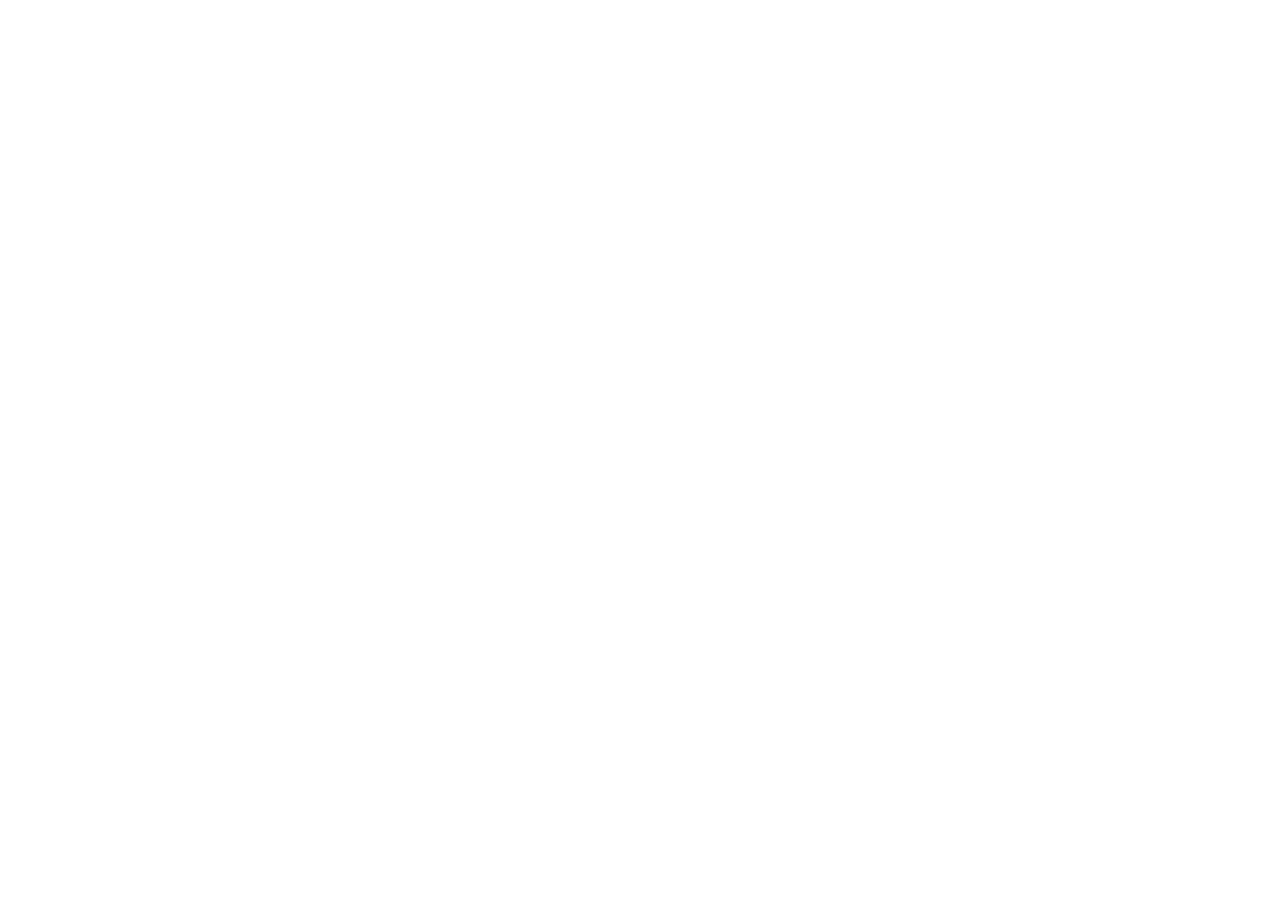
==== index.html @ dbd0dc6c "saved" ====
<!DOCTYPE html>
<html lang="en">
<head>
    <meta charset="utf-8">
    <meta name="viewport" content="width=device-width, initial-scale=1, shrink-to-fit=no">
   <meta name="description" content="">
    <title>Picotechnologies || Training & Consulting</title>
    <link rel="icon" href="images/favicon.png">
    <link rel="stylesheet" href="css/bundle.min.css">
    <link rel="stylesheet" href="css/owl.carousel.min.css">
    <link rel="stylesheet" href="css/owl.theme.default.min.css">
    <link rel="stylesheet" href="css/custom.css">
</head>
<body>

<script src="js/bundle.min.js"></script>
<script src="js/wow.min.js"></script>
<script src="js/owl.carousel.js"></script>
<script src="js/script.js"></script>

</body>
</html>
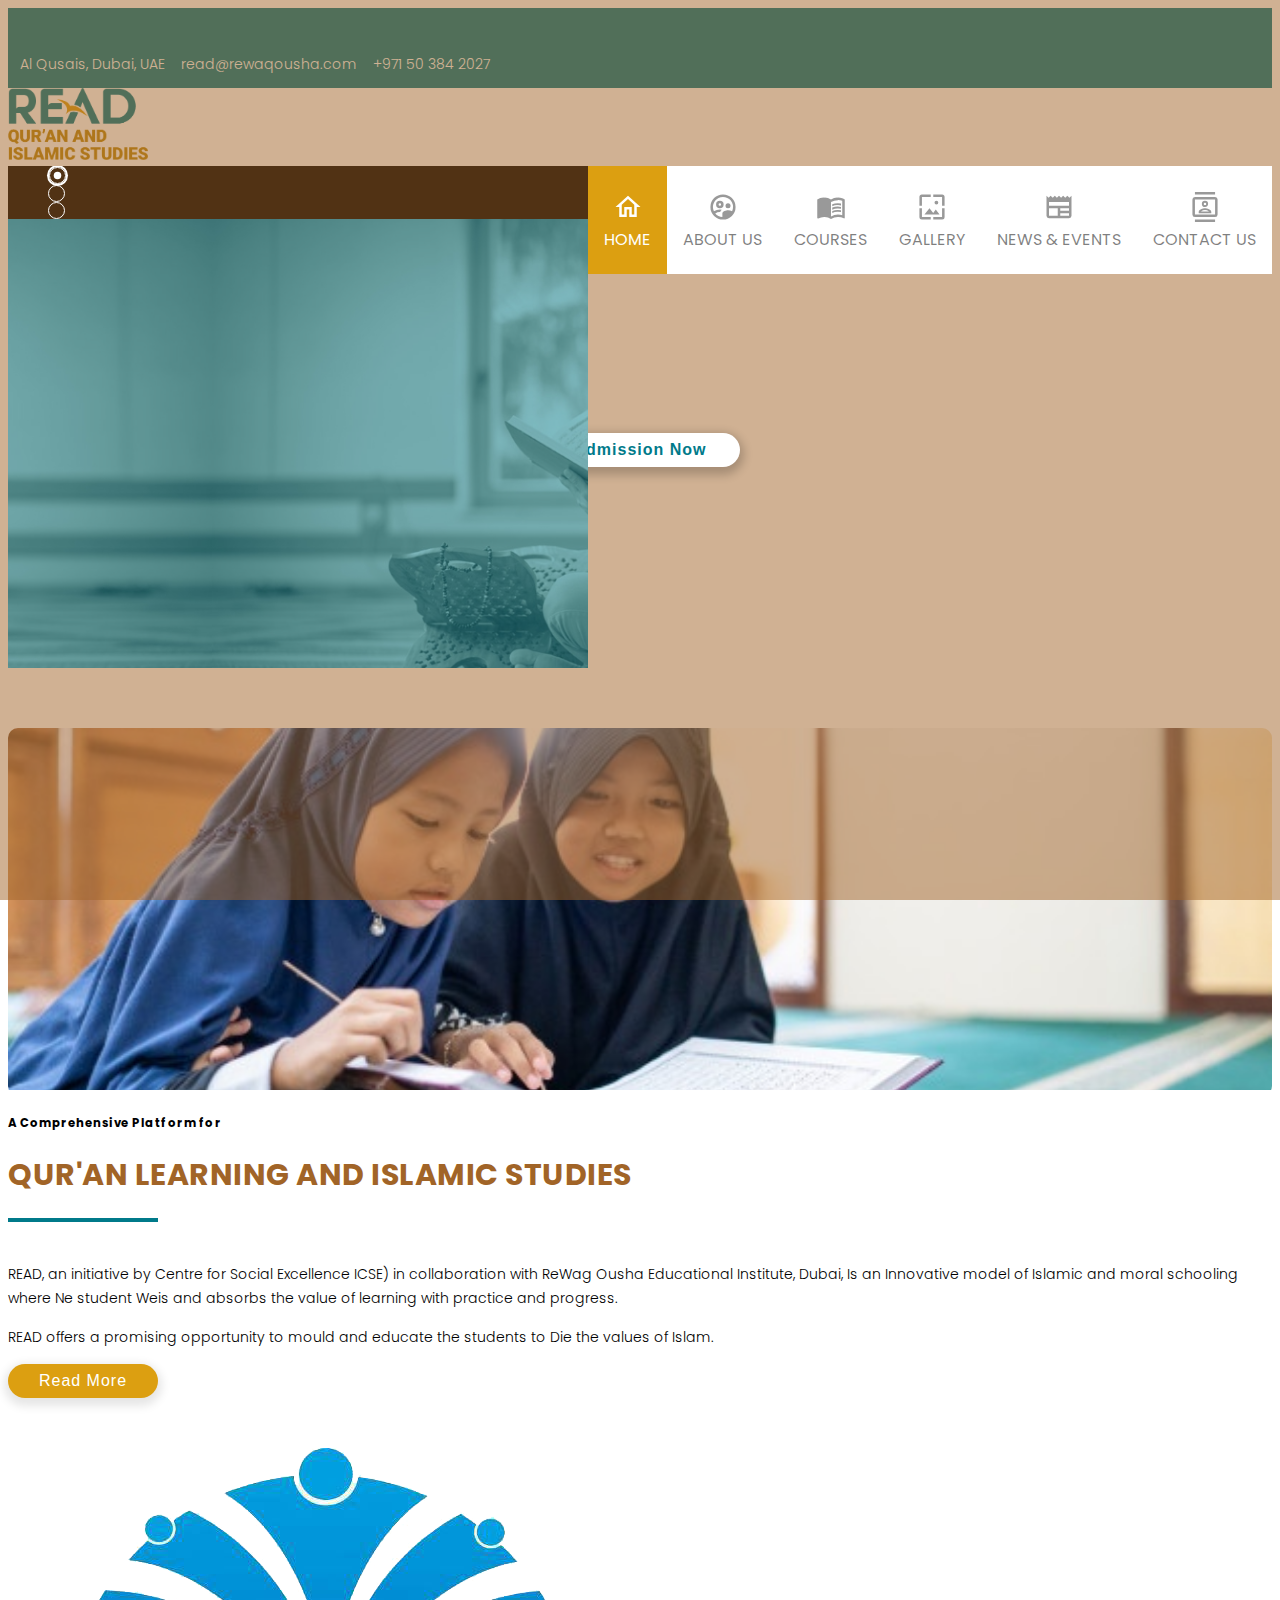
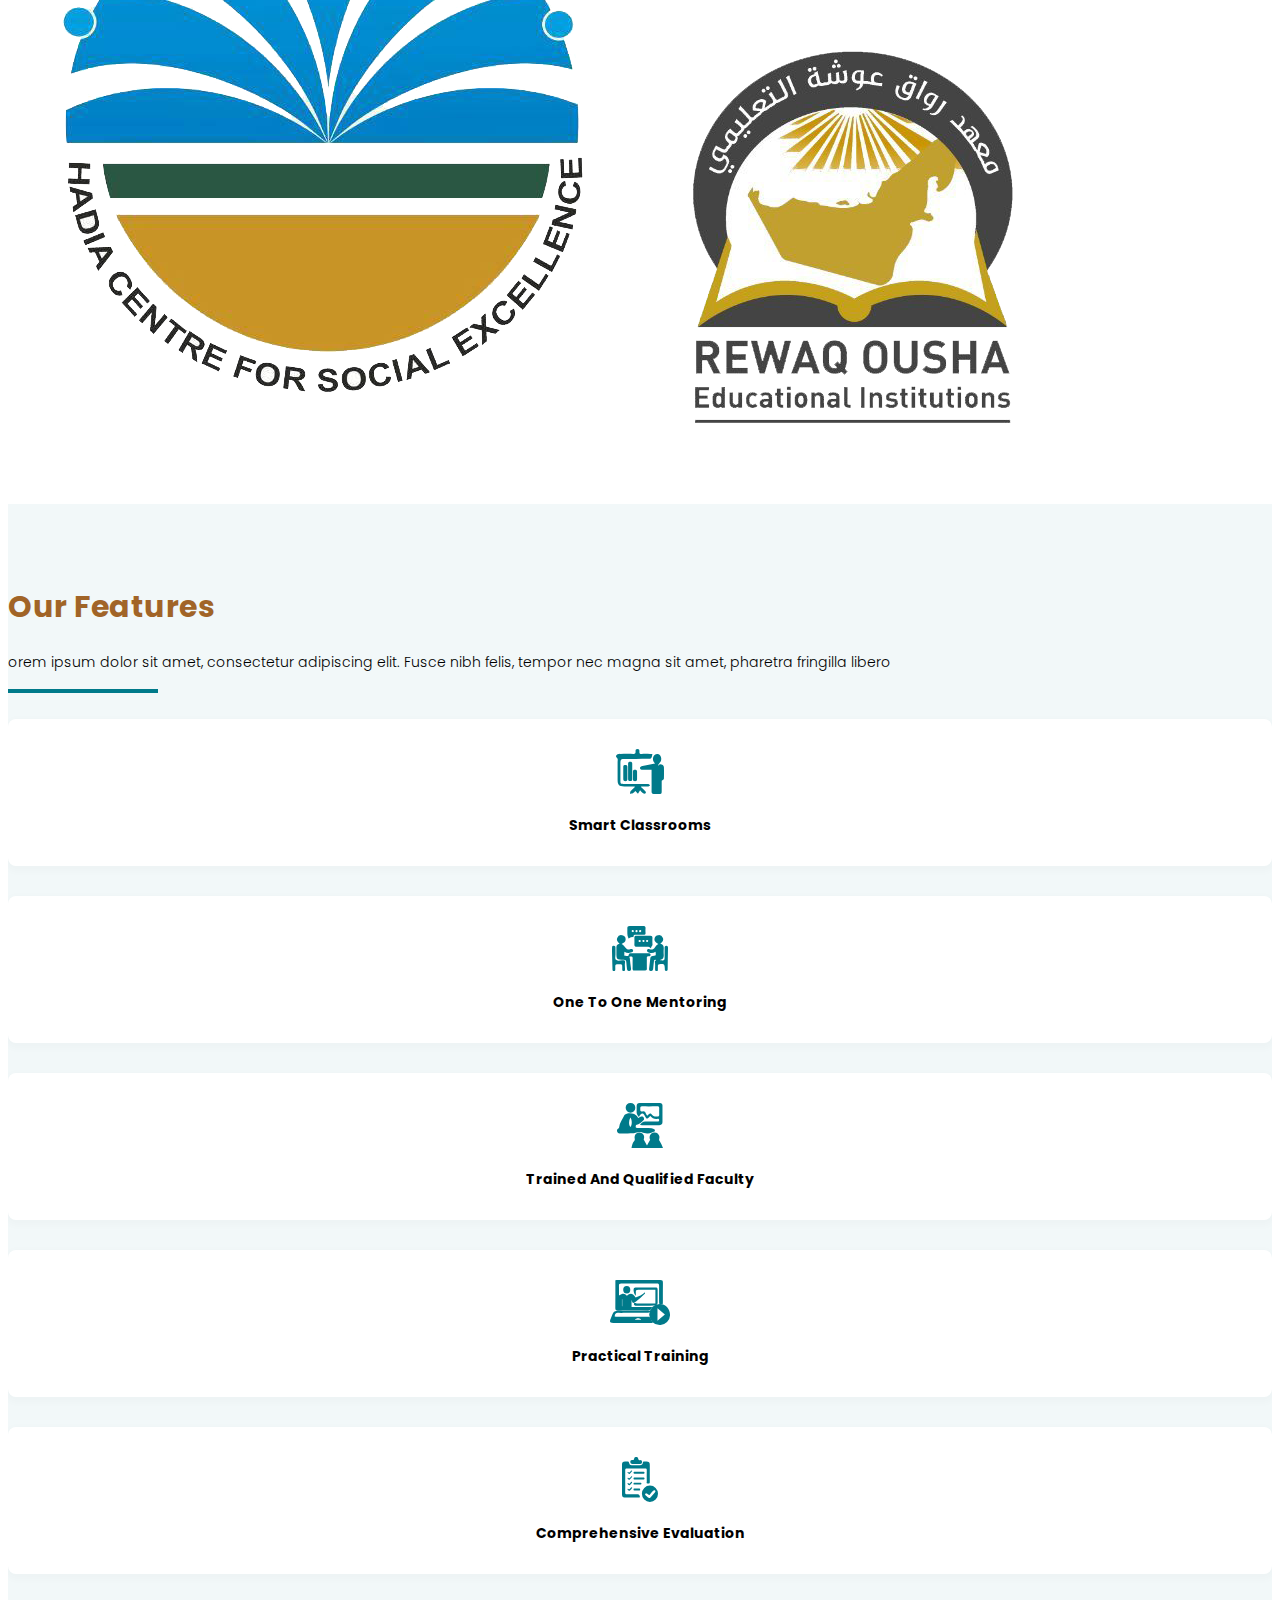
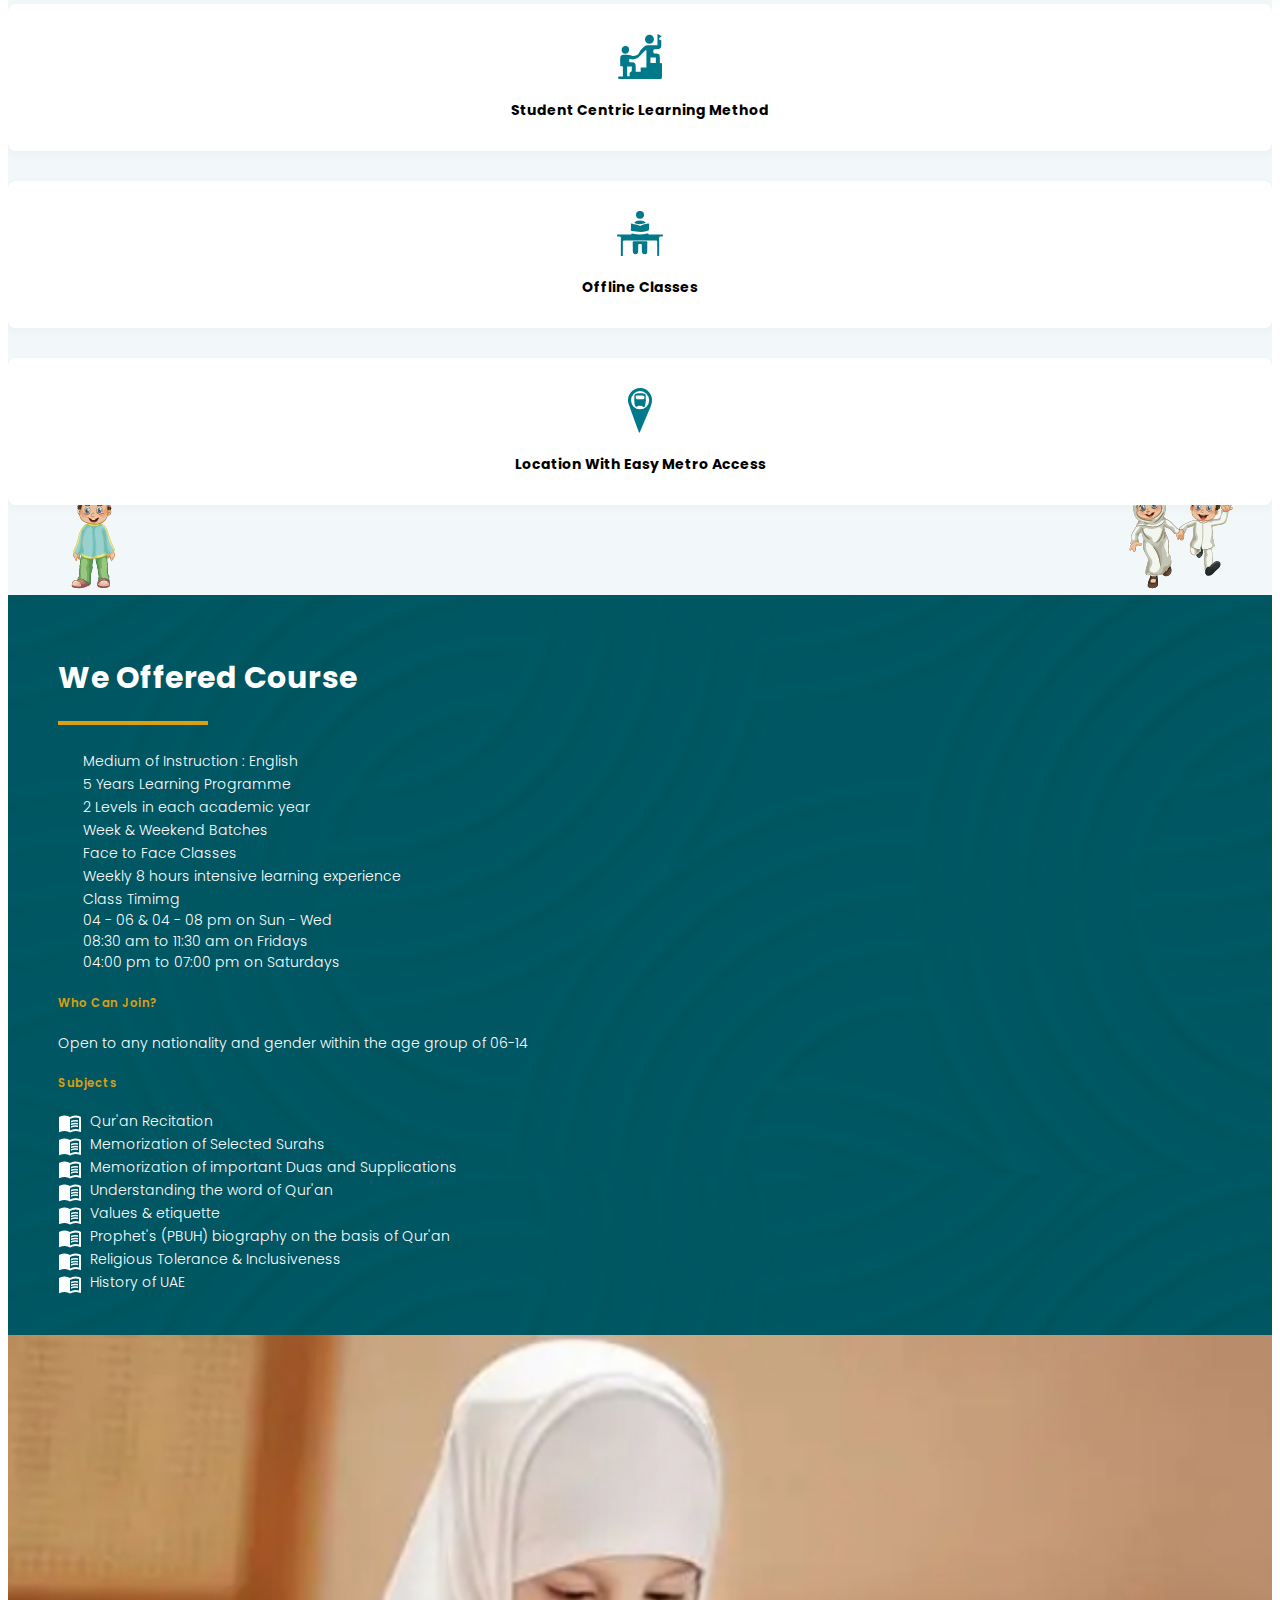
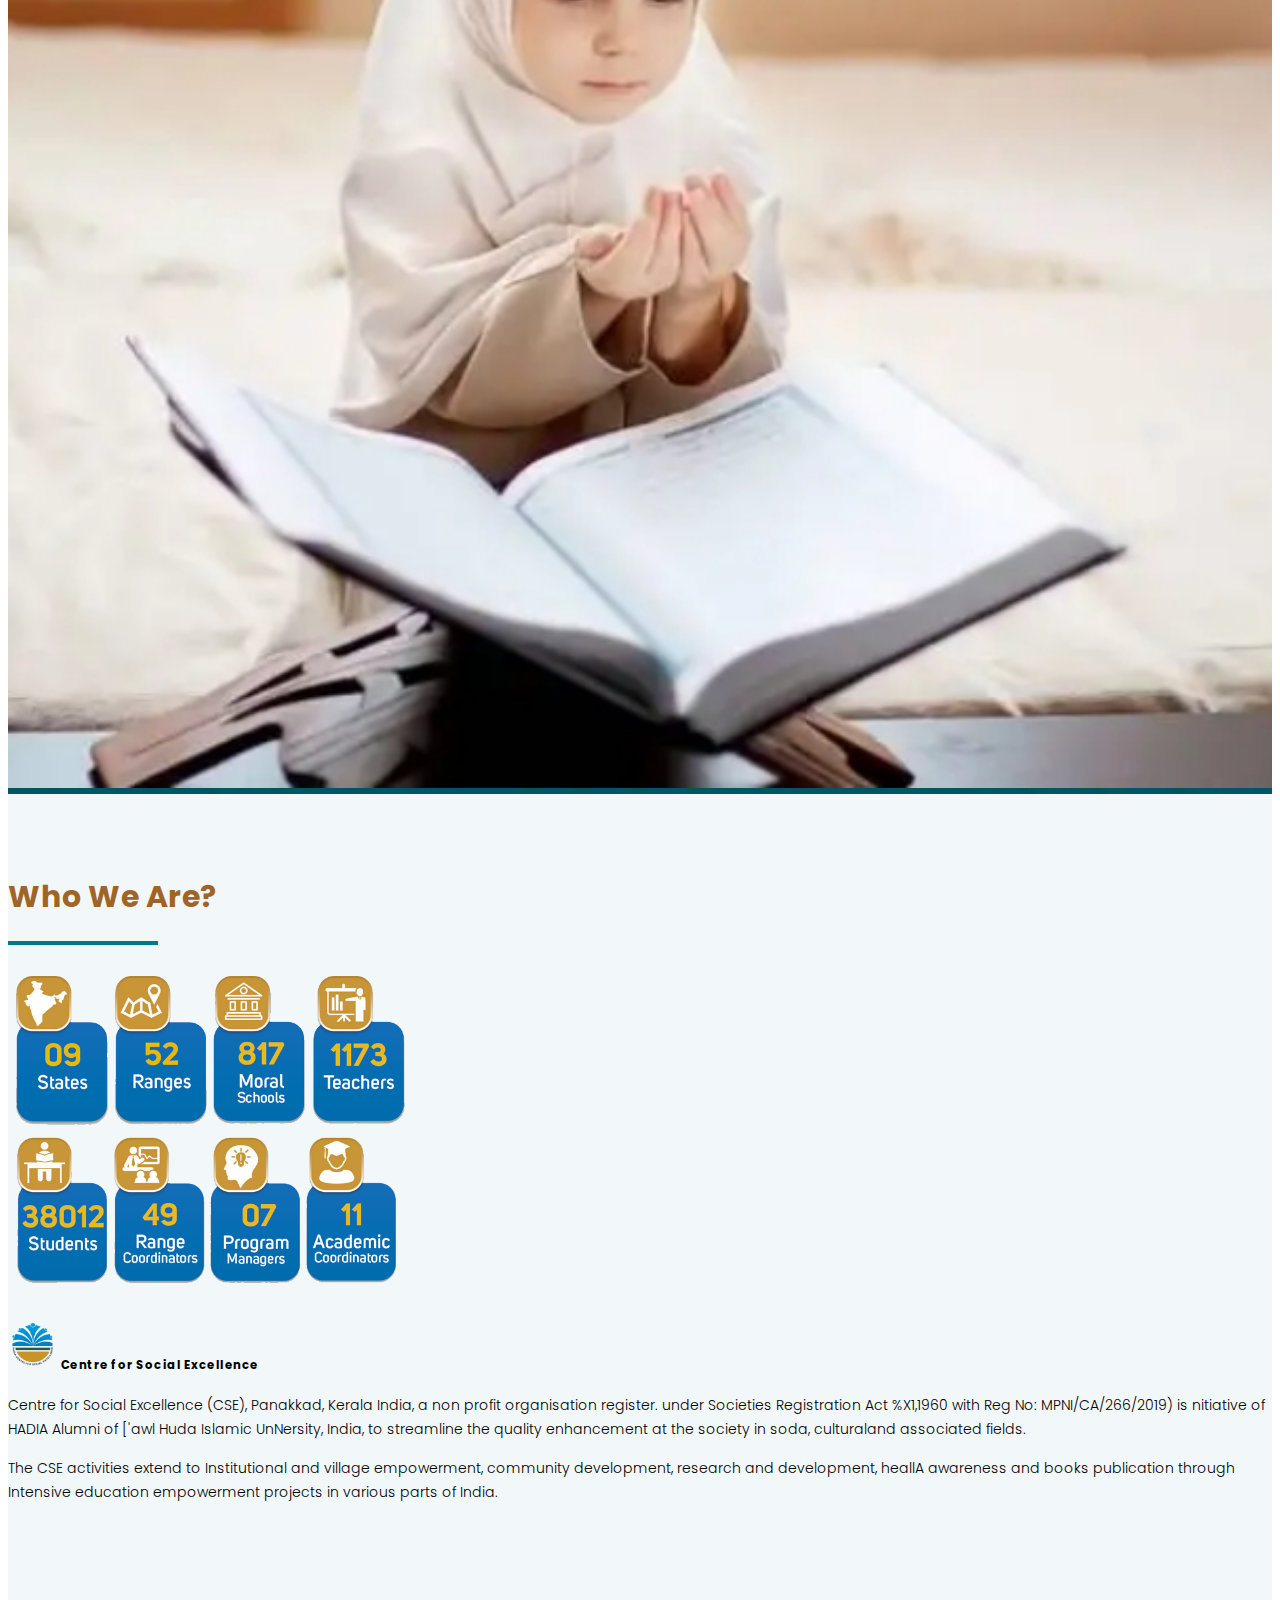
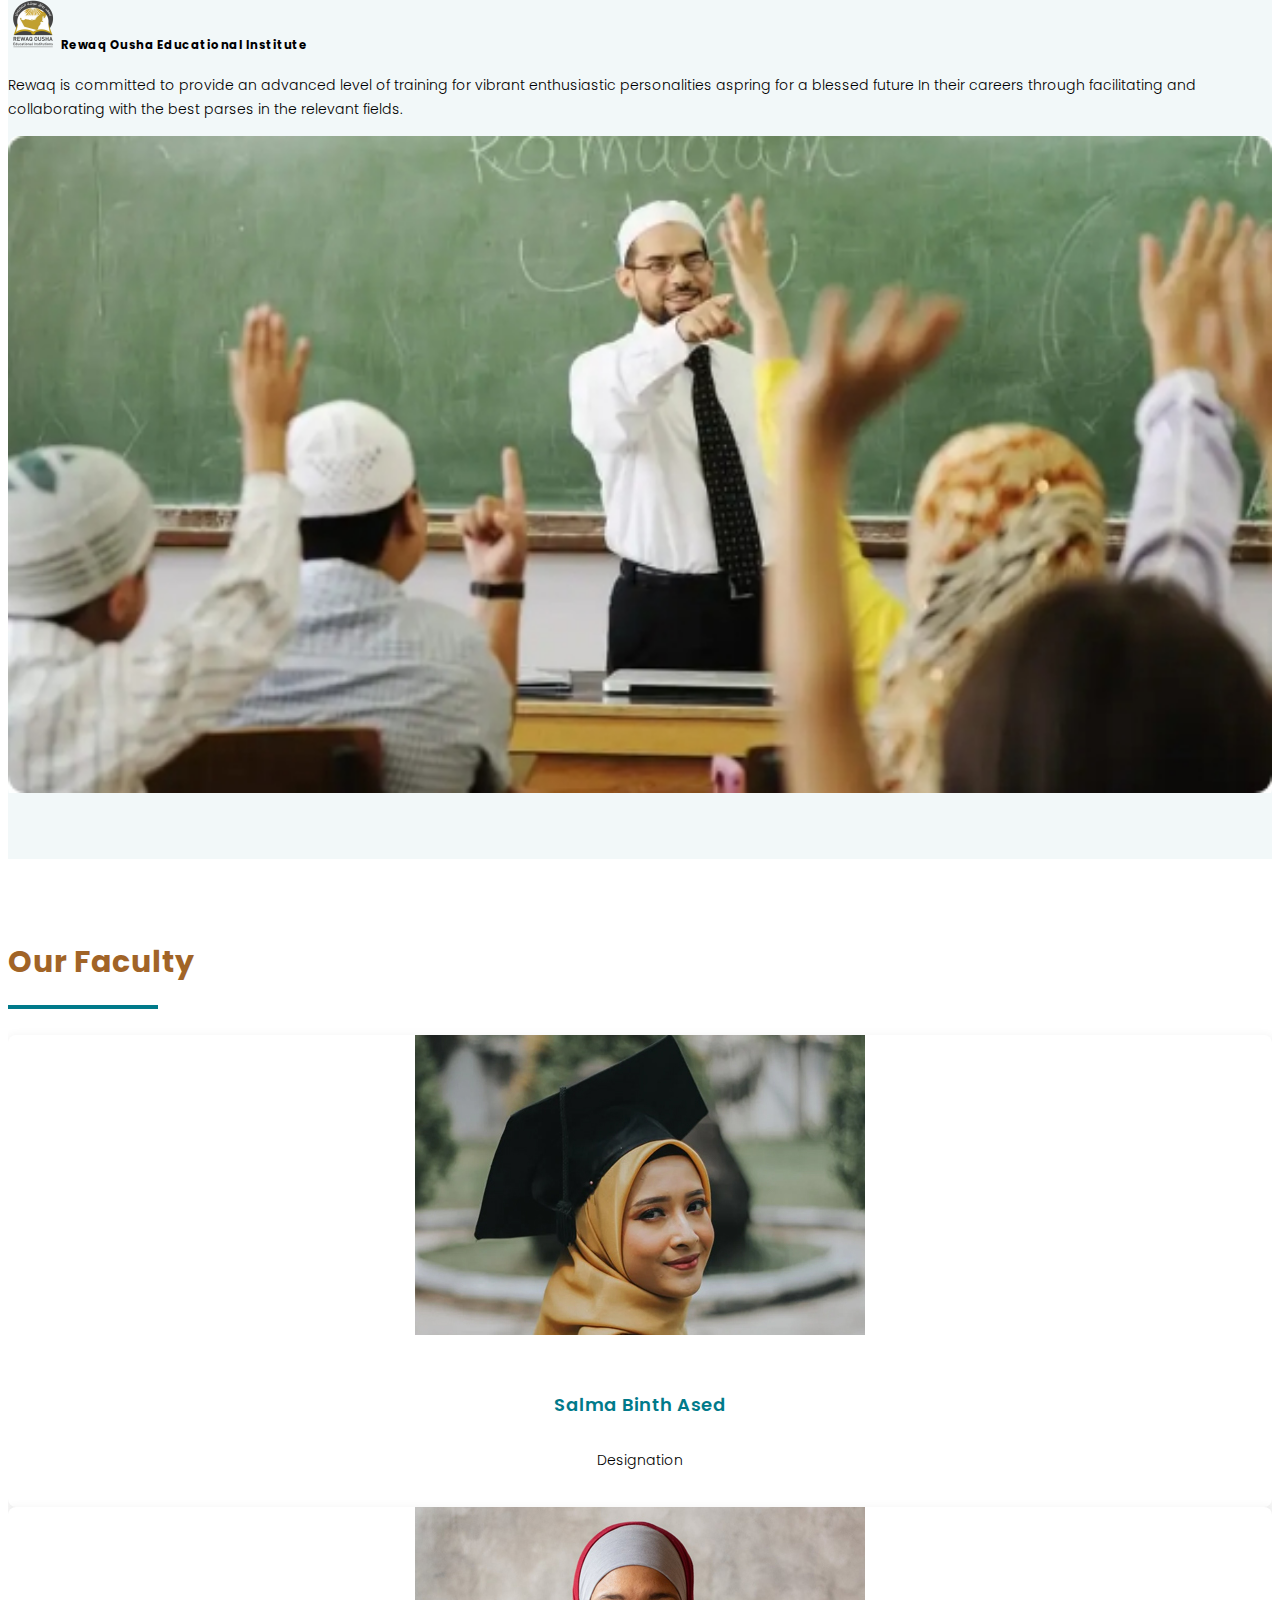
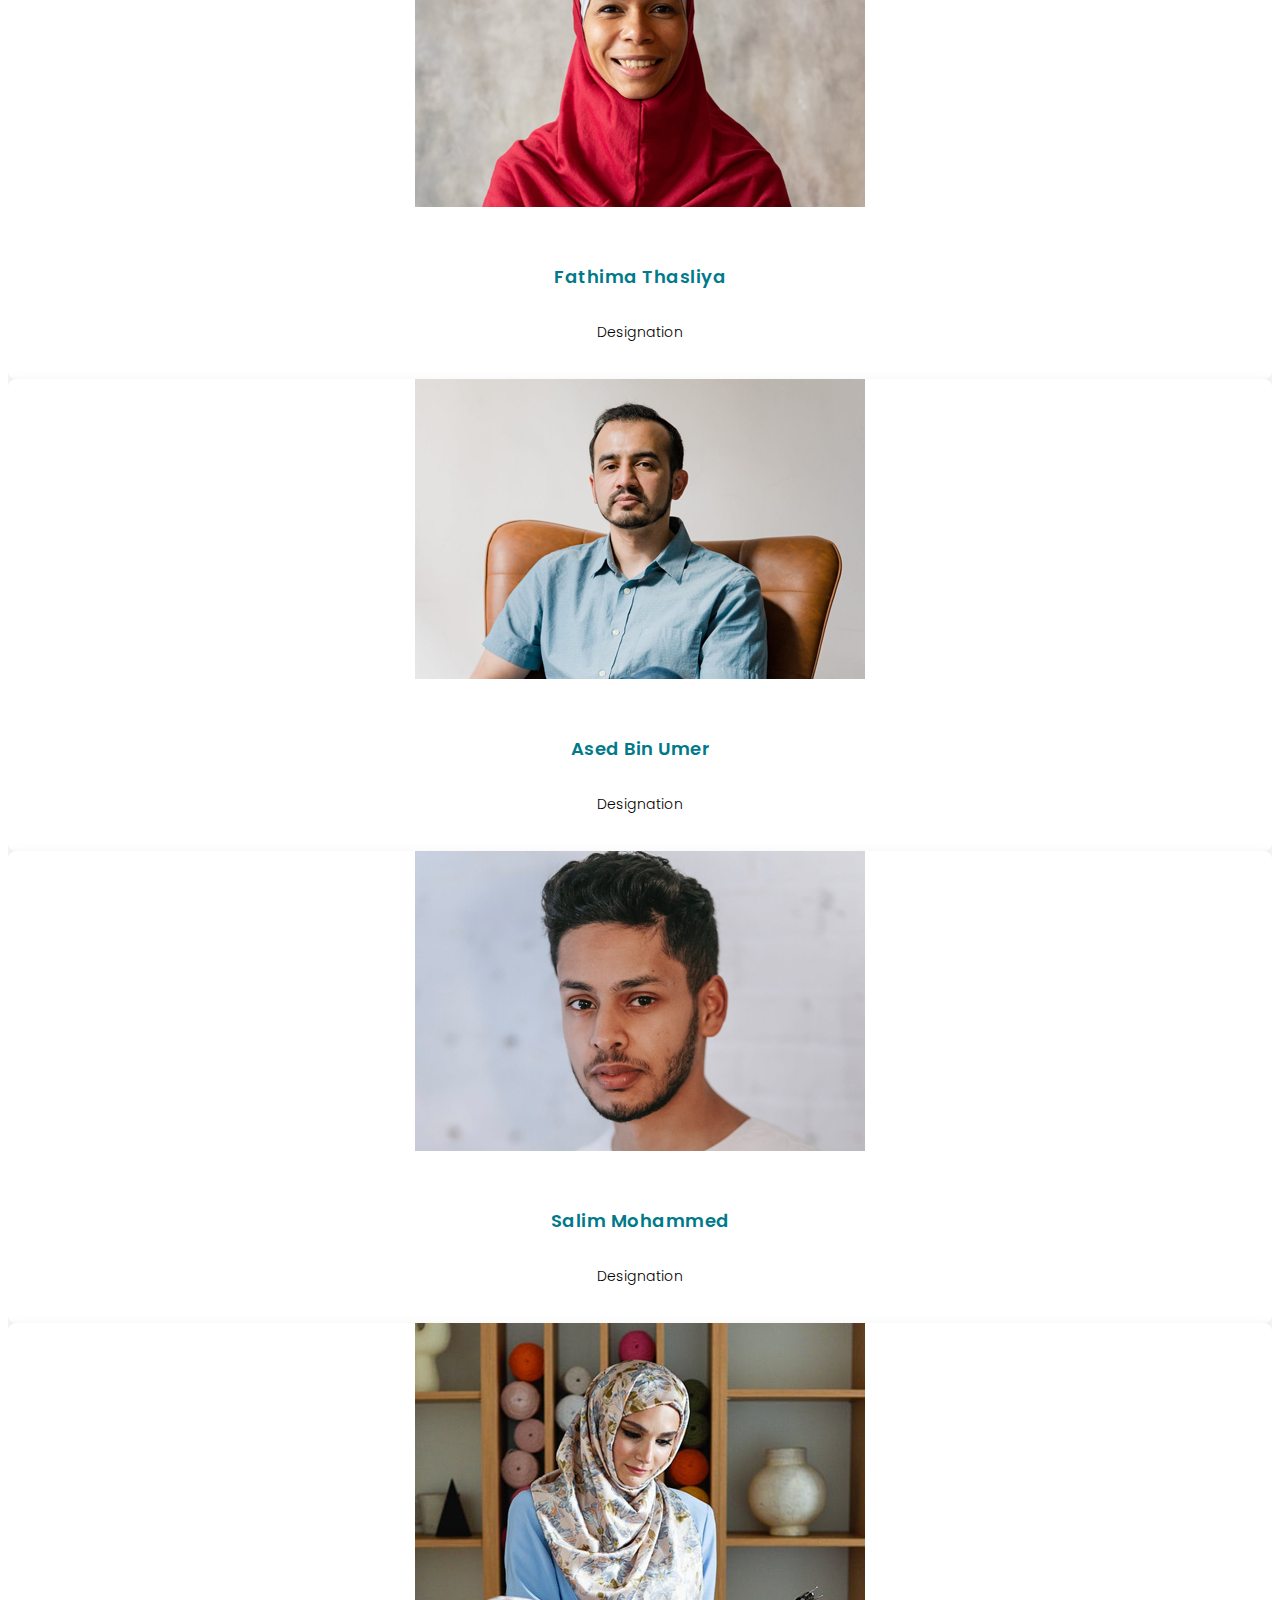
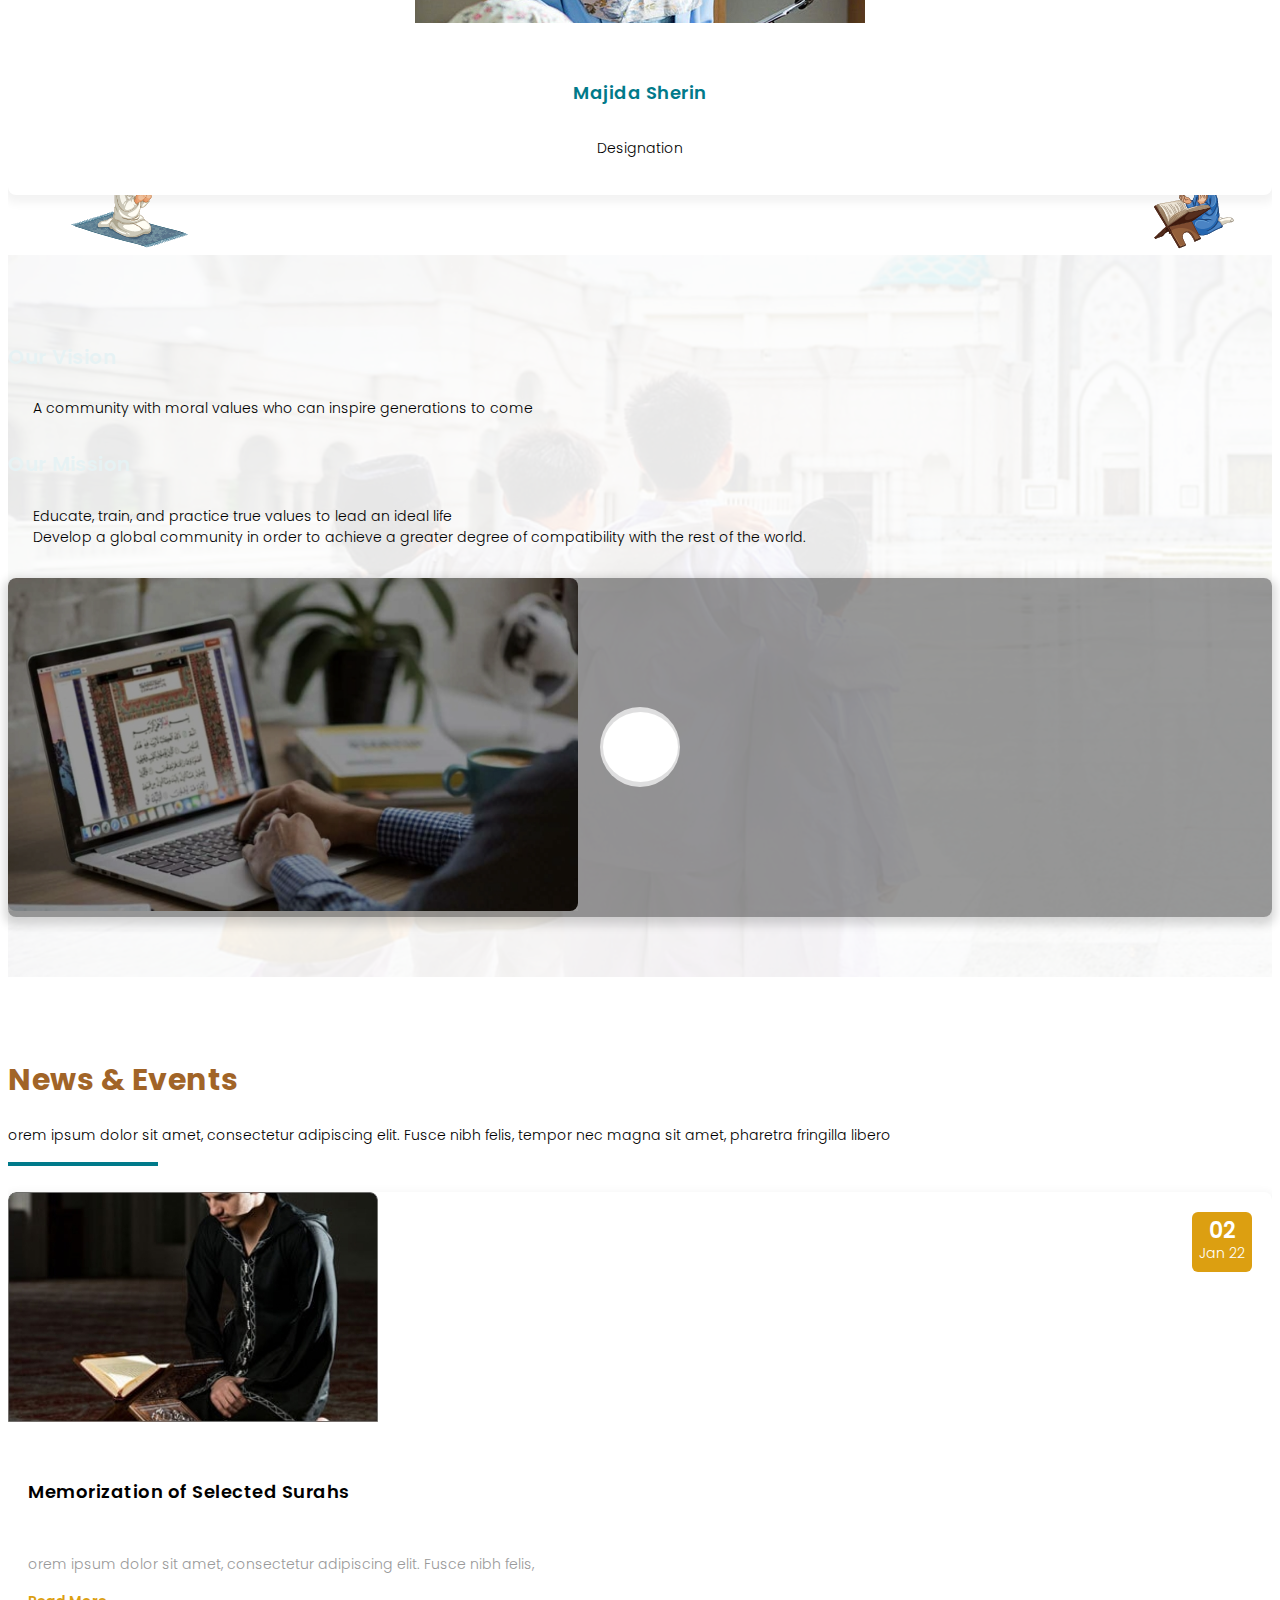
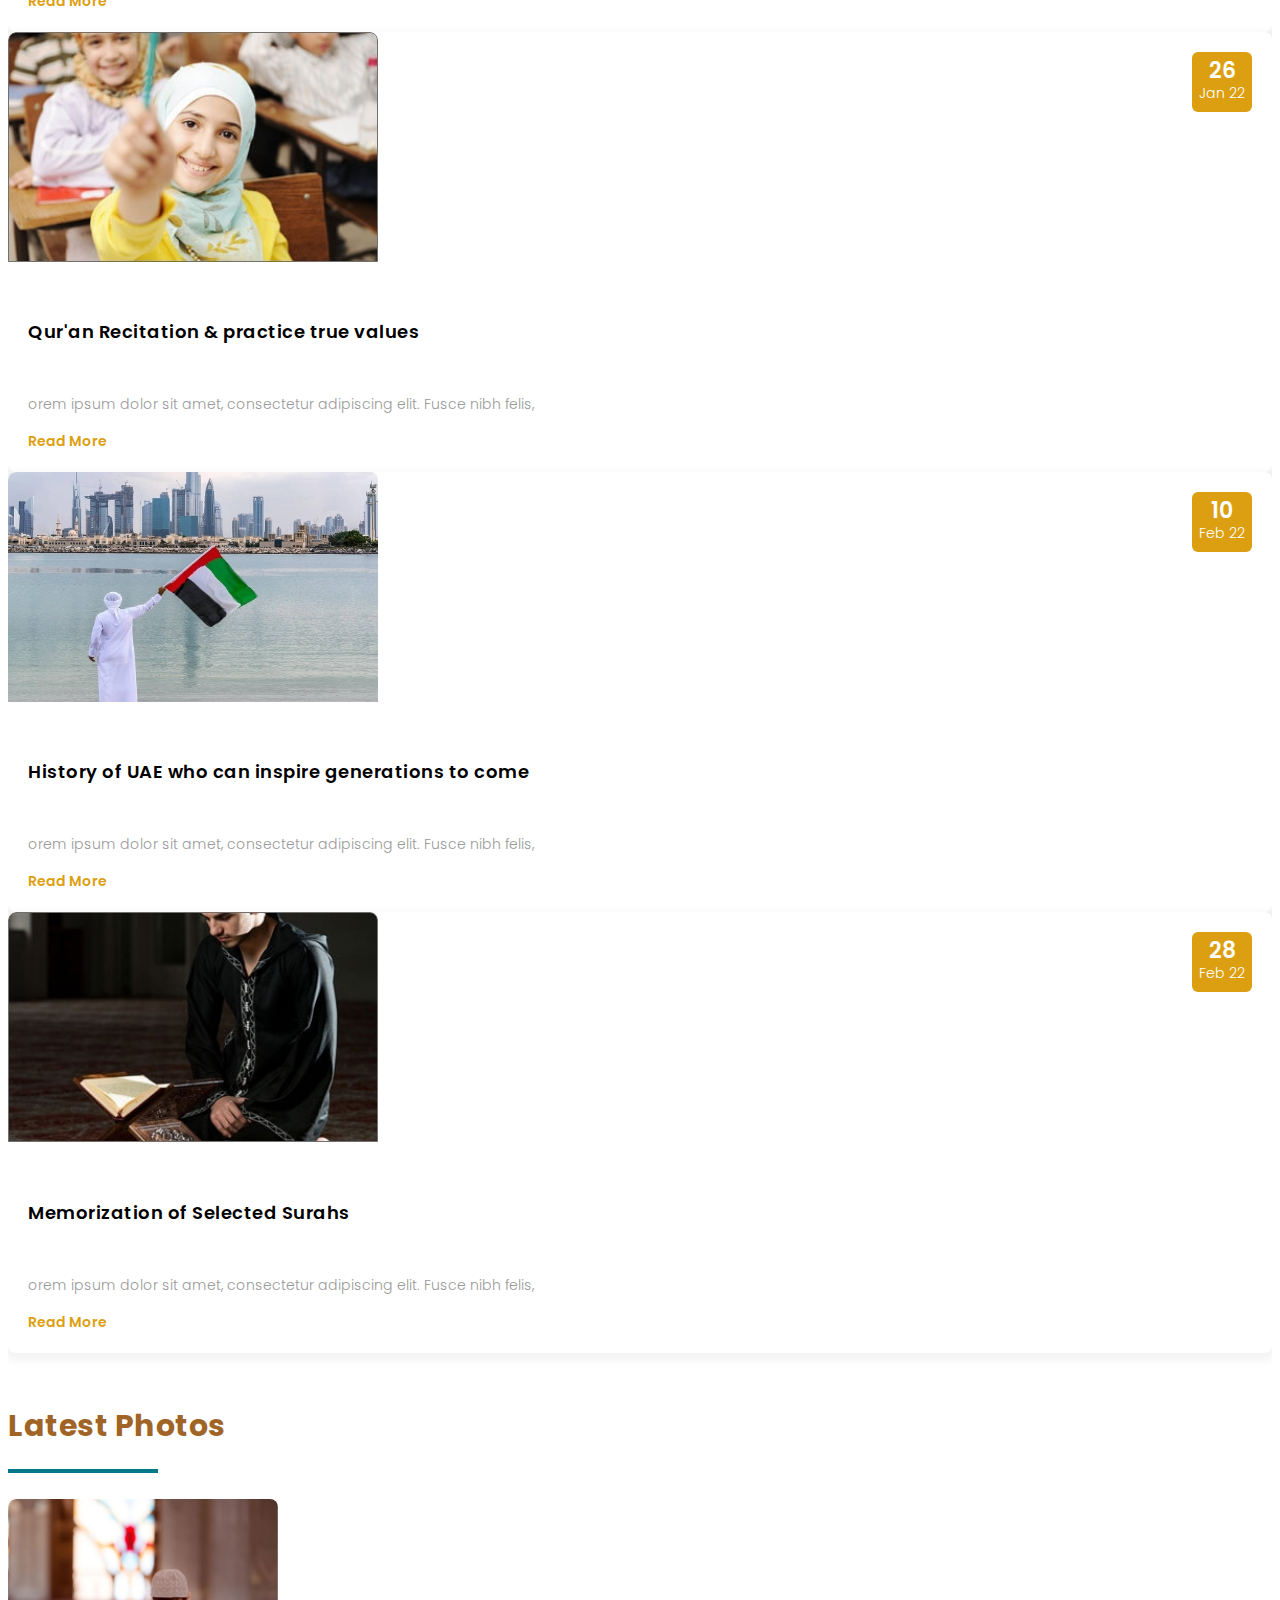
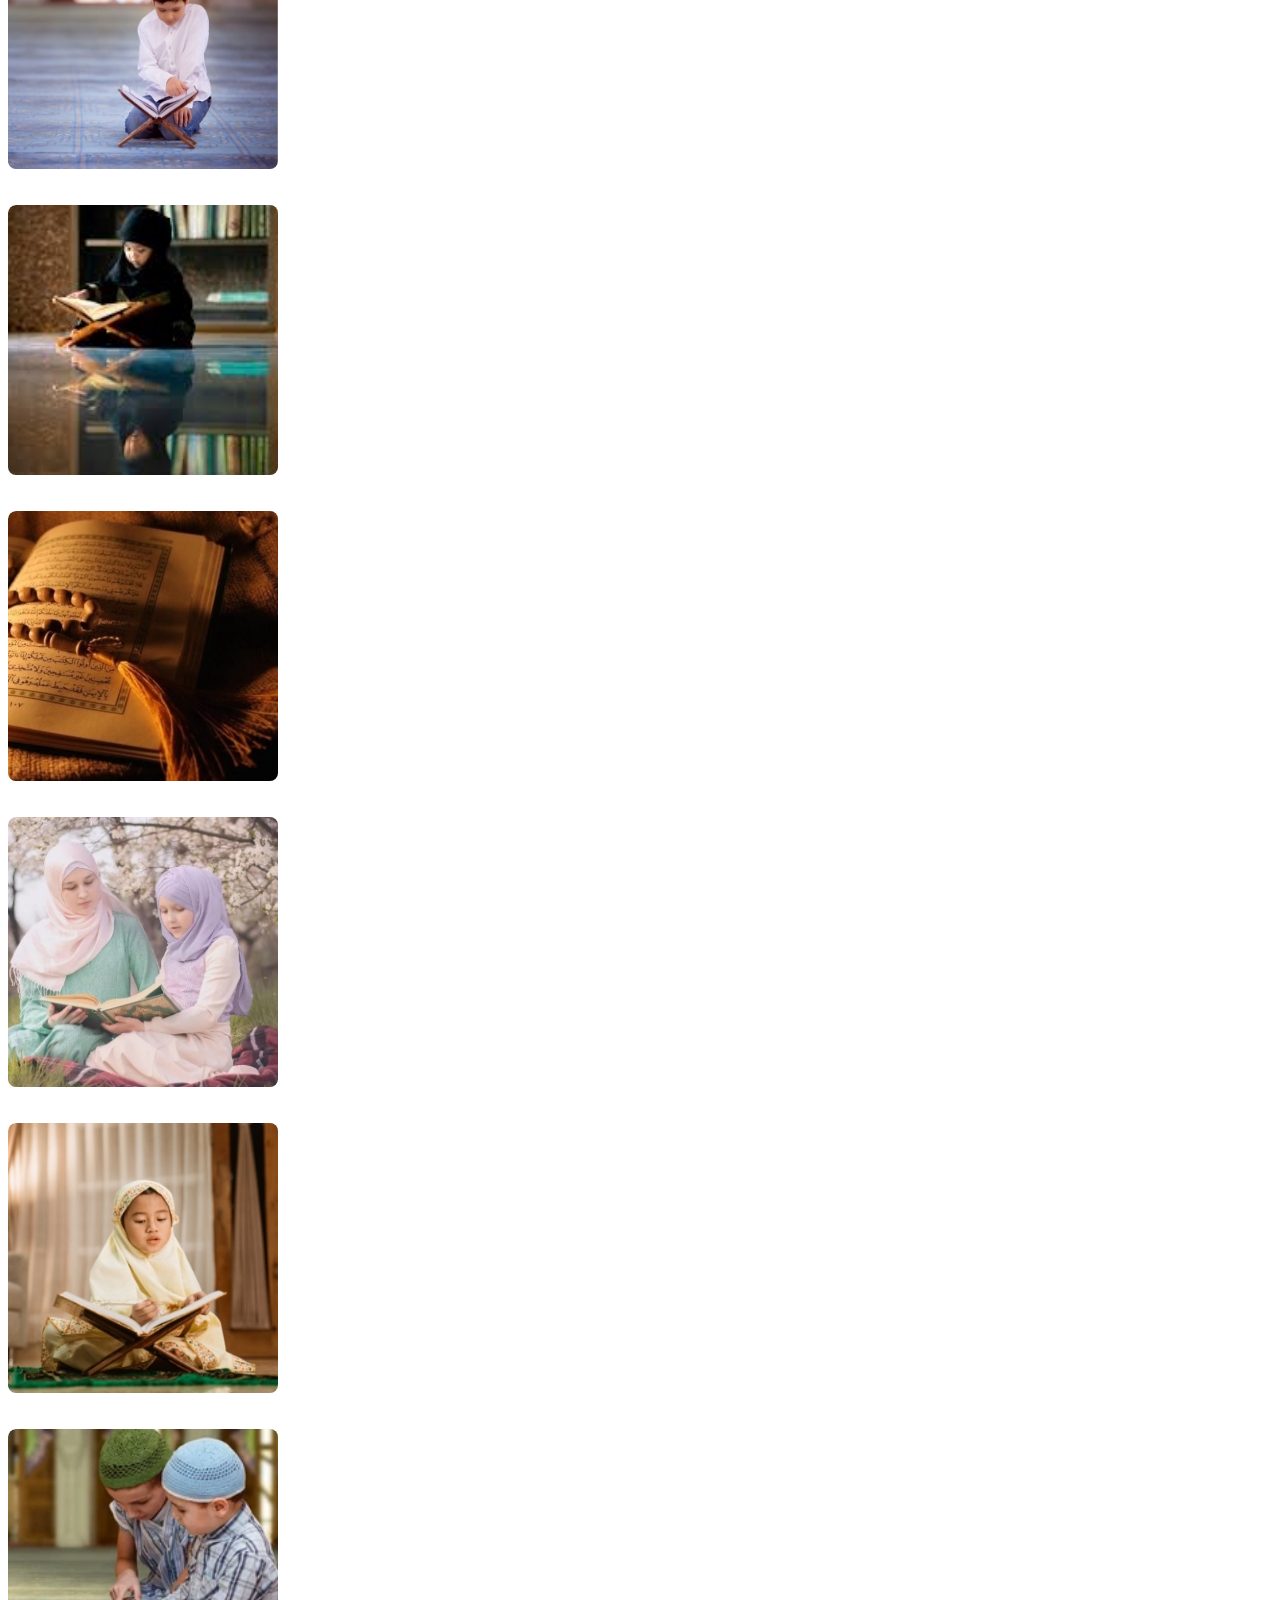
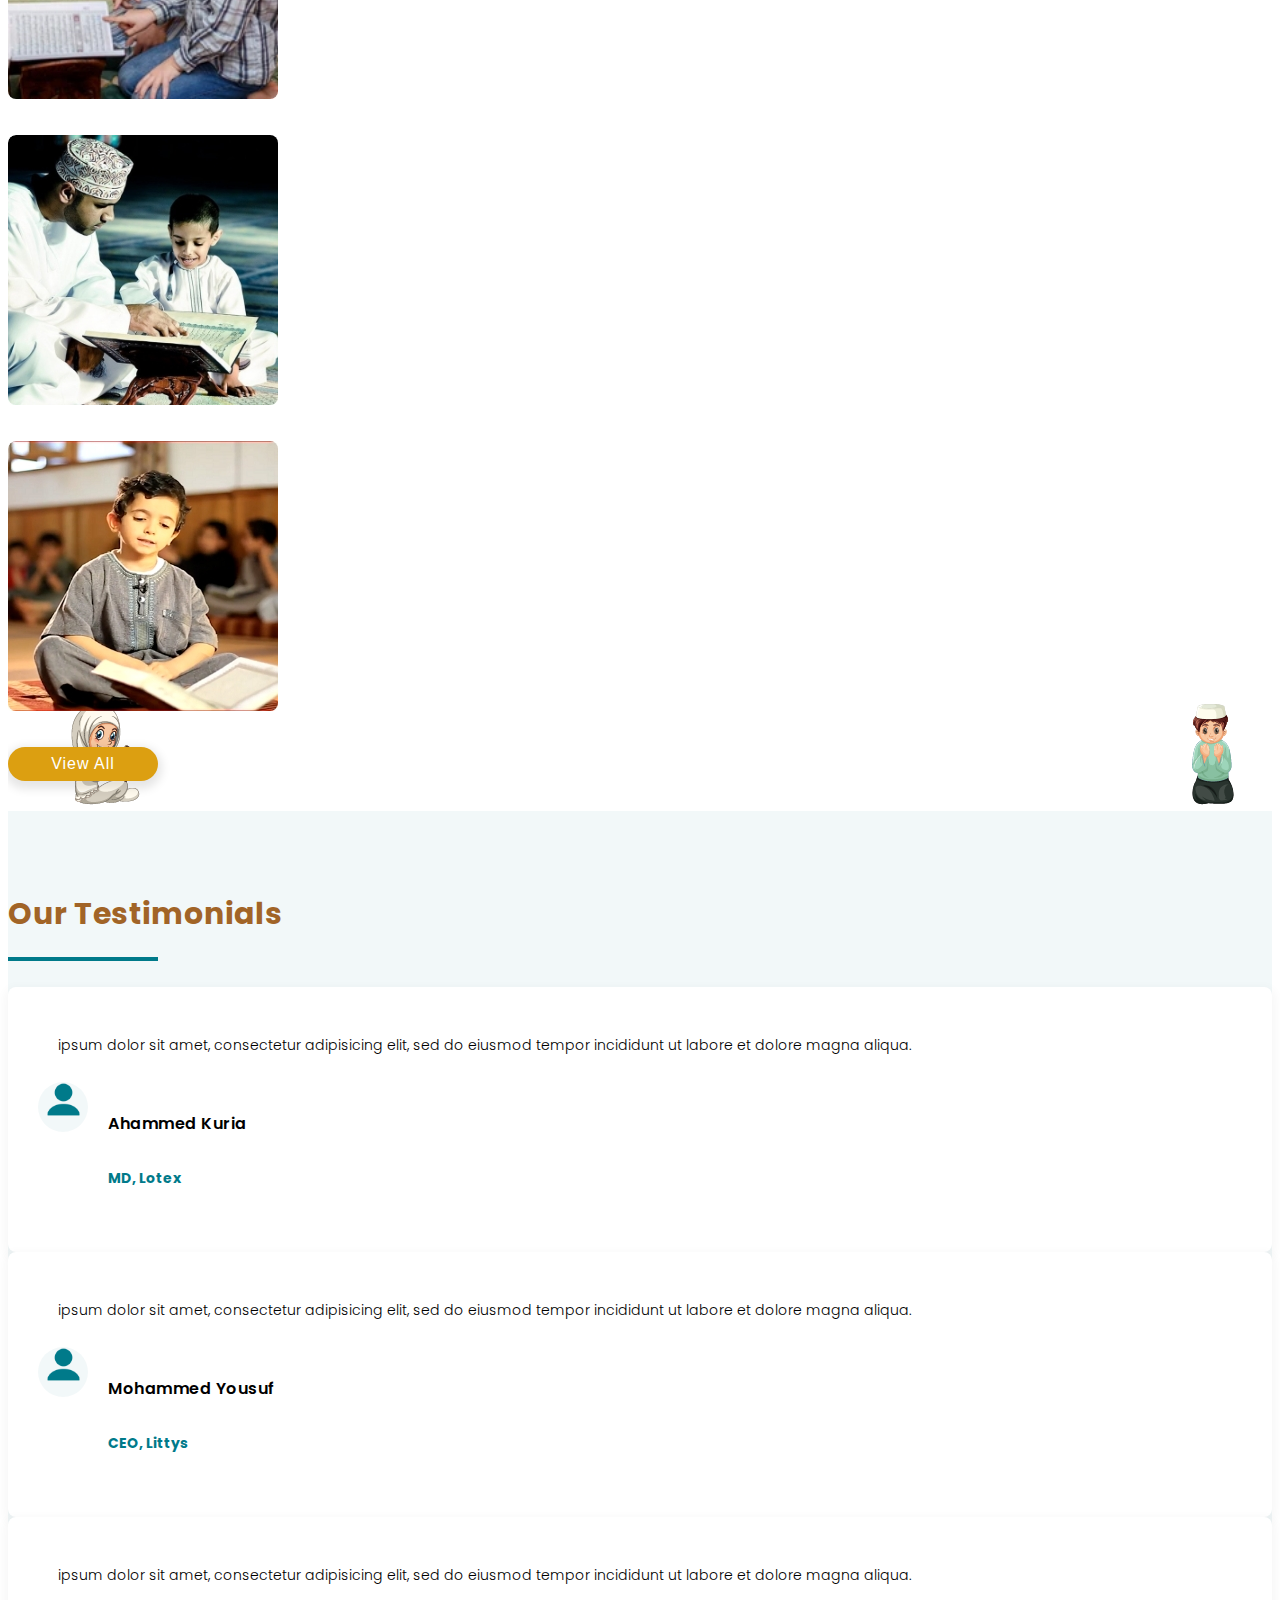
==== commit d9873ab4: "first commit" ====
--- a/index.html
+++ b/index.html
@@ -4,18 +4,610 @@
     <meta charset="utf-8">
     <meta name="viewport" content="width=device-width, initial-scale=1, shrink-to-fit=no">
    <meta name="description" content="">
-    <title>Picotechnologies || Training & Consulting</title>
+    <title>READ || Qur'an & Islamic Studies</title>
     <link rel="icon" href="images/favicon.png">
     <link rel="stylesheet" href="css/bundle.min.css">
     <link rel="stylesheet" href="css/owl.carousel.min.css">
     <link rel="stylesheet" href="css/owl.theme.default.min.css">
+    <link rel="stylesheet" href="css/magnific-popup.css">
+    <link rel="stylesheet" href="css/menu.css">
+    <link rel="stylesheet" href="css/slider.css">
     <link rel="stylesheet" href="css/custom.css">
+
+    <link rel="stylesheet" href="css/responsive.css">
+
 </head>
 <body>
+    <section class="top-header">
+        <div class="container">
+            <div class="row">
+                <div class="col-lg-3 col-md-12">
+                    <a href="javaScript:void(0)"><i class="fab fa-facebook-f"></i></a>
+                    <a href="javaScript:void(0)"><i class="fab fa-twitter"></i></a>
+                    <a href="javaScript:void(0)"><i class="fab fa-instagram"></i></a>
+                </div>
+                <div class="col-lg-9 col-md-12 text-right">
+                    <ul>
+                        <li><i class="fas fa-map-marker-alt"></i> Al Qusais, Dubai, UAE</li>
+                        <li><i class="far fa-envelope"></i> <a href="mailto:read@rewaqousha.com">read@rewaqousha.com</a></li>
+                        <li><i class="fab fa-whatsapp"></i> <a href="https://api.whatsapp.com/send?phone=+971503842027" target="_blank">+971 50 384 2027</a></li>
+                    </ul>
+                </div>
+            </div>
+        </div>
+    </section>
+
+    <header>
+        <div class="container">
+            <div class="row align-items-center">
+                <div class="col-lg-3 col-md-12">
+                    <a href="index.html"><img src="images/logo.png" class="logo"></a>
+                </div>
+                <div class="col-lg-9 col-md-12">
+                    <div id='cssmenu'>
+                        <ul class="tab-menupad">
+                          <li class="active"><a href='javaScript:void(0)'><img src="images/icons/home.svg"> Home</a></li>
+                          <li><a href='javaScript:void(0)'><img src="images/icons/about.svg"> About Us</a></li>
+                          <li><a href='javaScript:void(0)'><img src="images/icons/course.svg"> Courses</a></li>
+                          <li><a href='javaScript:void(0)'><img src="images/icons/gallery.svg"> Gallery</a></li>
+                          <li><a href='javaScript:void(0)'><img src="images/icons/news.svg"> News & Events</a></li>
+                          <li><a href='javaScript:void(0)'><img src="images/icons/contact.svg"> Contact us</a></li>
+                        </ul>
+                      </div>
+    
+                </div>
+            </div>
+        </div>
+    </header>
+
+    <section>
+        <div id="bootstrap-touch-slider" class="carousel bs-slider fade  control-round indicators-line" data-ride="carousel" data-pause="hover" data-interval="5000" >
+
+            <!-- Indicators -->
+            <ol class="carousel-indicators">
+                <li data-target="#bootstrap-touch-slider" data-slide-to="0" class="active"></li>
+                <li data-target="#bootstrap-touch-slider" data-slide-to="1"></li>
+                <li data-target="#bootstrap-touch-slider" data-slide-to="2"></li>
+            </ol>
+
+            <!-- Wrapper For Slides -->
+            <div class="carousel-inner" role="listbox">
+                <div class="item active">
+                    <img src="images/slide-1.jpg" alt=""  class="slide-image"/>
+                    <div class="bs-slider-overlay"></div>
+                </div>
+                <div class="item">
+                    <img src="images/slide-2.jpg" alt=""  class="slide-image"/>
+                    <div class="bs-slider-overlay"></div>
+                </div>
+                <div class="item">
+                    <img src="images/slide-3.jpg" alt=""  class="slide-image"/>
+                    <div class="bs-slider-overlay"></div>
+                </div>
+                <!-- End of Slide -->
+
+
+            </div><!-- End of Wrapper For Slides -->
+
+            <!-- Left Control -->
+            <a class="left carousel-control" href="#bootstrap-touch-slider" role="button" data-slide="prev">
+                <span class="fa fa-angle-left" aria-hidden="true"></span>
+                <span class="sr-only">Previous</span>
+            </a>
+
+            <!-- Right Control -->
+            <a class="right carousel-control" href="#bootstrap-touch-slider" role="button" data-slide="next">
+                <span class="fa fa-angle-right" aria-hidden="true"></span>
+                <span class="sr-only">Next</span>
+            </a>
+
+        </div> <!-- End  bootstrap-touch-slider Slider -->
+    </section>
+
+    <section class="about-us">
+        <div class="container">
+            <div class="row">
+                <div class="col-lg-4 col-md-12">
+                    <div class="about-img">
+                        <img src="images/about-us.jpg">
+                    </div>
+                </div>
+                <div class="col-lg-6 col-md-12">
+                    <h5>A Comprehensive Platform for </h5>
+                    <h1>QUR'AN LEARNING AND ISLAMIC STUDIES </h1>
+                    <div class="line-1"></div>
+                    <p>READ, an initiative by Centre for Social Excellence ICSE) in collaboration with ReWag 
+                        Ousha Educational Institute, Dubai, Is an Innovative model of Islamic and moral 
+                        schooling where Ne student Weis and absorbs the value of learning with practice and progress.</p>
+                    <p>READ offers a promising opportunity to mould and educate the students to Die the values of Islam. 
+                    </p> 
+                    <button>Read More</button>   
+                </div>
+                <div class="col-lg-2 col-md-12">
+                    <img src="images/hadiacenter.png">
+                    <img src="images/rewaq.png" class="mr-top40">
+                </div>
+            </div>
+        </div>
+    </section>
+
+    <section class="our-features">
+        <div class="container">
+            <div class="row justify-content-center">
+                <div class="col-md-12 text-center">
+                    <h1>Our Features</h1>
+                    <p>orem ipsum dolor sit amet, consectetur adipiscing elit. Fusce nibh felis, tempor nec 
+                        magna sit amet, pharetra fringilla libero</p>
+                     <div class="line-1"></div>   
+                </div>
+                <div class="col-lg-3 col-md-4 col-6">
+                    <div class="feature-box">
+                        <img src="images/icons/smart-classroom.svg">
+                        <h6>Smart Classrooms</h6>
+                    </div>
+                </div>
+                <div class="col-lg-3 col-md-4 col-6">
+                    <div class="feature-box">
+                        <img src="images/icons/one-to-one.svg">
+                        <h6>One to One Mentoring</h6>
+                    </div>
+                </div>
+                <div class="col-lg-3 col-md-4 col-6">
+                    <div class="feature-box">
+                        <img src="images/icons/trained.svg">
+                        <h6>Trained and qualified faculty</h6>
+                    </div>
+                </div>
+                <div class="col-lg-3 col-md-4 col-6">
+                    <div class="feature-box">
+                        <img src="images/icons/practical.svg">
+                        <h6>Practical training</h6>
+                    </div>
+                </div>
+                <div class="col-lg-3 col-md-4 col-6">
+                    <div class="feature-box">
+                        <img src="images/icons/evaluation.svg">
+                        <h6>Comprehensive evaluation </h6>
+                    </div>
+                </div>
+                <div class="col-lg-3 col-md-4 col-6">
+                    <div class="feature-box">
+                        <img src="images/icons/student-centeric.svg">
+                        <h6>Student centric Learning method  </h6>
+                    </div>
+                </div>
+                <div class="col-lg-3 col-md-4 col-6">
+                    <div class="feature-box">
+                        <img src="images/icons/offline-class.svg">
+                        <h6>Offline Classes  </h6>
+                    </div>
+                </div>
+                <div class="col-lg-3 col-md-4 col-6">
+                    <div class="feature-box">
+                        <img src="images/icons/location-easy.svg">
+                        <h6>location with easy metro access  </h6>
+                    </div>
+                </div>
+            </div>
+        </div>
+        <div class="kids-icon">
+            <img src="images/icon-2.png">
+        </div>
+        <div class="kids-icon2">
+            <img src="images/icon-1.png">
+        </div>
+    </section>
+
+    <div class="container-fluid course">
+        <div class="row">
+            <div class="col-lg-7 col-md-12 pad-50">
+                <div class="row">
+                    <div class="col-md-6">
+                        <h1>We Offered Course</h1>
+                        <div class="line-1"></div>
+                        <ul class="offer">
+                            <li> Medium of Instruction : English</li>
+                            <li>5 Years Learning Programme</li>
+                            <li>2 Levels in each academic year</li>
+                            <li>Week & Weekend Batches</li>
+                            <li>Face to Face Classes</li>
+                            <li>Weekly 8 hours intensive learning experience</li>
+                            <li>Class Timimg <br>
+                                04 - 06 & 04 - 08 pm on Sun - Wed <br>
+                                08:30 am to 11:30 am on Fridays <br>
+                                04:00 pm to 07:00 pm on Saturdays</li>
+                        </ul>
+                    </div>
+                    <div class=" col-md-6">
+                        <h5>Who Can Join?</h5>
+                        <p>Open to any nationality and gender within the age group of 06-14 </p>
+                        <h5>Subjects</h5>
+                        <ul class="subject">
+                            <li> Qur'an Recitation</li>
+                            <li> Memorization of Selected Surahs</li>
+                            <li> Memorization of important Duas and Supplications</li>
+                            <li> Understanding the word of Qur'an</li>
+                            <li> Values & etiquette</li>
+                            <li> Prophet's (PBUH) biography on the basis of Qur'an</li>
+                            <li> Religious Tolerance & Inclusiveness </li>
+                            <li> History of UAE</li>
+                        </ul>
+                    </div>
+                </div>
+            </div>
+
+            <div class="col-lg-5 col-md-12 zero">
+                <img src="images/course.jpg">
+                <div class="course-overlay">
+                    <a href="javaScript:void(0)"><button>Admission Now</button></a>
+                </div>
+            </div>
+        </div>
+    </div>
+
+    <section class="who-we-are">
+        <div class="container">
+            <div class="row align-items-center">
+                <div class="col-md-12 text-center">
+                    <h1>who we are?</h1>
+                    <div class="line-1"></div>
+                </div>
+                <div class="col-lg-6 col-md-12 text-center">
+                    <img src="images/cse.png">
+                </div>
+                <div class="col-lg-6 col-md-12">
+                    <h5><img src="images/hadiacenter.png"> Centre for Social Excellence </h5>
+                    <p>Centre for Social Excellence (CSE), Panakkad, Kerala India, a non profit organisation 
+                        register. under Societies Registration Act %X1,1960 with Reg No: MPNI/CA/266/2019) is 
+                        nitiative of HADIA Alumni of ['awl Huda Islamic UnNersity, India, to streamline the 
+                        quality enhancement at the society in soda, culturaland associated fields. </p>
+                        <p>The CSE activities extend to Institutional and village empowerment, community development, research and development, heallA awareness and books publication through Intensive education empowerment projects in various parts of India. 
+                        </p>
+                </div>
+            </div>
+            <div class="row align-items-center pad-top60">
+                <div class="col-md-6">
+                    <h5><img src="images/rewaq.png"> Rewaq Ousha Educational Institute </h5>
+                    <p>Rewaq is committed to provide an advanced level of training for vibrant enthusiastic 
+                        personalities aspring for a blessed future In their careers through facilitating 
+                        and collaborating with the best parses in the relevant fields. </p>
+                </div>
+                <div class="col-md-6">
+                    <div class="about-img">
+                        <img src="images/who-weare.jpg">
+                    </div>
+                </div>
+            </div>
+        </div>
+    </section>
+
+    <section class="our-faculty">
+        <div class="container">
+            <div class="row">
+                <div class="col-md-12">
+                    <h1>Our Faculty </h1>
+                    <div class="line-1"></div>
+                </div>
+                <div class="col-md-12">
+                    <div class="team-classic owl-team owl-carousel">
+                        <div class="faculty-box">
+                           <div class="faculty-img"> <img src="images/faculty-1.jpg"></div>
+                            <div class="faculty-box-content">
+                                <h5>Salma Binth Ased</h5>
+                                <p>Designation</p>
+                            </div>
+                        </div>
+                        <div class="faculty-box">
+                            <div class="faculty-img"> <img src="images/faculty-2.jpg"></div>
+                             <div class="faculty-box-content">
+                                 <h5>Fathima Thasliya</h5>
+                                 <p>Designation</p>
+                             </div>
+                         </div>
+                         <div class="faculty-box">
+                            <div class="faculty-img"> <img src="images/faculty-3.jpg"></div>
+                             <div class="faculty-box-content">
+                                 <h5>Ased Bin Umer</h5>
+                                 <p>Designation</p>
+                             </div>
+                         </div>
+                         <div class="faculty-box">
+                            <div class="faculty-img"> <img src="images/faculty-4.jpg"></div>
+                             <div class="faculty-box-content">
+                                 <h5>Salim Mohammed</h5>
+                                 <p>Designation</p>
+                             </div>
+                         </div>
+                         <div class="faculty-box">
+                            <div class="faculty-img"> <img src="images/faculty-5.jpg"></div>
+                             <div class="faculty-box-content">
+                                 <h5>Majida Sherin</h5>
+                                 <p>Designation</p>
+                             </div>
+                         </div>
+                    </div>
+                </div>
+            </div>
+        </div>
+        <div class="kids-icon">
+            <img src="images/icon-4.png">
+        </div>
+        <div class="kids-icon2">
+            <img src="images/icon-3.png">
+        </div>
+    </section>
+
+    <section class="vision">
+        <div class="vision-overlay"></div>
+        <div class="container">
+            <div class="row align-items-center">
+                <div class="col-md-6">
+                    <h4>Our Vision</h4>
+                    <ul>
+                        <li>A community with moral values who can inspire generations to come</li>
+                    </ul>
+                    <h4>Our Mission</h4>
+                    <ul>
+                        <li>Educate, train, and practice true values to lead an ideal life </li>
+                        <li>Develop a global community in order to achieve a greater degree of 
+                            compatibility with the rest of the world. </li>
+                    </ul>
+                </div>
+                <div class="col-md-6">
+                    <div class="video-thumb">
+                        <img src="images/video-thumb.jpg">
+                        <div class="video-thumb-overlay">
+                          <a class="popup-youtube" href="https://www.youtube.com/watch?v=WvClFPAhmT4">  <div class="video-play-btn"><i class="fa fa-play"></i></div></a>
+                        </div>
+                    </div>
+                </div>
+            </div>
+        </div>
+    </section>
+
+    <section class="news-events">
+        <div class="container">
+            <div class="row">
+                <div class="col-md-12">
+                    <h1>News & events </h1>
+                    <p>orem ipsum dolor sit amet, consectetur adipiscing elit. Fusce nibh felis, tempor nec 
+                        magna sit amet, pharetra fringilla libero</p>
+                    <div class="line-1"></div>
+                </div>
+                <div class="col-md-12">
+                    <div class="news-carousel owl-carousel">
+                        <div class="news-box">
+                            <div class="news-box-img">
+                                <img src="images/news-1.jpg">
+                                <div class="news-date"><div class="dates"> 02 <span>Jan 22</span></div></div>
+                            </div>
+                            <div class="news-box-content">
+                                <h5>Memorization of Selected Surahs</h5>
+                                <p>orem ipsum dolor sit amet, consectetur adipiscing elit. Fusce nibh felis,</p>
+                                <a href="javaScript:void(0)" class="read-more">Read More <i class="fas fa-angle-right"></i></a>
+                            </div>
+                        </div>
+                        <div class="news-box">
+                            <div class="news-box-img">
+                                <img src="images/news-2.jpg">
+                                <div class="news-date"><div class="dates"> 26 <span>Jan 22</span></div></div>
+                            </div>
+                            <div class="news-box-content">
+                                <h5>Qur'an Recitation &  practice true values</h5>
+                                <p>orem ipsum dolor sit amet, consectetur adipiscing elit. Fusce nibh felis,</p>
+                                <a href="javaScript:void(0)" class="read-more">Read More <i class="fas fa-angle-right"></i></a>
+                            </div>
+                        </div>
+                        <div class="news-box">
+                            <div class="news-box-img">
+                                <img src="images/news-3.jpg">
+                                <div class="news-date"><div class="dates"> 10 <span>Feb 22</span></div></div>
+                            </div>
+                            <div class="news-box-content">
+                                <h5>History of UAE who can inspire generations to come</h5>
+                                <p>orem ipsum dolor sit amet, consectetur adipiscing elit. Fusce nibh felis,</p>
+                                <a href="javaScript:void(0)" class="read-more">Read More <i class="fas fa-angle-right"></i></a>
+                            </div>
+                        </div>
+                        <div class="news-box">
+                            <div class="news-box-img">
+                                <img src="images/news-1.jpg">
+                                <div class="news-date"><div class="dates"> 28 <span>Feb 22</span></div></div>
+                            </div>
+                            <div class="news-box-content">
+                                <h5>Memorization of Selected Surahs</h5>
+                                <p>orem ipsum dolor sit amet, consectetur adipiscing elit. Fusce nibh felis,</p>
+                                <a href="javaScript:void(0)" class="read-more">Read More <i class="fas fa-angle-right"></i></a>
+                            </div>
+                        </div>
+                    </div>
+                </div>
+            </div>
+        </div>
+    </section>
+
+    <section class="latest-photos">
+        <div class="container">
+            <div class="row">
+                <div class="col-md-12">
+                    <h1>Latest Photos </h1>
+                    <div class="line-1"></div>
+                </div>
+                <div class="col-md-3 col-6">
+                    <div class="photo-box">
+                        <img src="images/photo-1.jpg">
+                        <a class="image-popup" href="images/photo-1.jpg"><i class="fas fa-plus"></i></a>
+                    </div>
+                </div>
+                <div class="col-md-3 col-6">
+                    <div class="photo-box">
+                        <img src="images/photo-2.jpg">
+                        <a class="image-popup" href="images/photo-2.jpg"><i class="fas fa-plus"></i></a>
+                    </div>
+                </div>
+                <div class="col-md-3 col-6">
+                    <div class="photo-box">
+                        <img src="images/photo-3.jpg">
+                        <a class="image-popup" href="images/photo-3.jpg"><i class="fas fa-plus"></i></a>
+                    </div>
+                </div>
+                <div class="col-md-3 col-6">
+                    <div class="photo-box">
+                        <img src="images/photo-4.jpg">
+                        <a class="image-popup" href="images/photo-4.jpg"><i class="fas fa-plus"></i></a>
+                    </div>
+                </div>
+                <div class="col-md-3 col-6">
+                    <div class="photo-box">
+                        <img src="images/photo-5.jpg">
+                        <a class="image-popup" href="images/photo-5.jpg"><i class="fas fa-plus"></i></a>
+                    </div>
+                </div>
+                <div class="col-md-3 col-6">
+                    <div class="photo-box">
+                        <img src="images/photo-6.jpg">
+                        <a class="image-popup" href="images/photo-6.jpg"><i class="fas fa-plus"></i></a>
+                    </div>
+                </div>
+                <div class="col-md-3 col-6">
+                    <div class="photo-box">
+                        <img src="images/photo-7.jpg">
+                        <a class="image-popup" href="images/photo-7.jpg"><i class="fas fa-plus"></i></a>
+                    </div>
+                </div>
+                <div class="col-md-3 col-6">
+                    <div class="photo-box">
+                        <img src="images/photo-8.jpg">
+                        <a class="image-popup" href="images/photo-8.jpg"><i class="fas fa-plus"></i></a>
+                    </div>
+                </div>
+                <div class="col-md-12 text-center">
+                    <a href="javaScript:void(0)"><button>View All</button></a>
+                </div>
+            </div>
+        </div>
+        <div class="kids-icon">
+            <img src="images/icon-5.png">
+        </div>
+        <div class="kids-icon2">
+            <img src="images/icon-6.png">
+        </div>
+    </section>
+
+    <section class="testimonials">
+        <div class="container">
+            <div class="row">
+                <div class="col-md-12 text-center">
+                    <h1>Our Testimonials </h1>
+                    <div class="line-1"></div>
+                </div>
+                <div class="col-md-12">
+                    <div class="testimonials-carousel owl-carousel">
+                    <div class="testimonials-box">
+                        <p><i class="fas fa-quote-left"></i> <span> ipsum dolor sit amet, consectetur adipisicing elit, sed do eiusmod 
+                            tempor incididunt ut labore et dolore magna aliqua.</span> <i class="fas fa-quote-right"></i></p>
+                        <div class="testimonials-img">
+                            <img src="images/icons/Avatar_icon_green.svg.svg">
+                        </div>
+                        <div class="author">
+                            <h5>Ahammed Kuria</h5>
+                            <h6>MD, Lotex</h6>
+                        </div>
+                    </div>
+                    <div class="testimonials-box">
+                        <p><i class="fas fa-quote-left"></i> <span> ipsum dolor sit amet, consectetur adipisicing elit, sed do eiusmod 
+                            tempor incididunt ut labore et dolore magna aliqua.</span> <i class="fas fa-quote-right"></i></p>
+                        <div class="testimonials-img">
+                            <img src="images/icons/Avatar_icon_green.svg.svg">
+                        </div>
+                        <div class="author">
+                            <h5>Mohammed Yousuf</h5>
+                            <h6>CEO, Littys</h6>
+                        </div>
+                    </div>
+                    <div class="testimonials-box">
+                        <p><i class="fas fa-quote-left"></i> <span> ipsum dolor sit amet, consectetur adipisicing elit, sed do eiusmod 
+                            tempor incididunt ut labore et dolore magna aliqua.</span> <i class="fas fa-quote-right"></i></p>
+                        <div class="testimonials-img">
+                            <img src="images/icons/Avatar_icon_green.svg.svg">
+                        </div>
+                        <div class="author">
+                            <h5>Salim Mohammed</h5>
+                            <h6>Co-Founder, D5N</h6>
+                        </div>
+                    </div>
+
+                    </div>
+                </div>
+            </div>
+        </div>
+    </section>
+
+    <footer>
+        <div class="container">
+            <div class="row">
+                <div class="col-lg-3 col-md-12 footer-logo">
+                    <a href="index.html"><img src="images/logo.png"></a>
+                    <h5>Working Hours</h5>
+                    <p>04 - 06 & 04 - 08 pm on Sun - Wed <br>
+                        08:30 am to 11:30 am on Fridays <br>
+                        04:00 pm to 07:00 pm on Saturdays</p>
+                </div>
+                <div class="col-lg-3 col-md-4 footer-contact">
+                    <h4>Reach us</h4>
+                    <ul>
+                        <li><i class="fas fa-map-marker-alt"></i> Rewaq Ousha Educational Institute
+                            Villa 3, Al Twar  2 - Dubai
+                            UAE </li>
+                        <li><i class="fas fa-mobile-alt"></i> 
+                            +971 50 384 2027 <br> +971 426 11 200
+                        </li>
+                        <li><i class="far fa-envelope"></i> 
+                            <a href="mailto:read@rewaqousha.com">read@rewaqousha.com</a>
+                        </li>
+                    </ul>
+                </div>
+                <div class="col-lg-3 col-md-4 footer-links">
+                    <h4>quick links</h4>
+                    <ul>
+                        <li><a href="javaScript:void(0)">Home</a></li>
+                        <li><a href="javaScript:void(0)">About Us</a></li>
+                        <li><a href="javaScript:void(0)">Courses</a></li>
+                        <li><a href="javaScript:void(0)">Gallery</a></li>
+                        <li><a href="javaScript:void(0)">News & Events</a></li>
+                        <li><a href="javaScript:void(0)">Contact Us</a></li>
+                    </ul>
+                </div>
+                <div class="col-lg-3 col-md-4 footer-subscribe">
+                    <h4>Follow Us</h4>
+                    <p>Lorem ipsum dolor sit amet, conectet ur adipiscing elit</p>
+                    <div class="subscribe">
+                        <input type="text" class="form-control" placeholder="Enter Your Email">
+                        <button><i class="fas fa-paper-plane"></i></button>
+                    </div>
+                    <a href="javaScript:void(0)"><i class="fab fa-facebook-f"></i></a>
+                    <a href="javaScript:void(0)"><i class="fab fa-twitter"></i></a>
+                    <a href="javaScript:void(0)"><i class="fab fa-instagram"></i></a>
+                </div>
+                <div class="col-md-12 copy-right">
+                    <p>©2022 READ. All Rights Reserved</p>
+                    <ul>
+                        <li><a href="javaScript:void(0)">Privacy Policy  </a></li>
+                        <span>|</span>
+                        <li><a href="javaScript:void(0)">Terms & Conditions  </a></li>
+                    </ul>
+                </div>
+            </div>
+        </div>
+    </footer>
 
 <script src="js/bundle.min.js"></script>
 <script src="js/wow.min.js"></script>
 <script src="js/owl.carousel.js"></script>
+<script src="js/menu.js"></script>
+<script src="js/slider.min.js"></script>
+<script src="js/jquery.magnific-popup.min.js"></script>
+<script src="js/scrolltoTop.min.js"></script>
 <script src="js/script.js"></script>
 
 </body>
--- a/css/menu.css
+++ b/css/menu.css
@@ -0,0 +1,413 @@
+
+#cssmenu,
+#cssmenu ul,
+#cssmenu ul li,
+#cssmenu ul li a,
+#cssmenu #menu-button {
+  margin: 0;
+  padding: 0;
+  border: 0;
+  list-style: none;
+  line-height: 1;
+  display: block;
+  position: relative;
+  -webkit-box-sizing: border-box;
+  -moz-box-sizing: border-box;
+  box-sizing: border-box;
+}
+#cssmenu:after,
+#cssmenu > ul:after {
+  content: ".";
+  display: block;
+  clear: both;
+  visibility: hidden;
+  line-height: 0;
+  height: 0;
+}
+#cssmenu #menu-button {
+  display: none;
+}
+#cssmenu {
+  width: auto;
+  line-height: 1;
+  background: #ffffff;
+  float: right; position: relative; z-index: 101;
+}
+/*#menu-line {
+  position: absolute;
+  top: 0;
+  left: 0;
+  height: 3px;
+  background: #614d90;
+  -webkit-transition: all 0.25s ease-out;
+  -moz-transition: all 0.25s ease-out;
+  -ms-transition: all 0.25s ease-out;
+  -o-transition: all 0.25s ease-out;
+  transition: all 0.25s ease-out;
+}*/
+#cssmenu > ul > li {
+  float: left;
+}
+#cssmenu.align-center > ul {
+  font-size: 0;
+  text-align: center;
+}
+#cssmenu.align-center > ul > li {
+  display: inline-block;
+  float: none;
+}
+#cssmenu.align-center ul ul {
+  text-align: left;
+}
+#cssmenu.align-right > ul > li {
+  float: right;
+}
+#cssmenu.align-right ul ul {
+  text-align: right;
+}
+#cssmenu > ul > li > a {
+  padding: 26px 16px;
+  font-size: 16px;
+  text-decoration: none;
+  text-transform: uppercase;
+  color: rgba(0, 0, 0, 0.5);
+  -webkit-transition: color .2s ease;
+  -moz-transition: color .2s ease;
+  -ms-transition: color .2s ease;
+  -o-transition: color .2s ease;
+  transition: color .2s ease; font-weight: 400;
+}
+#cssmenu > ul > li:hover > a,
+#cssmenu > ul > li.active > a {
+  color: #fff;
+  background: #DC9F11;
+}
+#cssmenu > ul > li:hover > a img,
+#cssmenu > ul > li.active > a img { filter: brightness(0) invert(1);}
+#cssmenu > ul > li.has-sub > a {
+  padding-right: 25px;
+}
+#cssmenu > ul > li.has-sub > a::after {
+  position: absolute;
+  top: 25px;
+  right: 10px;
+  width: 4px;
+  height: 4px;
+  border-bottom: 1px solid #f9a222;
+  border-right: 1px solid #f9a222;
+  content: "";
+  -webkit-transform: rotate(45deg);
+  -moz-transform: rotate(45deg);
+  -ms-transform: rotate(45deg);
+  -o-transform: rotate(45deg);
+  transform: rotate(45deg);
+  -webkit-transition: border-color 0.2s ease;
+  -moz-transition: border-color 0.2s ease;
+  -ms-transition: border-color 0.2s ease;
+  -o-transition: border-color 0.2s ease;
+  transition: border-color 0.2s ease;
+}
+#cssmenu > ul > li.has-sub:hover > a::after {
+  border-color: #614d90;
+}
+#cssmenu ul ul {
+  position: absolute;
+  left: -9999px;
+}
+#cssmenu li:hover > ul {
+  left: auto;
+}
+#cssmenu.align-right li:hover > ul {
+  right: 0;
+}
+#cssmenu ul ul ul {
+  margin-left: 100%;
+  top: 0;
+}
+#cssmenu.align-right ul ul ul {
+  margin-left: 0;
+  margin-right: 100%;
+}
+#cssmenu ul ul li {
+  height: 0;
+  -webkit-transition: height .2s ease;
+  -moz-transition: height .2s ease;
+  -ms-transition: height .2s ease;
+  -o-transition: height .2s ease;
+  transition: height .2s ease;
+}
+#cssmenu ul ul li img{width: 22px; margin-top: -3px; margin-right: 4px;}
+#cssmenu ul li:hover > ul > li {
+  height: auto;
+}
+#cssmenu ul ul li a {
+  padding: 14px 20px;
+  width: 250px;
+  font-size: 13px;
+  background: #fff;
+  text-decoration: none;
+  color: #1c1c1c;
+  -webkit-transition: color .2s ease;
+  -moz-transition: color .2s ease;
+  -ms-transition: color .2s ease;
+  -o-transition: color .2s ease;
+  transition: color .2s ease;
+  -webkit-box-shadow: 0px 0px 20px rgba(0,0,0,0.050);
+    -moz-box-shadow: 0px 0px 20px rgba(0,0,0,0.050);
+    box-shadow: 0px 0px 20px rgba(0,0,0,0.050);
+}
+#cssmenu ul ul li:hover > a,
+#cssmenu ul ul li a:hover {
+  background: #614d90;
+  box-shadow: 0px 0px 20px rgba(0,0,0,0.50);
+color: #fff;
+}
+#cssmenu ul ul li:hover > a img, #cssmenu ul ul li a:hover img{filter: brightness(0) invert(1);}
+#cssmenu ul ul ul ul li:hover > a img, #cssmenu ul ul ul ul li a:hover img{filter:none;}
+#cssmenu ul ul li.has-sub > a::after {
+  position: absolute;
+  top: 22px;
+  right: 10px;
+  width: 4px;
+  height: 4px;
+  border-bottom: 1px solid #333;
+  border-right: 1px solid #333;
+  content: "";
+  -webkit-transform: rotate(-45deg);
+  -moz-transform: rotate(-45deg);
+  -ms-transform: rotate(-45deg);
+  -o-transform: rotate(-45deg);
+  transform: rotate(-45deg);
+  -webkit-transition: border-color 0.2s ease;
+  -moz-transition: border-color 0.2s ease;
+  -ms-transition: border-color 0.2s ease;
+  -o-transition: border-color 0.2s ease;
+  transition: border-color 0.2s ease;
+}
+#cssmenu ul ul ul li.has-sub > a::after{top: 18px;}
+#cssmenu.align-right ul ul li.has-sub > a::after {
+  right: auto;
+  left: 10px;
+  border-bottom: 0;
+  border-right: 0;
+  border-top: 1px solid #dddddd;
+  border-left: 1px solid #dddddd;
+}
+#cssmenu ul ul li.has-sub:hover > a::after {
+  border-color: #ccc;
+}
+
+.button-duration {
+  border: none;
+  padding: 5px;
+  background: #ddd;
+  font-size: 12px;
+  border-radius: 30px;
+  position: absolute;
+  margin-top: -28px;
+  margin-left: -1px;
+  display: block;
+}
+@media all and (max-width: 768px), only screen and (-webkit-min-device-pixel-ratio: 2) and (max-width: 1024px), only screen and (min--moz-device-pixel-ratio: 2) and (max-width: 1024px), only screen and (-o-min-device-pixel-ratio: 2/1) and (max-width: 1024px), only screen and (min-device-pixel-ratio: 2) and (max-width: 1024px), only screen and (min-resolution: 192dpi) and (max-width: 1024px), only screen and (min-resolution: 2dppx) and (max-width: 1024px) {
+  #cssmenu {
+    width: 100%;
+  }
+  #cssmenu ul {
+    width: 100%;
+    display: none;
+  }
+  #cssmenu.align-center > ul,
+  #cssmenu.align-right ul ul {
+    text-align: left;
+  }
+  #cssmenu ul li,
+  #cssmenu ul ul li,
+  #cssmenu ul li:hover > ul > li {
+    width: 100%;
+    height: auto;
+    border-top: 1px solid rgba(120, 120, 120, 0.15);
+  }
+  #cssmenu ul li a,
+  #cssmenu ul ul li a {
+    width: 100%;
+  }
+  #cssmenu > ul > li,
+  #cssmenu.align-center > ul > li,
+  #cssmenu.align-right > ul > li {
+    float: none;
+    display: block;
+  }
+  #cssmenu ul ul li a {
+    padding: 20px 20px 20px 30px;
+    font-size: 12px;
+    color: #000000;
+    background: none;
+  }
+  #cssmenu ul ul li:hover > a,
+  #cssmenu ul ul li a:hover {
+    color: #000000;
+  }
+  #cssmenu ul ul ul li a {
+    padding-left: 40px;
+  }
+  #cssmenu ul ul,
+  #cssmenu ul ul ul {
+    position: relative;
+    left: 0;
+    right: auto;
+    width: 100%;
+    margin: 0;
+  }
+  #cssmenu > ul > li.has-sub > a::after,
+  #cssmenu ul ul li.has-sub > a::after {
+    display: none;
+  }
+  #menu-line {
+    display: none;
+  }
+  #cssmenu #menu-button {
+    display: block;
+    padding: 20px;
+    color: #000000;
+    cursor: pointer;
+    font-size: 12px;
+    text-transform: uppercase;
+     position: absolute; right: 0;
+  }
+  #cssmenu #menu-button::after {
+    content: '';
+    position: absolute;
+    top: 20px;
+    right: 20px;
+    display: block;
+    width: 15px;
+    height: 2px;
+    background: #000000;
+  }
+  #cssmenu #menu-button::before {
+    content: '';
+    position: absolute;
+    top: 25px;
+    right: 20px;
+    display: block;
+    width: 15px;
+    height: 3px;
+    border-top: 2px solid #000000;
+    border-bottom: 2px solid #000000;
+  }
+  #cssmenu .submenu-button {
+    position: absolute;
+    z-index: 10;
+    right: 0;
+    top: 0;
+    display: block;
+    border-left: 1px solid rgba(120, 120, 120, 0.15);
+    height: 52px;
+    width: 52px;
+    cursor: pointer;
+  }
+  #cssmenu .submenu-button::after {
+    content: '';
+    position: absolute;
+    top: 21px;
+    left: 26px;
+    display: block;
+    width: 1px;
+    height: 11px;
+    background: #000000;
+    z-index: 99;
+  }
+  #cssmenu .submenu-button::before {
+    content: '';
+    position: absolute;
+    left: 21px;
+    top: 26px;
+    display: block;
+    width: 11px;
+    height: 1px;
+    background: #000000;
+    z-index: 99;
+  }
+  #cssmenu .submenu-button.submenu-opened:after {
+    display: none;
+  }
+  #cssmenu #menu-button.menu-opened::after{transform: translate(-50%, -50%) rotate(-45deg); right:10px;}
+  #cssmenu #menu-button.menu-opened::before{transform: translate(-50%, -50%) rotate(45deg); border-top: none; 
+  top: 20px; right: 10px; height: 2px;}
+}
+
+
+
+.custom-select-first {
+  position: absolute;
+  bottom: 40%;
+  left: 25%;
+  width: 50%;
+  text-align: left;
+}
+
+/* .course-search .custom-select-first select{
+  color: #000;
+  padding: 8px 16px;
+  height: auto;
+} */
+
+.custom-select-items{
+  position: absolute;
+    top: 63%;
+    left: 25%;
+    text-align: left;
+}
+.custom-select-items .select2-container--default .select2-selection--single {
+  background-color: #fff;
+  border: 1px solid #aaa;
+  border-radius: 4px;
+  padding: 6px 0px !important;
+  height: auto !important;
+  width: 100% !important;
+}
+.custom-select-items .select2-container--default .select2-selection--single .select2-selection__arrow b {
+  border-color: #888 transparent transparent transparent;
+  border-style: solid;
+  border-width: 5px 4px 0 4px;
+  height: 0;
+  left: 50%;
+  margin-left: -4px;
+  margin-top: -2px;
+  position: absolute;
+  top: 80% !important;
+}
+.custom-select-items .select2-container {
+ width: 280px !important;
+}
+
+
+
+.custom-select-first .select2-container--default .select2-selection--single {
+  background-color: #fff;
+  border: 1px solid #aaa;
+  border-radius: 4px;
+  padding: 6px 0px !important;
+  height: auto !important;
+  width: 100% !important;
+}
+.custom-select-first .select2-container--default .select2-selection--single .select2-selection__arrow b {
+  border-color: #888 transparent transparent transparent;
+  border-style: solid;
+  border-width: 5px 4px 0 4px;
+  height: 0;
+  left: 50%;
+  margin-left: -4px;
+  margin-top: -2px;
+  position: absolute;
+  top: 80% !important;
+}
+.custom-select-first .select2-container {
+ width: 280px !important;
+}
+
+
+
+
+
+
--- a/css/slider.css
+++ b/css/slider.css
@@ -0,0 +1,338 @@
+
+.bs-slider{
+    overflow: hidden;
+    height: 502px;
+    position: relative;
+    background: #000000;
+}
+.bs-slider:hover {
+    cursor: -moz-grab;
+    cursor: -webkit-grab;
+}
+.bs-slider:active {
+    cursor: -moz-grabbing;
+    cursor: -webkit-grabbing;
+}
+.bs-slider .bs-slider-overlay {
+    position: absolute;
+    top: 0;
+    left: 0;
+    width: 100%;
+    height: 100%;
+    background-color:rgba(0, 122, 138, 0.5);
+}
+.bs-slider > .carousel-inner > .item > img,
+.bs-slider > .carousel-inner > .item > a > img {
+    margin: auto;
+    width: 100% !important; object-fit: cover; height: 502px;
+}
+
+/********************
+*****Slide effect
+**********************/
+
+.fade {
+    opacity: 1 !important;
+}
+.fade .item {
+    top: 0;
+    z-index: 1;
+    opacity: 0;
+    width: 100%;
+    position: absolute;
+    left: 0 !important;
+    display: block !important;
+    -webkit-transition: opacity ease-in-out 1s;
+    -moz-transition: opacity ease-in-out 1s;
+    -ms-transition: opacity ease-in-out 1s;
+    -o-transition: opacity ease-in-out 1s;
+    transition: opacity ease-in-out 1s;
+}
+.fade .item:first-child {
+    top: auto;
+    position: relative;
+}
+.fade .item.active {
+    opacity: 1;
+    z-index: 2;
+    -webkit-transition: opacity ease-in-out 1s;
+    -moz-transition: opacity ease-in-out 1s;
+    -ms-transition: opacity ease-in-out 1s;
+    -o-transition: opacity ease-in-out 1s;
+    transition: opacity ease-in-out 1s;
+}
+
+
+
+
+
+
+/*---------- LEFT/RIGHT ROUND CONTROL ----------*/
+.control-round .carousel-control {
+    top: 47%;
+    opacity: 0;
+    width: 45px;
+    height: 45px;
+    z-index: 100;
+    color: #ffffff;
+    display: block;
+    font-size: 20px;
+    cursor: pointer;
+    overflow: hidden;
+    line-height: 43px;
+    text-shadow: none;
+    position: absolute;
+    font-weight: normal;
+    background: transparent;
+    -webkit-border-radius: 100px;
+    border-radius: 100px; text-align: center;
+}
+.control-round:hover .carousel-control{
+    opacity: 1;
+}
+.control-round .carousel-control.left {
+    left: 1%;
+}
+.control-round .carousel-control.right {
+    right: 1%;
+}
+.control-round .carousel-control.left:hover,
+.control-round .carousel-control.right:hover{
+    color: #fdfdfd;
+    background: rgba(161, 100, 39, 0.5);
+    border: 0px transparent;
+}
+.control-round .carousel-control.left>span:nth-child(1){
+    left: 45%;
+}
+.control-round .carousel-control.right>span:nth-child(1){
+    right: 45%;
+}
+
+
+
+
+
+/*---------- INDICATORS CONTROL ----------*/
+.indicators-line > .carousel-indicators{
+   
+    bottom: 10px;
+    font-size: 0;
+}
+.indicators-line > .carousel-indicators li{
+    padding: 0;
+    width: 15px;
+    height: 15px;
+    border: 1px solid rgb(255, 255, 255); background: none;
+    text-indent: 0;
+    overflow: hidden;
+    text-align: left;
+    position: relative;
+    -webkit-font-smoothing: antialiased;
+    -webkit-border-radius: 50%;
+    border-radius: 50%;
+    margin-right: 5px;
+    -webkit-transition: all 0.5s cubic-bezier(0.22,0.81,0.01,0.99);
+    transition: all 0.5s cubic-bezier(0.22,0.81,0.01,0.99);
+    z-index: 10;
+    cursor:pointer;
+}
+.indicators-line > .carousel-indicators li:last-child{
+    margin-right: 0;
+}
+.indicators-line > .carousel-indicators .active{
+    margin: 1px 5px 1px 1px;
+    box-shadow: 0 0 0 2px #fff;
+    background-color: transparent;
+    position: relative;
+    -webkit-transition: box-shadow 0.3s ease;
+    -moz-transition: box-shadow 0.3s ease;
+    -o-transition: box-shadow 0.3s ease;
+    transition: box-shadow 0.3s ease;
+    -webkit-transition: background-color 0.3s ease;
+    -moz-transition: background-color 0.3s ease;
+    -o-transition: background-color 0.3s ease;
+    transition: background-color 0.3s ease;
+
+}
+.indicators-line > .carousel-indicators .active:before{
+    transform: scale(0.5);
+    background-color: #fff;
+    content:"";
+    position: absolute;
+    width:15px;
+    height: 15px;
+    border-radius: 50%;
+    -webkit-transition: background-color 0.3s ease;
+    -moz-transition: background-color 0.3s ease;
+    -o-transition: background-color 0.3s ease;
+    transition: background-color 0.3s ease;
+}
+
+
+
+/*---------- SLIDE CAPTION ----------*/
+.slide_style_left {
+    text-align: left !important;
+}
+.slide_style_right {
+    text-align: right !important;
+}
+.slide_style_center {
+    text-align: center !important;
+}
+
+.slide-text {
+    left: 0;
+    top: 25%;
+    right: 0;
+    margin: auto;
+    padding: 10px;
+    position: absolute;
+    text-align: left;
+    padding: 10px 85px;
+    
+}
+
+.slide-text > h1 {
+    
+    padding: 0;
+    color: #ffffff;
+    font-size: 70px;
+    font-style: normal;
+    line-height: 84px;
+    margin-bottom: 30px;
+    letter-spacing: 1px;
+    display: inline-block;
+    -webkit-animation-delay: 0.7s;
+    animation-delay: 0.7s;
+}
+.slide-text > p {
+    padding: 0;
+    color: #ffffff;
+    font-size: 20px;
+    line-height: 24px;
+    font-weight: 300;
+    margin-bottom: 40px;
+    letter-spacing: 1px;
+    -webkit-animation-delay: 1.1s;
+    animation-delay: 1.1s;
+}
+.slide-text > a.btn-default{
+    color: #000;
+    font-weight: 400;
+    font-size: 13px;
+    line-height: 15px;
+    margin-right: 10px;
+    text-align: center;
+    padding: 17px 30px;
+    white-space: nowrap;
+    letter-spacing: 1px;
+    display: inline-block;
+    border: none;
+    text-transform: uppercase;
+    -webkit-animation-delay: 2s;
+    animation-delay: 2s;
+    -webkit-transition: background 0.3s ease-in-out, color 0.3s ease-in-out;
+    transition: background 0.3s ease-in-out, color 0.3s ease-in-out;
+
+}
+.slide-text > a.btn-primary{
+    color: #ffffff;
+    cursor: pointer;
+    font-weight: 400;
+    font-size: 13px;
+    line-height: 15px;
+    margin-left: 10px;
+    text-align: center;
+    padding: 17px 30px;
+    white-space: nowrap;
+    letter-spacing: 1px;
+    background: #00bfff;
+    display: inline-block;
+    text-decoration: none;
+    text-transform: uppercase;
+    border: none;
+    -webkit-animation-delay: 2s;
+    animation-delay: 2s;
+    -webkit-transition: background 0.3s ease-in-out, color 0.3s ease-in-out;
+    transition: background 0.3s ease-in-out, color 0.3s ease-in-out;
+}
+.slide-text > a:hover,
+.slide-text > a:active {
+    color: #ffffff;
+    background: #222222;
+    -webkit-transition: background 0.5s ease-in-out, color 0.5s ease-in-out;
+    transition: background 0.5s ease-in-out, color 0.5s ease-in-out;
+}
+
+
+
+
+
+
+/*------------------------------------------------------*/
+/* RESPONSIVE
+/*------------------------------------------------------*/
+
+@media (max-width: 991px) {
+    .slide-text h1 {
+        font-size: 40px;
+        line-height: 50px;
+        margin-bottom: 20px;
+    }
+    .slide-text > p {
+
+        font-size: 18px;
+    }
+}
+
+
+/*---------- MEDIA 480px ----------*/
+@media  (max-width: 768px) {
+    .slide-text {
+        padding: 10px 50px;
+        top: 15%;
+    }
+    .slide-text h1 {
+        font-size: 30px;
+        line-height: 40px;
+        margin-bottom: 10px;
+    }
+    .slide-text > p {
+        font-size: 14px;
+        line-height: 20px;
+        margin-bottom: 20px;
+    }
+    .control-round .carousel-control{
+        display: none;
+    }
+
+}
+@media  (max-width: 480px) {
+    .slide-text {
+        padding: 10px 30px;
+    }
+    .slide-text h1 {
+        font-size: 20px;
+        line-height: 25px;
+        margin-bottom: 5px;
+    }
+    .slide-text > p {
+        font-size: 12px;
+        line-height: 18px;
+        margin-bottom: 10px;
+    }
+    .slide-text > a.btn-default, 
+    .slide-text > a.btn-primary {
+        font-size: 10px;
+        line-height: 10px;
+        margin-right: 10px;
+        text-align: center;
+        padding: 10px 15px;
+    }
+    .indicators-line > .carousel-indicators{
+        display: none;
+    }
+
+}
--- a/css/custom.css
+++ b/css/custom.css
@@ -0,0 +1,154 @@
+@import url('https://fonts.googleapis.com/css2?family=Poppins:wght@100;300;600;700&display=swap');
+body{ font-size: 14px; overflow-x: hidden; font-family: 'Poppins', sans-serif; color: #000; letter-spacing: 0; font-weight: 300;}
+a, a:link, a:visited, a:hover, a:active, button, button:hover, i, i:hover, h6, h6:hover, :hover, img{ text-decoration:none; outline:none; -webkit-transition: all .3s ease-in-out; transition: all .3s ease-in-out; }
+img{ max-width:100%;} input, textarea, button, input:focus, textarea:focus, button:focus{outline: none;}
+a, a:hover, a:focus{color:inherit;}
+ul{list-style: none; padding: 0px; margin: 0px;}
+p{line-height: 24px; margin-bottom: 15px;}
+h5, h4, h3, h2{letter-spacing: 0.5px;}
+h1{font-size: 30px; color: #A16427; letter-spacing: 0.5px; text-transform: capitalize;}
+.top-header{background: #007A8A; padding: 8px 0px; color: #fff;}
+.top-header i{width: 32px; height: 32px; border-radius: 50%; line-height: 32px; text-align: center; border: 1px solid transparent;}
+.top-header a i:hover{border: 1px solid #fff;}
+.top-header ul{padding: 0px; margin: 0px; list-style: none;}
+.top-header ul li{display: inline-block; margin-left: 10px;}
+.top-header ul li a:hover{text-decoration: underline;}
+.logo{max-width: 140px;}
+header #cssmenu ul img{display: block; margin: 0 auto; margin-bottom: 10px;}
+header #cssmenu ul li{text-align: center;}
+.about-us{padding: 60px 0px;}
+.about-img{position: relative; overflow: hidden; border-radius: 10px;}
+.about-img img{ height: 362px; object-fit: cover; transition: all 0.3s ease-in; width: 100%;}
+.about-img:hover img{transform: scale(1.5);}
+.line-1{width: 150px; height: 4px; background: #007A8A; margin-bottom: 20px; display: inline-block;}
+.about-us h1{ font-weight: 700;}
+button{min-width: 150px; background: #DC9F11; border-radius: 30px; color: #fff; font-size: 16px; letter-spacing: 1px;
+padding: 8px 14px; border: none; box-shadow: 0px 4px 10px 4px rgb(0 0 0 / 10%);}
+button:hover{background: #007A8A;}
+.mr-top40{margin-top: 40px;}
+.our-features{background: rgba(0, 122, 138, 0.05); padding: 60px 0px; position: relative; overflow: hidden;}
+.feature-box{background: #fff; border-radius: 8px; padding: 30px 12px; text-align: center; margin-bottom: 30px; box-shadow: 0px 3px 7px 3px rgb(0 0 0 / 2%); }
+.feature-box img{max-height: 45px; margin-bottom: 15px; transition: all ease-in 0.3s;}
+.feature-box h6{ margin: 0px; text-transform: capitalize; font-size: 14px;}
+.feature-box:hover{background: #007A8A;}
+.feature-box:hover img{filter: brightness(0) invert(1); transform: translateY(-10px);}
+.feature-box:hover h6{color: #fff;}
+.header-appear{position: fixed; width: 100%; background: #fff; top: 0px; z-index: 15;     box-shadow: 0px 0px 20px rgb(0 0 0 / 15%);}
+.kids-icon{position: absolute; bottom: 0px; left: 5%; z-index: -1;}
+.kids-icon2{position: absolute; bottom: 0px; right: 3%; z-index: -1;}
+.zero{margin: 0px; padding: 0px;}
+.course-overlay{background: rgba(161, 100, 39, 0.5); top: 0; left: 0; bottom: 0; right: 0; position: absolute;}
+.course-overlay button{position: absolute; top: 50%; left: 50%; transform: translate(-50%, -50%); background: #fff;
+color: #007A8A; min-width: 200px; font-weight: 700; box-shadow: 0px 4px 10px 4px rgb(0 0 0 / 20%);}
+.course-overlay button:hover{background: #007A8A; color: #fff;}
+.course{background: url(../images/bgm-2.jpg); background-position: 100%; color: #fff;}
+.pad-50{padding:40px 50px;}
+.course h1{color: #fff;}
+.course h5{color: #DC9F11; font-weight: 600;}
+.course .line-1{background: #DC9F11;}
+.offer, .subject{margin: 0px; padding: 0px; list-style: none;}
+.offer li, .subject li{padding-left: 25px; position: relative; padding-bottom: 2px;}
+.offer li::before{content: "\f192"; font-family: "Font Awesome 5 Free"; position: absolute; font-weight: 400; left: 0px;}
+.subject li::before{content: ''; background: url(../images/icons/course.svg); position: absolute;  width: 24px; height: 24px; background-size: cover;
+left: 0px;  filter: brightness(0) invert(1);}
+.subject li{padding-left: 32px;}
+.course img{width: 100%; height: 100%; object-fit: cover;;}
+.who-we-are{padding: 60px 0px; background: rgba(0, 122, 138, 0.05);}
+.who-we-are h5 img{max-width: 50px;}
+.pad-top60{padding-top: 60px;}
+.who-we-are img{max-width: 400px; width: 100%;}
+.who-we-are .about-img img{height: auto; width: 100%; max-width: 100%;}
+.our-faculty{padding: 60px 0px; position: relative; overflow: hidden;}
+.faculty-box{background: #fff; border-radius: 8px; box-shadow: 0px 4px 10px 4px rgb(0 0 0 / 5%); text-align: center; overflow: hidden;}
+.faculty-box-content{padding: 20px;}
+.faculty-box-content h5{color: #007A8A; font-weight: 600; font-size: 18px;}
+.faculty-img, .news-box-img{overflow: hidden; position: relative;}
+.faculty-img img{transition: all ease-in 0.3s;}
+.faculty-box:hover .faculty-img img, .news-box:hover .news-box-img img{transform: scale(1.5);}
+.owl-carousel {touch-action: manipulation;}
+.owl-stage-outer{padding-bottom: 30px;}
+.owl-dots{text-align: center;}
+.owl-dots .owl-dot {height: 15px; width: 15px; margin: 2px 4px; position: relative; display: inline-block; padding: 2px;
+-webkit-border-radius: 50%; border-radius: 50%; background: #fff; cursor: pointer; border: 1px solid #007A8A;}
+.owl-dots .owl-dot.active{background: #007A8A;}
+.vision{background: url(../images/parallax1.jpg); background-size: cover; padding: 60px 0px; position: relative;}
+.vision-overlay{position: absolute; background: rgba(255, 255, 255, 0.9); top: 0; left: 0; right: 0; bottom: 0;}
+.vision h4{color: #007A8A; font-weight: 600; font-size: 20px;}
+.vision ul{list-style: none; margin-bottom: 30px;}
+.vision ul li{padding-left: 25px; position: relative;}
+.vision ul li::before{content: "\f192"; font-family: "Font Awesome 5 Free"; position: absolute; font-weight: 400; left: 0px; color: #DC9F11;}
+.video-thumb{position: relative; overflow: hidden; border-radius: 8px;  box-shadow: 0px 4px 10px 4px rgb(0 0 0 / 15%);}
+.video-thumb-overlay{position: absolute; background: rgba(0, 0, 0, 0.4); top: 0; left: 0; right: 0; bottom: 0;}
+.video-play-btn {display: inline-block;width: 70px;height: 70px;line-height: 70px;text-align: center;font-size: 24px;background-color: #fff;border-radius: 50%;color: #007A8A;z-index: 1;position: absolute;left: 0%;right: 0%;top: 0%;bottom: 0%;margin: auto;padding-left: 5px;}
+.video-play-btn:before {content: "";position: absolute;z-index: 0;left: 50%;top: 50%;-ms-transform: translateX(-50%) translateY(-50%);-webkit-transform: translateX(-50%) translateY(-50%);transform: translateX(-50%) translateY(-50%);display: block; width: 80px; height: 80px; background: rgba(255, 255, 255, 0.7); border-radius: 50%; -webkit-animation: pulse-border 1500ms ease-out infinite; animation: pulse-border 1500ms ease-out infinite;z-index: -1;}
+.video-play-btn:hover { color: #DC9F11;cursor: pointer;}
+.mfp-close:hover, .mfp-arrow:hover{background: none;}
+.news-events{padding: 60px 0px 30px; position: relative; overflow: hidden;}
+.news-box{background: #fff; border-radius: 8px; box-shadow: 0px 4px 10px 4px rgb(0 0 0 / 5%); overflow: hidden;}
+.news-box-content{padding: 20px;}
+.news-box-content h5{font-size: 18px; font-weight: 600; display: -webkit-box; -webkit-line-clamp: 2;  -webkit-box-orient: vertical;  text-overflow: ellipsis;
+overflow: hidden; height: 44px;}
+.news-box-content p{color: #999;  display: -webkit-box; -webkit-line-clamp: 2;  -webkit-box-orient: vertical;  text-overflow: ellipsis;
+    overflow: hidden;}
+.read-more{color: #DC9F11; font-weight: 600;}
+.read-more:hover{color: #007A8A;}
+.read-more:hover i{transform: translateX(20px);}
+.news-date{position: absolute; top: 20px; right: 20px; background: #DC9F11; color: #fff; font-size: 22px; text-align: center;
+width: 60px; height: 60px; border-radius: 6px; font-weight: 600; line-height: 20px;}
+.news-date span{font-size: 14px; font-weight: 300;}
+.dates{position: absolute; top: 50%; left: 50%; transform: translate(-50%, -50%); width: 85%;}
+.news-events .owl-nav .owl-prev,
+.news-events .owl-nav .owl-next { background: #DC9F11 none repeat scroll 0 0; box-shadow: 0px 4px 10px 4px rgb(0 0 0 / 5%); color: #fff; font-size: 16px; height: 35px;
+right: 0;  padding: 0; position: absolute; text-align: center; top: -26%; width: 35px; border-radius: 5px; line-height: 35px;
+}
+.news-events .owl-nav .owl-prev{right: 40px;}
+.news-events .owl-nav .owl-prev:hover,
+.news-events .owl-nav .owl-next:hover{background: #007A8A;}
+.latest-photos{padding-bottom: 30px; position: relative; overflow: hidden;}
+.photo-box{position: relative; overflow: hidden; border-radius: 8px; margin-bottom: 30px;}
+.photo-box:hover img{transform: scale(1.5);}
+.photo-box i{position: absolute; top: 50%; left: 50%; transform: translate(-50%, -50%); width: 35px; height: 35px; background: #DC9F11; color: #fff;
+line-height: 35px; border-radius: 50%; text-align: center; opacity: 0;}
+.photo-box:hover i{opacity: 1;}
+.testimonials{background: rgba(0, 122, 138, 0.05); padding: 60px 0px;}
+.testimonials-box{background: #fff; border-radius: 8px; box-shadow: 0px 4px 10px 4px rgb(0 0 0 / 3%); overflow: hidden; padding: 30px;}
+.testimonials-box i{color: #999; font-size: 20px; padding: 0px 10px;}
+.testimonials-img{background: rgba(0, 122, 138, 0.05); border-radius: 50%; display: inline-block; width: 50px; height: 50px; line-height: 50px; text-align: center; margin-top: 10px; float: left;}
+.author{display: inline-block; margin-left: 20px; padding-top: 12px; float: left;}
+.author h5{font-size: 16px; font-weight: 600;}
+.author h6{font-size: 14px; color: #007A8A;}
+footer{background:url(../images/bgm-2.jpg); padding: 60px 0px 30px; color: #fff;}
+.footer-logo img{max-width: 150px; filter: brightness(0) invert(1); margin-bottom: 30px;}
+footer h4{text-transform: capitalize; margin-bottom: 15px;}
+.footer-links ul li{line-height: 30px;}
+.footer-links ul li:hover{color: #DC9F11;}
+.footer-contact li{padding-left: 25px; position: relative;}
+.footer-contact li i{position: absolute; left: 0px; top: 5px;}
+.subscribe{position: relative; margin-bottom: 30px;}
+.subscribe .form-control{border: none; box-shadow: none; font-size: 14px; border-radius: 5px;}
+.subscribe button{width: 35px; height: 35px; border-radius: 5px; min-width: inherit; text-align: center; padding: 0px; top: 0px; right: 0px; position: absolute;}
+.footer-subscribe i{width: 35px; height: 35px; text-align: center; line-height: 35px; border-radius: 50%;}
+.footer-subscribe i:hover{background: #DC9F11;}
+.copy-right{margin-top: 30px; padding-top: 30px; border-top: 1px solid #fff;}
+.copy-right p{display: inline-block; margin-bottom: 0px;}
+.copy-right ul{display: inline-block; float: right;}
+.copy-right ul li{display: inline-block;}
+.copy-right ul li:hover{color: #DC9F11;}
+.copy-right ul span{padding: 0px 20px;}
+#topcontrol {font-size: 24px;color: #DC9F11; z-index: 222;}
+
+@keyframes pulse-border {
+    0% {
+        -webkit-transform: translateX(-50%) translateY(-50%) translateZ(0) scale(1);
+        transform: translateX(-50%) translateY(-50%) translateZ(0) scale(1);
+        opacity: 1;
+    }
+
+    100% {
+        -webkit-transform: translateX(-50%) translateY(-50%) translateZ(0) scale(1.3);
+        transform: translateX(-50%) translateY(-50%) translateZ(0) scale(1.3);
+        opacity: 0;
+    }
+}
+
+
--- a/css/responsive.css
+++ b/css/responsive.css
@@ -0,0 +1,77 @@
+
+  @media (min-width: 990px) {
+      
+  }
+
+/* Tablet-pro desktop :1024px. */
+@media  (max-width: 1024px) {
+  #cssmenu #menu-button{top: -60px;}
+    .tab-menupad{margin-top: 20px !important;}
+    .header-appear #cssmenu #menu-button{top: -60px;}
+}
+
+
+
+/* small mobile :825px. */
+@media (max-width: 825px) {
+  .top-header .col-md-12, .top-header .text-right{text-align: center !important;}
+  header{padding: 20px 0px;}
+  header #cssmenu ul img{display: inline-block; margin: 0px; margin-right: 10px;}
+  #cssmenu > ul > li > a{padding: 10px 16px; text-align: left;}
+  .about-img{margin-bottom: 20px;}
+  .about-us .col-lg-2.col-md-12 img{max-width: 45%; margin-top: 20px;}
+  h1{font-size: 24px;}
+  .feature-box{min-height: 135px; padding: 20px 8px;}
+  .who-we-are img{max-width: 100%; margin-bottom: 20px;}
+  .news-events .owl-nav .owl-prev, .news-events .owl-nav .owl-next{top: -35%;}
+  .footer-logo{text-align: center;}
+  footer h4{margin-top: 20px;}
+}
+
+/* small mobile :767px. */
+@media (max-width: 767px) {
+   .bs-slider{height: 410px;}
+   .header-appear #cssmenu #menu-button{top: -45px;}
+   .bs-slider > .carousel-inner > .item > img, .bs-slider > .carousel-inner > .item > a > img{height: 410px;}
+   .header-appear .logo{max-height: 40px;}
+   .header-appear{padding: 10px 0px;}
+   .about-us, .our-faculty, .who-we-are, .news-events, .testimonials, footer{padding: 30px 0px;}
+   .top-header ul li{margin-left: 0px; font-size: 12px;}
+   .line-1{margin-bottom: 10px;}
+   .about-us .col-md-2{text-align: center;}
+   .about-us .col-md-2 img{max-width: 45%; margin-top: 20px;}
+   .course h5, .who-we-are h5, footer h4{margin-top: 20px;}
+   .who-we-are h5{font-size: 15px;}
+   .pad-top60{padding-top: 30px;}
+   .who-we-are .about-img{margin-top: 20px;}
+   .news-events{padding-bottom: 0px;}
+   .owl-carousel .owl-item img{width: auto; display: inline-block;}
+   .footer-logo{text-align: center;}
+   .copy-right ul{float: none;}
+   .news-events .owl-nav .owl-prev, .news-events .owl-nav .owl-next{top: -30%;}
+   .news-events .owl-carousel .owl-item img{width: 100%;}
+   .news-box-content h5{height: auto;}
+
+
+    
+}
+
+/* Large Mobile :480px. */
+@media only screen and (min-width: 480px) and (max-width: 767px) {
+   
+  
+}
+
+@media (max-width: 480px) {
+  .pad-50{padding: 30px 20px;}
+  .our-features p, .news-events p{display: none;}
+  .news-events .owl-nav .owl-prev, .news-events .owl-nav .owl-next{top: -18%;}
+  .news-box-content{padding: 10px;}
+  .testimonials-box{padding: 20px;}
+  .copy-right{text-align: center;}
+}
+
+@media (max-width: 380px) {
+
+}
+ 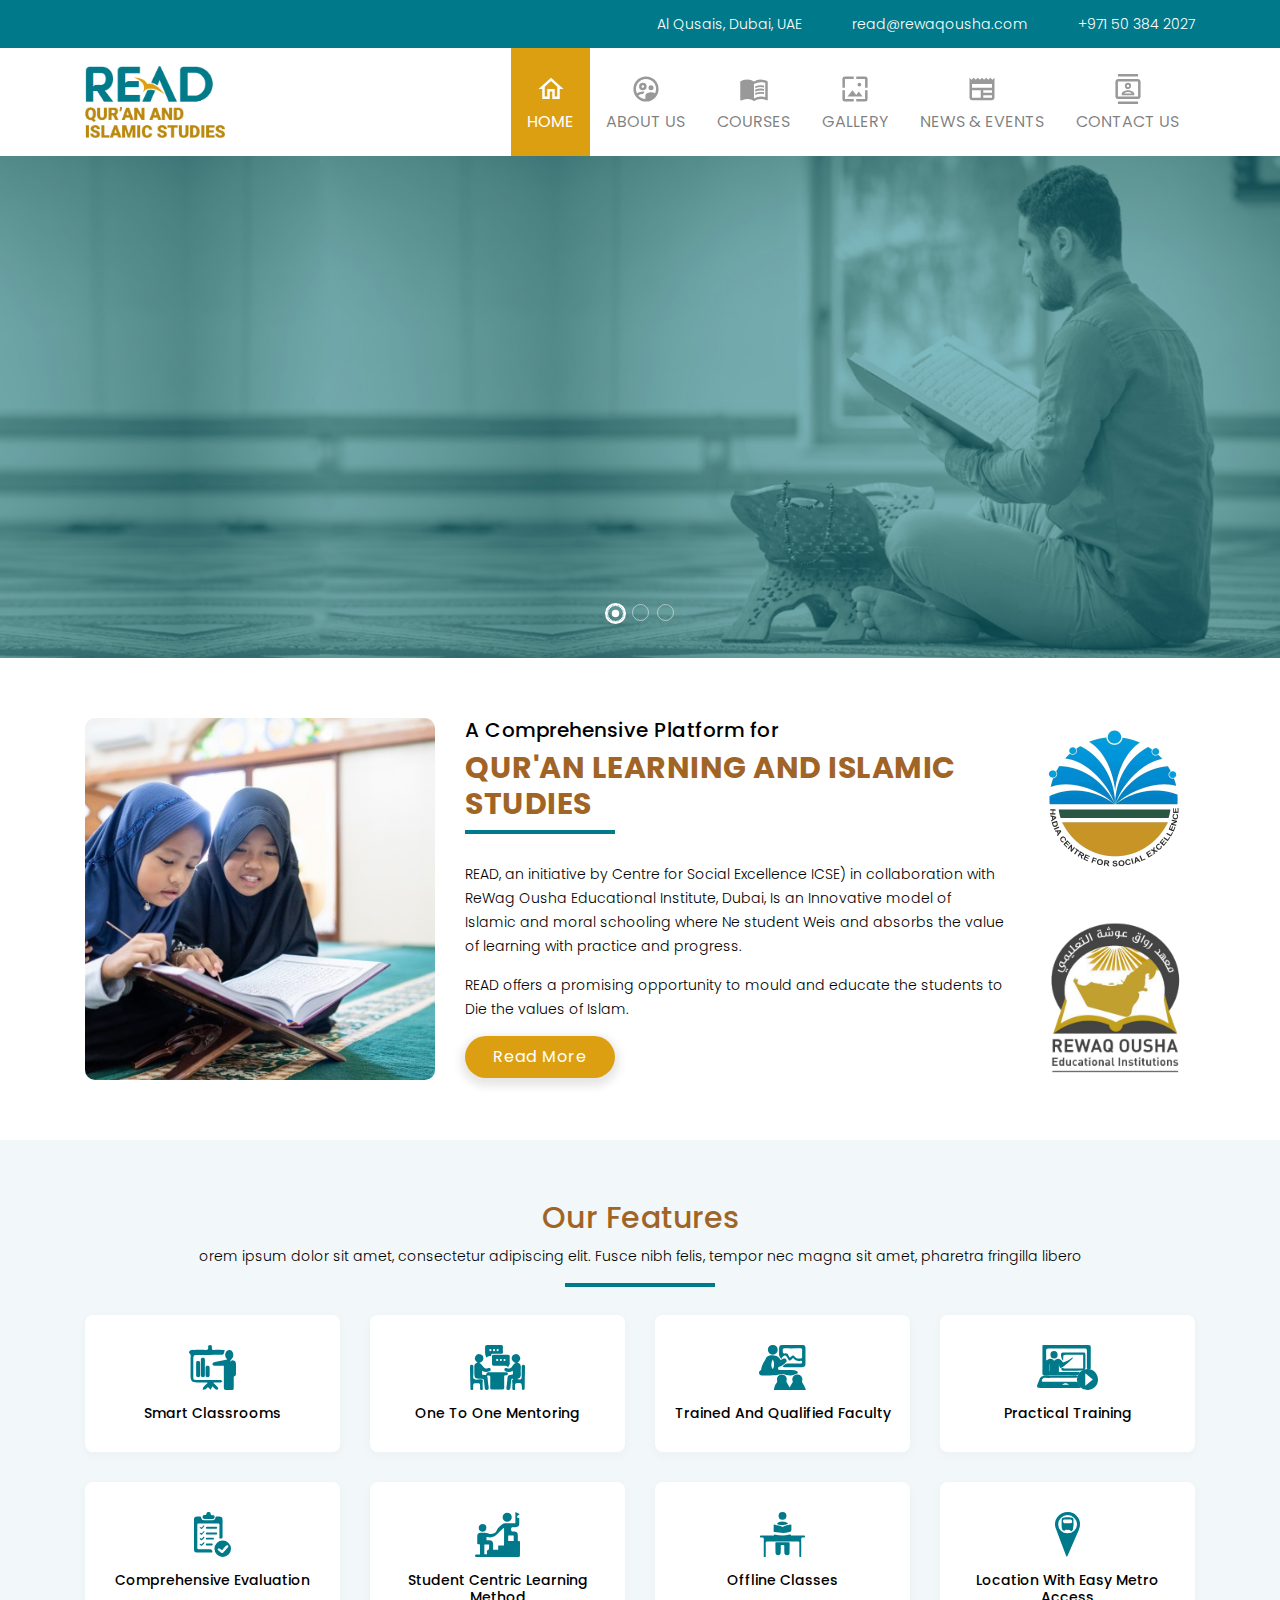
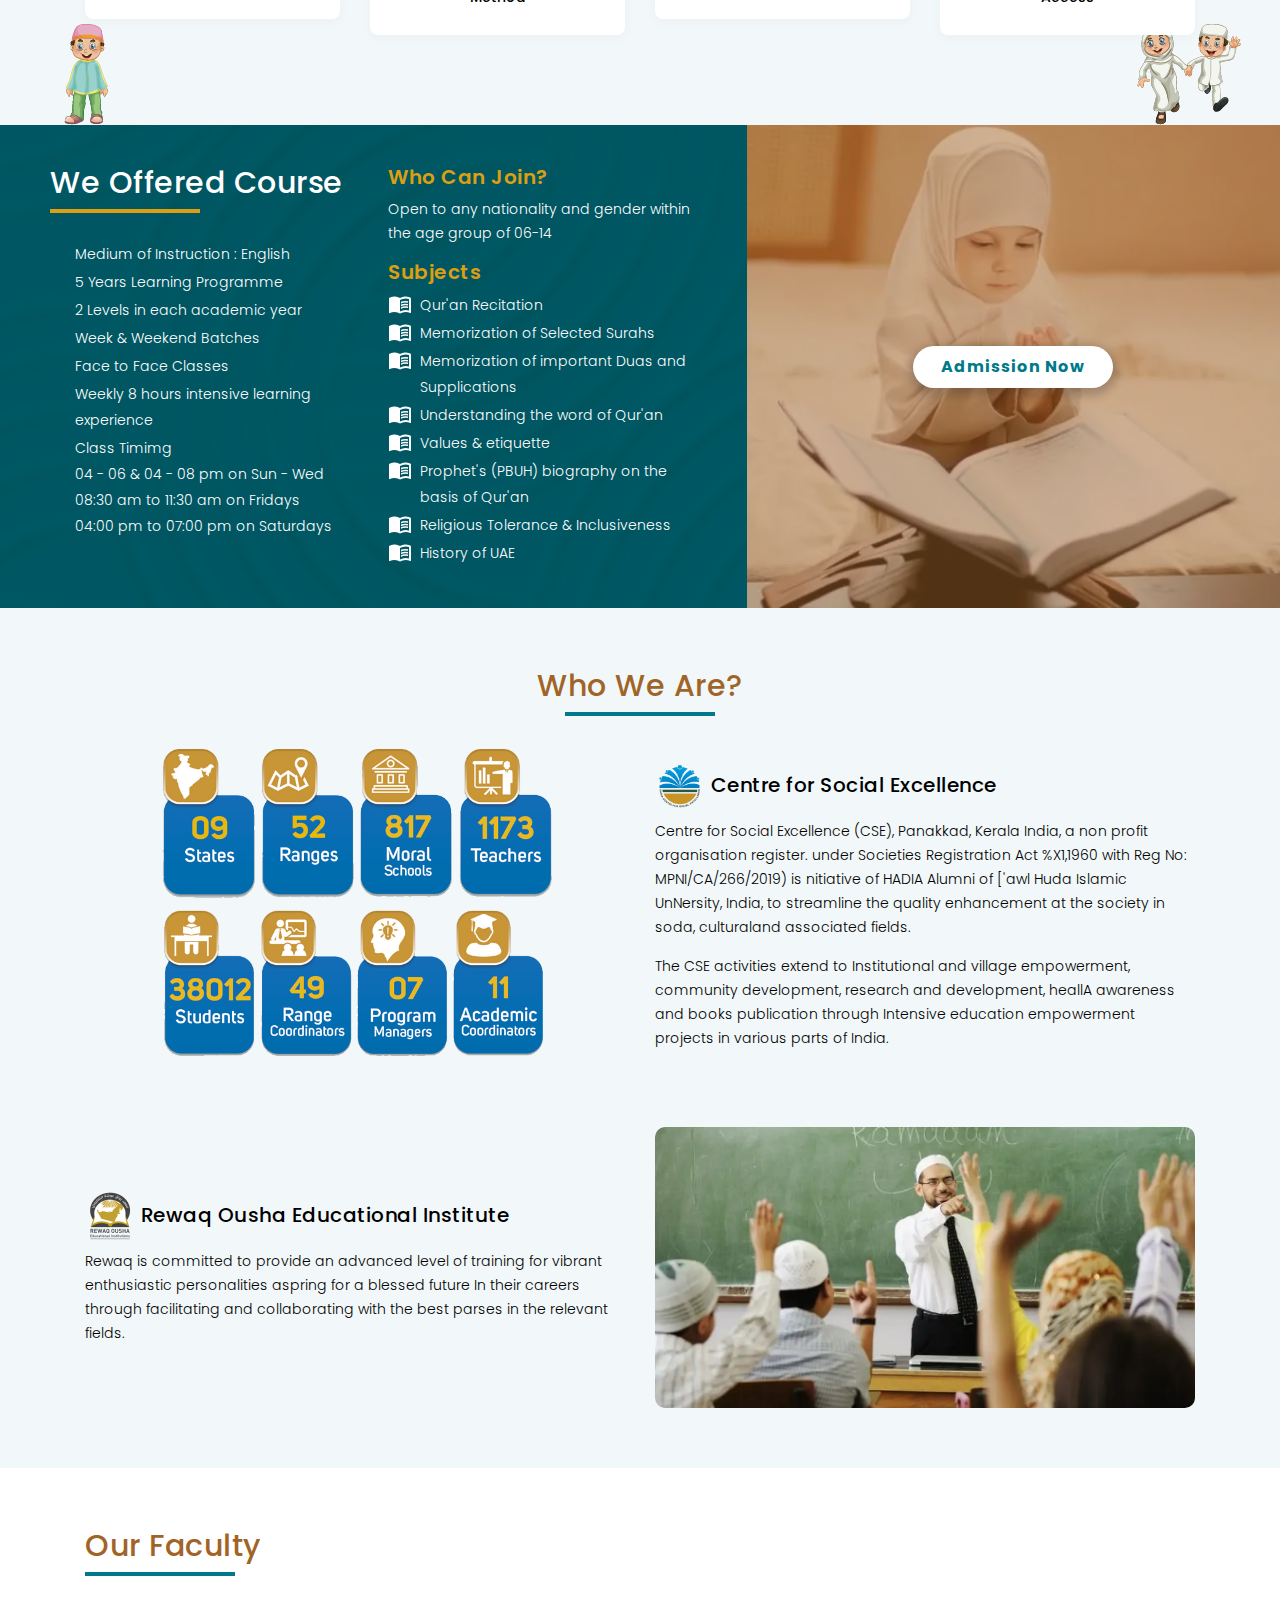
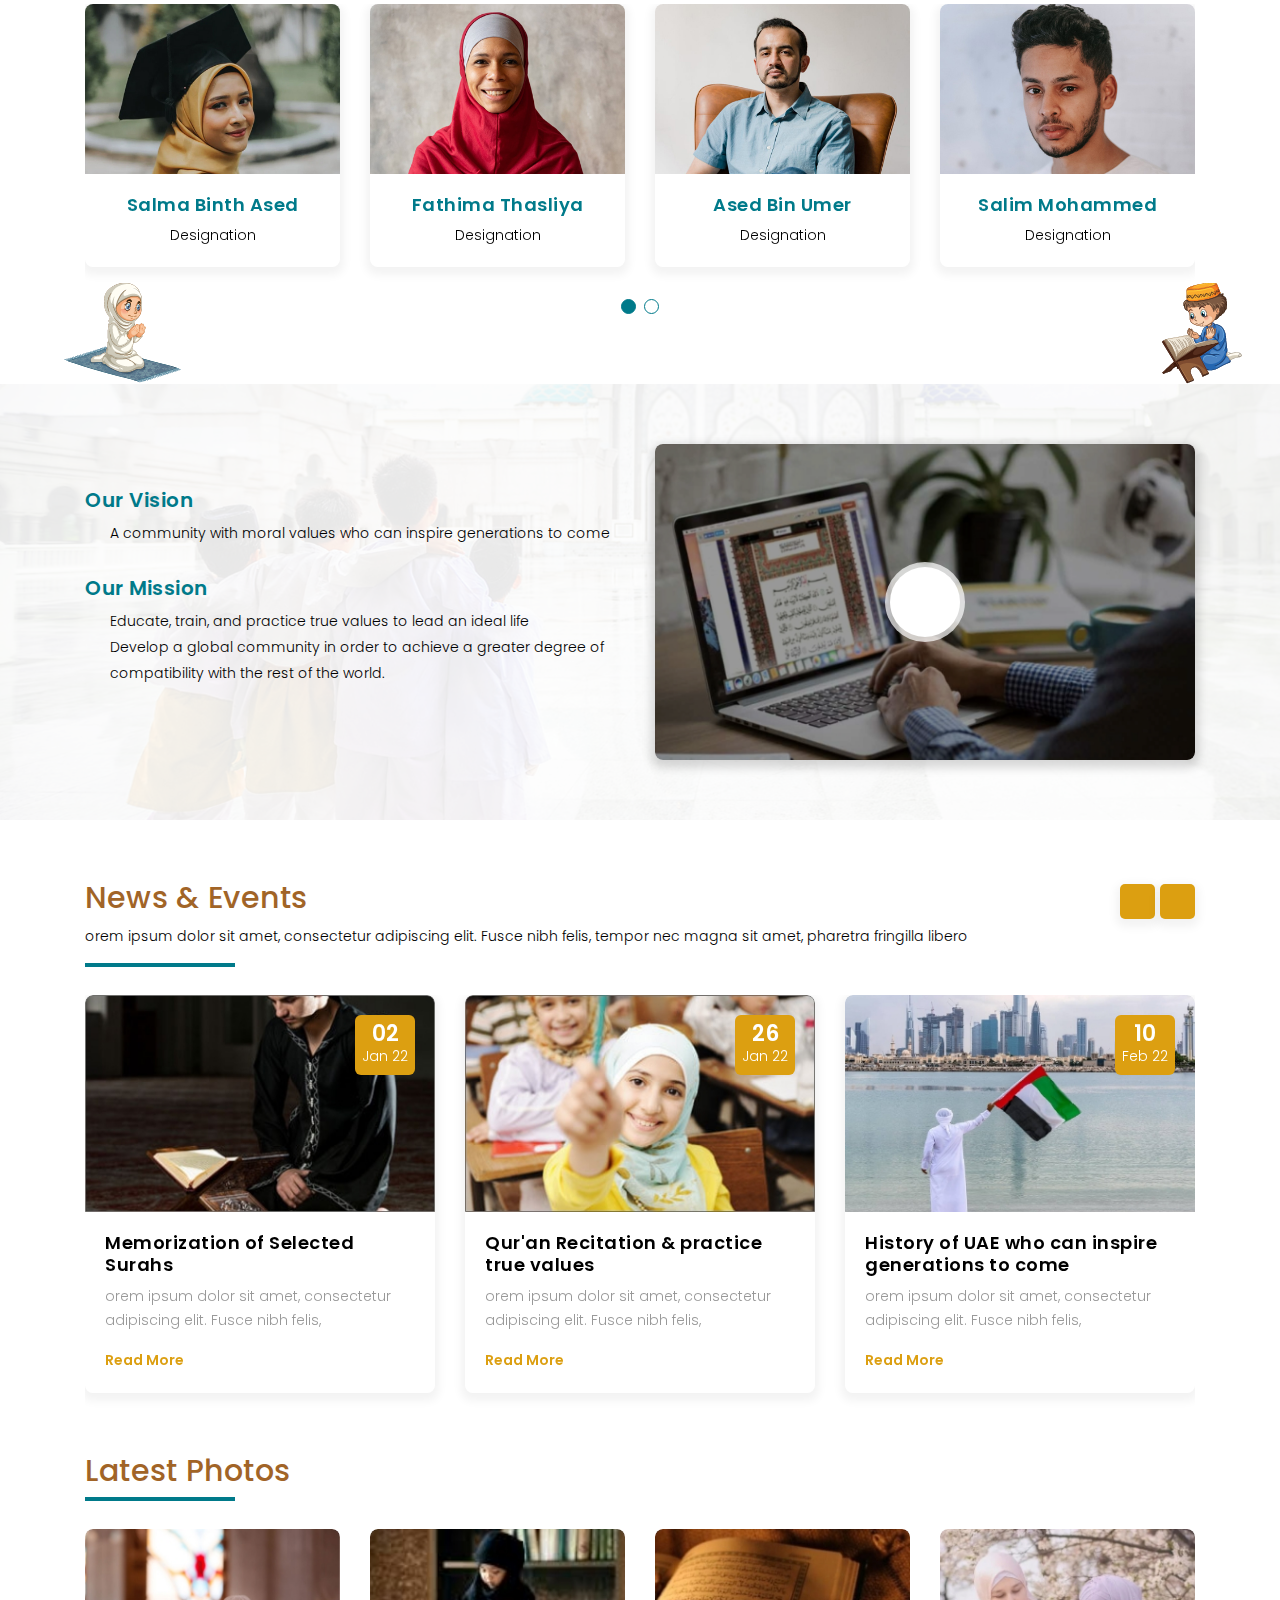
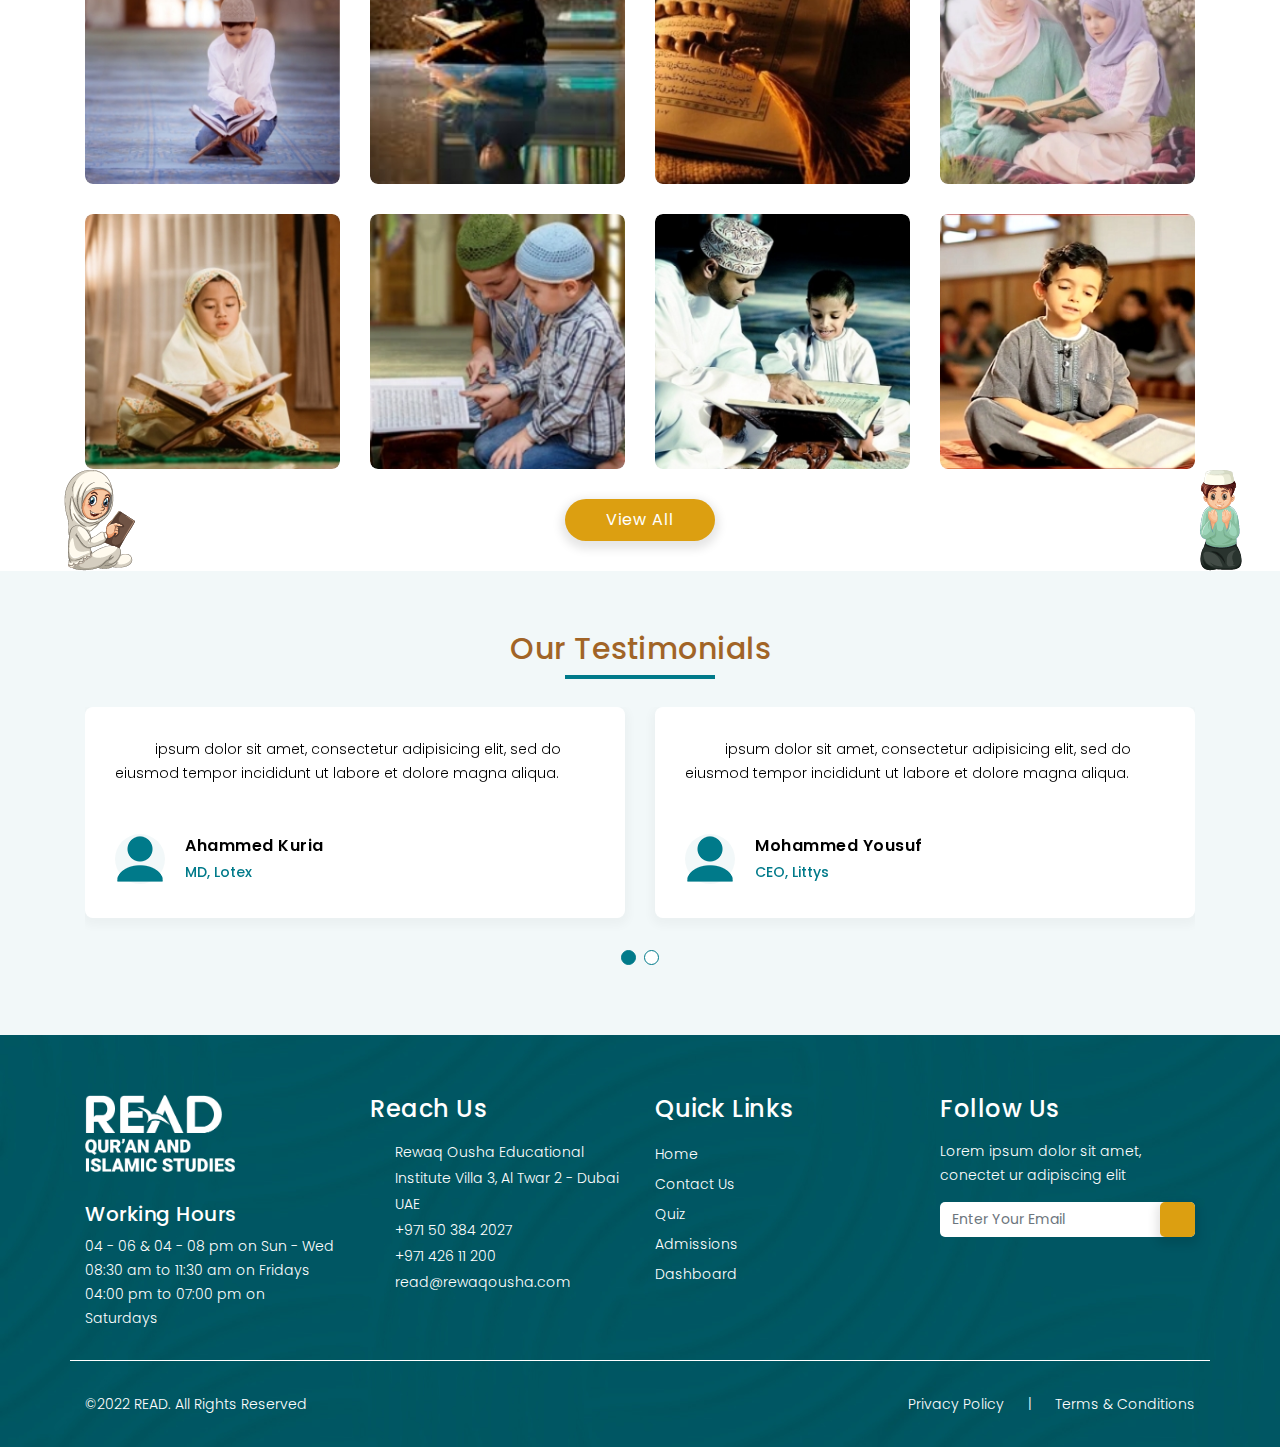
==== commit 3da179ae: "Add files via upload" ====
--- a/index.html
+++ b/index.html
@@ -1,614 +1,725 @@
-<!DOCTYPE html>
-<html lang="en">
-<head>
-    <meta charset="utf-8">
-    <meta name="viewport" content="width=device-width, initial-scale=1, shrink-to-fit=no">
-   <meta name="description" content="">
-    <title>READ || Qur'an & Islamic Studies</title>
-    <link rel="icon" href="images/favicon.png">
-    <link rel="stylesheet" href="css/bundle.min.css">
-    <link rel="stylesheet" href="css/owl.carousel.min.css">
-    <link rel="stylesheet" href="css/owl.theme.default.min.css">
-    <link rel="stylesheet" href="css/magnific-popup.css">
-    <link rel="stylesheet" href="css/menu.css">
-    <link rel="stylesheet" href="css/slider.css">
-    <link rel="stylesheet" href="css/custom.css">
-
-    <link rel="stylesheet" href="css/responsive.css">
-
-</head>
-<body>
-    <section class="top-header">
-        <div class="container">
-            <div class="row">
-                <div class="col-lg-3 col-md-12">
-                    <a href="javaScript:void(0)"><i class="fab fa-facebook-f"></i></a>
-                    <a href="javaScript:void(0)"><i class="fab fa-twitter"></i></a>
-                    <a href="javaScript:void(0)"><i class="fab fa-instagram"></i></a>
-                </div>
-                <div class="col-lg-9 col-md-12 text-right">
-                    <ul>
-                        <li><i class="fas fa-map-marker-alt"></i> Al Qusais, Dubai, UAE</li>
-                        <li><i class="far fa-envelope"></i> <a href="mailto:read@rewaqousha.com">read@rewaqousha.com</a></li>
-                        <li><i class="fab fa-whatsapp"></i> <a href="https://api.whatsapp.com/send?phone=+971503842027" target="_blank">+971 50 384 2027</a></li>
-                    </ul>
-                </div>
-            </div>
-        </div>
-    </section>
-
-    <header>
-        <div class="container">
-            <div class="row align-items-center">
-                <div class="col-lg-3 col-md-12">
-                    <a href="index.html"><img src="images/logo.png" class="logo"></a>
-                </div>
-                <div class="col-lg-9 col-md-12">
-                    <div id='cssmenu'>
-                        <ul class="tab-menupad">
-                          <li class="active"><a href='javaScript:void(0)'><img src="images/icons/home.svg"> Home</a></li>
-                          <li><a href='javaScript:void(0)'><img src="images/icons/about.svg"> About Us</a></li>
-                          <li><a href='javaScript:void(0)'><img src="images/icons/course.svg"> Courses</a></li>
-                          <li><a href='javaScript:void(0)'><img src="images/icons/gallery.svg"> Gallery</a></li>
-                          <li><a href='javaScript:void(0)'><img src="images/icons/news.svg"> News & Events</a></li>
-                          <li><a href='javaScript:void(0)'><img src="images/icons/contact.svg"> Contact us</a></li>
-                        </ul>
-                      </div>
-    
-                </div>
-            </div>
-        </div>
-    </header>
-
-    <section>
-        <div id="bootstrap-touch-slider" class="carousel bs-slider fade  control-round indicators-line" data-ride="carousel" data-pause="hover" data-interval="5000" >
-
-            <!-- Indicators -->
-            <ol class="carousel-indicators">
-                <li data-target="#bootstrap-touch-slider" data-slide-to="0" class="active"></li>
-                <li data-target="#bootstrap-touch-slider" data-slide-to="1"></li>
-                <li data-target="#bootstrap-touch-slider" data-slide-to="2"></li>
-            </ol>
-
-            <!-- Wrapper For Slides -->
-            <div class="carousel-inner" role="listbox">
-                <div class="item active">
-                    <img src="images/slide-1.jpg" alt=""  class="slide-image"/>
-                    <div class="bs-slider-overlay"></div>
-                </div>
-                <div class="item">
-                    <img src="images/slide-2.jpg" alt=""  class="slide-image"/>
-                    <div class="bs-slider-overlay"></div>
-                </div>
-                <div class="item">
-                    <img src="images/slide-3.jpg" alt=""  class="slide-image"/>
-                    <div class="bs-slider-overlay"></div>
-                </div>
-                <!-- End of Slide -->
-
-
-            </div><!-- End of Wrapper For Slides -->
-
-            <!-- Left Control -->
-            <a class="left carousel-control" href="#bootstrap-touch-slider" role="button" data-slide="prev">
-                <span class="fa fa-angle-left" aria-hidden="true"></span>
-                <span class="sr-only">Previous</span>
-            </a>
-
-            <!-- Right Control -->
-            <a class="right carousel-control" href="#bootstrap-touch-slider" role="button" data-slide="next">
-                <span class="fa fa-angle-right" aria-hidden="true"></span>
-                <span class="sr-only">Next</span>
-            </a>
-
-        </div> <!-- End  bootstrap-touch-slider Slider -->
-    </section>
-
-    <section class="about-us">
-        <div class="container">
-            <div class="row">
-                <div class="col-lg-4 col-md-12">
-                    <div class="about-img">
-                        <img src="images/about-us.jpg">
-                    </div>
-                </div>
-                <div class="col-lg-6 col-md-12">
-                    <h5>A Comprehensive Platform for </h5>
-                    <h1>QUR'AN LEARNING AND ISLAMIC STUDIES </h1>
-                    <div class="line-1"></div>
-                    <p>READ, an initiative by Centre for Social Excellence ICSE) in collaboration with ReWag 
-                        Ousha Educational Institute, Dubai, Is an Innovative model of Islamic and moral 
-                        schooling where Ne student Weis and absorbs the value of learning with practice and progress.</p>
-                    <p>READ offers a promising opportunity to mould and educate the students to Die the values of Islam. 
-                    </p> 
-                    <button>Read More</button>   
-                </div>
-                <div class="col-lg-2 col-md-12">
-                    <img src="images/hadiacenter.png">
-                    <img src="images/rewaq.png" class="mr-top40">
-                </div>
-            </div>
-        </div>
-    </section>
-
-    <section class="our-features">
-        <div class="container">
-            <div class="row justify-content-center">
-                <div class="col-md-12 text-center">
-                    <h1>Our Features</h1>
-                    <p>orem ipsum dolor sit amet, consectetur adipiscing elit. Fusce nibh felis, tempor nec 
-                        magna sit amet, pharetra fringilla libero</p>
-                     <div class="line-1"></div>   
-                </div>
-                <div class="col-lg-3 col-md-4 col-6">
-                    <div class="feature-box">
-                        <img src="images/icons/smart-classroom.svg">
-                        <h6>Smart Classrooms</h6>
-                    </div>
-                </div>
-                <div class="col-lg-3 col-md-4 col-6">
-                    <div class="feature-box">
-                        <img src="images/icons/one-to-one.svg">
-                        <h6>One to One Mentoring</h6>
-                    </div>
-                </div>
-                <div class="col-lg-3 col-md-4 col-6">
-                    <div class="feature-box">
-                        <img src="images/icons/trained.svg">
-                        <h6>Trained and qualified faculty</h6>
-                    </div>
-                </div>
-                <div class="col-lg-3 col-md-4 col-6">
-                    <div class="feature-box">
-                        <img src="images/icons/practical.svg">
-                        <h6>Practical training</h6>
-                    </div>
-                </div>
-                <div class="col-lg-3 col-md-4 col-6">
-                    <div class="feature-box">
-                        <img src="images/icons/evaluation.svg">
-                        <h6>Comprehensive evaluation </h6>
-                    </div>
-                </div>
-                <div class="col-lg-3 col-md-4 col-6">
-                    <div class="feature-box">
-                        <img src="images/icons/student-centeric.svg">
-                        <h6>Student centric Learning method  </h6>
-                    </div>
-                </div>
-                <div class="col-lg-3 col-md-4 col-6">
-                    <div class="feature-box">
-                        <img src="images/icons/offline-class.svg">
-                        <h6>Offline Classes  </h6>
-                    </div>
-                </div>
-                <div class="col-lg-3 col-md-4 col-6">
-                    <div class="feature-box">
-                        <img src="images/icons/location-easy.svg">
-                        <h6>location with easy metro access  </h6>
-                    </div>
-                </div>
-            </div>
-        </div>
-        <div class="kids-icon">
-            <img src="images/icon-2.png">
-        </div>
-        <div class="kids-icon2">
-            <img src="images/icon-1.png">
-        </div>
-    </section>
-
-    <div class="container-fluid course">
-        <div class="row">
-            <div class="col-lg-7 col-md-12 pad-50">
-                <div class="row">
-                    <div class="col-md-6">
-                        <h1>We Offered Course</h1>
-                        <div class="line-1"></div>
-                        <ul class="offer">
-                            <li> Medium of Instruction : English</li>
-                            <li>5 Years Learning Programme</li>
-                            <li>2 Levels in each academic year</li>
-                            <li>Week & Weekend Batches</li>
-                            <li>Face to Face Classes</li>
-                            <li>Weekly 8 hours intensive learning experience</li>
-                            <li>Class Timimg <br>
-                                04 - 06 & 04 - 08 pm on Sun - Wed <br>
-                                08:30 am to 11:30 am on Fridays <br>
-                                04:00 pm to 07:00 pm on Saturdays</li>
-                        </ul>
-                    </div>
-                    <div class=" col-md-6">
-                        <h5>Who Can Join?</h5>
-                        <p>Open to any nationality and gender within the age group of 06-14 </p>
-                        <h5>Subjects</h5>
-                        <ul class="subject">
-                            <li> Qur'an Recitation</li>
-                            <li> Memorization of Selected Surahs</li>
-                            <li> Memorization of important Duas and Supplications</li>
-                            <li> Understanding the word of Qur'an</li>
-                            <li> Values & etiquette</li>
-                            <li> Prophet's (PBUH) biography on the basis of Qur'an</li>
-                            <li> Religious Tolerance & Inclusiveness </li>
-                            <li> History of UAE</li>
-                        </ul>
-                    </div>
-                </div>
-            </div>
-
-            <div class="col-lg-5 col-md-12 zero">
-                <img src="images/course.jpg">
-                <div class="course-overlay">
-                    <a href="javaScript:void(0)"><button>Admission Now</button></a>
-                </div>
-            </div>
-        </div>
-    </div>
-
-    <section class="who-we-are">
-        <div class="container">
-            <div class="row align-items-center">
-                <div class="col-md-12 text-center">
-                    <h1>who we are?</h1>
-                    <div class="line-1"></div>
-                </div>
-                <div class="col-lg-6 col-md-12 text-center">
-                    <img src="images/cse.png">
-                </div>
-                <div class="col-lg-6 col-md-12">
-                    <h5><img src="images/hadiacenter.png"> Centre for Social Excellence </h5>
-                    <p>Centre for Social Excellence (CSE), Panakkad, Kerala India, a non profit organisation 
-                        register. under Societies Registration Act %X1,1960 with Reg No: MPNI/CA/266/2019) is 
-                        nitiative of HADIA Alumni of ['awl Huda Islamic UnNersity, India, to streamline the 
-                        quality enhancement at the society in soda, culturaland associated fields. </p>
-                        <p>The CSE activities extend to Institutional and village empowerment, community development, research and development, heallA awareness and books publication through Intensive education empowerment projects in various parts of India. 
-                        </p>
-                </div>
-            </div>
-            <div class="row align-items-center pad-top60">
-                <div class="col-md-6">
-                    <h5><img src="images/rewaq.png"> Rewaq Ousha Educational Institute </h5>
-                    <p>Rewaq is committed to provide an advanced level of training for vibrant enthusiastic 
-                        personalities aspring for a blessed future In their careers through facilitating 
-                        and collaborating with the best parses in the relevant fields. </p>
-                </div>
-                <div class="col-md-6">
-                    <div class="about-img">
-                        <img src="images/who-weare.jpg">
-                    </div>
-                </div>
-            </div>
-        </div>
-    </section>
-
-    <section class="our-faculty">
-        <div class="container">
-            <div class="row">
-                <div class="col-md-12">
-                    <h1>Our Faculty </h1>
-                    <div class="line-1"></div>
-                </div>
-                <div class="col-md-12">
-                    <div class="team-classic owl-team owl-carousel">
-                        <div class="faculty-box">
-                           <div class="faculty-img"> <img src="images/faculty-1.jpg"></div>
-                            <div class="faculty-box-content">
-                                <h5>Salma Binth Ased</h5>
-                                <p>Designation</p>
-                            </div>
-                        </div>
-                        <div class="faculty-box">
-                            <div class="faculty-img"> <img src="images/faculty-2.jpg"></div>
-                             <div class="faculty-box-content">
-                                 <h5>Fathima Thasliya</h5>
-                                 <p>Designation</p>
-                             </div>
-                         </div>
-                         <div class="faculty-box">
-                            <div class="faculty-img"> <img src="images/faculty-3.jpg"></div>
-                             <div class="faculty-box-content">
-                                 <h5>Ased Bin Umer</h5>
-                                 <p>Designation</p>
-                             </div>
-                         </div>
-                         <div class="faculty-box">
-                            <div class="faculty-img"> <img src="images/faculty-4.jpg"></div>
-                             <div class="faculty-box-content">
-                                 <h5>Salim Mohammed</h5>
-                                 <p>Designation</p>
-                             </div>
-                         </div>
-                         <div class="faculty-box">
-                            <div class="faculty-img"> <img src="images/faculty-5.jpg"></div>
-                             <div class="faculty-box-content">
-                                 <h5>Majida Sherin</h5>
-                                 <p>Designation</p>
-                             </div>
-                         </div>
-                    </div>
-                </div>
-            </div>
-        </div>
-        <div class="kids-icon">
-            <img src="images/icon-4.png">
-        </div>
-        <div class="kids-icon2">
-            <img src="images/icon-3.png">
-        </div>
-    </section>
-
-    <section class="vision">
-        <div class="vision-overlay"></div>
-        <div class="container">
-            <div class="row align-items-center">
-                <div class="col-md-6">
-                    <h4>Our Vision</h4>
-                    <ul>
-                        <li>A community with moral values who can inspire generations to come</li>
-                    </ul>
-                    <h4>Our Mission</h4>
-                    <ul>
-                        <li>Educate, train, and practice true values to lead an ideal life </li>
-                        <li>Develop a global community in order to achieve a greater degree of 
-                            compatibility with the rest of the world. </li>
-                    </ul>
-                </div>
-                <div class="col-md-6">
-                    <div class="video-thumb">
-                        <img src="images/video-thumb.jpg">
-                        <div class="video-thumb-overlay">
-                          <a class="popup-youtube" href="https://www.youtube.com/watch?v=WvClFPAhmT4">  <div class="video-play-btn"><i class="fa fa-play"></i></div></a>
-                        </div>
-                    </div>
-                </div>
-            </div>
-        </div>
-    </section>
-
-    <section class="news-events">
-        <div class="container">
-            <div class="row">
-                <div class="col-md-12">
-                    <h1>News & events </h1>
-                    <p>orem ipsum dolor sit amet, consectetur adipiscing elit. Fusce nibh felis, tempor nec 
-                        magna sit amet, pharetra fringilla libero</p>
-                    <div class="line-1"></div>
-                </div>
-                <div class="col-md-12">
-                    <div class="news-carousel owl-carousel">
-                        <div class="news-box">
-                            <div class="news-box-img">
-                                <img src="images/news-1.jpg">
-                                <div class="news-date"><div class="dates"> 02 <span>Jan 22</span></div></div>
-                            </div>
-                            <div class="news-box-content">
-                                <h5>Memorization of Selected Surahs</h5>
-                                <p>orem ipsum dolor sit amet, consectetur adipiscing elit. Fusce nibh felis,</p>
-                                <a href="javaScript:void(0)" class="read-more">Read More <i class="fas fa-angle-right"></i></a>
-                            </div>
-                        </div>
-                        <div class="news-box">
-                            <div class="news-box-img">
-                                <img src="images/news-2.jpg">
-                                <div class="news-date"><div class="dates"> 26 <span>Jan 22</span></div></div>
-                            </div>
-                            <div class="news-box-content">
-                                <h5>Qur'an Recitation &  practice true values</h5>
-                                <p>orem ipsum dolor sit amet, consectetur adipiscing elit. Fusce nibh felis,</p>
-                                <a href="javaScript:void(0)" class="read-more">Read More <i class="fas fa-angle-right"></i></a>
-                            </div>
-                        </div>
-                        <div class="news-box">
-                            <div class="news-box-img">
-                                <img src="images/news-3.jpg">
-                                <div class="news-date"><div class="dates"> 10 <span>Feb 22</span></div></div>
-                            </div>
-                            <div class="news-box-content">
-                                <h5>History of UAE who can inspire generations to come</h5>
-                                <p>orem ipsum dolor sit amet, consectetur adipiscing elit. Fusce nibh felis,</p>
-                                <a href="javaScript:void(0)" class="read-more">Read More <i class="fas fa-angle-right"></i></a>
-                            </div>
-                        </div>
-                        <div class="news-box">
-                            <div class="news-box-img">
-                                <img src="images/news-1.jpg">
-                                <div class="news-date"><div class="dates"> 28 <span>Feb 22</span></div></div>
-                            </div>
-                            <div class="news-box-content">
-                                <h5>Memorization of Selected Surahs</h5>
-                                <p>orem ipsum dolor sit amet, consectetur adipiscing elit. Fusce nibh felis,</p>
-                                <a href="javaScript:void(0)" class="read-more">Read More <i class="fas fa-angle-right"></i></a>
-                            </div>
-                        </div>
-                    </div>
-                </div>
-            </div>
-        </div>
-    </section>
-
-    <section class="latest-photos">
-        <div class="container">
-            <div class="row">
-                <div class="col-md-12">
-                    <h1>Latest Photos </h1>
-                    <div class="line-1"></div>
-                </div>
-                <div class="col-md-3 col-6">
-                    <div class="photo-box">
-                        <img src="images/photo-1.jpg">
-                        <a class="image-popup" href="images/photo-1.jpg"><i class="fas fa-plus"></i></a>
-                    </div>
-                </div>
-                <div class="col-md-3 col-6">
-                    <div class="photo-box">
-                        <img src="images/photo-2.jpg">
-                        <a class="image-popup" href="images/photo-2.jpg"><i class="fas fa-plus"></i></a>
-                    </div>
-                </div>
-                <div class="col-md-3 col-6">
-                    <div class="photo-box">
-                        <img src="images/photo-3.jpg">
-                        <a class="image-popup" href="images/photo-3.jpg"><i class="fas fa-plus"></i></a>
-                    </div>
-                </div>
-                <div class="col-md-3 col-6">
-                    <div class="photo-box">
-                        <img src="images/photo-4.jpg">
-                        <a class="image-popup" href="images/photo-4.jpg"><i class="fas fa-plus"></i></a>
-                    </div>
-                </div>
-                <div class="col-md-3 col-6">
-                    <div class="photo-box">
-                        <img src="images/photo-5.jpg">
-                        <a class="image-popup" href="images/photo-5.jpg"><i class="fas fa-plus"></i></a>
-                    </div>
-                </div>
-                <div class="col-md-3 col-6">
-                    <div class="photo-box">
-                        <img src="images/photo-6.jpg">
-                        <a class="image-popup" href="images/photo-6.jpg"><i class="fas fa-plus"></i></a>
-                    </div>
-                </div>
-                <div class="col-md-3 col-6">
-                    <div class="photo-box">
-                        <img src="images/photo-7.jpg">
-                        <a class="image-popup" href="images/photo-7.jpg"><i class="fas fa-plus"></i></a>
-                    </div>
-                </div>
-                <div class="col-md-3 col-6">
-                    <div class="photo-box">
-                        <img src="images/photo-8.jpg">
-                        <a class="image-popup" href="images/photo-8.jpg"><i class="fas fa-plus"></i></a>
-                    </div>
-                </div>
-                <div class="col-md-12 text-center">
-                    <a href="javaScript:void(0)"><button>View All</button></a>
-                </div>
-            </div>
-        </div>
-        <div class="kids-icon">
-            <img src="images/icon-5.png">
-        </div>
-        <div class="kids-icon2">
-            <img src="images/icon-6.png">
-        </div>
-    </section>
-
-    <section class="testimonials">
-        <div class="container">
-            <div class="row">
-                <div class="col-md-12 text-center">
-                    <h1>Our Testimonials </h1>
-                    <div class="line-1"></div>
-                </div>
-                <div class="col-md-12">
-                    <div class="testimonials-carousel owl-carousel">
-                    <div class="testimonials-box">
-                        <p><i class="fas fa-quote-left"></i> <span> ipsum dolor sit amet, consectetur adipisicing elit, sed do eiusmod 
-                            tempor incididunt ut labore et dolore magna aliqua.</span> <i class="fas fa-quote-right"></i></p>
-                        <div class="testimonials-img">
-                            <img src="images/icons/Avatar_icon_green.svg.svg">
-                        </div>
-                        <div class="author">
-                            <h5>Ahammed Kuria</h5>
-                            <h6>MD, Lotex</h6>
-                        </div>
-                    </div>
-                    <div class="testimonials-box">
-                        <p><i class="fas fa-quote-left"></i> <span> ipsum dolor sit amet, consectetur adipisicing elit, sed do eiusmod 
-                            tempor incididunt ut labore et dolore magna aliqua.</span> <i class="fas fa-quote-right"></i></p>
-                        <div class="testimonials-img">
-                            <img src="images/icons/Avatar_icon_green.svg.svg">
-                        </div>
-                        <div class="author">
-                            <h5>Mohammed Yousuf</h5>
-                            <h6>CEO, Littys</h6>
-                        </div>
-                    </div>
-                    <div class="testimonials-box">
-                        <p><i class="fas fa-quote-left"></i> <span> ipsum dolor sit amet, consectetur adipisicing elit, sed do eiusmod 
-                            tempor incididunt ut labore et dolore magna aliqua.</span> <i class="fas fa-quote-right"></i></p>
-                        <div class="testimonials-img">
-                            <img src="images/icons/Avatar_icon_green.svg.svg">
-                        </div>
-                        <div class="author">
-                            <h5>Salim Mohammed</h5>
-                            <h6>Co-Founder, D5N</h6>
-                        </div>
-                    </div>
-
-                    </div>
-                </div>
-            </div>
-        </div>
-    </section>
-
-    <footer>
-        <div class="container">
-            <div class="row">
-                <div class="col-lg-3 col-md-12 footer-logo">
-                    <a href="index.html"><img src="images/logo.png"></a>
-                    <h5>Working Hours</h5>
-                    <p>04 - 06 & 04 - 08 pm on Sun - Wed <br>
-                        08:30 am to 11:30 am on Fridays <br>
-                        04:00 pm to 07:00 pm on Saturdays</p>
-                </div>
-                <div class="col-lg-3 col-md-4 footer-contact">
-                    <h4>Reach us</h4>
-                    <ul>
-                        <li><i class="fas fa-map-marker-alt"></i> Rewaq Ousha Educational Institute
-                            Villa 3, Al Twar  2 - Dubai
-                            UAE </li>
-                        <li><i class="fas fa-mobile-alt"></i> 
-                            +971 50 384 2027 <br> +971 426 11 200
-                        </li>
-                        <li><i class="far fa-envelope"></i> 
-                            <a href="mailto:read@rewaqousha.com">read@rewaqousha.com</a>
-                        </li>
-                    </ul>
-                </div>
-                <div class="col-lg-3 col-md-4 footer-links">
-                    <h4>quick links</h4>
-                    <ul>
-                        <li><a href="javaScript:void(0)">Home</a></li>
-                        <li><a href="javaScript:void(0)">About Us</a></li>
-                        <li><a href="javaScript:void(0)">Courses</a></li>
-                        <li><a href="javaScript:void(0)">Gallery</a></li>
-                        <li><a href="javaScript:void(0)">News & Events</a></li>
-                        <li><a href="javaScript:void(0)">Contact Us</a></li>
-                    </ul>
-                </div>
-                <div class="col-lg-3 col-md-4 footer-subscribe">
-                    <h4>Follow Us</h4>
-                    <p>Lorem ipsum dolor sit amet, conectet ur adipiscing elit</p>
-                    <div class="subscribe">
-                        <input type="text" class="form-control" placeholder="Enter Your Email">
-                        <button><i class="fas fa-paper-plane"></i></button>
-                    </div>
-                    <a href="javaScript:void(0)"><i class="fab fa-facebook-f"></i></a>
-                    <a href="javaScript:void(0)"><i class="fab fa-twitter"></i></a>
-                    <a href="javaScript:void(0)"><i class="fab fa-instagram"></i></a>
-                </div>
-                <div class="col-md-12 copy-right">
-                    <p>©2022 READ. All Rights Reserved</p>
-                    <ul>
-                        <li><a href="javaScript:void(0)">Privacy Policy  </a></li>
-                        <span>|</span>
-                        <li><a href="javaScript:void(0)">Terms & Conditions  </a></li>
-                    </ul>
-                </div>
-            </div>
-        </div>
-    </footer>
-
-<script src="js/bundle.min.js"></script>
-<script src="js/wow.min.js"></script>
-<script src="js/owl.carousel.js"></script>
-<script src="js/menu.js"></script>
-<script src="js/slider.min.js"></script>
-<script src="js/jquery.magnific-popup.min.js"></script>
-<script src="js/scrolltoTop.min.js"></script>
-<script src="js/script.js"></script>
-
-</body>
+<!DOCTYPE html>
+<html lang="en">
+<head>
+    <meta charset="utf-8">
+    <meta name="viewport" content="width=device-width, initial-scale=1, shrink-to-fit=no">
+   <meta name="description" content="">
+    <title>READ || Qur'an & Islamic Studies</title>
+    <link rel="icon" href="images/favicon.png">
+    <link rel="stylesheet" href="css/bundle.min.css">
+    <link rel="stylesheet" href="css/owl.carousel.min.css">
+    <link rel="stylesheet" href="css/owl.theme.default.min.css">
+    <link rel="stylesheet" href="css/magnific-popup.css">
+    <link rel="stylesheet" href="css/menu.css">
+    <link rel="stylesheet" href="css/slider.css">
+    <link rel="stylesheet" href="css/custom.css">
+
+    <link rel="stylesheet" href="css/responsive.css">
+
+</head>
+<body>
+    <section class="top-header">
+        <div class="container">
+            <div class="row">
+                <div class="col-lg-3 col-md-12">
+                    <a href="javaScript:void(0)"><i class="fab fa-facebook-f"></i></a>
+                    <a href="javaScript:void(0)"><i class="fab fa-twitter"></i></a>
+                    <a href="javaScript:void(0)"><i class="fab fa-instagram"></i></a>
+                </div>
+                <div class="col-lg-9 col-md-12 text-right">
+                    <ul>
+                        <li><i class="fas fa-map-marker-alt"></i> Al Qusais, Dubai, UAE</li>
+                        <li><i class="far fa-envelope"></i> <a href="mailto:read@rewaqousha.com">read@rewaqousha.com</a></li>
+                        <li><i class="fab fa-whatsapp"></i> <a href="https://api.whatsapp.com/send?phone=+971503842027" target="_blank">+971 50 384 2027</a></li>
+                    </ul>
+                </div>
+            </div>
+        </div>
+    </section>
+
+    <header>
+        <div class="container">
+            <div class="row align-items-center">
+                <div class="col-lg-3 col-md-12">
+                    <a href="index.html"><img src="images/logo.png" class="logo"></a>
+                </div>
+                <div class="col-lg-9 col-md-12">
+                    <div id='cssmenu'>
+                        <ul class="tab-menupad">
+                          <li class="active"><a href='index.html'><img src="images/icons/home.svg"> Home</a></li>
+                          <li><a href='javaScript:void(0)'><img src="images/icons/about.svg"> About Us</a></li>
+                          <li><a href='javaScript:void(0)'><img src="images/icons/course.svg"> Courses</a></li>
+                          <li><a href='javaScript:void(0)'><img src="images/icons/gallery.svg"> Gallery</a></li>
+                          <li><a href='javaScript:void(0)'><img src="images/icons/news.svg"> News & Events</a></li>
+                          <li><a href='contact-us.html'><img src="images/icons/contact.svg"> Contact us</a></li>
+                        </ul>
+                      </div>
+    
+                </div>
+            </div>
+        </div>
+    </header>
+
+    <section>
+        <div id="bootstrap-touch-slider" class="carousel bs-slider fade  control-round indicators-line" data-ride="carousel" data-pause="hover" data-interval="5000" >
+
+            <!-- Indicators -->
+            <ol class="carousel-indicators">
+                <li data-target="#bootstrap-touch-slider" data-slide-to="0" class="active"></li>
+                <li data-target="#bootstrap-touch-slider" data-slide-to="1"></li>
+                <li data-target="#bootstrap-touch-slider" data-slide-to="2"></li>
+            </ol>
+
+            <!-- Wrapper For Slides -->
+            <div class="carousel-inner" role="listbox">
+                <div class="item active">
+                    <img src="images/slide-1.jpg" alt=""  class="slide-image"/>
+                    <div class="bs-slider-overlay"></div>
+                </div>
+                <div class="item">
+                    <img src="images/slide-2.jpg" alt=""  class="slide-image"/>
+                    <div class="bs-slider-overlay"></div>
+                </div>
+                <div class="item">
+                    <img src="images/slide-3.jpg" alt=""  class="slide-image"/>
+                    <div class="bs-slider-overlay"></div>
+                </div>
+                <!-- End of Slide -->
+
+
+            </div><!-- End of Wrapper For Slides -->
+
+            <!-- Left Control -->
+            <a class="left carousel-control" href="#bootstrap-touch-slider" role="button" data-slide="prev">
+                <span class="fa fa-angle-left" aria-hidden="true"></span>
+                <span class="sr-only">Previous</span>
+            </a>
+
+            <!-- Right Control -->
+            <a class="right carousel-control" href="#bootstrap-touch-slider" role="button" data-slide="next">
+                <span class="fa fa-angle-right" aria-hidden="true"></span>
+                <span class="sr-only">Next</span>
+            </a>
+
+        </div> <!-- End  bootstrap-touch-slider Slider -->
+    </section>
+
+    <section class="about-us">
+        <div class="container">
+            <div class="row">
+                <div class="col-lg-4 col-md-12">
+                    <div class="about-img">
+                        <img src="images/about-us.jpg">
+                    </div>
+                </div>
+                <div class="col-lg-6 col-md-12">
+                    <h5>A Comprehensive Platform for </h5>
+                    <h1>QUR'AN LEARNING AND ISLAMIC STUDIES </h1>
+                    <div class="line-1"></div>
+                    <p>READ, an initiative by Centre for Social Excellence ICSE) in collaboration with ReWag 
+                        Ousha Educational Institute, Dubai, Is an Innovative model of Islamic and moral 
+                        schooling where Ne student Weis and absorbs the value of learning with practice and progress.</p>
+                    <p>READ offers a promising opportunity to mould and educate the students to Die the values of Islam. 
+                    </p> 
+                    <button>Read More</button>   
+                </div>
+                <div class="col-lg-2 col-md-12">
+                    <img src="images/hadiacenter.png">
+                    <img src="images/rewaq.png" class="mr-top40">
+                </div>
+            </div>
+        </div>
+    </section>
+
+    <section class="our-features">
+        <div class="container">
+            <div class="row justify-content-center">
+                <div class="col-md-12 text-center">
+                    <h1>Our Features</h1>
+                    <p>orem ipsum dolor sit amet, consectetur adipiscing elit. Fusce nibh felis, tempor nec 
+                        magna sit amet, pharetra fringilla libero</p>
+                     <div class="line-1"></div>   
+                </div>
+                <div class="col-lg-3 col-md-4 col-6">
+                    <div class="feature-box">
+                        <img src="images/icons/smart-classroom.svg">
+                        <h6>Smart Classrooms</h6>
+                    </div>
+                </div>
+                <div class="col-lg-3 col-md-4 col-6">
+                    <div class="feature-box">
+                        <img src="images/icons/one-to-one.svg">
+                        <h6>One to One Mentoring</h6>
+                    </div>
+                </div>
+                <div class="col-lg-3 col-md-4 col-6">
+                    <div class="feature-box">
+                        <img src="images/icons/trained.svg">
+                        <h6>Trained and qualified faculty</h6>
+                    </div>
+                </div>
+                <div class="col-lg-3 col-md-4 col-6">
+                    <div class="feature-box">
+                        <img src="images/icons/practical.svg">
+                        <h6>Practical training</h6>
+                    </div>
+                </div>
+                <div class="col-lg-3 col-md-4 col-6">
+                    <div class="feature-box">
+                        <img src="images/icons/evaluation.svg">
+                        <h6>Comprehensive evaluation </h6>
+                    </div>
+                </div>
+                <div class="col-lg-3 col-md-4 col-6">
+                    <div class="feature-box">
+                        <img src="images/icons/student-centeric.svg">
+                        <h6>Student centric Learning method  </h6>
+                    </div>
+                </div>
+                <div class="col-lg-3 col-md-4 col-6">
+                    <div class="feature-box">
+                        <img src="images/icons/offline-class.svg">
+                        <h6>Offline Classes  </h6>
+                    </div>
+                </div>
+                <div class="col-lg-3 col-md-4 col-6">
+                    <div class="feature-box">
+                        <img src="images/icons/location-easy.svg">
+                        <h6>location with easy metro access  </h6>
+                    </div>
+                </div>
+            </div>
+        </div>
+        <div class="kids-icon">
+            <img src="images/icon-2.png">
+        </div>
+        <div class="kids-icon2">
+            <img src="images/icon-1.png">
+        </div>
+    </section>
+
+    <div class="container-fluid course">
+        <div class="row">
+            <div class="col-lg-7 col-md-12 pad-50">
+                <div class="row">
+                    <div class="col-md-6">
+                        <h1>We Offered Course</h1>
+                        <div class="line-1"></div>
+                        <ul class="offer">
+                            <li> Medium of Instruction : English</li>
+                            <li>5 Years Learning Programme</li>
+                            <li>2 Levels in each academic year</li>
+                            <li>Week & Weekend Batches</li>
+                            <li>Face to Face Classes</li>
+                            <li>Weekly 8 hours intensive learning experience</li>
+                            <li>Class Timimg <br>
+                                04 - 06 & 04 - 08 pm on Sun - Wed <br>
+                                08:30 am to 11:30 am on Fridays <br>
+                                04:00 pm to 07:00 pm on Saturdays</li>
+                        </ul>
+                    </div>
+                    <div class=" col-md-6">
+                        <h5>Who Can Join?</h5>
+                        <p>Open to any nationality and gender within the age group of 06-14 </p>
+                        <h5>Subjects</h5>
+                        <ul class="subject">
+                            <li> Qur'an Recitation</li>
+                            <li> Memorization of Selected Surahs</li>
+                            <li> Memorization of important Duas and Supplications</li>
+                            <li> Understanding the word of Qur'an</li>
+                            <li> Values & etiquette</li>
+                            <li> Prophet's (PBUH) biography on the basis of Qur'an</li>
+                            <li> Religious Tolerance & Inclusiveness </li>
+                            <li> History of UAE</li>
+                        </ul>
+                    </div>
+                </div>
+            </div>
+
+            <div class="col-lg-5 col-md-12 zero">
+                <img src="images/course.jpg">
+                <div class="course-overlay">
+                    <a href="javaScript:void(0)"><button>Admission Now</button></a>
+                </div>
+            </div>
+        </div>
+    </div>
+
+    <section class="who-we-are">
+        <div class="container">
+            <div class="row align-items-center">
+                <div class="col-md-12 text-center">
+                    <h1>who we are?</h1>
+                    <div class="line-1"></div>
+                </div>
+                <div class="col-lg-6 col-md-12 text-center">
+                    <img src="images/cse.png">
+                </div>
+                <div class="col-lg-6 col-md-12">
+                    <h5><img src="images/hadiacenter.png"> Centre for Social Excellence </h5>
+                    <p>Centre for Social Excellence (CSE), Panakkad, Kerala India, a non profit organisation 
+                        register. under Societies Registration Act %X1,1960 with Reg No: MPNI/CA/266/2019) is 
+                        nitiative of HADIA Alumni of ['awl Huda Islamic UnNersity, India, to streamline the 
+                        quality enhancement at the society in soda, culturaland associated fields. </p>
+                        <p>The CSE activities extend to Institutional and village empowerment, community development, research and development, heallA awareness and books publication through Intensive education empowerment projects in various parts of India. 
+                        </p>
+                </div>
+            </div>
+            <div class="row align-items-center pad-top60">
+                <div class="col-md-6">
+                    <h5><img src="images/rewaq.png"> Rewaq Ousha Educational Institute </h5>
+                    <p>Rewaq is committed to provide an advanced level of training for vibrant enthusiastic 
+                        personalities aspring for a blessed future In their careers through facilitating 
+                        and collaborating with the best parses in the relevant fields. </p>
+                </div>
+                <div class="col-md-6">
+                    <div class="about-img">
+                        <img src="images/who-weare.jpg">
+                    </div>
+                </div>
+            </div>
+        </div>
+    </section>
+
+    <section class="our-faculty">
+        <div class="container">
+            <div class="row">
+                <div class="col-md-12">
+                    <h1>Our Faculty </h1>
+                    <div class="line-1"></div>
+                </div>
+                <div class="col-md-12">
+                    <div class="team-classic owl-team owl-carousel">
+                        <div class="faculty-box">
+                           <div class="faculty-img"> <img src="images/faculty-1.jpg"></div>
+                            <div class="faculty-box-content">
+                                <h5>Salma Binth Ased</h5>
+                                <p>Designation</p>
+                            </div>
+                        </div>
+                        <div class="faculty-box">
+                            <div class="faculty-img"> <img src="images/faculty-2.jpg"></div>
+                             <div class="faculty-box-content">
+                                 <h5>Fathima Thasliya</h5>
+                                 <p>Designation</p>
+                             </div>
+                         </div>
+                         <div class="faculty-box">
+                            <div class="faculty-img"> <img src="images/faculty-3.jpg"></div>
+                             <div class="faculty-box-content">
+                                 <h5>Ased Bin Umer</h5>
+                                 <p>Designation</p>
+                             </div>
+                         </div>
+                         <div class="faculty-box">
+                            <div class="faculty-img"> <img src="images/faculty-4.jpg"></div>
+                             <div class="faculty-box-content">
+                                 <h5>Salim Mohammed</h5>
+                                 <p>Designation</p>
+                             </div>
+                         </div>
+                         <div class="faculty-box">
+                            <div class="faculty-img"> <img src="images/faculty-5.jpg"></div>
+                             <div class="faculty-box-content">
+                                 <h5>Majida Sherin</h5>
+                                 <p>Designation</p>
+                             </div>
+                         </div>
+                    </div>
+                </div>
+            </div>
+        </div>
+        <div class="kids-icon">
+            <img src="images/icon-4.png">
+        </div>
+        <div class="kids-icon2">
+            <img src="images/icon-3.png">
+        </div>
+    </section>
+
+    <section class="vision">
+        <div class="vision-overlay"></div>
+        <div class="container">
+            <div class="row align-items-center">
+                <div class="col-md-6">
+                    <h4>Our Vision</h4>
+                    <ul>
+                        <li>A community with moral values who can inspire generations to come</li>
+                    </ul>
+                    <h4>Our Mission</h4>
+                    <ul>
+                        <li>Educate, train, and practice true values to lead an ideal life </li>
+                        <li>Develop a global community in order to achieve a greater degree of 
+                            compatibility with the rest of the world. </li>
+                    </ul>
+                </div>
+                <div class="col-md-6">
+                    <div class="video-thumb">
+                        <img src="images/video-thumb.jpg">
+                        <div class="video-thumb-overlay">
+                          <a class="popup-youtube" href="https://www.youtube.com/watch?v=WvClFPAhmT4">  <div class="video-play-btn"><i class="fa fa-play"></i></div></a>
+                        </div>
+                    </div>
+                </div>
+            </div>
+        </div>
+    </section>
+
+    <section class="news-events">
+        <div class="container">
+            <div class="row">
+                <div class="col-md-12">
+                    <h1>News & events </h1>
+                    <p>orem ipsum dolor sit amet, consectetur adipiscing elit. Fusce nibh felis, tempor nec 
+                        magna sit amet, pharetra fringilla libero</p>
+                    <div class="line-1"></div>
+                </div>
+                <div class="col-md-12">
+                    <div class="news-carousel owl-carousel">
+                        <div class="news-box">
+                            <div class="news-box-img">
+                                <img src="images/news-1.jpg">
+                                <div class="news-date"><div class="dates"> 02 <span>Jan 22</span></div></div>
+                            </div>
+                            <div class="news-box-content">
+                                <h5>Memorization of Selected Surahs</h5>
+                                <p>orem ipsum dolor sit amet, consectetur adipiscing elit. Fusce nibh felis,</p>
+                                <a href="javaScript:void(0)" class="read-more">Read More <i class="fas fa-angle-right"></i></a>
+                            </div>
+                        </div>
+                        <div class="news-box">
+                            <div class="news-box-img">
+                                <img src="images/news-2.jpg">
+                                <div class="news-date"><div class="dates"> 26 <span>Jan 22</span></div></div>
+                            </div>
+                            <div class="news-box-content">
+                                <h5>Qur'an Recitation &  practice true values</h5>
+                                <p>orem ipsum dolor sit amet, consectetur adipiscing elit. Fusce nibh felis,</p>
+                                <a href="javaScript:void(0)" class="read-more">Read More <i class="fas fa-angle-right"></i></a>
+                            </div>
+                        </div>
+                        <div class="news-box">
+                            <div class="news-box-img">
+                                <img src="images/news-3.jpg">
+                                <div class="news-date"><div class="dates"> 10 <span>Feb 22</span></div></div>
+                            </div>
+                            <div class="news-box-content">
+                                <h5>History of UAE who can inspire generations to come</h5>
+                                <p>orem ipsum dolor sit amet, consectetur adipiscing elit. Fusce nibh felis,</p>
+                                <a href="javaScript:void(0)" class="read-more">Read More <i class="fas fa-angle-right"></i></a>
+                            </div>
+                        </div>
+                        <div class="news-box">
+                            <div class="news-box-img">
+                                <img src="images/news-1.jpg">
+                                <div class="news-date"><div class="dates"> 28 <span>Feb 22</span></div></div>
+                            </div>
+                            <div class="news-box-content">
+                                <h5>Memorization of Selected Surahs</h5>
+                                <p>orem ipsum dolor sit amet, consectetur adipiscing elit. Fusce nibh felis,</p>
+                                <a href="javaScript:void(0)" class="read-more">Read More <i class="fas fa-angle-right"></i></a>
+                            </div>
+                        </div>
+                    </div>
+                </div>
+            </div>
+        </div>
+    </section>
+
+    <section class="latest-photos">
+        <div class="container">
+            <div class="row">
+                <div class="col-md-12">
+                    <h1>Latest Photos </h1>
+                    <div class="line-1"></div>
+                </div>
+                <div class="col-md-3 col-6">
+                    <div class="photo-box">
+                        <img src="images/photo-1.jpg">
+                        <a class="image-popup" href="images/photo-1.jpg"><i class="fas fa-plus"></i></a>
+                    </div>
+                </div>
+                <div class="col-md-3 col-6">
+                    <div class="photo-box">
+                        <img src="images/photo-2.jpg">
+                        <a class="image-popup" href="images/photo-2.jpg"><i class="fas fa-plus"></i></a>
+                    </div>
+                </div>
+                <div class="col-md-3 col-6">
+                    <div class="photo-box">
+                        <img src="images/photo-3.jpg">
+                        <a class="image-popup" href="images/photo-3.jpg"><i class="fas fa-plus"></i></a>
+                    </div>
+                </div>
+                <div class="col-md-3 col-6">
+                    <div class="photo-box">
+                        <img src="images/photo-4.jpg">
+                        <a class="image-popup" href="images/photo-4.jpg"><i class="fas fa-plus"></i></a>
+                    </div>
+                </div>
+                <div class="col-md-3 col-6">
+                    <div class="photo-box">
+                        <img src="images/photo-5.jpg">
+                        <a class="image-popup" href="images/photo-5.jpg"><i class="fas fa-plus"></i></a>
+                    </div>
+                </div>
+                <div class="col-md-3 col-6">
+                    <div class="photo-box">
+                        <img src="images/photo-6.jpg">
+                        <a class="image-popup" href="images/photo-6.jpg"><i class="fas fa-plus"></i></a>
+                    </div>
+                </div>
+                <div class="col-md-3 col-6">
+                    <div class="photo-box">
+                        <img src="images/photo-7.jpg">
+                        <a class="image-popup" href="images/photo-7.jpg"><i class="fas fa-plus"></i></a>
+                    </div>
+                </div>
+                <div class="col-md-3 col-6">
+                    <div class="photo-box">
+                        <img src="images/photo-8.jpg">
+                        <a class="image-popup" href="images/photo-8.jpg"><i class="fas fa-plus"></i></a>
+                    </div>
+                </div>
+                <div class="col-md-12 text-center">
+                    <a href="javaScript:void(0)"><button>View All</button></a>
+                </div>
+            </div>
+        </div>
+        <div class="kids-icon">
+            <img src="images/icon-5.png">
+        </div>
+        <div class="kids-icon2">
+            <img src="images/icon-6.png">
+        </div>
+    </section>
+
+    <section class="testimonials">
+        <div class="container">
+            <div class="row">
+                <div class="col-md-12 text-center">
+                    <h1>Our Testimonials </h1>
+                    <div class="line-1"></div>
+                </div>
+                <div class="col-md-12">
+                    <div class="testimonials-carousel owl-carousel">
+                    <div class="testimonials-box">
+                        <p><i class="fas fa-quote-left"></i> <span> ipsum dolor sit amet, consectetur adipisicing elit, sed do eiusmod 
+                            tempor incididunt ut labore et dolore magna aliqua.</span> <i class="fas fa-quote-right"></i></p>
+                        <div class="testimonials-img">
+                            <img src="images/icons/Avatar_icon_green.svg.svg">
+                        </div>
+                        <div class="author">
+                            <h5>Ahammed Kuria</h5>
+                            <h6>MD, Lotex</h6>
+                        </div>
+                    </div>
+                    <div class="testimonials-box">
+                        <p><i class="fas fa-quote-left"></i> <span> ipsum dolor sit amet, consectetur adipisicing elit, sed do eiusmod 
+                            tempor incididunt ut labore et dolore magna aliqua.</span> <i class="fas fa-quote-right"></i></p>
+                        <div class="testimonials-img">
+                            <img src="images/icons/Avatar_icon_green.svg.svg">
+                        </div>
+                        <div class="author">
+                            <h5>Mohammed Yousuf</h5>
+                            <h6>CEO, Littys</h6>
+                        </div>
+                    </div>
+                    <div class="testimonials-box">
+                        <p><i class="fas fa-quote-left"></i> <span> ipsum dolor sit amet, consectetur adipisicing elit, sed do eiusmod 
+                            tempor incididunt ut labore et dolore magna aliqua.</span> <i class="fas fa-quote-right"></i></p>
+                        <div class="testimonials-img">
+                            <img src="images/icons/Avatar_icon_green.svg.svg">
+                        </div>
+                        <div class="author">
+                            <h5>Salim Mohammed</h5>
+                            <h6>Co-Founder, D5N</h6>
+                        </div>
+                    </div>
+
+                    </div>
+                </div>
+            </div>
+        </div>
+    </section>
+
+    <footer>
+        <div class="container">
+            <div class="row">
+                <div class="col-lg-3 col-md-12 footer-logo">
+                    <a href="index.html"><img src="images/logo.png"></a>
+                    <h5>Working Hours</h5>
+                    <p>04 - 06 & 04 - 08 pm on Sun - Wed <br>
+                        08:30 am to 11:30 am on Fridays <br>
+                        04:00 pm to 07:00 pm on Saturdays</p>
+                </div>
+                <div class="col-lg-3 col-md-4 footer-contact">
+                    <h4>Reach us</h4>
+                    <ul>
+                        <li><i class="fas fa-map-marker-alt"></i> Rewaq Ousha Educational Institute
+                            Villa 3, Al Twar  2 - Dubai
+                            UAE </li>
+                        <li><i class="fas fa-mobile-alt"></i> 
+                            +971 50 384 2027 <br> +971 426 11 200
+                        </li>
+                        <li><i class="far fa-envelope"></i> 
+                            <a href="mailto:read@rewaqousha.com">read@rewaqousha.com</a>
+                        </li>
+                    </ul>
+                </div>
+                <div class="col-lg-3 col-md-4 footer-links">
+                    <h4>quick links</h4>
+                    <ul>
+                        <li><a href="index.html">Home</a></li>
+                        <li><a href="contact-us.html">Contact Us</a></li>
+                        <li><a href="quiz.html">Quiz</a></li>
+                        <li><a href="admission.html">Admissions</a></li>
+                        <li><a href="student-dashboard.html">Dashboard</a></li>
+                    </ul>
+                </div>
+                <div class="col-lg-3 col-md-4 footer-subscribe">
+                    <h4>Follow Us</h4>
+                    <p>Lorem ipsum dolor sit amet, conectet ur adipiscing elit</p>
+                    <div class="subscribe">
+                        <input type="text" class="form-control" placeholder="Enter Your Email">
+                        <button><i class="fas fa-paper-plane"></i></button>
+                    </div>
+                    <a href="javaScript:void(0)"><i class="fab fa-facebook-f"></i></a>
+                    <a href="javaScript:void(0)"><i class="fab fa-twitter"></i></a>
+                    <a href="javaScript:void(0)"><i class="fab fa-instagram"></i></a>
+                </div>
+                <div class="col-md-12 copy-right">
+                    <p>©2022 READ. All Rights Reserved</p>
+                    <ul>
+                        <li><a href="javaScript:void(0)">Privacy Policy  </a></li>
+                        <span>|</span>
+                        <li><a href="javaScript:void(0)">Terms & Conditions  </a></li>
+                    </ul>
+                </div>
+            </div>
+        </div>
+    </footer>
+
+   <a href="javaScript:void(0)" class="enquiry_open"> <div class="enqiury-btn">
+        Enquiry Now
+    </div></a>
+
+    <div id="enquiry" class="addleave-popup enquiry-popup">
+        <form>
+            <div class="row">
+                <div class="col-md-12">
+                    <h5>Application Form</h5>
+                </div>
+                <div class="col-md-12">
+                    <div class="form-group">
+                        <label>Name</label>
+                        <input type="text" class="form-control">
+                    </div>
+                </div>
+                <div class="col-md-6">
+                    <div class="form-group">
+                        <label>Parent Name</label>
+                        <input type="text" class="form-control">
+                    </div>
+                </div>
+                <div class="col-md-6">
+                    <div class="form-group">
+                        <label>Mobile Number</label>
+                        <input type="number" class="form-control">
+                    </div>
+                </div>
+                <div class="col-md-6">
+                    <div class="form-group">
+                        <label>Telephone</label>
+                        <input type="number" class="form-control">
+                    </div>
+                </div>
+                <div class="col-md-6">
+                    <div class="form-group">
+                        <label>Email ID</label>
+                        <input type="email" class="form-control">
+                    </div>
+                </div>
+                <div class="col-md-4">
+                    <div class="form-group">
+                        <label>Class</label>
+                        <select class="form-control">
+                            <option>IK2</option>
+                            <option>IK3</option>
+                            <option>Grade 1</option>
+                            <option>Grade 2</option>
+                            <option>Grade 3</option>
+                        </select>
+                    </div>
+                </div>
+                <div class="col-md-4">
+                    <div class="form-group">
+                        <label>Gender</label>
+                        <select class="form-control">
+                            <option>Male</option>
+                            <option>Female</option>
+                        </select>
+                    </div>
+                </div>
+                <div class="col-md-4">
+                    <div class="form-group">
+                        <label>Date of Birth</label>
+                        <input type="date" class="form-control">
+                    </div>
+                </div>
+                <div class="col-md-6">
+                    <div class="form-group">
+                        <label>Country</label>
+                        <input type="text" class="form-control">
+                    </div>
+                </div>
+                <div class="col-md-6">
+                    <div class="form-group">
+                        <label>State</label>
+                        <input type="text" class="form-control">
+                    </div>
+                </div>
+                <div class="col-md-6">
+                    <div class="form-group">
+                        <label>District</label>
+                        <input type="text" class="form-control">
+                    </div>
+                </div>
+                <div class="col-md-6">
+                    <div class="form-group">
+                        <label>City</label>
+                        <input type="text" class="form-control">
+                    </div>
+                </div>
+                <div class="col-md-12">
+                    <div class="form-group">
+                        <label>Address</label>
+                        <textarea rows="3" class="form-control"></textarea>
+                    </div>
+                </div>
+                <div class="col-md-12">
+                    <button>Apply Now</button>
+                </div>
+            </div>
+        </form>
+        <a href="javascript:void(0)" class="addleave_close enquiry_close"><i class="fas fa-times"></i></a>
+     </div>
+
+<script src="js/bundle.min.js"></script>
+<script src="js/wow.min.js"></script>
+<script src="js/owl.carousel.js"></script>
+<script src="js/menu.js"></script>
+<script src="js/slider.min.js"></script>
+<script src="js/jquery.magnific-popup.min.js"></script>
+<script src="js/scrolltoTop.min.js"></script>
+<script src="js/jquery.popupoverlay.js"></script>
+<script src="js/script.js"></script>
+
+<script type="text/javascript">
+    $('#enquiry').popup({pagecontainer: '.container',transition: 'all 0.3s',blur: false, scrolllock:true});
+
+
+</script>
+
+</body>
 </html>--- a/css/bundle.min.css
+++ b/css/bundle.min.css
@@ -0,0 +1,32 @@
+@charset "UTF-8";
+
+/*!
+ * animate.css -https://daneden.github.io/animate.css/
+ * Version - 3.7.2
+ * Licensed under the MIT license - http://opensource.org/licenses/MIT
+ *
+ * Copyright (c) 2019 Daniel Eden
+ */
+
+@-webkit-keyframes bounce{0%,20%,53%,80%,to{-webkit-animation-timing-function:cubic-bezier(.215,.61,.355,1);animation-timing-function:cubic-bezier(.215,.61,.355,1);-webkit-transform:translateZ(0);transform:translateZ(0)}40%,43%{-webkit-animation-timing-function:cubic-bezier(.755,.05,.855,.06);animation-timing-function:cubic-bezier(.755,.05,.855,.06);-webkit-transform:translate3d(0,-30px,0);transform:translate3d(0,-30px,0)}70%{-webkit-animation-timing-function:cubic-bezier(.755,.05,.855,.06);animation-timing-function:cubic-bezier(.755,.05,.855,.06);-webkit-transform:translate3d(0,-15px,0);transform:translate3d(0,-15px,0)}90%{-webkit-transform:translate3d(0,-4px,0);transform:translate3d(0,-4px,0)}}@keyframes bounce{0%,20%,53%,80%,to{-webkit-animation-timing-function:cubic-bezier(.215,.61,.355,1);animation-timing-function:cubic-bezier(.215,.61,.355,1);-webkit-transform:translateZ(0);transform:translateZ(0)}40%,43%{-webkit-animation-timing-function:cubic-bezier(.755,.05,.855,.06);animation-timing-function:cubic-bezier(.755,.05,.855,.06);-webkit-transform:translate3d(0,-30px,0);transform:translate3d(0,-30px,0)}70%{-webkit-animation-timing-function:cubic-bezier(.755,.05,.855,.06);animation-timing-function:cubic-bezier(.755,.05,.855,.06);-webkit-transform:translate3d(0,-15px,0);transform:translate3d(0,-15px,0)}90%{-webkit-transform:translate3d(0,-4px,0);transform:translate3d(0,-4px,0)}}.bounce{-webkit-animation-name:bounce;animation-name:bounce;-webkit-transform-origin:center bottom;transform-origin:center bottom}@-webkit-keyframes flash{0%,50%,to{opacity:1}25%,75%{opacity:0}}@keyframes flash{0%,50%,to{opacity:1}25%,75%{opacity:0}}.flash{-webkit-animation-name:flash;animation-name:flash}@-webkit-keyframes pulse{0%{-webkit-transform:scaleX(1);transform:scaleX(1)}50%{-webkit-transform:scale3d(1.05,1.05,1.05);transform:scale3d(1.05,1.05,1.05)}to{-webkit-transform:scaleX(1);transform:scaleX(1)}}@keyframes pulse{0%{-webkit-transform:scaleX(1);transform:scaleX(1)}50%{-webkit-transform:scale3d(1.05,1.05,1.05);transform:scale3d(1.05,1.05,1.05)}to{-webkit-transform:scaleX(1);transform:scaleX(1)}}.pulse{-webkit-animation-name:pulse;animation-name:pulse}@-webkit-keyframes rubberBand{0%{-webkit-transform:scaleX(1);transform:scaleX(1)}30%{-webkit-transform:scale3d(1.25,.75,1);transform:scale3d(1.25,.75,1)}40%{-webkit-transform:scale3d(.75,1.25,1);transform:scale3d(.75,1.25,1)}50%{-webkit-transform:scale3d(1.15,.85,1);transform:scale3d(1.15,.85,1)}65%{-webkit-transform:scale3d(.95,1.05,1);transform:scale3d(.95,1.05,1)}75%{-webkit-transform:scale3d(1.05,.95,1);transform:scale3d(1.05,.95,1)}to{-webkit-transform:scaleX(1);transform:scaleX(1)}}@keyframes rubberBand{0%{-webkit-transform:scaleX(1);transform:scaleX(1)}30%{-webkit-transform:scale3d(1.25,.75,1);transform:scale3d(1.25,.75,1)}40%{-webkit-transform:scale3d(.75,1.25,1);transform:scale3d(.75,1.25,1)}50%{-webkit-transform:scale3d(1.15,.85,1);transform:scale3d(1.15,.85,1)}65%{-webkit-transform:scale3d(.95,1.05,1);transform:scale3d(.95,1.05,1)}75%{-webkit-transform:scale3d(1.05,.95,1);transform:scale3d(1.05,.95,1)}to{-webkit-transform:scaleX(1);transform:scaleX(1)}}.rubberBand{-webkit-animation-name:rubberBand;animation-name:rubberBand}@-webkit-keyframes shake{0%,to{-webkit-transform:translateZ(0);transform:translateZ(0)}10%,30%,50%,70%,90%{-webkit-transform:translate3d(-10px,0,0);transform:translate3d(-10px,0,0)}20%,40%,60%,80%{-webkit-transform:translate3d(10px,0,0);transform:translate3d(10px,0,0)}}@keyframes shake{0%,to{-webkit-transform:translateZ(0);transform:translateZ(0)}10%,30%,50%,70%,90%{-webkit-transform:translate3d(-10px,0,0);transform:translate3d(-10px,0,0)}20%,40%,60%,80%{-webkit-transform:translate3d(10px,0,0);transform:translate3d(10px,0,0)}}.shake{-webkit-animation-name:shake;animation-name:shake}@-webkit-keyframes headShake{0%{-webkit-transform:translateX(0);transform:translateX(0)}6.5%{-webkit-transform:translateX(-6px) rotateY(-9deg);transform:translateX(-6px) rotateY(-9deg)}18.5%{-webkit-transform:translateX(5px) rotateY(7deg);transform:translateX(5px) rotateY(7deg)}31.5%{-webkit-transform:translateX(-3px) rotateY(-5deg);transform:translateX(-3px) rotateY(-5deg)}43.5%{-webkit-transform:translateX(2px) rotateY(3deg);transform:translateX(2px) rotateY(3deg)}50%{-webkit-transform:translateX(0);transform:translateX(0)}}@keyframes headShake{0%{-webkit-transform:translateX(0);transform:translateX(0)}6.5%{-webkit-transform:translateX(-6px) rotateY(-9deg);transform:translateX(-6px) rotateY(-9deg)}18.5%{-webkit-transform:translateX(5px) rotateY(7deg);transform:translateX(5px) rotateY(7deg)}31.5%{-webkit-transform:translateX(-3px) rotateY(-5deg);transform:translateX(-3px) rotateY(-5deg)}43.5%{-webkit-transform:translateX(2px) rotateY(3deg);transform:translateX(2px) rotateY(3deg)}50%{-webkit-transform:translateX(0);transform:translateX(0)}}.headShake{-webkit-animation-timing-function:ease-in-out;animation-timing-function:ease-in-out;-webkit-animation-name:headShake;animation-name:headShake}@-webkit-keyframes swing{20%{-webkit-transform:rotate(15deg);transform:rotate(15deg)}40%{-webkit-transform:rotate(-10deg);transform:rotate(-10deg)}60%{-webkit-transform:rotate(5deg);transform:rotate(5deg)}80%{-webkit-transform:rotate(-5deg);transform:rotate(-5deg)}to{-webkit-transform:rotate(0deg);transform:rotate(0deg)}}@keyframes swing{20%{-webkit-transform:rotate(15deg);transform:rotate(15deg)}40%{-webkit-transform:rotate(-10deg);transform:rotate(-10deg)}60%{-webkit-transform:rotate(5deg);transform:rotate(5deg)}80%{-webkit-transform:rotate(-5deg);transform:rotate(-5deg)}to{-webkit-transform:rotate(0deg);transform:rotate(0deg)}}.swing{-webkit-transform-origin:top center;transform-origin:top center;-webkit-animation-name:swing;animation-name:swing}@-webkit-keyframes tada{0%{-webkit-transform:scaleX(1);transform:scaleX(1)}10%,20%{-webkit-transform:scale3d(.9,.9,.9) rotate(-3deg);transform:scale3d(.9,.9,.9) rotate(-3deg)}30%,50%,70%,90%{-webkit-transform:scale3d(1.1,1.1,1.1) rotate(3deg);transform:scale3d(1.1,1.1,1.1) rotate(3deg)}40%,60%,80%{-webkit-transform:scale3d(1.1,1.1,1.1) rotate(-3deg);transform:scale3d(1.1,1.1,1.1) rotate(-3deg)}to{-webkit-transform:scaleX(1);transform:scaleX(1)}}@keyframes tada{0%{-webkit-transform:scaleX(1);transform:scaleX(1)}10%,20%{-webkit-transform:scale3d(.9,.9,.9) rotate(-3deg);transform:scale3d(.9,.9,.9) rotate(-3deg)}30%,50%,70%,90%{-webkit-transform:scale3d(1.1,1.1,1.1) rotate(3deg);transform:scale3d(1.1,1.1,1.1) rotate(3deg)}40%,60%,80%{-webkit-transform:scale3d(1.1,1.1,1.1) rotate(-3deg);transform:scale3d(1.1,1.1,1.1) rotate(-3deg)}to{-webkit-transform:scaleX(1);transform:scaleX(1)}}.tada{-webkit-animation-name:tada;animation-name:tada}@-webkit-keyframes wobble{0%{-webkit-transform:translateZ(0);transform:translateZ(0)}15%{-webkit-transform:translate3d(-25%,0,0) rotate(-5deg);transform:translate3d(-25%,0,0) rotate(-5deg)}30%{-webkit-transform:translate3d(20%,0,0) rotate(3deg);transform:translate3d(20%,0,0) rotate(3deg)}45%{-webkit-transform:translate3d(-15%,0,0) rotate(-3deg);transform:translate3d(-15%,0,0) rotate(-3deg)}60%{-webkit-transform:translate3d(10%,0,0) rotate(2deg);transform:translate3d(10%,0,0) rotate(2deg)}75%{-webkit-transform:translate3d(-5%,0,0) rotate(-1deg);transform:translate3d(-5%,0,0) rotate(-1deg)}to{-webkit-transform:translateZ(0);transform:translateZ(0)}}@keyframes wobble{0%{-webkit-transform:translateZ(0);transform:translateZ(0)}15%{-webkit-transform:translate3d(-25%,0,0) rotate(-5deg);transform:translate3d(-25%,0,0) rotate(-5deg)}30%{-webkit-transform:translate3d(20%,0,0) rotate(3deg);transform:translate3d(20%,0,0) rotate(3deg)}45%{-webkit-transform:translate3d(-15%,0,0) rotate(-3deg);transform:translate3d(-15%,0,0) rotate(-3deg)}60%{-webkit-transform:translate3d(10%,0,0) rotate(2deg);transform:translate3d(10%,0,0) rotate(2deg)}75%{-webkit-transform:translate3d(-5%,0,0) rotate(-1deg);transform:translate3d(-5%,0,0) rotate(-1deg)}to{-webkit-transform:translateZ(0);transform:translateZ(0)}}.wobble{-webkit-animation-name:wobble;animation-name:wobble}@-webkit-keyframes jello{0%,11.1%,to{-webkit-transform:translateZ(0);transform:translateZ(0)}22.2%{-webkit-transform:skewX(-12.5deg) skewY(-12.5deg);transform:skewX(-12.5deg) skewY(-12.5deg)}33.3%{-webkit-transform:skewX(6.25deg) skewY(6.25deg);transform:skewX(6.25deg) skewY(6.25deg)}44.4%{-webkit-transform:skewX(-3.125deg) skewY(-3.125deg);transform:skewX(-3.125deg) skewY(-3.125deg)}55.5%{-webkit-transform:skewX(1.5625deg) skewY(1.5625deg);transform:skewX(1.5625deg) skewY(1.5625deg)}66.6%{-webkit-transform:skewX(-.78125deg) skewY(-.78125deg);transform:skewX(-.78125deg) skewY(-.78125deg)}77.7%{-webkit-transform:skewX(.390625deg) skewY(.390625deg);transform:skewX(.390625deg) skewY(.390625deg)}88.8%{-webkit-transform:skewX(-.1953125deg) skewY(-.1953125deg);transform:skewX(-.1953125deg) skewY(-.1953125deg)}}@keyframes jello{0%,11.1%,to{-webkit-transform:translateZ(0);transform:translateZ(0)}22.2%{-webkit-transform:skewX(-12.5deg) skewY(-12.5deg);transform:skewX(-12.5deg) skewY(-12.5deg)}33.3%{-webkit-transform:skewX(6.25deg) skewY(6.25deg);transform:skewX(6.25deg) skewY(6.25deg)}44.4%{-webkit-transform:skewX(-3.125deg) skewY(-3.125deg);transform:skewX(-3.125deg) skewY(-3.125deg)}55.5%{-webkit-transform:skewX(1.5625deg) skewY(1.5625deg);transform:skewX(1.5625deg) skewY(1.5625deg)}66.6%{-webkit-transform:skewX(-.78125deg) skewY(-.78125deg);transform:skewX(-.78125deg) skewY(-.78125deg)}77.7%{-webkit-transform:skewX(.390625deg) skewY(.390625deg);transform:skewX(.390625deg) skewY(.390625deg)}88.8%{-webkit-transform:skewX(-.1953125deg) skewY(-.1953125deg);transform:skewX(-.1953125deg) skewY(-.1953125deg)}}.jello{-webkit-animation-name:jello;animation-name:jello;-webkit-transform-origin:center;transform-origin:center}@-webkit-keyframes heartBeat{0%{-webkit-transform:scale(1);transform:scale(1)}14%{-webkit-transform:scale(1.3);transform:scale(1.3)}28%{-webkit-transform:scale(1);transform:scale(1)}42%{-webkit-transform:scale(1.3);transform:scale(1.3)}70%{-webkit-transform:scale(1);transform:scale(1)}}@keyframes heartBeat{0%{-webkit-transform:scale(1);transform:scale(1)}14%{-webkit-transform:scale(1.3);transform:scale(1.3)}28%{-webkit-transform:scale(1);transform:scale(1)}42%{-webkit-transform:scale(1.3);transform:scale(1.3)}70%{-webkit-transform:scale(1);transform:scale(1)}}.heartBeat{-webkit-animation-name:heartBeat;animation-name:heartBeat;-webkit-animation-duration:1.3s;animation-duration:1.3s;-webkit-animation-timing-function:ease-in-out;animation-timing-function:ease-in-out}@-webkit-keyframes bounceIn{0%,20%,40%,60%,80%,to{-webkit-animation-timing-function:cubic-bezier(.215,.61,.355,1);animation-timing-function:cubic-bezier(.215,.61,.355,1)}0%{opacity:0;-webkit-transform:scale3d(.3,.3,.3);transform:scale3d(.3,.3,.3)}20%{-webkit-transform:scale3d(1.1,1.1,1.1);transform:scale3d(1.1,1.1,1.1)}40%{-webkit-transform:scale3d(.9,.9,.9);transform:scale3d(.9,.9,.9)}60%{opacity:1;-webkit-transform:scale3d(1.03,1.03,1.03);transform:scale3d(1.03,1.03,1.03)}80%{-webkit-transform:scale3d(.97,.97,.97);transform:scale3d(.97,.97,.97)}to{opacity:1;-webkit-transform:scaleX(1);transform:scaleX(1)}}@keyframes bounceIn{0%,20%,40%,60%,80%,to{-webkit-animation-timing-function:cubic-bezier(.215,.61,.355,1);animation-timing-function:cubic-bezier(.215,.61,.355,1)}0%{opacity:0;-webkit-transform:scale3d(.3,.3,.3);transform:scale3d(.3,.3,.3)}20%{-webkit-transform:scale3d(1.1,1.1,1.1);transform:scale3d(1.1,1.1,1.1)}40%{-webkit-transform:scale3d(.9,.9,.9);transform:scale3d(.9,.9,.9)}60%{opacity:1;-webkit-transform:scale3d(1.03,1.03,1.03);transform:scale3d(1.03,1.03,1.03)}80%{-webkit-transform:scale3d(.97,.97,.97);transform:scale3d(.97,.97,.97)}to{opacity:1;-webkit-transform:scaleX(1);transform:scaleX(1)}}.bounceIn{-webkit-animation-duration:.75s;animation-duration:.75s;-webkit-animation-name:bounceIn;animation-name:bounceIn}@-webkit-keyframes bounceInDown{0%,60%,75%,90%,to{-webkit-animation-timing-function:cubic-bezier(.215,.61,.355,1);animation-timing-function:cubic-bezier(.215,.61,.355,1)}0%{opacity:0;-webkit-transform:translate3d(0,-3000px,0);transform:translate3d(0,-3000px,0)}60%{opacity:1;-webkit-transform:translate3d(0,25px,0);transform:translate3d(0,25px,0)}75%{-webkit-transform:translate3d(0,-10px,0);transform:translate3d(0,-10px,0)}90%{-webkit-transform:translate3d(0,5px,0);transform:translate3d(0,5px,0)}to{-webkit-transform:translateZ(0);transform:translateZ(0)}}@keyframes bounceInDown{0%,60%,75%,90%,to{-webkit-animation-timing-function:cubic-bezier(.215,.61,.355,1);animation-timing-function:cubic-bezier(.215,.61,.355,1)}0%{opacity:0;-webkit-transform:translate3d(0,-3000px,0);transform:translate3d(0,-3000px,0)}60%{opacity:1;-webkit-transform:translate3d(0,25px,0);transform:translate3d(0,25px,0)}75%{-webkit-transform:translate3d(0,-10px,0);transform:translate3d(0,-10px,0)}90%{-webkit-transform:translate3d(0,5px,0);transform:translate3d(0,5px,0)}to{-webkit-transform:translateZ(0);transform:translateZ(0)}}.bounceInDown{-webkit-animation-name:bounceInDown;animation-name:bounceInDown}@-webkit-keyframes bounceInLeft{0%,60%,75%,90%,to{-webkit-animation-timing-function:cubic-bezier(.215,.61,.355,1);animation-timing-function:cubic-bezier(.215,.61,.355,1)}0%{opacity:0;-webkit-transform:translate3d(-3000px,0,0);transform:translate3d(-3000px,0,0)}60%{opacity:1;-webkit-transform:translate3d(25px,0,0);transform:translate3d(25px,0,0)}75%{-webkit-transform:translate3d(-10px,0,0);transform:translate3d(-10px,0,0)}90%{-webkit-transform:translate3d(5px,0,0);transform:translate3d(5px,0,0)}to{-webkit-transform:translateZ(0);transform:translateZ(0)}}@keyframes bounceInLeft{0%,60%,75%,90%,to{-webkit-animation-timing-function:cubic-bezier(.215,.61,.355,1);animation-timing-function:cubic-bezier(.215,.61,.355,1)}0%{opacity:0;-webkit-transform:translate3d(-3000px,0,0);transform:translate3d(-3000px,0,0)}60%{opacity:1;-webkit-transform:translate3d(25px,0,0);transform:translate3d(25px,0,0)}75%{-webkit-transform:translate3d(-10px,0,0);transform:translate3d(-10px,0,0)}90%{-webkit-transform:translate3d(5px,0,0);transform:translate3d(5px,0,0)}to{-webkit-transform:translateZ(0);transform:translateZ(0)}}.bounceInLeft{-webkit-animation-name:bounceInLeft;animation-name:bounceInLeft}@-webkit-keyframes bounceInRight{0%,60%,75%,90%,to{-webkit-animation-timing-function:cubic-bezier(.215,.61,.355,1);animation-timing-function:cubic-bezier(.215,.61,.355,1)}0%{opacity:0;-webkit-transform:translate3d(3000px,0,0);transform:translate3d(3000px,0,0)}60%{opacity:1;-webkit-transform:translate3d(-25px,0,0);transform:translate3d(-25px,0,0)}75%{-webkit-transform:translate3d(10px,0,0);transform:translate3d(10px,0,0)}90%{-webkit-transform:translate3d(-5px,0,0);transform:translate3d(-5px,0,0)}to{-webkit-transform:translateZ(0);transform:translateZ(0)}}@keyframes bounceInRight{0%,60%,75%,90%,to{-webkit-animation-timing-function:cubic-bezier(.215,.61,.355,1);animation-timing-function:cubic-bezier(.215,.61,.355,1)}0%{opacity:0;-webkit-transform:translate3d(3000px,0,0);transform:translate3d(3000px,0,0)}60%{opacity:1;-webkit-transform:translate3d(-25px,0,0);transform:translate3d(-25px,0,0)}75%{-webkit-transform:translate3d(10px,0,0);transform:translate3d(10px,0,0)}90%{-webkit-transform:translate3d(-5px,0,0);transform:translate3d(-5px,0,0)}to{-webkit-transform:translateZ(0);transform:translateZ(0)}}.bounceInRight{-webkit-animation-name:bounceInRight;animation-name:bounceInRight}@-webkit-keyframes bounceInUp{0%,60%,75%,90%,to{-webkit-animation-timing-function:cubic-bezier(.215,.61,.355,1);animation-timing-function:cubic-bezier(.215,.61,.355,1)}0%{opacity:0;-webkit-transform:translate3d(0,3000px,0);transform:translate3d(0,3000px,0)}60%{opacity:1;-webkit-transform:translate3d(0,-20px,0);transform:translate3d(0,-20px,0)}75%{-webkit-transform:translate3d(0,10px,0);transform:translate3d(0,10px,0)}90%{-webkit-transform:translate3d(0,-5px,0);transform:translate3d(0,-5px,0)}to{-webkit-transform:translateZ(0);transform:translateZ(0)}}@keyframes bounceInUp{0%,60%,75%,90%,to{-webkit-animation-timing-function:cubic-bezier(.215,.61,.355,1);animation-timing-function:cubic-bezier(.215,.61,.355,1)}0%{opacity:0;-webkit-transform:translate3d(0,3000px,0);transform:translate3d(0,3000px,0)}60%{opacity:1;-webkit-transform:translate3d(0,-20px,0);transform:translate3d(0,-20px,0)}75%{-webkit-transform:translate3d(0,10px,0);transform:translate3d(0,10px,0)}90%{-webkit-transform:translate3d(0,-5px,0);transform:translate3d(0,-5px,0)}to{-webkit-transform:translateZ(0);transform:translateZ(0)}}.bounceInUp{-webkit-animation-name:bounceInUp;animation-name:bounceInUp}@-webkit-keyframes bounceOut{20%{-webkit-transform:scale3d(.9,.9,.9);transform:scale3d(.9,.9,.9)}50%,55%{opacity:1;-webkit-transform:scale3d(1.1,1.1,1.1);transform:scale3d(1.1,1.1,1.1)}to{opacity:0;-webkit-transform:scale3d(.3,.3,.3);transform:scale3d(.3,.3,.3)}}@keyframes bounceOut{20%{-webkit-transform:scale3d(.9,.9,.9);transform:scale3d(.9,.9,.9)}50%,55%{opacity:1;-webkit-transform:scale3d(1.1,1.1,1.1);transform:scale3d(1.1,1.1,1.1)}to{opacity:0;-webkit-transform:scale3d(.3,.3,.3);transform:scale3d(.3,.3,.3)}}.bounceOut{-webkit-animation-duration:.75s;animation-duration:.75s;-webkit-animation-name:bounceOut;animation-name:bounceOut}@-webkit-keyframes bounceOutDown{20%{-webkit-transform:translate3d(0,10px,0);transform:translate3d(0,10px,0)}40%,45%{opacity:1;-webkit-transform:translate3d(0,-20px,0);transform:translate3d(0,-20px,0)}to{opacity:0;-webkit-transform:translate3d(0,2000px,0);transform:translate3d(0,2000px,0)}}@keyframes bounceOutDown{20%{-webkit-transform:translate3d(0,10px,0);transform:translate3d(0,10px,0)}40%,45%{opacity:1;-webkit-transform:translate3d(0,-20px,0);transform:translate3d(0,-20px,0)}to{opacity:0;-webkit-transform:translate3d(0,2000px,0);transform:translate3d(0,2000px,0)}}.bounceOutDown{-webkit-animation-name:bounceOutDown;animation-name:bounceOutDown}@-webkit-keyframes bounceOutLeft{20%{opacity:1;-webkit-transform:translate3d(20px,0,0);transform:translate3d(20px,0,0)}to{opacity:0;-webkit-transform:translate3d(-2000px,0,0);transform:translate3d(-2000px,0,0)}}@keyframes bounceOutLeft{20%{opacity:1;-webkit-transform:translate3d(20px,0,0);transform:translate3d(20px,0,0)}to{opacity:0;-webkit-transform:translate3d(-2000px,0,0);transform:translate3d(-2000px,0,0)}}.bounceOutLeft{-webkit-animation-name:bounceOutLeft;animation-name:bounceOutLeft}@-webkit-keyframes bounceOutRight{20%{opacity:1;-webkit-transform:translate3d(-20px,0,0);transform:translate3d(-20px,0,0)}to{opacity:0;-webkit-transform:translate3d(2000px,0,0);transform:translate3d(2000px,0,0)}}@keyframes bounceOutRight{20%{opacity:1;-webkit-transform:translate3d(-20px,0,0);transform:translate3d(-20px,0,0)}to{opacity:0;-webkit-transform:translate3d(2000px,0,0);transform:translate3d(2000px,0,0)}}.bounceOutRight{-webkit-animation-name:bounceOutRight;animation-name:bounceOutRight}@-webkit-keyframes bounceOutUp{20%{-webkit-transform:translate3d(0,-10px,0);transform:translate3d(0,-10px,0)}40%,45%{opacity:1;-webkit-transform:translate3d(0,20px,0);transform:translate3d(0,20px,0)}to{opacity:0;-webkit-transform:translate3d(0,-2000px,0);transform:translate3d(0,-2000px,0)}}@keyframes bounceOutUp{20%{-webkit-transform:translate3d(0,-10px,0);transform:translate3d(0,-10px,0)}40%,45%{opacity:1;-webkit-transform:translate3d(0,20px,0);transform:translate3d(0,20px,0)}to{opacity:0;-webkit-transform:translate3d(0,-2000px,0);transform:translate3d(0,-2000px,0)}}.bounceOutUp{-webkit-animation-name:bounceOutUp;animation-name:bounceOutUp}@-webkit-keyframes fadeIn{0%{opacity:0}to{opacity:1}}@keyframes fadeIn{0%{opacity:0}to{opacity:1}}.fadeIn{-webkit-animation-name:fadeIn;animation-name:fadeIn}@-webkit-keyframes fadeInDown{0%{opacity:0;-webkit-transform:translate3d(0,-100%,0);transform:translate3d(0,-100%,0)}to{opacity:1;-webkit-transform:translateZ(0);transform:translateZ(0)}}@keyframes fadeInDown{0%{opacity:0;-webkit-transform:translate3d(0,-100%,0);transform:translate3d(0,-100%,0)}to{opacity:1;-webkit-transform:translateZ(0);transform:translateZ(0)}}.fadeInDown{-webkit-animation-name:fadeInDown;animation-name:fadeInDown}@-webkit-keyframes fadeInDownBig{0%{opacity:0;-webkit-transform:translate3d(0,-2000px,0);transform:translate3d(0,-2000px,0)}to{opacity:1;-webkit-transform:translateZ(0);transform:translateZ(0)}}@keyframes fadeInDownBig{0%{opacity:0;-webkit-transform:translate3d(0,-2000px,0);transform:translate3d(0,-2000px,0)}to{opacity:1;-webkit-transform:translateZ(0);transform:translateZ(0)}}.fadeInDownBig{-webkit-animation-name:fadeInDownBig;animation-name:fadeInDownBig}@-webkit-keyframes fadeInLeft{0%{opacity:0;-webkit-transform:translate3d(-100%,0,0);transform:translate3d(-100%,0,0)}to{opacity:1;-webkit-transform:translateZ(0);transform:translateZ(0)}}@keyframes fadeInLeft{0%{opacity:0;-webkit-transform:translate3d(-100%,0,0);transform:translate3d(-100%,0,0)}to{opacity:1;-webkit-transform:translateZ(0);transform:translateZ(0)}}.fadeInLeft{-webkit-animation-name:fadeInLeft;animation-name:fadeInLeft}@-webkit-keyframes fadeInLeftBig{0%{opacity:0;-webkit-transform:translate3d(-2000px,0,0);transform:translate3d(-2000px,0,0)}to{opacity:1;-webkit-transform:translateZ(0);transform:translateZ(0)}}@keyframes fadeInLeftBig{0%{opacity:0;-webkit-transform:translate3d(-2000px,0,0);transform:translate3d(-2000px,0,0)}to{opacity:1;-webkit-transform:translateZ(0);transform:translateZ(0)}}.fadeInLeftBig{-webkit-animation-name:fadeInLeftBig;animation-name:fadeInLeftBig}@-webkit-keyframes fadeInRight{0%{opacity:0;-webkit-transform:translate3d(100%,0,0);transform:translate3d(100%,0,0)}to{opacity:1;-webkit-transform:translateZ(0);transform:translateZ(0)}}@keyframes fadeInRight{0%{opacity:0;-webkit-transform:translate3d(100%,0,0);transform:translate3d(100%,0,0)}to{opacity:1;-webkit-transform:translateZ(0);transform:translateZ(0)}}.fadeInRight{-webkit-animation-name:fadeInRight;animation-name:fadeInRight}@-webkit-keyframes fadeInRightBig{0%{opacity:0;-webkit-transform:translate3d(2000px,0,0);transform:translate3d(2000px,0,0)}to{opacity:1;-webkit-transform:translateZ(0);transform:translateZ(0)}}@keyframes fadeInRightBig{0%{opacity:0;-webkit-transform:translate3d(2000px,0,0);transform:translate3d(2000px,0,0)}to{opacity:1;-webkit-transform:translateZ(0);transform:translateZ(0)}}.fadeInRightBig{-webkit-animation-name:fadeInRightBig;animation-name:fadeInRightBig}@-webkit-keyframes fadeInUp{0%{opacity:0;-webkit-transform:translate3d(0,100%,0);transform:translate3d(0,100%,0)}to{opacity:1;-webkit-transform:translateZ(0);transform:translateZ(0)}}@keyframes fadeInUp{0%{opacity:0;-webkit-transform:translate3d(0,100%,0);transform:translate3d(0,100%,0)}to{opacity:1;-webkit-transform:translateZ(0);transform:translateZ(0)}}.fadeInUp{-webkit-animation-name:fadeInUp;animation-name:fadeInUp}@-webkit-keyframes fadeInUpBig{0%{opacity:0;-webkit-transform:translate3d(0,2000px,0);transform:translate3d(0,2000px,0)}to{opacity:1;-webkit-transform:translateZ(0);transform:translateZ(0)}}@keyframes fadeInUpBig{0%{opacity:0;-webkit-transform:translate3d(0,2000px,0);transform:translate3d(0,2000px,0)}to{opacity:1;-webkit-transform:translateZ(0);transform:translateZ(0)}}.fadeInUpBig{-webkit-animation-name:fadeInUpBig;animation-name:fadeInUpBig}@-webkit-keyframes fadeOut{0%{opacity:1}to{opacity:0}}@keyframes fadeOut{0%{opacity:1}to{opacity:0}}.fadeOut{-webkit-animation-name:fadeOut;animation-name:fadeOut}@-webkit-keyframes fadeOutDown{0%{opacity:1}to{opacity:0;-webkit-transform:translate3d(0,100%,0);transform:translate3d(0,100%,0)}}@keyframes fadeOutDown{0%{opacity:1}to{opacity:0;-webkit-transform:translate3d(0,100%,0);transform:translate3d(0,100%,0)}}.fadeOutDown{-webkit-animation-name:fadeOutDown;animation-name:fadeOutDown}@-webkit-keyframes fadeOutDownBig{0%{opacity:1}to{opacity:0;-webkit-transform:translate3d(0,2000px,0);transform:translate3d(0,2000px,0)}}@keyframes fadeOutDownBig{0%{opacity:1}to{opacity:0;-webkit-transform:translate3d(0,2000px,0);transform:translate3d(0,2000px,0)}}.fadeOutDownBig{-webkit-animation-name:fadeOutDownBig;animation-name:fadeOutDownBig}@-webkit-keyframes fadeOutLeft{0%{opacity:1}to{opacity:0;-webkit-transform:translate3d(-100%,0,0);transform:translate3d(-100%,0,0)}}@keyframes fadeOutLeft{0%{opacity:1}to{opacity:0;-webkit-transform:translate3d(-100%,0,0);transform:translate3d(-100%,0,0)}}.fadeOutLeft{-webkit-animation-name:fadeOutLeft;animation-name:fadeOutLeft}@-webkit-keyframes fadeOutLeftBig{0%{opacity:1}to{opacity:0;-webkit-transform:translate3d(-2000px,0,0);transform:translate3d(-2000px,0,0)}}@keyframes fadeOutLeftBig{0%{opacity:1}to{opacity:0;-webkit-transform:translate3d(-2000px,0,0);transform:translate3d(-2000px,0,0)}}.fadeOutLeftBig{-webkit-animation-name:fadeOutLeftBig;animation-name:fadeOutLeftBig}@-webkit-keyframes fadeOutRight{0%{opacity:1}to{opacity:0;-webkit-transform:translate3d(100%,0,0);transform:translate3d(100%,0,0)}}@keyframes fadeOutRight{0%{opacity:1}to{opacity:0;-webkit-transform:translate3d(100%,0,0);transform:translate3d(100%,0,0)}}.fadeOutRight{-webkit-animation-name:fadeOutRight;animation-name:fadeOutRight}@-webkit-keyframes fadeOutRightBig{0%{opacity:1}to{opacity:0;-webkit-transform:translate3d(2000px,0,0);transform:translate3d(2000px,0,0)}}@keyframes fadeOutRightBig{0%{opacity:1}to{opacity:0;-webkit-transform:translate3d(2000px,0,0);transform:translate3d(2000px,0,0)}}.fadeOutRightBig{-webkit-animation-name:fadeOutRightBig;animation-name:fadeOutRightBig}@-webkit-keyframes fadeOutUp{0%{opacity:1}to{opacity:0;-webkit-transform:translate3d(0,-100%,0);transform:translate3d(0,-100%,0)}}@keyframes fadeOutUp{0%{opacity:1}to{opacity:0;-webkit-transform:translate3d(0,-100%,0);transform:translate3d(0,-100%,0)}}.fadeOutUp{-webkit-animation-name:fadeOutUp;animation-name:fadeOutUp}@-webkit-keyframes fadeOutUpBig{0%{opacity:1}to{opacity:0;-webkit-transform:translate3d(0,-2000px,0);transform:translate3d(0,-2000px,0)}}@keyframes fadeOutUpBig{0%{opacity:1}to{opacity:0;-webkit-transform:translate3d(0,-2000px,0);transform:translate3d(0,-2000px,0)}}.fadeOutUpBig{-webkit-animation-name:fadeOutUpBig;animation-name:fadeOutUpBig}@-webkit-keyframes flip{0%{-webkit-transform:perspective(400px) scaleX(1) translateZ(0) rotateY(-1turn);transform:perspective(400px) scaleX(1) translateZ(0) rotateY(-1turn);-webkit-animation-timing-function:ease-out;animation-timing-function:ease-out}40%{-webkit-transform:perspective(400px) scaleX(1) translateZ(150px) rotateY(-190deg);transform:perspective(400px) scaleX(1) translateZ(150px) rotateY(-190deg);-webkit-animation-timing-function:ease-out;animation-timing-function:ease-out}50%{-webkit-transform:perspective(400px) scaleX(1) translateZ(150px) rotateY(-170deg);transform:perspective(400px) scaleX(1) translateZ(150px) rotateY(-170deg);-webkit-animation-timing-function:ease-in;animation-timing-function:ease-in}80%{-webkit-transform:perspective(400px) scale3d(.95,.95,.95) translateZ(0) rotateY(0deg);transform:perspective(400px) scale3d(.95,.95,.95) translateZ(0) rotateY(0deg);-webkit-animation-timing-function:ease-in;animation-timing-function:ease-in}to{-webkit-transform:perspective(400px) scaleX(1) translateZ(0) rotateY(0deg);transform:perspective(400px) scaleX(1) translateZ(0) rotateY(0deg);-webkit-animation-timing-function:ease-in;animation-timing-function:ease-in}}@keyframes flip{0%{-webkit-transform:perspective(400px) scaleX(1) translateZ(0) rotateY(-1turn);transform:perspective(400px) scaleX(1) translateZ(0) rotateY(-1turn);-webkit-animation-timing-function:ease-out;animation-timing-function:ease-out}40%{-webkit-transform:perspective(400px) scaleX(1) translateZ(150px) rotateY(-190deg);transform:perspective(400px) scaleX(1) translateZ(150px) rotateY(-190deg);-webkit-animation-timing-function:ease-out;animation-timing-function:ease-out}50%{-webkit-transform:perspective(400px) scaleX(1) translateZ(150px) rotateY(-170deg);transform:perspective(400px) scaleX(1) translateZ(150px) rotateY(-170deg);-webkit-animation-timing-function:ease-in;animation-timing-function:ease-in}80%{-webkit-transform:perspective(400px) scale3d(.95,.95,.95) translateZ(0) rotateY(0deg);transform:perspective(400px) scale3d(.95,.95,.95) translateZ(0) rotateY(0deg);-webkit-animation-timing-function:ease-in;animation-timing-function:ease-in}to{-webkit-transform:perspective(400px) scaleX(1) translateZ(0) rotateY(0deg);transform:perspective(400px) scaleX(1) translateZ(0) rotateY(0deg);-webkit-animation-timing-function:ease-in;animation-timing-function:ease-in}}.animated.flip{-webkit-backface-visibility:visible;backface-visibility:visible;-webkit-animation-name:flip;animation-name:flip}@-webkit-keyframes flipInX{0%{-webkit-transform:perspective(400px) rotateX(90deg);transform:perspective(400px) rotateX(90deg);-webkit-animation-timing-function:ease-in;animation-timing-function:ease-in;opacity:0}40%{-webkit-transform:perspective(400px) rotateX(-20deg);transform:perspective(400px) rotateX(-20deg);-webkit-animation-timing-function:ease-in;animation-timing-function:ease-in}60%{-webkit-transform:perspective(400px) rotateX(10deg);transform:perspective(400px) rotateX(10deg);opacity:1}80%{-webkit-transform:perspective(400px) rotateX(-5deg);transform:perspective(400px) rotateX(-5deg)}to{-webkit-transform:perspective(400px);transform:perspective(400px)}}@keyframes flipInX{0%{-webkit-transform:perspective(400px) rotateX(90deg);transform:perspective(400px) rotateX(90deg);-webkit-animation-timing-function:ease-in;animation-timing-function:ease-in;opacity:0}40%{-webkit-transform:perspective(400px) rotateX(-20deg);transform:perspective(400px) rotateX(-20deg);-webkit-animation-timing-function:ease-in;animation-timing-function:ease-in}60%{-webkit-transform:perspective(400px) rotateX(10deg);transform:perspective(400px) rotateX(10deg);opacity:1}80%{-webkit-transform:perspective(400px) rotateX(-5deg);transform:perspective(400px) rotateX(-5deg)}to{-webkit-transform:perspective(400px);transform:perspective(400px)}}.flipInX{-webkit-backface-visibility:visible!important;backface-visibility:visible!important;-webkit-animation-name:flipInX;animation-name:flipInX}@-webkit-keyframes flipInY{0%{-webkit-transform:perspective(400px) rotateY(90deg);transform:perspective(400px) rotateY(90deg);-webkit-animation-timing-function:ease-in;animation-timing-function:ease-in;opacity:0}40%{-webkit-transform:perspective(400px) rotateY(-20deg);transform:perspective(400px) rotateY(-20deg);-webkit-animation-timing-function:ease-in;animation-timing-function:ease-in}60%{-webkit-transform:perspective(400px) rotateY(10deg);transform:perspective(400px) rotateY(10deg);opacity:1}80%{-webkit-transform:perspective(400px) rotateY(-5deg);transform:perspective(400px) rotateY(-5deg)}to{-webkit-transform:perspective(400px);transform:perspective(400px)}}@keyframes flipInY{0%{-webkit-transform:perspective(400px) rotateY(90deg);transform:perspective(400px) rotateY(90deg);-webkit-animation-timing-function:ease-in;animation-timing-function:ease-in;opacity:0}40%{-webkit-transform:perspective(400px) rotateY(-20deg);transform:perspective(400px) rotateY(-20deg);-webkit-animation-timing-function:ease-in;animation-timing-function:ease-in}60%{-webkit-transform:perspective(400px) rotateY(10deg);transform:perspective(400px) rotateY(10deg);opacity:1}80%{-webkit-transform:perspective(400px) rotateY(-5deg);transform:perspective(400px) rotateY(-5deg)}to{-webkit-transform:perspective(400px);transform:perspective(400px)}}.flipInY{-webkit-backface-visibility:visible!important;backface-visibility:visible!important;-webkit-animation-name:flipInY;animation-name:flipInY}@-webkit-keyframes flipOutX{0%{-webkit-transform:perspective(400px);transform:perspective(400px)}30%{-webkit-transform:perspective(400px) rotateX(-20deg);transform:perspective(400px) rotateX(-20deg);opacity:1}to{-webkit-transform:perspective(400px) rotateX(90deg);transform:perspective(400px) rotateX(90deg);opacity:0}}@keyframes flipOutX{0%{-webkit-transform:perspective(400px);transform:perspective(400px)}30%{-webkit-transform:perspective(400px) rotateX(-20deg);transform:perspective(400px) rotateX(-20deg);opacity:1}to{-webkit-transform:perspective(400px) rotateX(90deg);transform:perspective(400px) rotateX(90deg);opacity:0}}.flipOutX{-webkit-animation-duration:.75s;animation-duration:.75s;-webkit-animation-name:flipOutX;animation-name:flipOutX;-webkit-backface-visibility:visible!important;backface-visibility:visible!important}@-webkit-keyframes flipOutY{0%{-webkit-transform:perspective(400px);transform:perspective(400px)}30%{-webkit-transform:perspective(400px) rotateY(-15deg);transform:perspective(400px) rotateY(-15deg);opacity:1}to{-webkit-transform:perspective(400px) rotateY(90deg);transform:perspective(400px) rotateY(90deg);opacity:0}}@keyframes flipOutY{0%{-webkit-transform:perspective(400px);transform:perspective(400px)}30%{-webkit-transform:perspective(400px) rotateY(-15deg);transform:perspective(400px) rotateY(-15deg);opacity:1}to{-webkit-transform:perspective(400px) rotateY(90deg);transform:perspective(400px) rotateY(90deg);opacity:0}}.flipOutY{-webkit-animation-duration:.75s;animation-duration:.75s;-webkit-backface-visibility:visible!important;backface-visibility:visible!important;-webkit-animation-name:flipOutY;animation-name:flipOutY}@-webkit-keyframes lightSpeedIn{0%{-webkit-transform:translate3d(100%,0,0) skewX(-30deg);transform:translate3d(100%,0,0) skewX(-30deg);opacity:0}60%{-webkit-transform:skewX(20deg);transform:skewX(20deg);opacity:1}80%{-webkit-transform:skewX(-5deg);transform:skewX(-5deg)}to{-webkit-transform:translateZ(0);transform:translateZ(0)}}@keyframes lightSpeedIn{0%{-webkit-transform:translate3d(100%,0,0) skewX(-30deg);transform:translate3d(100%,0,0) skewX(-30deg);opacity:0}60%{-webkit-transform:skewX(20deg);transform:skewX(20deg);opacity:1}80%{-webkit-transform:skewX(-5deg);transform:skewX(-5deg)}to{-webkit-transform:translateZ(0);transform:translateZ(0)}}.lightSpeedIn{-webkit-animation-name:lightSpeedIn;animation-name:lightSpeedIn;-webkit-animation-timing-function:ease-out;animation-timing-function:ease-out}@-webkit-keyframes lightSpeedOut{0%{opacity:1}to{-webkit-transform:translate3d(100%,0,0) skewX(30deg);transform:translate3d(100%,0,0) skewX(30deg);opacity:0}}@keyframes lightSpeedOut{0%{opacity:1}to{-webkit-transform:translate3d(100%,0,0) skewX(30deg);transform:translate3d(100%,0,0) skewX(30deg);opacity:0}}.lightSpeedOut{-webkit-animation-name:lightSpeedOut;animation-name:lightSpeedOut;-webkit-animation-timing-function:ease-in;animation-timing-function:ease-in}@-webkit-keyframes rotateIn{0%{-webkit-transform-origin:center;transform-origin:center;-webkit-transform:rotate(-200deg);transform:rotate(-200deg);opacity:0}to{-webkit-transform-origin:center;transform-origin:center;-webkit-transform:translateZ(0);transform:translateZ(0);opacity:1}}@keyframes rotateIn{0%{-webkit-transform-origin:center;transform-origin:center;-webkit-transform:rotate(-200deg);transform:rotate(-200deg);opacity:0}to{-webkit-transform-origin:center;transform-origin:center;-webkit-transform:translateZ(0);transform:translateZ(0);opacity:1}}.rotateIn{-webkit-animation-name:rotateIn;animation-name:rotateIn}@-webkit-keyframes rotateInDownLeft{0%{-webkit-transform-origin:left bottom;transform-origin:left bottom;-webkit-transform:rotate(-45deg);transform:rotate(-45deg);opacity:0}to{-webkit-transform-origin:left bottom;transform-origin:left bottom;-webkit-transform:translateZ(0);transform:translateZ(0);opacity:1}}@keyframes rotateInDownLeft{0%{-webkit-transform-origin:left bottom;transform-origin:left bottom;-webkit-transform:rotate(-45deg);transform:rotate(-45deg);opacity:0}to{-webkit-transform-origin:left bottom;transform-origin:left bottom;-webkit-transform:translateZ(0);transform:translateZ(0);opacity:1}}.rotateInDownLeft{-webkit-animation-name:rotateInDownLeft;animation-name:rotateInDownLeft}@-webkit-keyframes rotateInDownRight{0%{-webkit-transform-origin:right bottom;transform-origin:right bottom;-webkit-transform:rotate(45deg);transform:rotate(45deg);opacity:0}to{-webkit-transform-origin:right bottom;transform-origin:right bottom;-webkit-transform:translateZ(0);transform:translateZ(0);opacity:1}}@keyframes rotateInDownRight{0%{-webkit-transform-origin:right bottom;transform-origin:right bottom;-webkit-transform:rotate(45deg);transform:rotate(45deg);opacity:0}to{-webkit-transform-origin:right bottom;transform-origin:right bottom;-webkit-transform:translateZ(0);transform:translateZ(0);opacity:1}}.rotateInDownRight{-webkit-animation-name:rotateInDownRight;animation-name:rotateInDownRight}@-webkit-keyframes rotateInUpLeft{0%{-webkit-transform-origin:left bottom;transform-origin:left bottom;-webkit-transform:rotate(45deg);transform:rotate(45deg);opacity:0}to{-webkit-transform-origin:left bottom;transform-origin:left bottom;-webkit-transform:translateZ(0);transform:translateZ(0);opacity:1}}@keyframes rotateInUpLeft{0%{-webkit-transform-origin:left bottom;transform-origin:left bottom;-webkit-transform:rotate(45deg);transform:rotate(45deg);opacity:0}to{-webkit-transform-origin:left bottom;transform-origin:left bottom;-webkit-transform:translateZ(0);transform:translateZ(0);opacity:1}}.rotateInUpLeft{-webkit-animation-name:rotateInUpLeft;animation-name:rotateInUpLeft}@-webkit-keyframes rotateInUpRight{0%{-webkit-transform-origin:right bottom;transform-origin:right bottom;-webkit-transform:rotate(-90deg);transform:rotate(-90deg);opacity:0}to{-webkit-transform-origin:right bottom;transform-origin:right bottom;-webkit-transform:translateZ(0);transform:translateZ(0);opacity:1}}@keyframes rotateInUpRight{0%{-webkit-transform-origin:right bottom;transform-origin:right bottom;-webkit-transform:rotate(-90deg);transform:rotate(-90deg);opacity:0}to{-webkit-transform-origin:right bottom;transform-origin:right bottom;-webkit-transform:translateZ(0);transform:translateZ(0);opacity:1}}.rotateInUpRight{-webkit-animation-name:rotateInUpRight;animation-name:rotateInUpRight}@-webkit-keyframes rotateOut{0%{-webkit-transform-origin:center;transform-origin:center;opacity:1}to{-webkit-transform-origin:center;transform-origin:center;-webkit-transform:rotate(200deg);transform:rotate(200deg);opacity:0}}@keyframes rotateOut{0%{-webkit-transform-origin:center;transform-origin:center;opacity:1}to{-webkit-transform-origin:center;transform-origin:center;-webkit-transform:rotate(200deg);transform:rotate(200deg);opacity:0}}.rotateOut{-webkit-animation-name:rotateOut;animation-name:rotateOut}@-webkit-keyframes rotateOutDownLeft{0%{-webkit-transform-origin:left bottom;transform-origin:left bottom;opacity:1}to{-webkit-transform-origin:left bottom;transform-origin:left bottom;-webkit-transform:rotate(45deg);transform:rotate(45deg);opacity:0}}@keyframes rotateOutDownLeft{0%{-webkit-transform-origin:left bottom;transform-origin:left bottom;opacity:1}to{-webkit-transform-origin:left bottom;transform-origin:left bottom;-webkit-transform:rotate(45deg);transform:rotate(45deg);opacity:0}}.rotateOutDownLeft{-webkit-animation-name:rotateOutDownLeft;animation-name:rotateOutDownLeft}@-webkit-keyframes rotateOutDownRight{0%{-webkit-transform-origin:right bottom;transform-origin:right bottom;opacity:1}to{-webkit-transform-origin:right bottom;transform-origin:right bottom;-webkit-transform:rotate(-45deg);transform:rotate(-45deg);opacity:0}}@keyframes rotateOutDownRight{0%{-webkit-transform-origin:right bottom;transform-origin:right bottom;opacity:1}to{-webkit-transform-origin:right bottom;transform-origin:right bottom;-webkit-transform:rotate(-45deg);transform:rotate(-45deg);opacity:0}}.rotateOutDownRight{-webkit-animation-name:rotateOutDownRight;animation-name:rotateOutDownRight}@-webkit-keyframes rotateOutUpLeft{0%{-webkit-transform-origin:left bottom;transform-origin:left bottom;opacity:1}to{-webkit-transform-origin:left bottom;transform-origin:left bottom;-webkit-transform:rotate(-45deg);transform:rotate(-45deg);opacity:0}}@keyframes rotateOutUpLeft{0%{-webkit-transform-origin:left bottom;transform-origin:left bottom;opacity:1}to{-webkit-transform-origin:left bottom;transform-origin:left bottom;-webkit-transform:rotate(-45deg);transform:rotate(-45deg);opacity:0}}.rotateOutUpLeft{-webkit-animation-name:rotateOutUpLeft;animation-name:rotateOutUpLeft}@-webkit-keyframes rotateOutUpRight{0%{-webkit-transform-origin:right bottom;transform-origin:right bottom;opacity:1}to{-webkit-transform-origin:right bottom;transform-origin:right bottom;-webkit-transform:rotate(90deg);transform:rotate(90deg);opacity:0}}@keyframes rotateOutUpRight{0%{-webkit-transform-origin:right bottom;transform-origin:right bottom;opacity:1}to{-webkit-transform-origin:right bottom;transform-origin:right bottom;-webkit-transform:rotate(90deg);transform:rotate(90deg);opacity:0}}.rotateOutUpRight{-webkit-animation-name:rotateOutUpRight;animation-name:rotateOutUpRight}@-webkit-keyframes hinge{0%{-webkit-transform-origin:top left;transform-origin:top left;-webkit-animation-timing-function:ease-in-out;animation-timing-function:ease-in-out}20%,60%{-webkit-transform:rotate(80deg);transform:rotate(80deg);-webkit-transform-origin:top left;transform-origin:top left;-webkit-animation-timing-function:ease-in-out;animation-timing-function:ease-in-out}40%,80%{-webkit-transform:rotate(60deg);transform:rotate(60deg);-webkit-transform-origin:top left;transform-origin:top left;-webkit-animation-timing-function:ease-in-out;animation-timing-function:ease-in-out;opacity:1}to{-webkit-transform:translate3d(0,700px,0);transform:translate3d(0,700px,0);opacity:0}}@keyframes hinge{0%{-webkit-transform-origin:top left;transform-origin:top left;-webkit-animation-timing-function:ease-in-out;animation-timing-function:ease-in-out}20%,60%{-webkit-transform:rotate(80deg);transform:rotate(80deg);-webkit-transform-origin:top left;transform-origin:top left;-webkit-animation-timing-function:ease-in-out;animation-timing-function:ease-in-out}40%,80%{-webkit-transform:rotate(60deg);transform:rotate(60deg);-webkit-transform-origin:top left;transform-origin:top left;-webkit-animation-timing-function:ease-in-out;animation-timing-function:ease-in-out;opacity:1}to{-webkit-transform:translate3d(0,700px,0);transform:translate3d(0,700px,0);opacity:0}}.hinge{-webkit-animation-duration:2s;animation-duration:2s;-webkit-animation-name:hinge;animation-name:hinge}@-webkit-keyframes jackInTheBox{0%{opacity:0;-webkit-transform:scale(.1) rotate(30deg);transform:scale(.1) rotate(30deg);-webkit-transform-origin:center bottom;transform-origin:center bottom}50%{-webkit-transform:rotate(-10deg);transform:rotate(-10deg)}70%{-webkit-transform:rotate(3deg);transform:rotate(3deg)}to{opacity:1;-webkit-transform:scale(1);transform:scale(1)}}@keyframes jackInTheBox{0%{opacity:0;-webkit-transform:scale(.1) rotate(30deg);transform:scale(.1) rotate(30deg);-webkit-transform-origin:center bottom;transform-origin:center bottom}50%{-webkit-transform:rotate(-10deg);transform:rotate(-10deg)}70%{-webkit-transform:rotate(3deg);transform:rotate(3deg)}to{opacity:1;-webkit-transform:scale(1);transform:scale(1)}}.jackInTheBox{-webkit-animation-name:jackInTheBox;animation-name:jackInTheBox}@-webkit-keyframes rollIn{0%{opacity:0;-webkit-transform:translate3d(-100%,0,0) rotate(-120deg);transform:translate3d(-100%,0,0) rotate(-120deg)}to{opacity:1;-webkit-transform:translateZ(0);transform:translateZ(0)}}@keyframes rollIn{0%{opacity:0;-webkit-transform:translate3d(-100%,0,0) rotate(-120deg);transform:translate3d(-100%,0,0) rotate(-120deg)}to{opacity:1;-webkit-transform:translateZ(0);transform:translateZ(0)}}.rollIn{-webkit-animation-name:rollIn;animation-name:rollIn}@-webkit-keyframes rollOut{0%{opacity:1}to{opacity:0;-webkit-transform:translate3d(100%,0,0) rotate(120deg);transform:translate3d(100%,0,0) rotate(120deg)}}@keyframes rollOut{0%{opacity:1}to{opacity:0;-webkit-transform:translate3d(100%,0,0) rotate(120deg);transform:translate3d(100%,0,0) rotate(120deg)}}.rollOut{-webkit-animation-name:rollOut;animation-name:rollOut}@-webkit-keyframes zoomIn{0%{opacity:0;-webkit-transform:scale3d(.3,.3,.3);transform:scale3d(.3,.3,.3)}50%{opacity:1}}@keyframes zoomIn{0%{opacity:0;-webkit-transform:scale3d(.3,.3,.3);transform:scale3d(.3,.3,.3)}50%{opacity:1}}.zoomIn{-webkit-animation-name:zoomIn;animation-name:zoomIn}@-webkit-keyframes zoomInDown{0%{opacity:0;-webkit-transform:scale3d(.1,.1,.1) translate3d(0,-1000px,0);transform:scale3d(.1,.1,.1) translate3d(0,-1000px,0);-webkit-animation-timing-function:cubic-bezier(.55,.055,.675,.19);animation-timing-function:cubic-bezier(.55,.055,.675,.19)}60%{opacity:1;-webkit-transform:scale3d(.475,.475,.475) translate3d(0,60px,0);transform:scale3d(.475,.475,.475) translate3d(0,60px,0);-webkit-animation-timing-function:cubic-bezier(.175,.885,.32,1);animation-timing-function:cubic-bezier(.175,.885,.32,1)}}@keyframes zoomInDown{0%{opacity:0;-webkit-transform:scale3d(.1,.1,.1) translate3d(0,-1000px,0);transform:scale3d(.1,.1,.1) translate3d(0,-1000px,0);-webkit-animation-timing-function:cubic-bezier(.55,.055,.675,.19);animation-timing-function:cubic-bezier(.55,.055,.675,.19)}60%{opacity:1;-webkit-transform:scale3d(.475,.475,.475) translate3d(0,60px,0);transform:scale3d(.475,.475,.475) translate3d(0,60px,0);-webkit-animation-timing-function:cubic-bezier(.175,.885,.32,1);animation-timing-function:cubic-bezier(.175,.885,.32,1)}}.zoomInDown{-webkit-animation-name:zoomInDown;animation-name:zoomInDown}@-webkit-keyframes zoomInLeft{0%{opacity:0;-webkit-transform:scale3d(.1,.1,.1) translate3d(-1000px,0,0);transform:scale3d(.1,.1,.1) translate3d(-1000px,0,0);-webkit-animation-timing-function:cubic-bezier(.55,.055,.675,.19);animation-timing-function:cubic-bezier(.55,.055,.675,.19)}60%{opacity:1;-webkit-transform:scale3d(.475,.475,.475) translate3d(10px,0,0);transform:scale3d(.475,.475,.475) translate3d(10px,0,0);-webkit-animation-timing-function:cubic-bezier(.175,.885,.32,1);animation-timing-function:cubic-bezier(.175,.885,.32,1)}}@keyframes zoomInLeft{0%{opacity:0;-webkit-transform:scale3d(.1,.1,.1) translate3d(-1000px,0,0);transform:scale3d(.1,.1,.1) translate3d(-1000px,0,0);-webkit-animation-timing-function:cubic-bezier(.55,.055,.675,.19);animation-timing-function:cubic-bezier(.55,.055,.675,.19)}60%{opacity:1;-webkit-transform:scale3d(.475,.475,.475) translate3d(10px,0,0);transform:scale3d(.475,.475,.475) translate3d(10px,0,0);-webkit-animation-timing-function:cubic-bezier(.175,.885,.32,1);animation-timing-function:cubic-bezier(.175,.885,.32,1)}}.zoomInLeft{-webkit-animation-name:zoomInLeft;animation-name:zoomInLeft}@-webkit-keyframes zoomInRight{0%{opacity:0;-webkit-transform:scale3d(.1,.1,.1) translate3d(1000px,0,0);transform:scale3d(.1,.1,.1) translate3d(1000px,0,0);-webkit-animation-timing-function:cubic-bezier(.55,.055,.675,.19);animation-timing-function:cubic-bezier(.55,.055,.675,.19)}60%{opacity:1;-webkit-transform:scale3d(.475,.475,.475) translate3d(-10px,0,0);transform:scale3d(.475,.475,.475) translate3d(-10px,0,0);-webkit-animation-timing-function:cubic-bezier(.175,.885,.32,1);animation-timing-function:cubic-bezier(.175,.885,.32,1)}}@keyframes zoomInRight{0%{opacity:0;-webkit-transform:scale3d(.1,.1,.1) translate3d(1000px,0,0);transform:scale3d(.1,.1,.1) translate3d(1000px,0,0);-webkit-animation-timing-function:cubic-bezier(.55,.055,.675,.19);animation-timing-function:cubic-bezier(.55,.055,.675,.19)}60%{opacity:1;-webkit-transform:scale3d(.475,.475,.475) translate3d(-10px,0,0);transform:scale3d(.475,.475,.475) translate3d(-10px,0,0);-webkit-animation-timing-function:cubic-bezier(.175,.885,.32,1);animation-timing-function:cubic-bezier(.175,.885,.32,1)}}.zoomInRight{-webkit-animation-name:zoomInRight;animation-name:zoomInRight}@-webkit-keyframes zoomInUp{0%{opacity:0;-webkit-transform:scale3d(.1,.1,.1) translate3d(0,1000px,0);transform:scale3d(.1,.1,.1) translate3d(0,1000px,0);-webkit-animation-timing-function:cubic-bezier(.55,.055,.675,.19);animation-timing-function:cubic-bezier(.55,.055,.675,.19)}60%{opacity:1;-webkit-transform:scale3d(.475,.475,.475) translate3d(0,-60px,0);transform:scale3d(.475,.475,.475) translate3d(0,-60px,0);-webkit-animation-timing-function:cubic-bezier(.175,.885,.32,1);animation-timing-function:cubic-bezier(.175,.885,.32,1)}}@keyframes zoomInUp{0%{opacity:0;-webkit-transform:scale3d(.1,.1,.1) translate3d(0,1000px,0);transform:scale3d(.1,.1,.1) translate3d(0,1000px,0);-webkit-animation-timing-function:cubic-bezier(.55,.055,.675,.19);animation-timing-function:cubic-bezier(.55,.055,.675,.19)}60%{opacity:1;-webkit-transform:scale3d(.475,.475,.475) translate3d(0,-60px,0);transform:scale3d(.475,.475,.475) translate3d(0,-60px,0);-webkit-animation-timing-function:cubic-bezier(.175,.885,.32,1);animation-timing-function:cubic-bezier(.175,.885,.32,1)}}.zoomInUp{-webkit-animation-name:zoomInUp;animation-name:zoomInUp}@-webkit-keyframes zoomOut{0%{opacity:1}50%{opacity:0;-webkit-transform:scale3d(.3,.3,.3);transform:scale3d(.3,.3,.3)}to{opacity:0}}@keyframes zoomOut{0%{opacity:1}50%{opacity:0;-webkit-transform:scale3d(.3,.3,.3);transform:scale3d(.3,.3,.3)}to{opacity:0}}.zoomOut{-webkit-animation-name:zoomOut;animation-name:zoomOut}@-webkit-keyframes zoomOutDown{40%{opacity:1;-webkit-transform:scale3d(.475,.475,.475) translate3d(0,-60px,0);transform:scale3d(.475,.475,.475) translate3d(0,-60px,0);-webkit-animation-timing-function:cubic-bezier(.55,.055,.675,.19);animation-timing-function:cubic-bezier(.55,.055,.675,.19)}to{opacity:0;-webkit-transform:scale3d(.1,.1,.1) translate3d(0,2000px,0);transform:scale3d(.1,.1,.1) translate3d(0,2000px,0);-webkit-transform-origin:center bottom;transform-origin:center bottom;-webkit-animation-timing-function:cubic-bezier(.175,.885,.32,1);animation-timing-function:cubic-bezier(.175,.885,.32,1)}}@keyframes zoomOutDown{40%{opacity:1;-webkit-transform:scale3d(.475,.475,.475) translate3d(0,-60px,0);transform:scale3d(.475,.475,.475) translate3d(0,-60px,0);-webkit-animation-timing-function:cubic-bezier(.55,.055,.675,.19);animation-timing-function:cubic-bezier(.55,.055,.675,.19)}to{opacity:0;-webkit-transform:scale3d(.1,.1,.1) translate3d(0,2000px,0);transform:scale3d(.1,.1,.1) translate3d(0,2000px,0);-webkit-transform-origin:center bottom;transform-origin:center bottom;-webkit-animation-timing-function:cubic-bezier(.175,.885,.32,1);animation-timing-function:cubic-bezier(.175,.885,.32,1)}}.zoomOutDown{-webkit-animation-name:zoomOutDown;animation-name:zoomOutDown}@-webkit-keyframes zoomOutLeft{40%{opacity:1;-webkit-transform:scale3d(.475,.475,.475) translate3d(42px,0,0);transform:scale3d(.475,.475,.475) translate3d(42px,0,0)}to{opacity:0;-webkit-transform:scale(.1) translate3d(-2000px,0,0);transform:scale(.1) translate3d(-2000px,0,0);-webkit-transform-origin:left center;transform-origin:left center}}@keyframes zoomOutLeft{40%{opacity:1;-webkit-transform:scale3d(.475,.475,.475) translate3d(42px,0,0);transform:scale3d(.475,.475,.475) translate3d(42px,0,0)}to{opacity:0;-webkit-transform:scale(.1) translate3d(-2000px,0,0);transform:scale(.1) translate3d(-2000px,0,0);-webkit-transform-origin:left center;transform-origin:left center}}.zoomOutLeft{-webkit-animation-name:zoomOutLeft;animation-name:zoomOutLeft}@-webkit-keyframes zoomOutRight{40%{opacity:1;-webkit-transform:scale3d(.475,.475,.475) translate3d(-42px,0,0);transform:scale3d(.475,.475,.475) translate3d(-42px,0,0)}to{opacity:0;-webkit-transform:scale(.1) translate3d(2000px,0,0);transform:scale(.1) translate3d(2000px,0,0);-webkit-transform-origin:right center;transform-origin:right center}}@keyframes zoomOutRight{40%{opacity:1;-webkit-transform:scale3d(.475,.475,.475) translate3d(-42px,0,0);transform:scale3d(.475,.475,.475) translate3d(-42px,0,0)}to{opacity:0;-webkit-transform:scale(.1) translate3d(2000px,0,0);transform:scale(.1) translate3d(2000px,0,0);-webkit-transform-origin:right center;transform-origin:right center}}.zoomOutRight{-webkit-animation-name:zoomOutRight;animation-name:zoomOutRight}@-webkit-keyframes zoomOutUp{40%{opacity:1;-webkit-transform:scale3d(.475,.475,.475) translate3d(0,60px,0);transform:scale3d(.475,.475,.475) translate3d(0,60px,0);-webkit-animation-timing-function:cubic-bezier(.55,.055,.675,.19);animation-timing-function:cubic-bezier(.55,.055,.675,.19)}to{opacity:0;-webkit-transform:scale3d(.1,.1,.1) translate3d(0,-2000px,0);transform:scale3d(.1,.1,.1) translate3d(0,-2000px,0);-webkit-transform-origin:center bottom;transform-origin:center bottom;-webkit-animation-timing-function:cubic-bezier(.175,.885,.32,1);animation-timing-function:cubic-bezier(.175,.885,.32,1)}}@keyframes zoomOutUp{40%{opacity:1;-webkit-transform:scale3d(.475,.475,.475) translate3d(0,60px,0);transform:scale3d(.475,.475,.475) translate3d(0,60px,0);-webkit-animation-timing-function:cubic-bezier(.55,.055,.675,.19);animation-timing-function:cubic-bezier(.55,.055,.675,.19)}to{opacity:0;-webkit-transform:scale3d(.1,.1,.1) translate3d(0,-2000px,0);transform:scale3d(.1,.1,.1) translate3d(0,-2000px,0);-webkit-transform-origin:center bottom;transform-origin:center bottom;-webkit-animation-timing-function:cubic-bezier(.175,.885,.32,1);animation-timing-function:cubic-bezier(.175,.885,.32,1)}}.zoomOutUp{-webkit-animation-name:zoomOutUp;animation-name:zoomOutUp}@-webkit-keyframes slideInDown{0%{-webkit-transform:translate3d(0,-100%,0);transform:translate3d(0,-100%,0);visibility:visible}to{-webkit-transform:translateZ(0);transform:translateZ(0)}}@keyframes slideInDown{0%{-webkit-transform:translate3d(0,-100%,0);transform:translate3d(0,-100%,0);visibility:visible}to{-webkit-transform:translateZ(0);transform:translateZ(0)}}.slideInDown{-webkit-animation-name:slideInDown;animation-name:slideInDown}@-webkit-keyframes slideInLeft{0%{-webkit-transform:translate3d(-100%,0,0);transform:translate3d(-100%,0,0);visibility:visible}to{-webkit-transform:translateZ(0);transform:translateZ(0)}}@keyframes slideInLeft{0%{-webkit-transform:translate3d(-100%,0,0);transform:translate3d(-100%,0,0);visibility:visible}to{-webkit-transform:translateZ(0);transform:translateZ(0)}}.slideInLeft{-webkit-animation-name:slideInLeft;animation-name:slideInLeft}@-webkit-keyframes slideInRight{0%{-webkit-transform:translate3d(100%,0,0);transform:translate3d(100%,0,0);visibility:visible}to{-webkit-transform:translateZ(0);transform:translateZ(0)}}@keyframes slideInRight{0%{-webkit-transform:translate3d(100%,0,0);transform:translate3d(100%,0,0);visibility:visible}to{-webkit-transform:translateZ(0);transform:translateZ(0)}}.slideInRight{-webkit-animation-name:slideInRight;animation-name:slideInRight}@-webkit-keyframes slideInUp{0%{-webkit-transform:translate3d(0,100%,0);transform:translate3d(0,100%,0);visibility:visible}to{-webkit-transform:translateZ(0);transform:translateZ(0)}}@keyframes slideInUp{0%{-webkit-transform:translate3d(0,100%,0);transform:translate3d(0,100%,0);visibility:visible}to{-webkit-transform:translateZ(0);transform:translateZ(0)}}.slideInUp{-webkit-animation-name:slideInUp;animation-name:slideInUp}@-webkit-keyframes slideOutDown{0%{-webkit-transform:translateZ(0);transform:translateZ(0)}to{visibility:hidden;-webkit-transform:translate3d(0,100%,0);transform:translate3d(0,100%,0)}}@keyframes slideOutDown{0%{-webkit-transform:translateZ(0);transform:translateZ(0)}to{visibility:hidden;-webkit-transform:translate3d(0,100%,0);transform:translate3d(0,100%,0)}}.slideOutDown{-webkit-animation-name:slideOutDown;animation-name:slideOutDown}@-webkit-keyframes slideOutLeft{0%{-webkit-transform:translateZ(0);transform:translateZ(0)}to{visibility:hidden;-webkit-transform:translate3d(-100%,0,0);transform:translate3d(-100%,0,0)}}@keyframes slideOutLeft{0%{-webkit-transform:translateZ(0);transform:translateZ(0)}to{visibility:hidden;-webkit-transform:translate3d(-100%,0,0);transform:translate3d(-100%,0,0)}}.slideOutLeft{-webkit-animation-name:slideOutLeft;animation-name:slideOutLeft}@-webkit-keyframes slideOutRight{0%{-webkit-transform:translateZ(0);transform:translateZ(0)}to{visibility:hidden;-webkit-transform:translate3d(100%,0,0);transform:translate3d(100%,0,0)}}@keyframes slideOutRight{0%{-webkit-transform:translateZ(0);transform:translateZ(0)}to{visibility:hidden;-webkit-transform:translate3d(100%,0,0);transform:translate3d(100%,0,0)}}.slideOutRight{-webkit-animation-name:slideOutRight;animation-name:slideOutRight}@-webkit-keyframes slideOutUp{0%{-webkit-transform:translateZ(0);transform:translateZ(0)}to{visibility:hidden;-webkit-transform:translate3d(0,-100%,0);transform:translate3d(0,-100%,0)}}@keyframes slideOutUp{0%{-webkit-transform:translateZ(0);transform:translateZ(0)}to{visibility:hidden;-webkit-transform:translate3d(0,-100%,0);transform:translate3d(0,-100%,0)}}.slideOutUp{-webkit-animation-name:slideOutUp;animation-name:slideOutUp}.animated{-webkit-animation-duration:1s;animation-duration:1s;-webkit-animation-fill-mode:both;animation-fill-mode:both}.animated.infinite{-webkit-animation-iteration-count:infinite;animation-iteration-count:infinite}.animated.delay-1s{-webkit-animation-delay:1s;animation-delay:1s}.animated.delay-2s{-webkit-animation-delay:2s;animation-delay:2s}.animated.delay-3s{-webkit-animation-delay:3s;animation-delay:3s}.animated.delay-4s{-webkit-animation-delay:4s;animation-delay:4s}.animated.delay-5s{-webkit-animation-delay:5s;animation-delay:5s}.animated.fast{-webkit-animation-duration:.8s;animation-duration:.8s}.animated.faster{-webkit-animation-duration:.5s;animation-duration:.5s}.animated.slow{-webkit-animation-duration:2s;animation-duration:2s}.animated.slower{-webkit-animation-duration:3s;animation-duration:3s}@media (prefers-reduced-motion:reduce),(print){.animated{-webkit-animation-duration:1ms!important;animation-duration:1ms!important;-webkit-transition-duration:1ms!important;transition-duration:1ms!important;-webkit-animation-iteration-count:1!important;animation-iteration-count:1!important}}
+
+/*!
+ * Bootstrap v4.3.1 (https://getbootstrap.com/)
+ * Copyright 2011-2019 The Bootstrap Authors
+ * Copyright 2011-2019 Twitter, Inc.
+ * Licensed under MIT (https://github.com/twbs/bootstrap/blob/master/LICENSE)
+ */
+:root{--blue:#007bff;--indigo:#6610f2;--purple:#6f42c1;--pink:#e83e8c;--red:#dc3545;--orange:#fd7e14;--yellow:#ffc107;--green:#28a745;--teal:#20c997;--cyan:#17a2b8;--white:#fff;--gray:#6c757d;--gray-dark:#343a40;--primary:#007bff;--secondary:#6c757d;--success:#28a745;--info:#17a2b8;--warning:#ffc107;--danger:#dc3545;--light:#f8f9fa;--dark:#343a40;--breakpoint-xs:0;--breakpoint-sm:576px;--breakpoint-md:768px;--breakpoint-lg:992px;--breakpoint-xl:1200px;--font-family-sans-serif:-apple-system,BlinkMacSystemFont,"Segoe UI",Roboto,"Helvetica Neue",Arial,"Noto Sans",sans-serif,"Apple Color Emoji","Segoe UI Emoji","Segoe UI Symbol","Noto Color Emoji";--font-family-monospace:SFMono-Regular,Menlo,Monaco,Consolas,"Liberation Mono","Courier New",monospace}*,::after,::before{box-sizing:border-box}html{font-family:sans-serif;line-height:1.15;-webkit-text-size-adjust:100%;-webkit-tap-highlight-color:transparent}article,aside,figcaption,figure,footer,header,hgroup,main,nav,section{display:block}body{margin:0;font-family:-apple-system,BlinkMacSystemFont,"Segoe UI",Roboto,"Helvetica Neue",Arial,"Noto Sans",sans-serif,"Apple Color Emoji","Segoe UI Emoji","Segoe UI Symbol","Noto Color Emoji";font-size:1rem;font-weight:400;line-height:1.5;color:#212529;text-align:left;background-color:#fff}[tabindex="-1"]:focus{outline:0!important}hr{box-sizing:content-box;height:0;overflow:visible}h1,h2,h3,h4,h5,h6{margin-top:0;margin-bottom:.5rem}p{margin-top:0;margin-bottom:1rem}abbr[data-original-title],abbr[title]{text-decoration:underline;-webkit-text-decoration:underline dotted;text-decoration:underline dotted;cursor:help;border-bottom:0;-webkit-text-decoration-skip-ink:none;text-decoration-skip-ink:none}address{margin-bottom:1rem;font-style:normal;line-height:inherit}dl,ol,ul{margin-top:0;margin-bottom:1rem}ol ol,ol ul,ul ol,ul ul{margin-bottom:0}dt{font-weight:700}dd{margin-bottom:.5rem;margin-left:0}blockquote{margin:0 0 1rem}b,strong{font-weight:bolder}small{font-size:80%}sub,sup{position:relative;font-size:75%;line-height:0;vertical-align:baseline}sub{bottom:-.25em}sup{top:-.5em}a{color:#007bff;text-decoration:none;background-color:transparent}a:hover{color:#0056b3;text-decoration:underline}a:not([href]):not([tabindex]){color:inherit;text-decoration:none}a:not([href]):not([tabindex]):focus,a:not([href]):not([tabindex]):hover{color:inherit;text-decoration:none}a:not([href]):not([tabindex]):focus{outline:0}code,kbd,pre,samp{font-family:SFMono-Regular,Menlo,Monaco,Consolas,"Liberation Mono","Courier New",monospace;font-size:1em}pre{margin-top:0;margin-bottom:1rem;overflow:auto}figure{margin:0 0 1rem}img{vertical-align:middle;border-style:none}svg{overflow:hidden;vertical-align:middle}table{border-collapse:collapse}caption{padding-top:.75rem;padding-bottom:.75rem;color:#6c757d;text-align:left;caption-side:bottom}th{text-align:inherit}label{display:inline-block;margin-bottom:.5rem}button{border-radius:0}button:focus{outline:1px dotted;outline:5px auto -webkit-focus-ring-color}button,input,optgroup,select,textarea{margin:0;font-family:inherit;font-size:inherit;line-height:inherit}button,input{overflow:visible}button,select{text-transform:none}select{word-wrap:normal}[type=button],[type=reset],[type=submit],button{-webkit-appearance:button}[type=button]:not(:disabled),[type=reset]:not(:disabled),[type=submit]:not(:disabled),button:not(:disabled){cursor:pointer}[type=button]::-moz-focus-inner,[type=reset]::-moz-focus-inner,[type=submit]::-moz-focus-inner,button::-moz-focus-inner{padding:0;border-style:none}input[type=checkbox],input[type=radio]{box-sizing:border-box;padding:0}input[type=date],input[type=datetime-local],input[type=month],input[type=time]{-webkit-appearance:listbox}textarea{overflow:auto;resize:vertical}fieldset{min-width:0;padding:0;margin:0;border:0}legend{display:block;width:100%;max-width:100%;padding:0;margin-bottom:.5rem;font-size:1.5rem;line-height:inherit;color:inherit;white-space:normal}progress{vertical-align:baseline}[type=number]::-webkit-inner-spin-button,[type=number]::-webkit-outer-spin-button{height:auto}[type=search]{outline-offset:-2px;-webkit-appearance:none}[type=search]::-webkit-search-decoration{-webkit-appearance:none}::-webkit-file-upload-button{font:inherit;-webkit-appearance:button}output{display:inline-block}summary{display:list-item;cursor:pointer}template{display:none}[hidden]{display:none!important}.h1,.h2,.h3,.h4,.h5,.h6,h1,h2,h3,h4,h5,h6{margin-bottom:.5rem;font-weight:500;line-height:1.2}.h1,h1{font-size:2.5rem}.h2,h2{font-size:2rem}.h3,h3{font-size:1.75rem}.h4,h4{font-size:1.5rem}.h5,h5{font-size:1.25rem}.h6,h6{font-size:1rem}.lead{font-size:1.25rem;font-weight:300}.display-1{font-size:6rem;font-weight:300;line-height:1.2}.display-2{font-size:5.5rem;font-weight:300;line-height:1.2}.display-3{font-size:4.5rem;font-weight:300;line-height:1.2}.display-4{font-size:3.5rem;font-weight:300;line-height:1.2}hr{margin-top:1rem;margin-bottom:1rem;border:0;border-top:1px solid rgba(0,0,0,.1)}.small,small{font-size:80%;font-weight:400}.mark,mark{padding:.2em;background-color:#fcf8e3}.list-unstyled{padding-left:0;list-style:none}.list-inline{padding-left:0;list-style:none}.list-inline-item{display:inline-block}.list-inline-item:not(:last-child){margin-right:.5rem}.initialism{font-size:90%;text-transform:uppercase}.blockquote{margin-bottom:1rem;font-size:1.25rem}.blockquote-footer{display:block;font-size:80%;color:#6c757d}.blockquote-footer::before{content:"\2014\00A0"}.img-fluid{max-width:100%;height:auto}.img-thumbnail{padding:.25rem;background-color:#fff;border:1px solid #dee2e6;border-radius:.25rem;max-width:100%;height:auto}.figure{display:inline-block}.figure-img{margin-bottom:.5rem;line-height:1}.figure-caption{font-size:90%;color:#6c757d}code{font-size:87.5%;color:#e83e8c;word-break:break-word}a>code{color:inherit}kbd{padding:.2rem .4rem;font-size:87.5%;color:#fff;background-color:#212529;border-radius:.2rem}kbd kbd{padding:0;font-size:100%;font-weight:700}pre{display:block;font-size:87.5%;color:#212529}pre code{font-size:inherit;color:inherit;word-break:normal}.pre-scrollable{max-height:340px;overflow-y:scroll}.container{width:100%;padding-right:15px;padding-left:15px;margin-right:auto;margin-left:auto}@media (min-width:576px){.container{max-width:540px}}@media (min-width:768px){.container{max-width:720px}}@media (min-width:992px){.container{max-width:960px}}@media (min-width:1200px){.container{max-width:1140px}}.container-fluid{width:100%;padding-right:15px;padding-left:15px;margin-right:auto;margin-left:auto}.row{display:-ms-flexbox;display:flex;-ms-flex-wrap:wrap;flex-wrap:wrap;margin-right:-15px;margin-left:-15px}.no-gutters{margin-right:0;margin-left:0}.no-gutters>.col,.no-gutters>[class*=col-]{padding-right:0;padding-left:0}.col,.col-1,.col-10,.col-11,.col-12,.col-2,.col-3,.col-4,.col-5,.col-6,.col-7,.col-8,.col-9,.col-auto,.col-lg,.col-lg-1,.col-lg-10,.col-lg-11,.col-lg-12,.col-lg-2,.col-lg-3,.col-lg-4,.col-lg-5,.col-lg-6,.col-lg-7,.col-lg-8,.col-lg-9,.col-lg-auto,.col-md,.col-md-1,.col-md-10,.col-md-11,.col-md-12,.col-md-2,.col-md-3,.col-md-4,.col-md-5,.col-md-6,.col-md-7,.col-md-8,.col-md-9,.col-md-auto,.col-sm,.col-sm-1,.col-sm-10,.col-sm-11,.col-sm-12,.col-sm-2,.col-sm-3,.col-sm-4,.col-sm-5,.col-sm-6,.col-sm-7,.col-sm-8,.col-sm-9,.col-sm-auto,.col-xl,.col-xl-1,.col-xl-10,.col-xl-11,.col-xl-12,.col-xl-2,.col-xl-3,.col-xl-4,.col-xl-5,.col-xl-6,.col-xl-7,.col-xl-8,.col-xl-9,.col-xl-auto{position:relative;width:100%;padding-right:15px;padding-left:15px}.col{-ms-flex-preferred-size:0;flex-basis:0;-ms-flex-positive:1;flex-grow:1;max-width:100%}.col-auto{-ms-flex:0 0 auto;flex:0 0 auto;width:auto;max-width:100%}.col-1{-ms-flex:0 0 8.333333%;flex:0 0 8.333333%;max-width:8.333333%}.col-2{-ms-flex:0 0 16.666667%;flex:0 0 16.666667%;max-width:16.666667%}.col-3{-ms-flex:0 0 25%;flex:0 0 25%;max-width:25%}.col-4{-ms-flex:0 0 33.333333%;flex:0 0 33.333333%;max-width:33.333333%}.col-5{-ms-flex:0 0 41.666667%;flex:0 0 41.666667%;max-width:41.666667%}.col-6{-ms-flex:0 0 50%;flex:0 0 50%;max-width:50%}.col-7{-ms-flex:0 0 58.333333%;flex:0 0 58.333333%;max-width:58.333333%}.col-8{-ms-flex:0 0 66.666667%;flex:0 0 66.666667%;max-width:66.666667%}.col-9{-ms-flex:0 0 75%;flex:0 0 75%;max-width:75%}.col-10{-ms-flex:0 0 83.333333%;flex:0 0 83.333333%;max-width:83.333333%}.col-11{-ms-flex:0 0 91.666667%;flex:0 0 91.666667%;max-width:91.666667%}.col-12{-ms-flex:0 0 100%;flex:0 0 100%;max-width:100%}.order-first{-ms-flex-order:-1;order:-1}.order-last{-ms-flex-order:13;order:13}.order-0{-ms-flex-order:0;order:0}.order-1{-ms-flex-order:1;order:1}.order-2{-ms-flex-order:2;order:2}.order-3{-ms-flex-order:3;order:3}.order-4{-ms-flex-order:4;order:4}.order-5{-ms-flex-order:5;order:5}.order-6{-ms-flex-order:6;order:6}.order-7{-ms-flex-order:7;order:7}.order-8{-ms-flex-order:8;order:8}.order-9{-ms-flex-order:9;order:9}.order-10{-ms-flex-order:10;order:10}.order-11{-ms-flex-order:11;order:11}.order-12{-ms-flex-order:12;order:12}.offset-1{margin-left:8.333333%}.offset-2{margin-left:16.666667%}.offset-3{margin-left:25%}.offset-4{margin-left:33.333333%}.offset-5{margin-left:41.666667%}.offset-6{margin-left:50%}.offset-7{margin-left:58.333333%}.offset-8{margin-left:66.666667%}.offset-9{margin-left:75%}.offset-10{margin-left:83.333333%}.offset-11{margin-left:91.666667%}@media (min-width:576px){.col-sm{-ms-flex-preferred-size:0;flex-basis:0;-ms-flex-positive:1;flex-grow:1;max-width:100%}.col-sm-auto{-ms-flex:0 0 auto;flex:0 0 auto;width:auto;max-width:100%}.col-sm-1{-ms-flex:0 0 8.333333%;flex:0 0 8.333333%;max-width:8.333333%}.col-sm-2{-ms-flex:0 0 16.666667%;flex:0 0 16.666667%;max-width:16.666667%}.col-sm-3{-ms-flex:0 0 25%;flex:0 0 25%;max-width:25%}.col-sm-4{-ms-flex:0 0 33.333333%;flex:0 0 33.333333%;max-width:33.333333%}.col-sm-5{-ms-flex:0 0 41.666667%;flex:0 0 41.666667%;max-width:41.666667%}.col-sm-6{-ms-flex:0 0 50%;flex:0 0 50%;max-width:50%}.col-sm-7{-ms-flex:0 0 58.333333%;flex:0 0 58.333333%;max-width:58.333333%}.col-sm-8{-ms-flex:0 0 66.666667%;flex:0 0 66.666667%;max-width:66.666667%}.col-sm-9{-ms-flex:0 0 75%;flex:0 0 75%;max-width:75%}.col-sm-10{-ms-flex:0 0 83.333333%;flex:0 0 83.333333%;max-width:83.333333%}.col-sm-11{-ms-flex:0 0 91.666667%;flex:0 0 91.666667%;max-width:91.666667%}.col-sm-12{-ms-flex:0 0 100%;flex:0 0 100%;max-width:100%}.order-sm-first{-ms-flex-order:-1;order:-1}.order-sm-last{-ms-flex-order:13;order:13}.order-sm-0{-ms-flex-order:0;order:0}.order-sm-1{-ms-flex-order:1;order:1}.order-sm-2{-ms-flex-order:2;order:2}.order-sm-3{-ms-flex-order:3;order:3}.order-sm-4{-ms-flex-order:4;order:4}.order-sm-5{-ms-flex-order:5;order:5}.order-sm-6{-ms-flex-order:6;order:6}.order-sm-7{-ms-flex-order:7;order:7}.order-sm-8{-ms-flex-order:8;order:8}.order-sm-9{-ms-flex-order:9;order:9}.order-sm-10{-ms-flex-order:10;order:10}.order-sm-11{-ms-flex-order:11;order:11}.order-sm-12{-ms-flex-order:12;order:12}.offset-sm-0{margin-left:0}.offset-sm-1{margin-left:8.333333%}.offset-sm-2{margin-left:16.666667%}.offset-sm-3{margin-left:25%}.offset-sm-4{margin-left:33.333333%}.offset-sm-5{margin-left:41.666667%}.offset-sm-6{margin-left:50%}.offset-sm-7{margin-left:58.333333%}.offset-sm-8{margin-left:66.666667%}.offset-sm-9{margin-left:75%}.offset-sm-10{margin-left:83.333333%}.offset-sm-11{margin-left:91.666667%}}@media (min-width:768px){.col-md{-ms-flex-preferred-size:0;flex-basis:0;-ms-flex-positive:1;flex-grow:1;max-width:100%}.col-md-auto{-ms-flex:0 0 auto;flex:0 0 auto;width:auto;max-width:100%}.col-md-1{-ms-flex:0 0 8.333333%;flex:0 0 8.333333%;max-width:8.333333%}.col-md-2{-ms-flex:0 0 16.666667%;flex:0 0 16.666667%;max-width:16.666667%}.col-md-3{-ms-flex:0 0 25%;flex:0 0 25%;max-width:25%}.col-md-4{-ms-flex:0 0 33.333333%;flex:0 0 33.333333%;max-width:33.333333%}.col-md-5{-ms-flex:0 0 41.666667%;flex:0 0 41.666667%;max-width:41.666667%}.col-md-6{-ms-flex:0 0 50%;flex:0 0 50%;max-width:50%}.col-md-7{-ms-flex:0 0 58.333333%;flex:0 0 58.333333%;max-width:58.333333%}.col-md-8{-ms-flex:0 0 66.666667%;flex:0 0 66.666667%;max-width:66.666667%}.col-md-9{-ms-flex:0 0 75%;flex:0 0 75%;max-width:75%}.col-md-10{-ms-flex:0 0 83.333333%;flex:0 0 83.333333%;max-width:83.333333%}.col-md-11{-ms-flex:0 0 91.666667%;flex:0 0 91.666667%;max-width:91.666667%}.col-md-12{-ms-flex:0 0 100%;flex:0 0 100%;max-width:100%}.order-md-first{-ms-flex-order:-1;order:-1}.order-md-last{-ms-flex-order:13;order:13}.order-md-0{-ms-flex-order:0;order:0}.order-md-1{-ms-flex-order:1;order:1}.order-md-2{-ms-flex-order:2;order:2}.order-md-3{-ms-flex-order:3;order:3}.order-md-4{-ms-flex-order:4;order:4}.order-md-5{-ms-flex-order:5;order:5}.order-md-6{-ms-flex-order:6;order:6}.order-md-7{-ms-flex-order:7;order:7}.order-md-8{-ms-flex-order:8;order:8}.order-md-9{-ms-flex-order:9;order:9}.order-md-10{-ms-flex-order:10;order:10}.order-md-11{-ms-flex-order:11;order:11}.order-md-12{-ms-flex-order:12;order:12}.offset-md-0{margin-left:0}.offset-md-1{margin-left:8.333333%}.offset-md-2{margin-left:16.666667%}.offset-md-3{margin-left:25%}.offset-md-4{margin-left:33.333333%}.offset-md-5{margin-left:41.666667%}.offset-md-6{margin-left:50%}.offset-md-7{margin-left:58.333333%}.offset-md-8{margin-left:66.666667%}.offset-md-9{margin-left:75%}.offset-md-10{margin-left:83.333333%}.offset-md-11{margin-left:91.666667%}}@media (min-width:992px){.col-lg{-ms-flex-preferred-size:0;flex-basis:0;-ms-flex-positive:1;flex-grow:1;max-width:100%}.col-lg-auto{-ms-flex:0 0 auto;flex:0 0 auto;width:auto;max-width:100%}.col-lg-1{-ms-flex:0 0 8.333333%;flex:0 0 8.333333%;max-width:8.333333%}.col-lg-2{-ms-flex:0 0 16.666667%;flex:0 0 16.666667%;max-width:16.666667%}.col-lg-3{-ms-flex:0 0 25%;flex:0 0 25%;max-width:25%}.col-lg-4{-ms-flex:0 0 33.333333%;flex:0 0 33.333333%;max-width:33.333333%}.col-lg-5{-ms-flex:0 0 41.666667%;flex:0 0 41.666667%;max-width:41.666667%}.col-lg-6{-ms-flex:0 0 50%;flex:0 0 50%;max-width:50%}.col-lg-7{-ms-flex:0 0 58.333333%;flex:0 0 58.333333%;max-width:58.333333%}.col-lg-8{-ms-flex:0 0 66.666667%;flex:0 0 66.666667%;max-width:66.666667%}.col-lg-9{-ms-flex:0 0 75%;flex:0 0 75%;max-width:75%}.col-lg-10{-ms-flex:0 0 83.333333%;flex:0 0 83.333333%;max-width:83.333333%}.col-lg-11{-ms-flex:0 0 91.666667%;flex:0 0 91.666667%;max-width:91.666667%}.col-lg-12{-ms-flex:0 0 100%;flex:0 0 100%;max-width:100%}.order-lg-first{-ms-flex-order:-1;order:-1}.order-lg-last{-ms-flex-order:13;order:13}.order-lg-0{-ms-flex-order:0;order:0}.order-lg-1{-ms-flex-order:1;order:1}.order-lg-2{-ms-flex-order:2;order:2}.order-lg-3{-ms-flex-order:3;order:3}.order-lg-4{-ms-flex-order:4;order:4}.order-lg-5{-ms-flex-order:5;order:5}.order-lg-6{-ms-flex-order:6;order:6}.order-lg-7{-ms-flex-order:7;order:7}.order-lg-8{-ms-flex-order:8;order:8}.order-lg-9{-ms-flex-order:9;order:9}.order-lg-10{-ms-flex-order:10;order:10}.order-lg-11{-ms-flex-order:11;order:11}.order-lg-12{-ms-flex-order:12;order:12}.offset-lg-0{margin-left:0}.offset-lg-1{margin-left:8.333333%}.offset-lg-2{margin-left:16.666667%}.offset-lg-3{margin-left:25%}.offset-lg-4{margin-left:33.333333%}.offset-lg-5{margin-left:41.666667%}.offset-lg-6{margin-left:50%}.offset-lg-7{margin-left:58.333333%}.offset-lg-8{margin-left:66.666667%}.offset-lg-9{margin-left:75%}.offset-lg-10{margin-left:83.333333%}.offset-lg-11{margin-left:91.666667%}}@media (min-width:1200px){.col-xl{-ms-flex-preferred-size:0;flex-basis:0;-ms-flex-positive:1;flex-grow:1;max-width:100%}.col-xl-auto{-ms-flex:0 0 auto;flex:0 0 auto;width:auto;max-width:100%}.col-xl-1{-ms-flex:0 0 8.333333%;flex:0 0 8.333333%;max-width:8.333333%}.col-xl-2{-ms-flex:0 0 16.666667%;flex:0 0 16.666667%;max-width:16.666667%}.col-xl-3{-ms-flex:0 0 25%;flex:0 0 25%;max-width:25%}.col-xl-4{-ms-flex:0 0 33.333333%;flex:0 0 33.333333%;max-width:33.333333%}.col-xl-5{-ms-flex:0 0 41.666667%;flex:0 0 41.666667%;max-width:41.666667%}.col-xl-6{-ms-flex:0 0 50%;flex:0 0 50%;max-width:50%}.col-xl-7{-ms-flex:0 0 58.333333%;flex:0 0 58.333333%;max-width:58.333333%}.col-xl-8{-ms-flex:0 0 66.666667%;flex:0 0 66.666667%;max-width:66.666667%}.col-xl-9{-ms-flex:0 0 75%;flex:0 0 75%;max-width:75%}.col-xl-10{-ms-flex:0 0 83.333333%;flex:0 0 83.333333%;max-width:83.333333%}.col-xl-11{-ms-flex:0 0 91.666667%;flex:0 0 91.666667%;max-width:91.666667%}.col-xl-12{-ms-flex:0 0 100%;flex:0 0 100%;max-width:100%}.order-xl-first{-ms-flex-order:-1;order:-1}.order-xl-last{-ms-flex-order:13;order:13}.order-xl-0{-ms-flex-order:0;order:0}.order-xl-1{-ms-flex-order:1;order:1}.order-xl-2{-ms-flex-order:2;order:2}.order-xl-3{-ms-flex-order:3;order:3}.order-xl-4{-ms-flex-order:4;order:4}.order-xl-5{-ms-flex-order:5;order:5}.order-xl-6{-ms-flex-order:6;order:6}.order-xl-7{-ms-flex-order:7;order:7}.order-xl-8{-ms-flex-order:8;order:8}.order-xl-9{-ms-flex-order:9;order:9}.order-xl-10{-ms-flex-order:10;order:10}.order-xl-11{-ms-flex-order:11;order:11}.order-xl-12{-ms-flex-order:12;order:12}.offset-xl-0{margin-left:0}.offset-xl-1{margin-left:8.333333%}.offset-xl-2{margin-left:16.666667%}.offset-xl-3{margin-left:25%}.offset-xl-4{margin-left:33.333333%}.offset-xl-5{margin-left:41.666667%}.offset-xl-6{margin-left:50%}.offset-xl-7{margin-left:58.333333%}.offset-xl-8{margin-left:66.666667%}.offset-xl-9{margin-left:75%}.offset-xl-10{margin-left:83.333333%}.offset-xl-11{margin-left:91.666667%}}.table{width:100%;margin-bottom:1rem;color:#212529}.table td,.table th{padding:.75rem;vertical-align:top;border-top:1px solid #dee2e6}.table thead th{vertical-align:bottom;border-bottom:2px solid #dee2e6}.table tbody+tbody{border-top:2px solid #dee2e6}.table-sm td,.table-sm th{padding:.3rem}.table-bordered{border:1px solid #dee2e6}.table-bordered td,.table-bordered th{border:1px solid #dee2e6}.table-bordered thead td,.table-bordered thead th{border-bottom-width:2px}.table-borderless tbody+tbody,.table-borderless td,.table-borderless th,.table-borderless thead th{border:0}.table-striped tbody tr:nth-of-type(odd){background-color:rgba(0,0,0,.05)}.table-hover tbody tr:hover{color:#212529;background-color:rgba(0,0,0,.075)}.table-primary,.table-primary>td,.table-primary>th{background-color:#b8daff}.table-primary tbody+tbody,.table-primary td,.table-primary th,.table-primary thead th{border-color:#7abaff}.table-hover .table-primary:hover{background-color:#9fcdff}.table-hover .table-primary:hover>td,.table-hover .table-primary:hover>th{background-color:#9fcdff}.table-secondary,.table-secondary>td,.table-secondary>th{background-color:#d6d8db}.table-secondary tbody+tbody,.table-secondary td,.table-secondary th,.table-secondary thead th{border-color:#b3b7bb}.table-hover .table-secondary:hover{background-color:#c8cbcf}.table-hover .table-secondary:hover>td,.table-hover .table-secondary:hover>th{background-color:#c8cbcf}.table-success,.table-success>td,.table-success>th{background-color:#c3e6cb}.table-success tbody+tbody,.table-success td,.table-success th,.table-success thead th{border-color:#8fd19e}.table-hover .table-success:hover{background-color:#b1dfbb}.table-hover .table-success:hover>td,.table-hover .table-success:hover>th{background-color:#b1dfbb}.table-info,.table-info>td,.table-info>th{background-color:#bee5eb}.table-info tbody+tbody,.table-info td,.table-info th,.table-info thead th{border-color:#86cfda}.table-hover .table-info:hover{background-color:#abdde5}.table-hover .table-info:hover>td,.table-hover .table-info:hover>th{background-color:#abdde5}.table-warning,.table-warning>td,.table-warning>th{background-color:#ffeeba}.table-warning tbody+tbody,.table-warning td,.table-warning th,.table-warning thead th{border-color:#ffdf7e}.table-hover .table-warning:hover{background-color:#ffe8a1}.table-hover .table-warning:hover>td,.table-hover .table-warning:hover>th{background-color:#ffe8a1}.table-danger,.table-danger>td,.table-danger>th{background-color:#f5c6cb}.table-danger tbody+tbody,.table-danger td,.table-danger th,.table-danger thead th{border-color:#ed969e}.table-hover .table-danger:hover{background-color:#f1b0b7}.table-hover .table-danger:hover>td,.table-hover .table-danger:hover>th{background-color:#f1b0b7}.table-light,.table-light>td,.table-light>th{background-color:#fdfdfe}.table-light tbody+tbody,.table-light td,.table-light th,.table-light thead th{border-color:#fbfcfc}.table-hover .table-light:hover{background-color:#ececf6}.table-hover .table-light:hover>td,.table-hover .table-light:hover>th{background-color:#ececf6}.table-dark,.table-dark>td,.table-dark>th{background-color:#c6c8ca}.table-dark tbody+tbody,.table-dark td,.table-dark th,.table-dark thead th{border-color:#95999c}.table-hover .table-dark:hover{background-color:#b9bbbe}.table-hover .table-dark:hover>td,.table-hover .table-dark:hover>th{background-color:#b9bbbe}.table-active,.table-active>td,.table-active>th{background-color:rgba(0,0,0,.075)}.table-hover .table-active:hover{background-color:rgba(0,0,0,.075)}.table-hover .table-active:hover>td,.table-hover .table-active:hover>th{background-color:rgba(0,0,0,.075)}.table .thead-dark th{color:#fff;background-color:#343a40;border-color:#454d55}.table .thead-light th{color:#495057;background-color:#e9ecef;border-color:#dee2e6}.table-dark{color:#fff;background-color:#343a40}.table-dark td,.table-dark th,.table-dark thead th{border-color:#454d55}.table-dark.table-bordered{border:0}.table-dark.table-striped tbody tr:nth-of-type(odd){background-color:rgba(255,255,255,.05)}.table-dark.table-hover tbody tr:hover{color:#fff;background-color:rgba(255,255,255,.075)}@media (max-width:575.98px){.table-responsive-sm{display:block;width:100%;overflow-x:auto;-webkit-overflow-scrolling:touch}.table-responsive-sm>.table-bordered{border:0}}@media (max-width:767.98px){.table-responsive-md{display:block;width:100%;overflow-x:auto;-webkit-overflow-scrolling:touch}.table-responsive-md>.table-bordered{border:0}}@media (max-width:991.98px){.table-responsive-lg{display:block;width:100%;overflow-x:auto;-webkit-overflow-scrolling:touch}.table-responsive-lg>.table-bordered{border:0}}@media (max-width:1199.98px){.table-responsive-xl{display:block;width:100%;overflow-x:auto;-webkit-overflow-scrolling:touch}.table-responsive-xl>.table-bordered{border:0}}.table-responsive{display:block;width:100%;overflow-x:auto;-webkit-overflow-scrolling:touch}.table-responsive>.table-bordered{border:0}.form-control{display:block;width:100%;height:calc(1.5em + .75rem + 2px);padding:.375rem .75rem;font-size:1rem;font-weight:400;line-height:1.5;color:#495057;background-color:#fff;background-clip:padding-box;border:1px solid #ced4da;border-radius:.25rem;transition:border-color .15s ease-in-out,box-shadow .15s ease-in-out}@media (prefers-reduced-motion:reduce){.form-control{transition:none}}.form-control::-ms-expand{background-color:transparent;border:0}.form-control:focus{color:#495057;background-color:#fff;border-color:#80bdff;outline:0;box-shadow:0 0 0 .2rem rgba(0,123,255,.25)}.form-control::-webkit-input-placeholder{color:#6c757d;opacity:1}.form-control::-moz-placeholder{color:#6c757d;opacity:1}.form-control:-ms-input-placeholder{color:#6c757d;opacity:1}.form-control::-ms-input-placeholder{color:#6c757d;opacity:1}.form-control::placeholder{color:#6c757d;opacity:1}.form-control:disabled,.form-control[readonly]{background-color:#e9ecef;opacity:1}select.form-control:focus::-ms-value{color:#495057;background-color:#fff}.form-control-file,.form-control-range{display:block;width:100%}.col-form-label{padding-top:calc(.375rem + 1px);padding-bottom:calc(.375rem + 1px);margin-bottom:0;font-size:inherit;line-height:1.5}.col-form-label-lg{padding-top:calc(.5rem + 1px);padding-bottom:calc(.5rem + 1px);font-size:1.25rem;line-height:1.5}.col-form-label-sm{padding-top:calc(.25rem + 1px);padding-bottom:calc(.25rem + 1px);font-size:.875rem;line-height:1.5}.form-control-plaintext{display:block;width:100%;padding-top:.375rem;padding-bottom:.375rem;margin-bottom:0;line-height:1.5;color:#212529;background-color:transparent;border:solid transparent;border-width:1px 0}.form-control-plaintext.form-control-lg,.form-control-plaintext.form-control-sm{padding-right:0;padding-left:0}.form-control-sm{height:calc(1.5em + .5rem + 2px);padding:.25rem .5rem;font-size:.875rem;line-height:1.5;border-radius:.2rem}.form-control-lg{height:calc(1.5em + 1rem + 2px);padding:.5rem 1rem;font-size:1.25rem;line-height:1.5;border-radius:.3rem}select.form-control[multiple],select.form-control[size]{height:auto}textarea.form-control{height:auto}.form-group{margin-bottom:1rem}.form-text{display:block;margin-top:.25rem}.form-row{display:-ms-flexbox;display:flex;-ms-flex-wrap:wrap;flex-wrap:wrap;margin-right:-5px;margin-left:-5px}.form-row>.col,.form-row>[class*=col-]{padding-right:5px;padding-left:5px}.form-check{position:relative;display:block;padding-left:1.25rem}.form-check-input{position:absolute;margin-top:.3rem;margin-left:-1.25rem}.form-check-input:disabled~.form-check-label{color:#6c757d}.form-check-label{margin-bottom:0}.form-check-inline{display:-ms-inline-flexbox;display:inline-flex;-ms-flex-align:center;align-items:center;padding-left:0;margin-right:.75rem}.form-check-inline .form-check-input{position:static;margin-top:0;margin-right:.3125rem;margin-left:0}.valid-feedback{display:none;width:100%;margin-top:.25rem;font-size:80%;color:#28a745}.valid-tooltip{position:absolute;top:100%;z-index:5;display:none;max-width:100%;padding:.25rem .5rem;margin-top:.1rem;font-size:.875rem;line-height:1.5;color:#fff;background-color:rgba(40,167,69,.9);border-radius:.25rem}.form-control.is-valid,.was-validated .form-control:valid{border-color:#28a745;padding-right:calc(1.5em + .75rem);background-image:url("data:image/svg+xml,%3csvg xmlns='http://www.w3.org/2000/svg' viewBox='0 0 8 8'%3e%3cpath fill='%2328a745' d='M2.3 6.73L.6 4.53c-.4-1.04.46-1.4 1.1-.8l1.1 1.4 3.4-3.8c.6-.63 1.6-.27 1.2.7l-4 4.6c-.43.5-.8.4-1.1.1z'/%3e%3c/svg%3e");background-repeat:no-repeat;background-position:center right calc(.375em + .1875rem);background-size:calc(.75em + .375rem) calc(.75em + .375rem)}.form-control.is-valid:focus,.was-validated .form-control:valid:focus{border-color:#28a745;box-shadow:0 0 0 .2rem rgba(40,167,69,.25)}.form-control.is-valid~.valid-feedback,.form-control.is-valid~.valid-tooltip,.was-validated .form-control:valid~.valid-feedback,.was-validated .form-control:valid~.valid-tooltip{display:block}.was-validated textarea.form-control:valid,textarea.form-control.is-valid{padding-right:calc(1.5em + .75rem);background-position:top calc(.375em + .1875rem) right calc(.375em + .1875rem)}.custom-select.is-valid,.was-validated .custom-select:valid{border-color:#28a745;padding-right:calc((1em + .75rem) * 3 / 4 + 1.75rem);background:url("data:image/svg+xml,%3csvg xmlns='http://www.w3.org/2000/svg' viewBox='0 0 4 5'%3e%3cpath fill='%23343a40' d='M2 0L0 2h4zm0 5L0 3h4z'/%3e%3c/svg%3e") no-repeat right .75rem center/8px 10px,url("data:image/svg+xml,%3csvg xmlns='http://www.w3.org/2000/svg' viewBox='0 0 8 8'%3e%3cpath fill='%2328a745' d='M2.3 6.73L.6 4.53c-.4-1.04.46-1.4 1.1-.8l1.1 1.4 3.4-3.8c.6-.63 1.6-.27 1.2.7l-4 4.6c-.43.5-.8.4-1.1.1z'/%3e%3c/svg%3e") #fff no-repeat center right 1.75rem/calc(.75em + .375rem) calc(.75em + .375rem)}.custom-select.is-valid:focus,.was-validated .custom-select:valid:focus{border-color:#28a745;box-shadow:0 0 0 .2rem rgba(40,167,69,.25)}.custom-select.is-valid~.valid-feedback,.custom-select.is-valid~.valid-tooltip,.was-validated .custom-select:valid~.valid-feedback,.was-validated .custom-select:valid~.valid-tooltip{display:block}.form-control-file.is-valid~.valid-feedback,.form-control-file.is-valid~.valid-tooltip,.was-validated .form-control-file:valid~.valid-feedback,.was-validated .form-control-file:valid~.valid-tooltip{display:block}.form-check-input.is-valid~.form-check-label,.was-validated .form-check-input:valid~.form-check-label{color:#28a745}.form-check-input.is-valid~.valid-feedback,.form-check-input.is-valid~.valid-tooltip,.was-validated .form-check-input:valid~.valid-feedback,.was-validated .form-check-input:valid~.valid-tooltip{display:block}.custom-control-input.is-valid~.custom-control-label,.was-validated .custom-control-input:valid~.custom-control-label{color:#28a745}.custom-control-input.is-valid~.custom-control-label::before,.was-validated .custom-control-input:valid~.custom-control-label::before{border-color:#28a745}.custom-control-input.is-valid~.valid-feedback,.custom-control-input.is-valid~.valid-tooltip,.was-validated .custom-control-input:valid~.valid-feedback,.was-validated .custom-control-input:valid~.valid-tooltip{display:block}.custom-control-input.is-valid:checked~.custom-control-label::before,.was-validated .custom-control-input:valid:checked~.custom-control-label::before{border-color:#34ce57;background-color:#34ce57}.custom-control-input.is-valid:focus~.custom-control-label::before,.was-validated .custom-control-input:valid:focus~.custom-control-label::before{box-shadow:0 0 0 .2rem rgba(40,167,69,.25)}.custom-control-input.is-valid:focus:not(:checked)~.custom-control-label::before,.was-validated .custom-control-input:valid:focus:not(:checked)~.custom-control-label::before{border-color:#28a745}.custom-file-input.is-valid~.custom-file-label,.was-validated .custom-file-input:valid~.custom-file-label{border-color:#28a745}.custom-file-input.is-valid~.valid-feedback,.custom-file-input.is-valid~.valid-tooltip,.was-validated .custom-file-input:valid~.valid-feedback,.was-validated .custom-file-input:valid~.valid-tooltip{display:block}.custom-file-input.is-valid:focus~.custom-file-label,.was-validated .custom-file-input:valid:focus~.custom-file-label{border-color:#28a745;box-shadow:0 0 0 .2rem rgba(40,167,69,.25)}.invalid-feedback{display:none;width:100%;margin-top:.25rem;font-size:80%;color:#dc3545}.invalid-tooltip{position:absolute;top:100%;z-index:5;display:none;max-width:100%;padding:.25rem .5rem;margin-top:.1rem;font-size:.875rem;line-height:1.5;color:#fff;background-color:rgba(220,53,69,.9);border-radius:.25rem}.form-control.is-invalid,.was-validated .form-control:invalid{border-color:#dc3545;padding-right:calc(1.5em + .75rem);background-image:url("data:image/svg+xml,%3csvg xmlns='http://www.w3.org/2000/svg' fill='%23dc3545' viewBox='-2 -2 7 7'%3e%3cpath stroke='%23dc3545' d='M0 0l3 3m0-3L0 3'/%3e%3ccircle r='.5'/%3e%3ccircle cx='3' r='.5'/%3e%3ccircle cy='3' r='.5'/%3e%3ccircle cx='3' cy='3' r='.5'/%3e%3c/svg%3E");background-repeat:no-repeat;background-position:center right calc(.375em + .1875rem);background-size:calc(.75em + .375rem) calc(.75em + .375rem)}.form-control.is-invalid:focus,.was-validated .form-control:invalid:focus{border-color:#dc3545;box-shadow:0 0 0 .2rem rgba(220,53,69,.25)}.form-control.is-invalid~.invalid-feedback,.form-control.is-invalid~.invalid-tooltip,.was-validated .form-control:invalid~.invalid-feedback,.was-validated .form-control:invalid~.invalid-tooltip{display:block}.was-validated textarea.form-control:invalid,textarea.form-control.is-invalid{padding-right:calc(1.5em + .75rem);background-position:top calc(.375em + .1875rem) right calc(.375em + .1875rem)}.custom-select.is-invalid,.was-validated .custom-select:invalid{border-color:#dc3545;padding-right:calc((1em + .75rem) * 3 / 4 + 1.75rem);background:url("data:image/svg+xml,%3csvg xmlns='http://www.w3.org/2000/svg' viewBox='0 0 4 5'%3e%3cpath fill='%23343a40' d='M2 0L0 2h4zm0 5L0 3h4z'/%3e%3c/svg%3e") no-repeat right .75rem center/8px 10px,url("data:image/svg+xml,%3csvg xmlns='http://www.w3.org/2000/svg' fill='%23dc3545' viewBox='-2 -2 7 7'%3e%3cpath stroke='%23dc3545' d='M0 0l3 3m0-3L0 3'/%3e%3ccircle r='.5'/%3e%3ccircle cx='3' r='.5'/%3e%3ccircle cy='3' r='.5'/%3e%3ccircle cx='3' cy='3' r='.5'/%3e%3c/svg%3E") #fff no-repeat center right 1.75rem/calc(.75em + .375rem) calc(.75em + .375rem)}.custom-select.is-invalid:focus,.was-validated .custom-select:invalid:focus{border-color:#dc3545;box-shadow:0 0 0 .2rem rgba(220,53,69,.25)}.custom-select.is-invalid~.invalid-feedback,.custom-select.is-invalid~.invalid-tooltip,.was-validated .custom-select:invalid~.invalid-feedback,.was-validated .custom-select:invalid~.invalid-tooltip{display:block}.form-control-file.is-invalid~.invalid-feedback,.form-control-file.is-invalid~.invalid-tooltip,.was-validated .form-control-file:invalid~.invalid-feedback,.was-validated .form-control-file:invalid~.invalid-tooltip{display:block}.form-check-input.is-invalid~.form-check-label,.was-validated .form-check-input:invalid~.form-check-label{color:#dc3545}.form-check-input.is-invalid~.invalid-feedback,.form-check-input.is-invalid~.invalid-tooltip,.was-validated .form-check-input:invalid~.invalid-feedback,.was-validated .form-check-input:invalid~.invalid-tooltip{display:block}.custom-control-input.is-invalid~.custom-control-label,.was-validated .custom-control-input:invalid~.custom-control-label{color:#dc3545}.custom-control-input.is-invalid~.custom-control-label::before,.was-validated .custom-control-input:invalid~.custom-control-label::before{border-color:#dc3545}.custom-control-input.is-invalid~.invalid-feedback,.custom-control-input.is-invalid~.invalid-tooltip,.was-validated .custom-control-input:invalid~.invalid-feedback,.was-validated .custom-control-input:invalid~.invalid-tooltip{display:block}.custom-control-input.is-invalid:checked~.custom-control-label::before,.was-validated .custom-control-input:invalid:checked~.custom-control-label::before{border-color:#e4606d;background-color:#e4606d}.custom-control-input.is-invalid:focus~.custom-control-label::before,.was-validated .custom-control-input:invalid:focus~.custom-control-label::before{box-shadow:0 0 0 .2rem rgba(220,53,69,.25)}.custom-control-input.is-invalid:focus:not(:checked)~.custom-control-label::before,.was-validated .custom-control-input:invalid:focus:not(:checked)~.custom-control-label::before{border-color:#dc3545}.custom-file-input.is-invalid~.custom-file-label,.was-validated .custom-file-input:invalid~.custom-file-label{border-color:#dc3545}.custom-file-input.is-invalid~.invalid-feedback,.custom-file-input.is-invalid~.invalid-tooltip,.was-validated .custom-file-input:invalid~.invalid-feedback,.was-validated .custom-file-input:invalid~.invalid-tooltip{display:block}.custom-file-input.is-invalid:focus~.custom-file-label,.was-validated .custom-file-input:invalid:focus~.custom-file-label{border-color:#dc3545;box-shadow:0 0 0 .2rem rgba(220,53,69,.25)}.form-inline{display:-ms-flexbox;display:flex;-ms-flex-flow:row wrap;flex-flow:row wrap;-ms-flex-align:center;align-items:center}.form-inline .form-check{width:100%}@media (min-width:576px){.form-inline label{display:-ms-flexbox;display:flex;-ms-flex-align:center;align-items:center;-ms-flex-pack:center;justify-content:center;margin-bottom:0}.form-inline .form-group{display:-ms-flexbox;display:flex;-ms-flex:0 0 auto;flex:0 0 auto;-ms-flex-flow:row wrap;flex-flow:row wrap;-ms-flex-align:center;align-items:center;margin-bottom:0}.form-inline .form-control{display:inline-block;width:auto;vertical-align:middle}.form-inline .form-control-plaintext{display:inline-block}.form-inline .custom-select,.form-inline .input-group{width:auto}.form-inline .form-check{display:-ms-flexbox;display:flex;-ms-flex-align:center;align-items:center;-ms-flex-pack:center;justify-content:center;width:auto;padding-left:0}.form-inline .form-check-input{position:relative;-ms-flex-negative:0;flex-shrink:0;margin-top:0;margin-right:.25rem;margin-left:0}.form-inline .custom-control{-ms-flex-align:center;align-items:center;-ms-flex-pack:center;justify-content:center}.form-inline .custom-control-label{margin-bottom:0}}.btn{display:inline-block;font-weight:400;color:#212529;text-align:center;vertical-align:middle;-webkit-user-select:none;-moz-user-select:none;-ms-user-select:none;user-select:none;background-color:transparent;border:1px solid transparent;padding:.375rem .75rem;font-size:1rem;line-height:1.5;border-radius:.25rem;transition:color .15s ease-in-out,background-color .15s ease-in-out,border-color .15s ease-in-out,box-shadow .15s ease-in-out}@media (prefers-reduced-motion:reduce){.btn{transition:none}}.btn:hover{color:#212529;text-decoration:none}.btn.focus,.btn:focus{outline:0;box-shadow:0 0 0 .2rem rgba(0,123,255,.25)}.btn.disabled,.btn:disabled{opacity:.65}a.btn.disabled,fieldset:disabled a.btn{pointer-events:none}.btn-primary{color:#fff;background-color:#007bff;border-color:#007bff}.btn-primary:hover{color:#fff;background-color:#0069d9;border-color:#0062cc}.btn-primary.focus,.btn-primary:focus{box-shadow:0 0 0 .2rem rgba(38,143,255,.5)}.btn-primary.disabled,.btn-primary:disabled{color:#fff;background-color:#007bff;border-color:#007bff}.btn-primary:not(:disabled):not(.disabled).active,.btn-primary:not(:disabled):not(.disabled):active,.show>.btn-primary.dropdown-toggle{color:#fff;background-color:#0062cc;border-color:#005cbf}.btn-primary:not(:disabled):not(.disabled).active:focus,.btn-primary:not(:disabled):not(.disabled):active:focus,.show>.btn-primary.dropdown-toggle:focus{box-shadow:0 0 0 .2rem rgba(38,143,255,.5)}.btn-secondary{color:#fff;background-color:#6c757d;border-color:#6c757d}.btn-secondary:hover{color:#fff;background-color:#5a6268;border-color:#545b62}.btn-secondary.focus,.btn-secondary:focus{box-shadow:0 0 0 .2rem rgba(130,138,145,.5)}.btn-secondary.disabled,.btn-secondary:disabled{color:#fff;background-color:#6c757d;border-color:#6c757d}.btn-secondary:not(:disabled):not(.disabled).active,.btn-secondary:not(:disabled):not(.disabled):active,.show>.btn-secondary.dropdown-toggle{color:#fff;background-color:#545b62;border-color:#4e555b}.btn-secondary:not(:disabled):not(.disabled).active:focus,.btn-secondary:not(:disabled):not(.disabled):active:focus,.show>.btn-secondary.dropdown-toggle:focus{box-shadow:0 0 0 .2rem rgba(130,138,145,.5)}.btn-success{color:#fff;background-color:#28a745;border-color:#28a745}.btn-success:hover{color:#fff;background-color:#218838;border-color:#1e7e34}.btn-success.focus,.btn-success:focus{box-shadow:0 0 0 .2rem rgba(72,180,97,.5)}.btn-success.disabled,.btn-success:disabled{color:#fff;background-color:#28a745;border-color:#28a745}.btn-success:not(:disabled):not(.disabled).active,.btn-success:not(:disabled):not(.disabled):active,.show>.btn-success.dropdown-toggle{color:#fff;background-color:#1e7e34;border-color:#1c7430}.btn-success:not(:disabled):not(.disabled).active:focus,.btn-success:not(:disabled):not(.disabled):active:focus,.show>.btn-success.dropdown-toggle:focus{box-shadow:0 0 0 .2rem rgba(72,180,97,.5)}.btn-info{color:#fff;background-color:#17a2b8;border-color:#17a2b8}.btn-info:hover{color:#fff;background-color:#138496;border-color:#117a8b}.btn-info.focus,.btn-info:focus{box-shadow:0 0 0 .2rem rgba(58,176,195,.5)}.btn-info.disabled,.btn-info:disabled{color:#fff;background-color:#17a2b8;border-color:#17a2b8}.btn-info:not(:disabled):not(.disabled).active,.btn-info:not(:disabled):not(.disabled):active,.show>.btn-info.dropdown-toggle{color:#fff;background-color:#117a8b;border-color:#10707f}.btn-info:not(:disabled):not(.disabled).active:focus,.btn-info:not(:disabled):not(.disabled):active:focus,.show>.btn-info.dropdown-toggle:focus{box-shadow:0 0 0 .2rem rgba(58,176,195,.5)}.btn-warning{color:#212529;background-color:#ffc107;border-color:#ffc107}.btn-warning:hover{color:#212529;background-color:#e0a800;border-color:#d39e00}.btn-warning.focus,.btn-warning:focus{box-shadow:0 0 0 .2rem rgba(222,170,12,.5)}.btn-warning.disabled,.btn-warning:disabled{color:#212529;background-color:#ffc107;border-color:#ffc107}.btn-warning:not(:disabled):not(.disabled).active,.btn-warning:not(:disabled):not(.disabled):active,.show>.btn-warning.dropdown-toggle{color:#212529;background-color:#d39e00;border-color:#c69500}.btn-warning:not(:disabled):not(.disabled).active:focus,.btn-warning:not(:disabled):not(.disabled):active:focus,.show>.btn-warning.dropdown-toggle:focus{box-shadow:0 0 0 .2rem rgba(222,170,12,.5)}.btn-danger{color:#fff;background-color:#dc3545;border-color:#dc3545}.btn-danger:hover{color:#fff;background-color:#c82333;border-color:#bd2130}.btn-danger.focus,.btn-danger:focus{box-shadow:0 0 0 .2rem rgba(225,83,97,.5)}.btn-danger.disabled,.btn-danger:disabled{color:#fff;background-color:#dc3545;border-color:#dc3545}.btn-danger:not(:disabled):not(.disabled).active,.btn-danger:not(:disabled):not(.disabled):active,.show>.btn-danger.dropdown-toggle{color:#fff;background-color:#bd2130;border-color:#b21f2d}.btn-danger:not(:disabled):not(.disabled).active:focus,.btn-danger:not(:disabled):not(.disabled):active:focus,.show>.btn-danger.dropdown-toggle:focus{box-shadow:0 0 0 .2rem rgba(225,83,97,.5)}.btn-light{color:#212529;background-color:#f8f9fa;border-color:#f8f9fa}.btn-light:hover{color:#212529;background-color:#e2e6ea;border-color:#dae0e5}.btn-light.focus,.btn-light:focus{box-shadow:0 0 0 .2rem rgba(216,217,219,.5)}.btn-light.disabled,.btn-light:disabled{color:#212529;background-color:#f8f9fa;border-color:#f8f9fa}.btn-light:not(:disabled):not(.disabled).active,.btn-light:not(:disabled):not(.disabled):active,.show>.btn-light.dropdown-toggle{color:#212529;background-color:#dae0e5;border-color:#d3d9df}.btn-light:not(:disabled):not(.disabled).active:focus,.btn-light:not(:disabled):not(.disabled):active:focus,.show>.btn-light.dropdown-toggle:focus{box-shadow:0 0 0 .2rem rgba(216,217,219,.5)}.btn-dark{color:#fff;background-color:#343a40;border-color:#343a40}.btn-dark:hover{color:#fff;background-color:#23272b;border-color:#1d2124}.btn-dark.focus,.btn-dark:focus{box-shadow:0 0 0 .2rem rgba(82,88,93,.5)}.btn-dark.disabled,.btn-dark:disabled{color:#fff;background-color:#343a40;border-color:#343a40}.btn-dark:not(:disabled):not(.disabled).active,.btn-dark:not(:disabled):not(.disabled):active,.show>.btn-dark.dropdown-toggle{color:#fff;background-color:#1d2124;border-color:#171a1d}.btn-dark:not(:disabled):not(.disabled).active:focus,.btn-dark:not(:disabled):not(.disabled):active:focus,.show>.btn-dark.dropdown-toggle:focus{box-shadow:0 0 0 .2rem rgba(82,88,93,.5)}.btn-outline-primary{color:#007bff;border-color:#007bff}.btn-outline-primary:hover{color:#fff;background-color:#007bff;border-color:#007bff}.btn-outline-primary.focus,.btn-outline-primary:focus{box-shadow:0 0 0 .2rem rgba(0,123,255,.5)}.btn-outline-primary.disabled,.btn-outline-primary:disabled{color:#007bff;background-color:transparent}.btn-outline-primary:not(:disabled):not(.disabled).active,.btn-outline-primary:not(:disabled):not(.disabled):active,.show>.btn-outline-primary.dropdown-toggle{color:#fff;background-color:#007bff;border-color:#007bff}.btn-outline-primary:not(:disabled):not(.disabled).active:focus,.btn-outline-primary:not(:disabled):not(.disabled):active:focus,.show>.btn-outline-primary.dropdown-toggle:focus{box-shadow:0 0 0 .2rem rgba(0,123,255,.5)}.btn-outline-secondary{color:#6c757d;border-color:#6c757d}.btn-outline-secondary:hover{color:#fff;background-color:#6c757d;border-color:#6c757d}.btn-outline-secondary.focus,.btn-outline-secondary:focus{box-shadow:0 0 0 .2rem rgba(108,117,125,.5)}.btn-outline-secondary.disabled,.btn-outline-secondary:disabled{color:#6c757d;background-color:transparent}.btn-outline-secondary:not(:disabled):not(.disabled).active,.btn-outline-secondary:not(:disabled):not(.disabled):active,.show>.btn-outline-secondary.dropdown-toggle{color:#fff;background-color:#6c757d;border-color:#6c757d}.btn-outline-secondary:not(:disabled):not(.disabled).active:focus,.btn-outline-secondary:not(:disabled):not(.disabled):active:focus,.show>.btn-outline-secondary.dropdown-toggle:focus{box-shadow:0 0 0 .2rem rgba(108,117,125,.5)}.btn-outline-success{color:#28a745;border-color:#28a745}.btn-outline-success:hover{color:#fff;background-color:#28a745;border-color:#28a745}.btn-outline-success.focus,.btn-outline-success:focus{box-shadow:0 0 0 .2rem rgba(40,167,69,.5)}.btn-outline-success.disabled,.btn-outline-success:disabled{color:#28a745;background-color:transparent}.btn-outline-success:not(:disabled):not(.disabled).active,.btn-outline-success:not(:disabled):not(.disabled):active,.show>.btn-outline-success.dropdown-toggle{color:#fff;background-color:#28a745;border-color:#28a745}.btn-outline-success:not(:disabled):not(.disabled).active:focus,.btn-outline-success:not(:disabled):not(.disabled):active:focus,.show>.btn-outline-success.dropdown-toggle:focus{box-shadow:0 0 0 .2rem rgba(40,167,69,.5)}.btn-outline-info{color:#17a2b8;border-color:#17a2b8}.btn-outline-info:hover{color:#fff;background-color:#17a2b8;border-color:#17a2b8}.btn-outline-info.focus,.btn-outline-info:focus{box-shadow:0 0 0 .2rem rgba(23,162,184,.5)}.btn-outline-info.disabled,.btn-outline-info:disabled{color:#17a2b8;background-color:transparent}.btn-outline-info:not(:disabled):not(.disabled).active,.btn-outline-info:not(:disabled):not(.disabled):active,.show>.btn-outline-info.dropdown-toggle{color:#fff;background-color:#17a2b8;border-color:#17a2b8}.btn-outline-info:not(:disabled):not(.disabled).active:focus,.btn-outline-info:not(:disabled):not(.disabled):active:focus,.show>.btn-outline-info.dropdown-toggle:focus{box-shadow:0 0 0 .2rem rgba(23,162,184,.5)}.btn-outline-warning{color:#ffc107;border-color:#ffc107}.btn-outline-warning:hover{color:#212529;background-color:#ffc107;border-color:#ffc107}.btn-outline-warning.focus,.btn-outline-warning:focus{box-shadow:0 0 0 .2rem rgba(255,193,7,.5)}.btn-outline-warning.disabled,.btn-outline-warning:disabled{color:#ffc107;background-color:transparent}.btn-outline-warning:not(:disabled):not(.disabled).active,.btn-outline-warning:not(:disabled):not(.disabled):active,.show>.btn-outline-warning.dropdown-toggle{color:#212529;background-color:#ffc107;border-color:#ffc107}.btn-outline-warning:not(:disabled):not(.disabled).active:focus,.btn-outline-warning:not(:disabled):not(.disabled):active:focus,.show>.btn-outline-warning.dropdown-toggle:focus{box-shadow:0 0 0 .2rem rgba(255,193,7,.5)}.btn-outline-danger{color:#dc3545;border-color:#dc3545}.btn-outline-danger:hover{color:#fff;background-color:#dc3545;border-color:#dc3545}.btn-outline-danger.focus,.btn-outline-danger:focus{box-shadow:0 0 0 .2rem rgba(220,53,69,.5)}.btn-outline-danger.disabled,.btn-outline-danger:disabled{color:#dc3545;background-color:transparent}.btn-outline-danger:not(:disabled):not(.disabled).active,.btn-outline-danger:not(:disabled):not(.disabled):active,.show>.btn-outline-danger.dropdown-toggle{color:#fff;background-color:#dc3545;border-color:#dc3545}.btn-outline-danger:not(:disabled):not(.disabled).active:focus,.btn-outline-danger:not(:disabled):not(.disabled):active:focus,.show>.btn-outline-danger.dropdown-toggle:focus{box-shadow:0 0 0 .2rem rgba(220,53,69,.5)}.btn-outline-light{color:#f8f9fa;border-color:#f8f9fa}.btn-outline-light:hover{color:#212529;background-color:#f8f9fa;border-color:#f8f9fa}.btn-outline-light.focus,.btn-outline-light:focus{box-shadow:0 0 0 .2rem rgba(248,249,250,.5)}.btn-outline-light.disabled,.btn-outline-light:disabled{color:#f8f9fa;background-color:transparent}.btn-outline-light:not(:disabled):not(.disabled).active,.btn-outline-light:not(:disabled):not(.disabled):active,.show>.btn-outline-light.dropdown-toggle{color:#212529;background-color:#f8f9fa;border-color:#f8f9fa}.btn-outline-light:not(:disabled):not(.disabled).active:focus,.btn-outline-light:not(:disabled):not(.disabled):active:focus,.show>.btn-outline-light.dropdown-toggle:focus{box-shadow:0 0 0 .2rem rgba(248,249,250,.5)}.btn-outline-dark{color:#343a40;border-color:#343a40}.btn-outline-dark:hover{color:#fff;background-color:#343a40;border-color:#343a40}.btn-outline-dark.focus,.btn-outline-dark:focus{box-shadow:0 0 0 .2rem rgba(52,58,64,.5)}.btn-outline-dark.disabled,.btn-outline-dark:disabled{color:#343a40;background-color:transparent}.btn-outline-dark:not(:disabled):not(.disabled).active,.btn-outline-dark:not(:disabled):not(.disabled):active,.show>.btn-outline-dark.dropdown-toggle{color:#fff;background-color:#343a40;border-color:#343a40}.btn-outline-dark:not(:disabled):not(.disabled).active:focus,.btn-outline-dark:not(:disabled):not(.disabled):active:focus,.show>.btn-outline-dark.dropdown-toggle:focus{box-shadow:0 0 0 .2rem rgba(52,58,64,.5)}.btn-link{font-weight:400;color:#007bff;text-decoration:none}.btn-link:hover{color:#0056b3;text-decoration:underline}.btn-link.focus,.btn-link:focus{text-decoration:underline;box-shadow:none}.btn-link.disabled,.btn-link:disabled{color:#6c757d;pointer-events:none}.btn-group-lg>.btn,.btn-lg{padding:.5rem 1rem;font-size:1.25rem;line-height:1.5;border-radius:.3rem}.btn-group-sm>.btn,.btn-sm{padding:.25rem .5rem;font-size:.875rem;line-height:1.5;border-radius:.2rem}.btn-block{display:block;width:100%}.btn-block+.btn-block{margin-top:.5rem}input[type=button].btn-block,input[type=reset].btn-block,input[type=submit].btn-block{width:100%}.fade{transition:opacity .15s linear}@media (prefers-reduced-motion:reduce){.fade{transition:none}}.fade:not(.show){opacity:0}.collapse:not(.show){display:none}.collapsing{position:relative;height:0;overflow:hidden;transition:height .35s ease}@media (prefers-reduced-motion:reduce){.collapsing{transition:none}}.dropdown,.dropleft,.dropright,.dropup{position:relative}.dropdown-toggle{white-space:nowrap}.dropdown-toggle::after{display:inline-block;margin-left:.255em;vertical-align:.255em;content:"";border-top:.3em solid;border-right:.3em solid transparent;border-bottom:0;border-left:.3em solid transparent}.dropdown-toggle:empty::after{margin-left:0}.dropdown-menu{position:absolute;top:100%;left:0;z-index:1000;display:none;float:left;min-width:10rem;padding:.5rem 0;margin:.125rem 0 0;font-size:1rem;color:#212529;text-align:left;list-style:none;background-color:#fff;background-clip:padding-box;border:1px solid rgba(0,0,0,.15);border-radius:.25rem}.dropdown-menu-left{right:auto;left:0}.dropdown-menu-right{right:0;left:auto}@media (min-width:576px){.dropdown-menu-sm-left{right:auto;left:0}.dropdown-menu-sm-right{right:0;left:auto}}@media (min-width:768px){.dropdown-menu-md-left{right:auto;left:0}.dropdown-menu-md-right{right:0;left:auto}}@media (min-width:992px){.dropdown-menu-lg-left{right:auto;left:0}.dropdown-menu-lg-right{right:0;left:auto}}@media (min-width:1200px){.dropdown-menu-xl-left{right:auto;left:0}.dropdown-menu-xl-right{right:0;left:auto}}.dropup .dropdown-menu{top:auto;bottom:100%;margin-top:0;margin-bottom:.125rem}.dropup .dropdown-toggle::after{display:inline-block;margin-left:.255em;vertical-align:.255em;content:"";border-top:0;border-right:.3em solid transparent;border-bottom:.3em solid;border-left:.3em solid transparent}.dropup .dropdown-toggle:empty::after{margin-left:0}.dropright .dropdown-menu{top:0;right:auto;left:100%;margin-top:0;margin-left:.125rem}.dropright .dropdown-toggle::after{display:inline-block;margin-left:.255em;vertical-align:.255em;content:"";border-top:.3em solid transparent;border-right:0;border-bottom:.3em solid transparent;border-left:.3em solid}.dropright .dropdown-toggle:empty::after{margin-left:0}.dropright .dropdown-toggle::after{vertical-align:0}.dropleft .dropdown-menu{top:0;right:100%;left:auto;margin-top:0;margin-right:.125rem}.dropleft .dropdown-toggle::after{display:inline-block;margin-left:.255em;vertical-align:.255em;content:""}.dropleft .dropdown-toggle::after{display:none}.dropleft .dropdown-toggle::before{display:inline-block;margin-right:.255em;vertical-align:.255em;content:"";border-top:.3em solid transparent;border-right:.3em solid;border-bottom:.3em solid transparent}.dropleft .dropdown-toggle:empty::after{margin-left:0}.dropleft .dropdown-toggle::before{vertical-align:0}.dropdown-menu[x-placement^=bottom],.dropdown-menu[x-placement^=left],.dropdown-menu[x-placement^=right],.dropdown-menu[x-placement^=top]{right:auto;bottom:auto}.dropdown-divider{height:0;margin:.5rem 0;overflow:hidden;border-top:1px solid #e9ecef}.dropdown-item{display:block;width:100%;padding:.25rem 1.5rem;clear:both;font-weight:400;color:#212529;text-align:inherit;white-space:nowrap;background-color:transparent;border:0}.dropdown-item:focus,.dropdown-item:hover{color:#16181b;text-decoration:none;background-color:#f8f9fa}.dropdown-item.active,.dropdown-item:active{color:#fff;text-decoration:none;background-color:#007bff}.dropdown-item.disabled,.dropdown-item:disabled{color:#6c757d;pointer-events:none;background-color:transparent}.dropdown-menu.show{display:block}.dropdown-header{display:block;padding:.5rem 1.5rem;margin-bottom:0;font-size:.875rem;color:#6c757d;white-space:nowrap}.dropdown-item-text{display:block;padding:.25rem 1.5rem;color:#212529}.btn-group,.btn-group-vertical{position:relative;display:-ms-inline-flexbox;display:inline-flex;vertical-align:middle}.btn-group-vertical>.btn,.btn-group>.btn{position:relative;-ms-flex:1 1 auto;flex:1 1 auto}.btn-group-vertical>.btn:hover,.btn-group>.btn:hover{z-index:1}.btn-group-vertical>.btn.active,.btn-group-vertical>.btn:active,.btn-group-vertical>.btn:focus,.btn-group>.btn.active,.btn-group>.btn:active,.btn-group>.btn:focus{z-index:1}.btn-toolbar{display:-ms-flexbox;display:flex;-ms-flex-wrap:wrap;flex-wrap:wrap;-ms-flex-pack:start;justify-content:flex-start}.btn-toolbar .input-group{width:auto}.btn-group>.btn-group:not(:first-child),.btn-group>.btn:not(:first-child){margin-left:-1px}.btn-group>.btn-group:not(:last-child)>.btn,.btn-group>.btn:not(:last-child):not(.dropdown-toggle){border-top-right-radius:0;border-bottom-right-radius:0}.btn-group>.btn-group:not(:first-child)>.btn,.btn-group>.btn:not(:first-child){border-top-left-radius:0;border-bottom-left-radius:0}.dropdown-toggle-split{padding-right:.5625rem;padding-left:.5625rem}.dropdown-toggle-split::after,.dropright .dropdown-toggle-split::after,.dropup .dropdown-toggle-split::after{margin-left:0}.dropleft .dropdown-toggle-split::before{margin-right:0}.btn-group-sm>.btn+.dropdown-toggle-split,.btn-sm+.dropdown-toggle-split{padding-right:.375rem;padding-left:.375rem}.btn-group-lg>.btn+.dropdown-toggle-split,.btn-lg+.dropdown-toggle-split{padding-right:.75rem;padding-left:.75rem}.btn-group-vertical{-ms-flex-direction:column;flex-direction:column;-ms-flex-align:start;align-items:flex-start;-ms-flex-pack:center;justify-content:center}.btn-group-vertical>.btn,.btn-group-vertical>.btn-group{width:100%}.btn-group-vertical>.btn-group:not(:first-child),.btn-group-vertical>.btn:not(:first-child){margin-top:-1px}.btn-group-vertical>.btn-group:not(:last-child)>.btn,.btn-group-vertical>.btn:not(:last-child):not(.dropdown-toggle){border-bottom-right-radius:0;border-bottom-left-radius:0}.btn-group-vertical>.btn-group:not(:first-child)>.btn,.btn-group-vertical>.btn:not(:first-child){border-top-left-radius:0;border-top-right-radius:0}.btn-group-toggle>.btn,.btn-group-toggle>.btn-group>.btn{margin-bottom:0}.btn-group-toggle>.btn input[type=checkbox],.btn-group-toggle>.btn input[type=radio],.btn-group-toggle>.btn-group>.btn input[type=checkbox],.btn-group-toggle>.btn-group>.btn input[type=radio]{position:absolute;clip:rect(0,0,0,0);pointer-events:none}.input-group{position:relative;display:-ms-flexbox;display:flex;-ms-flex-wrap:wrap;flex-wrap:wrap;-ms-flex-align:stretch;align-items:stretch;width:100%}.input-group>.custom-file,.input-group>.custom-select,.input-group>.form-control,.input-group>.form-control-plaintext{position:relative;-ms-flex:1 1 auto;flex:1 1 auto;width:1%;margin-bottom:0}.input-group>.custom-file+.custom-file,.input-group>.custom-file+.custom-select,.input-group>.custom-file+.form-control,.input-group>.custom-select+.custom-file,.input-group>.custom-select+.custom-select,.input-group>.custom-select+.form-control,.input-group>.form-control+.custom-file,.input-group>.form-control+.custom-select,.input-group>.form-control+.form-control,.input-group>.form-control-plaintext+.custom-file,.input-group>.form-control-plaintext+.custom-select,.input-group>.form-control-plaintext+.form-control{margin-left:-1px}.input-group>.custom-file .custom-file-input:focus~.custom-file-label,.input-group>.custom-select:focus,.input-group>.form-control:focus{z-index:3}.input-group>.custom-file .custom-file-input:focus{z-index:4}.input-group>.custom-select:not(:last-child),.input-group>.form-control:not(:last-child){border-top-right-radius:0;border-bottom-right-radius:0}.input-group>.custom-select:not(:first-child),.input-group>.form-control:not(:first-child){border-top-left-radius:0;border-bottom-left-radius:0}.input-group>.custom-file{display:-ms-flexbox;display:flex;-ms-flex-align:center;align-items:center}.input-group>.custom-file:not(:last-child) .custom-file-label,.input-group>.custom-file:not(:last-child) .custom-file-label::after{border-top-right-radius:0;border-bottom-right-radius:0}.input-group>.custom-file:not(:first-child) .custom-file-label{border-top-left-radius:0;border-bottom-left-radius:0}.input-group-append,.input-group-prepend{display:-ms-flexbox;display:flex}.input-group-append .btn,.input-group-prepend .btn{position:relative;z-index:2}.input-group-append .btn:focus,.input-group-prepend .btn:focus{z-index:3}.input-group-append .btn+.btn,.input-group-append .btn+.input-group-text,.input-group-append .input-group-text+.btn,.input-group-append .input-group-text+.input-group-text,.input-group-prepend .btn+.btn,.input-group-prepend .btn+.input-group-text,.input-group-prepend .input-group-text+.btn,.input-group-prepend .input-group-text+.input-group-text{margin-left:-1px}.input-group-prepend{margin-right:-1px}.input-group-append{margin-left:-1px}.input-group-text{display:-ms-flexbox;display:flex;-ms-flex-align:center;align-items:center;padding:.375rem .75rem;margin-bottom:0;font-size:1rem;font-weight:400;line-height:1.5;color:#495057;text-align:center;white-space:nowrap;background-color:#e9ecef;border:1px solid #ced4da;border-radius:.25rem}.input-group-text input[type=checkbox],.input-group-text input[type=radio]{margin-top:0}.input-group-lg>.custom-select,.input-group-lg>.form-control:not(textarea){height:calc(1.5em + 1rem + 2px)}.input-group-lg>.custom-select,.input-group-lg>.form-control,.input-group-lg>.input-group-append>.btn,.input-group-lg>.input-group-append>.input-group-text,.input-group-lg>.input-group-prepend>.btn,.input-group-lg>.input-group-prepend>.input-group-text{padding:.5rem 1rem;font-size:1.25rem;line-height:1.5;border-radius:.3rem}.input-group-sm>.custom-select,.input-group-sm>.form-control:not(textarea){height:calc(1.5em + .5rem + 2px)}.input-group-sm>.custom-select,.input-group-sm>.form-control,.input-group-sm>.input-group-append>.btn,.input-group-sm>.input-group-append>.input-group-text,.input-group-sm>.input-group-prepend>.btn,.input-group-sm>.input-group-prepend>.input-group-text{padding:.25rem .5rem;font-size:.875rem;line-height:1.5;border-radius:.2rem}.input-group-lg>.custom-select,.input-group-sm>.custom-select{padding-right:1.75rem}.input-group>.input-group-append:last-child>.btn:not(:last-child):not(.dropdown-toggle),.input-group>.input-group-append:last-child>.input-group-text:not(:last-child),.input-group>.input-group-append:not(:last-child)>.btn,.input-group>.input-group-append:not(:last-child)>.input-group-text,.input-group>.input-group-prepend>.btn,.input-group>.input-group-prepend>.input-group-text{border-top-right-radius:0;border-bottom-right-radius:0}.input-group>.input-group-append>.btn,.input-group>.input-group-append>.input-group-text,.input-group>.input-group-prepend:first-child>.btn:not(:first-child),.input-group>.input-group-prepend:first-child>.input-group-text:not(:first-child),.input-group>.input-group-prepend:not(:first-child)>.btn,.input-group>.input-group-prepend:not(:first-child)>.input-group-text{border-top-left-radius:0;border-bottom-left-radius:0}.custom-control{position:relative;display:block;min-height:1.5rem;padding-left:1.5rem}.custom-control-inline{display:-ms-inline-flexbox;display:inline-flex;margin-right:1rem}.custom-control-input{position:absolute;z-index:-1;opacity:0}.custom-control-input:checked~.custom-control-label::before{color:#fff;border-color:#007bff;background-color:#007bff}.custom-control-input:focus~.custom-control-label::before{box-shadow:0 0 0 .2rem rgba(0,123,255,.25)}.custom-control-input:focus:not(:checked)~.custom-control-label::before{border-color:#80bdff}.custom-control-input:not(:disabled):active~.custom-control-label::before{color:#fff;background-color:#b3d7ff;border-color:#b3d7ff}.custom-control-input:disabled~.custom-control-label{color:#6c757d}.custom-control-input:disabled~.custom-control-label::before{background-color:#e9ecef}.custom-control-label{position:relative;margin-bottom:0;vertical-align:top}.custom-control-label::before{position:absolute;top:.25rem;left:-1.5rem;display:block;width:1rem;height:1rem;pointer-events:none;content:"";background-color:#fff;border:#adb5bd solid 1px}.custom-control-label::after{position:absolute;top:.25rem;left:-1.5rem;display:block;width:1rem;height:1rem;content:"";background:no-repeat 50%/50% 50%}.custom-checkbox .custom-control-label::before{border-radius:.25rem}.custom-checkbox .custom-control-input:checked~.custom-control-label::after{background-image:url("data:image/svg+xml,%3csvg xmlns='http://www.w3.org/2000/svg' viewBox='0 0 8 8'%3e%3cpath fill='%23fff' d='M6.564.75l-3.59 3.612-1.538-1.55L0 4.26 2.974 7.25 8 2.193z'/%3e%3c/svg%3e")}.custom-checkbox .custom-control-input:indeterminate~.custom-control-label::before{border-color:#007bff;background-color:#007bff}.custom-checkbox .custom-control-input:indeterminate~.custom-control-label::after{background-image:url("data:image/svg+xml,%3csvg xmlns='http://www.w3.org/2000/svg' viewBox='0 0 4 4'%3e%3cpath stroke='%23fff' d='M0 2h4'/%3e%3c/svg%3e")}.custom-checkbox .custom-control-input:disabled:checked~.custom-control-label::before{background-color:rgba(0,123,255,.5)}.custom-checkbox .custom-control-input:disabled:indeterminate~.custom-control-label::before{background-color:rgba(0,123,255,.5)}.custom-radio .custom-control-label::before{border-radius:50%}.custom-radio .custom-control-input:checked~.custom-control-label::after{background-image:url("data:image/svg+xml,%3csvg xmlns='http://www.w3.org/2000/svg' viewBox='-4 -4 8 8'%3e%3ccircle r='3' fill='%23fff'/%3e%3c/svg%3e")}.custom-radio .custom-control-input:disabled:checked~.custom-control-label::before{background-color:rgba(0,123,255,.5)}.custom-switch{padding-left:2.25rem}.custom-switch .custom-control-label::before{left:-2.25rem;width:1.75rem;pointer-events:all;border-radius:.5rem}.custom-switch .custom-control-label::after{top:calc(.25rem + 2px);left:calc(-2.25rem + 2px);width:calc(1rem - 4px);height:calc(1rem - 4px);background-color:#adb5bd;border-radius:.5rem;transition:background-color .15s ease-in-out,border-color .15s ease-in-out,box-shadow .15s ease-in-out,-webkit-transform .15s ease-in-out;transition:transform .15s ease-in-out,background-color .15s ease-in-out,border-color .15s ease-in-out,box-shadow .15s ease-in-out;transition:transform .15s ease-in-out,background-color .15s ease-in-out,border-color .15s ease-in-out,box-shadow .15s ease-in-out,-webkit-transform .15s ease-in-out}@media (prefers-reduced-motion:reduce){.custom-switch .custom-control-label::after{transition:none}}.custom-switch .custom-control-input:checked~.custom-control-label::after{background-color:#fff;-webkit-transform:translateX(.75rem);transform:translateX(.75rem)}.custom-switch .custom-control-input:disabled:checked~.custom-control-label::before{background-color:rgba(0,123,255,.5)}.custom-select{display:inline-block;width:100%;height:calc(1.5em + .75rem + 2px);padding:.375rem 1.75rem .375rem .75rem;font-size:1rem;font-weight:400;line-height:1.5;color:#495057;vertical-align:middle;background:url("data:image/svg+xml,%3csvg xmlns='http://www.w3.org/2000/svg' viewBox='0 0 4 5'%3e%3cpath fill='%23343a40' d='M2 0L0 2h4zm0 5L0 3h4z'/%3e%3c/svg%3e") no-repeat right .75rem center/8px 10px;background-color:#fff;border:1px solid #ced4da;border-radius:.25rem;-webkit-appearance:none;-moz-appearance:none;appearance:none}.custom-select:focus{border-color:#80bdff;outline:0;box-shadow:0 0 0 .2rem rgba(0,123,255,.25)}.custom-select:focus::-ms-value{color:#495057;background-color:#fff}.custom-select[multiple],.custom-select[size]:not([size="1"]){height:auto;padding-right:.75rem;background-image:none}.custom-select:disabled{color:#6c757d;background-color:#e9ecef}.custom-select::-ms-expand{display:none}.custom-select-sm{height:calc(1.5em + .5rem + 2px);padding-top:.25rem;padding-bottom:.25rem;padding-left:.5rem;font-size:.875rem}.custom-select-lg{height:calc(1.5em + 1rem + 2px);padding-top:.5rem;padding-bottom:.5rem;padding-left:1rem;font-size:1.25rem}.custom-file{position:relative;display:inline-block;width:100%;height:calc(1.5em + .75rem + 2px);margin-bottom:0}.custom-file-input{position:relative;z-index:2;width:100%;height:calc(1.5em + .75rem + 2px);margin:0;opacity:0}.custom-file-input:focus~.custom-file-label{border-color:#80bdff;box-shadow:0 0 0 .2rem rgba(0,123,255,.25)}.custom-file-input:disabled~.custom-file-label{background-color:#e9ecef}.custom-file-input:lang(en)~.custom-file-label::after{content:"Browse"}.custom-file-input~.custom-file-label[data-browse]::after{content:attr(data-browse)}.custom-file-label{position:absolute;top:0;right:0;left:0;z-index:1;height:calc(1.5em + .75rem + 2px);padding:.375rem .75rem;font-weight:400;line-height:1.5;color:#495057;background-color:#fff;border:1px solid #ced4da;border-radius:.25rem}.custom-file-label::after{position:absolute;top:0;right:0;bottom:0;z-index:3;display:block;height:calc(1.5em + .75rem);padding:.375rem .75rem;line-height:1.5;color:#495057;content:"Browse";background-color:#e9ecef;border-left:inherit;border-radius:0 .25rem .25rem 0}.custom-range{width:100%;height:calc(1rem + .4rem);padding:0;background-color:transparent;-webkit-appearance:none;-moz-appearance:none;appearance:none}.custom-range:focus{outline:0}.custom-range:focus::-webkit-slider-thumb{box-shadow:0 0 0 1px #fff,0 0 0 .2rem rgba(0,123,255,.25)}.custom-range:focus::-moz-range-thumb{box-shadow:0 0 0 1px #fff,0 0 0 .2rem rgba(0,123,255,.25)}.custom-range:focus::-ms-thumb{box-shadow:0 0 0 1px #fff,0 0 0 .2rem rgba(0,123,255,.25)}.custom-range::-moz-focus-outer{border:0}.custom-range::-webkit-slider-thumb{width:1rem;height:1rem;margin-top:-.25rem;background-color:#007bff;border:0;border-radius:1rem;transition:background-color .15s ease-in-out,border-color .15s ease-in-out,box-shadow .15s ease-in-out;-webkit-appearance:none;appearance:none}@media (prefers-reduced-motion:reduce){.custom-range::-webkit-slider-thumb{transition:none}}.custom-range::-webkit-slider-thumb:active{background-color:#b3d7ff}.custom-range::-webkit-slider-runnable-track{width:100%;height:.5rem;color:transparent;cursor:pointer;background-color:#dee2e6;border-color:transparent;border-radius:1rem}.custom-range::-moz-range-thumb{width:1rem;height:1rem;background-color:#007bff;border:0;border-radius:1rem;transition:background-color .15s ease-in-out,border-color .15s ease-in-out,box-shadow .15s ease-in-out;-moz-appearance:none;appearance:none}@media (prefers-reduced-motion:reduce){.custom-range::-moz-range-thumb{transition:none}}.custom-range::-moz-range-thumb:active{background-color:#b3d7ff}.custom-range::-moz-range-track{width:100%;height:.5rem;color:transparent;cursor:pointer;background-color:#dee2e6;border-color:transparent;border-radius:1rem}.custom-range::-ms-thumb{width:1rem;height:1rem;margin-top:0;margin-right:.2rem;margin-left:.2rem;background-color:#007bff;border:0;border-radius:1rem;transition:background-color .15s ease-in-out,border-color .15s ease-in-out,box-shadow .15s ease-in-out;appearance:none}@media (prefers-reduced-motion:reduce){.custom-range::-ms-thumb{transition:none}}.custom-range::-ms-thumb:active{background-color:#b3d7ff}.custom-range::-ms-track{width:100%;height:.5rem;color:transparent;cursor:pointer;background-color:transparent;border-color:transparent;border-width:.5rem}.custom-range::-ms-fill-lower{background-color:#dee2e6;border-radius:1rem}.custom-range::-ms-fill-upper{margin-right:15px;background-color:#dee2e6;border-radius:1rem}.custom-range:disabled::-webkit-slider-thumb{background-color:#adb5bd}.custom-range:disabled::-webkit-slider-runnable-track{cursor:default}.custom-range:disabled::-moz-range-thumb{background-color:#adb5bd}.custom-range:disabled::-moz-range-track{cursor:default}.custom-range:disabled::-ms-thumb{background-color:#adb5bd}.custom-control-label::before,.custom-file-label,.custom-select{transition:background-color .15s ease-in-out,border-color .15s ease-in-out,box-shadow .15s ease-in-out}@media (prefers-reduced-motion:reduce){.custom-control-label::before,.custom-file-label,.custom-select{transition:none}}.nav{display:-ms-flexbox;display:flex;-ms-flex-wrap:wrap;flex-wrap:wrap;padding-left:0;margin-bottom:0;list-style:none}.nav-link{display:block;padding:.5rem 1rem}.nav-link:focus,.nav-link:hover{text-decoration:none}.nav-link.disabled{color:#6c757d;pointer-events:none;cursor:default}.nav-tabs{border-bottom:1px solid #dee2e6}.nav-tabs .nav-item{margin-bottom:-1px}.nav-tabs .nav-link{border:1px solid transparent;border-top-left-radius:.25rem;border-top-right-radius:.25rem}.nav-tabs .nav-link:focus,.nav-tabs .nav-link:hover{border-color:#e9ecef #e9ecef #dee2e6}.nav-tabs .nav-link.disabled{color:#6c757d;background-color:transparent;border-color:transparent}.nav-tabs .nav-item.show .nav-link,.nav-tabs .nav-link.active{color:#495057;background-color:#fff;border-color:#dee2e6 #dee2e6 #fff}.nav-tabs .dropdown-menu{margin-top:-1px;border-top-left-radius:0;border-top-right-radius:0}.nav-pills .nav-link{border-radius:.25rem}.nav-pills .nav-link.active,.nav-pills .show>.nav-link{color:#fff;background-color:#007bff}.nav-fill .nav-item{-ms-flex:1 1 auto;flex:1 1 auto;text-align:center}.nav-justified .nav-item{-ms-flex-preferred-size:0;flex-basis:0;-ms-flex-positive:1;flex-grow:1;text-align:center}.tab-content>.tab-pane{display:none}.tab-content>.active{display:block}.navbar{position:relative;display:-ms-flexbox;display:flex;-ms-flex-wrap:wrap;flex-wrap:wrap;-ms-flex-align:center;align-items:center;-ms-flex-pack:justify;justify-content:space-between;padding:.5rem 1rem}.navbar>.container,.navbar>.container-fluid{display:-ms-flexbox;display:flex;-ms-flex-wrap:wrap;flex-wrap:wrap;-ms-flex-align:center;align-items:center;-ms-flex-pack:justify;justify-content:space-between}.navbar-brand{display:inline-block;padding-top:.3125rem;padding-bottom:.3125rem;margin-right:1rem;font-size:1.25rem;line-height:inherit;white-space:nowrap}.navbar-brand:focus,.navbar-brand:hover{text-decoration:none}.navbar-nav{display:-ms-flexbox;display:flex;-ms-flex-direction:column;flex-direction:column;padding-left:0;margin-bottom:0;list-style:none}.navbar-nav .nav-link{padding-right:0;padding-left:0}.navbar-nav .dropdown-menu{position:static;float:none}.navbar-text{display:inline-block;padding-top:.5rem;padding-bottom:.5rem}.navbar-collapse{-ms-flex-preferred-size:100%;flex-basis:100%;-ms-flex-positive:1;flex-grow:1;-ms-flex-align:center;align-items:center}.navbar-toggler{padding:.25rem .75rem;font-size:1.25rem;line-height:1;background-color:transparent;border:1px solid transparent;border-radius:.25rem}.navbar-toggler:focus,.navbar-toggler:hover{text-decoration:none}.navbar-toggler-icon{display:inline-block;width:1.5em;height:1.5em;vertical-align:middle;content:"";background:no-repeat center center;background-size:100% 100%}@media (max-width:575.98px){.navbar-expand-sm>.container,.navbar-expand-sm>.container-fluid{padding-right:0;padding-left:0}}@media (min-width:576px){.navbar-expand-sm{-ms-flex-flow:row nowrap;flex-flow:row nowrap;-ms-flex-pack:start;justify-content:flex-start}.navbar-expand-sm .navbar-nav{-ms-flex-direction:row;flex-direction:row}.navbar-expand-sm .navbar-nav .dropdown-menu{position:absolute}.navbar-expand-sm .navbar-nav .nav-link{padding-right:.5rem;padding-left:.5rem}.navbar-expand-sm>.container,.navbar-expand-sm>.container-fluid{-ms-flex-wrap:nowrap;flex-wrap:nowrap}.navbar-expand-sm .navbar-collapse{display:-ms-flexbox!important;display:flex!important;-ms-flex-preferred-size:auto;flex-basis:auto}.navbar-expand-sm .navbar-toggler{display:none}}@media (max-width:767.98px){.navbar-expand-md>.container,.navbar-expand-md>.container-fluid{padding-right:0;padding-left:0}}@media (min-width:768px){.navbar-expand-md{-ms-flex-flow:row nowrap;flex-flow:row nowrap;-ms-flex-pack:start;justify-content:flex-start}.navbar-expand-md .navbar-nav{-ms-flex-direction:row;flex-direction:row}.navbar-expand-md .navbar-nav .dropdown-menu{position:absolute}.navbar-expand-md .navbar-nav .nav-link{padding-right:.5rem;padding-left:.5rem}.navbar-expand-md>.container,.navbar-expand-md>.container-fluid{-ms-flex-wrap:nowrap;flex-wrap:nowrap}.navbar-expand-md .navbar-collapse{display:-ms-flexbox!important;display:flex!important;-ms-flex-preferred-size:auto;flex-basis:auto}.navbar-expand-md .navbar-toggler{display:none}}@media (max-width:991.98px){.navbar-expand-lg>.container,.navbar-expand-lg>.container-fluid{padding-right:0;padding-left:0}}@media (min-width:992px){.navbar-expand-lg{-ms-flex-flow:row nowrap;flex-flow:row nowrap;-ms-flex-pack:start;justify-content:flex-start}.navbar-expand-lg .navbar-nav{-ms-flex-direction:row;flex-direction:row}.navbar-expand-lg .navbar-nav .dropdown-menu{position:absolute}.navbar-expand-lg .navbar-nav .nav-link{padding-right:.5rem;padding-left:.5rem}.navbar-expand-lg>.container,.navbar-expand-lg>.container-fluid{-ms-flex-wrap:nowrap;flex-wrap:nowrap}.navbar-expand-lg .navbar-collapse{display:-ms-flexbox!important;display:flex!important;-ms-flex-preferred-size:auto;flex-basis:auto}.navbar-expand-lg .navbar-toggler{display:none}}@media (max-width:1199.98px){.navbar-expand-xl>.container,.navbar-expand-xl>.container-fluid{padding-right:0;padding-left:0}}@media (min-width:1200px){.navbar-expand-xl{-ms-flex-flow:row nowrap;flex-flow:row nowrap;-ms-flex-pack:start;justify-content:flex-start}.navbar-expand-xl .navbar-nav{-ms-flex-direction:row;flex-direction:row}.navbar-expand-xl .navbar-nav .dropdown-menu{position:absolute}.navbar-expand-xl .navbar-nav .nav-link{padding-right:.5rem;padding-left:.5rem}.navbar-expand-xl>.container,.navbar-expand-xl>.container-fluid{-ms-flex-wrap:nowrap;flex-wrap:nowrap}.navbar-expand-xl .navbar-collapse{display:-ms-flexbox!important;display:flex!important;-ms-flex-preferred-size:auto;flex-basis:auto}.navbar-expand-xl .navbar-toggler{display:none}}.navbar-expand{-ms-flex-flow:row nowrap;flex-flow:row nowrap;-ms-flex-pack:start;justify-content:flex-start}.navbar-expand>.container,.navbar-expand>.container-fluid{padding-right:0;padding-left:0}.navbar-expand .navbar-nav{-ms-flex-direction:row;flex-direction:row}.navbar-expand .navbar-nav .dropdown-menu{position:absolute}.navbar-expand .navbar-nav .nav-link{padding-right:.5rem;padding-left:.5rem}.navbar-expand>.container,.navbar-expand>.container-fluid{-ms-flex-wrap:nowrap;flex-wrap:nowrap}.navbar-expand .navbar-collapse{display:-ms-flexbox!important;display:flex!important;-ms-flex-preferred-size:auto;flex-basis:auto}.navbar-expand .navbar-toggler{display:none}.navbar-light .navbar-brand{color:rgba(0,0,0,.9)}.navbar-light .navbar-brand:focus,.navbar-light .navbar-brand:hover{color:rgba(0,0,0,.9)}.navbar-light .navbar-nav .nav-link{color:rgba(0,0,0,.5)}.navbar-light .navbar-nav .nav-link:focus,.navbar-light .navbar-nav .nav-link:hover{color:rgba(0,0,0,.7)}.navbar-light .navbar-nav .nav-link.disabled{color:rgba(0,0,0,.3)}.navbar-light .navbar-nav .active>.nav-link,.navbar-light .navbar-nav .nav-link.active,.navbar-light .navbar-nav .nav-link.show,.navbar-light .navbar-nav .show>.nav-link{color:rgba(0,0,0,.9)}.navbar-light .navbar-toggler{color:rgba(0,0,0,.5);border-color:rgba(0,0,0,.1)}.navbar-light .navbar-toggler-icon{background-image:url("data:image/svg+xml,%3csvg viewBox='0 0 30 30' xmlns='http://www.w3.org/2000/svg'%3e%3cpath stroke='rgba(0, 0, 0, 0.5)' stroke-width='2' stroke-linecap='round' stroke-miterlimit='10' d='M4 7h22M4 15h22M4 23h22'/%3e%3c/svg%3e")}.navbar-light .navbar-text{color:rgba(0,0,0,.5)}.navbar-light .navbar-text a{color:rgba(0,0,0,.9)}.navbar-light .navbar-text a:focus,.navbar-light .navbar-text a:hover{color:rgba(0,0,0,.9)}.navbar-dark .navbar-brand{color:#fff}.navbar-dark .navbar-brand:focus,.navbar-dark .navbar-brand:hover{color:#fff}.navbar-dark .navbar-nav .nav-link{color:rgba(255,255,255,.5)}.navbar-dark .navbar-nav .nav-link:focus,.navbar-dark .navbar-nav .nav-link:hover{color:rgba(255,255,255,.75)}.navbar-dark .navbar-nav .nav-link.disabled{color:rgba(255,255,255,.25)}.navbar-dark .navbar-nav .active>.nav-link,.navbar-dark .navbar-nav .nav-link.active,.navbar-dark .navbar-nav .nav-link.show,.navbar-dark .navbar-nav .show>.nav-link{color:#fff}.navbar-dark .navbar-toggler{color:rgba(255,255,255,.5);border-color:rgba(255,255,255,.1)}.navbar-dark .navbar-toggler-icon{background-image:url("data:image/svg+xml,%3csvg viewBox='0 0 30 30' xmlns='http://www.w3.org/2000/svg'%3e%3cpath stroke='rgba(255, 255, 255, 0.5)' stroke-width='2' stroke-linecap='round' stroke-miterlimit='10' d='M4 7h22M4 15h22M4 23h22'/%3e%3c/svg%3e")}.navbar-dark .navbar-text{color:rgba(255,255,255,.5)}.navbar-dark .navbar-text a{color:#fff}.navbar-dark .navbar-text a:focus,.navbar-dark .navbar-text a:hover{color:#fff}.card{position:relative;display:-ms-flexbox;display:flex;-ms-flex-direction:column;flex-direction:column;min-width:0;word-wrap:break-word;background-color:#fff;background-clip:border-box;border:1px solid rgba(0,0,0,.125);border-radius:.25rem}.card>hr{margin-right:0;margin-left:0}.card>.list-group:first-child .list-group-item:first-child{border-top-left-radius:.25rem;border-top-right-radius:.25rem}.card>.list-group:last-child .list-group-item:last-child{border-bottom-right-radius:.25rem;border-bottom-left-radius:.25rem}.card-body{-ms-flex:1 1 auto;flex:1 1 auto;padding:1.25rem}.card-title{margin-bottom:.75rem}.card-subtitle{margin-top:-.375rem;margin-bottom:0}.card-text:last-child{margin-bottom:0}.card-link:hover{text-decoration:none}.card-link+.card-link{margin-left:1.25rem}.card-header{padding:.75rem 1.25rem;margin-bottom:0;background-color:rgba(0,0,0,.03);border-bottom:1px solid rgba(0,0,0,.125)}.card-header:first-child{border-radius:calc(.25rem - 1px) calc(.25rem - 1px) 0 0}.card-header+.list-group .list-group-item:first-child{border-top:0}.card-footer{padding:.75rem 1.25rem;background-color:rgba(0,0,0,.03);border-top:1px solid rgba(0,0,0,.125)}.card-footer:last-child{border-radius:0 0 calc(.25rem - 1px) calc(.25rem - 1px)}.card-header-tabs{margin-right:-.625rem;margin-bottom:-.75rem;margin-left:-.625rem;border-bottom:0}.card-header-pills{margin-right:-.625rem;margin-left:-.625rem}.card-img-overlay{position:absolute;top:0;right:0;bottom:0;left:0;padding:1.25rem}.card-img{width:100%;border-radius:calc(.25rem - 1px)}.card-img-top{width:100%;border-top-left-radius:calc(.25rem - 1px);border-top-right-radius:calc(.25rem - 1px)}.card-img-bottom{width:100%;border-bottom-right-radius:calc(.25rem - 1px);border-bottom-left-radius:calc(.25rem - 1px)}.card-deck{display:-ms-flexbox;display:flex;-ms-flex-direction:column;flex-direction:column}.card-deck .card{margin-bottom:15px}@media (min-width:576px){.card-deck{-ms-flex-flow:row wrap;flex-flow:row wrap;margin-right:-15px;margin-left:-15px}.card-deck .card{display:-ms-flexbox;display:flex;-ms-flex:1 0 0%;flex:1 0 0%;-ms-flex-direction:column;flex-direction:column;margin-right:15px;margin-bottom:0;margin-left:15px}}.card-group{display:-ms-flexbox;display:flex;-ms-flex-direction:column;flex-direction:column}.card-group>.card{margin-bottom:15px}@media (min-width:576px){.card-group{-ms-flex-flow:row wrap;flex-flow:row wrap}.card-group>.card{-ms-flex:1 0 0%;flex:1 0 0%;margin-bottom:0}.card-group>.card+.card{margin-left:0;border-left:0}.card-group>.card:not(:last-child){border-top-right-radius:0;border-bottom-right-radius:0}.card-group>.card:not(:last-child) .card-header,.card-group>.card:not(:last-child) .card-img-top{border-top-right-radius:0}.card-group>.card:not(:last-child) .card-footer,.card-group>.card:not(:last-child) .card-img-bottom{border-bottom-right-radius:0}.card-group>.card:not(:first-child){border-top-left-radius:0;border-bottom-left-radius:0}.card-group>.card:not(:first-child) .card-header,.card-group>.card:not(:first-child) .card-img-top{border-top-left-radius:0}.card-group>.card:not(:first-child) .card-footer,.card-group>.card:not(:first-child) .card-img-bottom{border-bottom-left-radius:0}}.card-columns .card{margin-bottom:.75rem}@media (min-width:576px){.card-columns{-webkit-column-count:3;-moz-column-count:3;column-count:3;-webkit-column-gap:1.25rem;-moz-column-gap:1.25rem;column-gap:1.25rem;orphans:1;widows:1}.card-columns .card{display:inline-block;width:100%}}.accordion>.card{overflow:hidden}.accordion>.card:not(:first-of-type) .card-header:first-child{border-radius:0}.accordion>.card:not(:first-of-type):not(:last-of-type){border-bottom:0;border-radius:0}.accordion>.card:first-of-type{border-bottom:0;border-bottom-right-radius:0;border-bottom-left-radius:0}.accordion>.card:last-of-type{border-top-left-radius:0;border-top-right-radius:0}.accordion>.card .card-header{margin-bottom:-1px}.breadcrumb{display:-ms-flexbox;display:flex;-ms-flex-wrap:wrap;flex-wrap:wrap;padding:.75rem 1rem;margin-bottom:1rem;list-style:none;background-color:#e9ecef;border-radius:.25rem}.breadcrumb-item+.breadcrumb-item{padding-left:.5rem}.breadcrumb-item+.breadcrumb-item::before{display:inline-block;padding-right:.5rem;color:#6c757d;content:"/"}.breadcrumb-item+.breadcrumb-item:hover::before{text-decoration:underline}.breadcrumb-item+.breadcrumb-item:hover::before{text-decoration:none}.breadcrumb-item.active{color:#6c757d}.pagination{display:-ms-flexbox;display:flex;padding-left:0;list-style:none;border-radius:.25rem}.page-link{position:relative;display:block;padding:.5rem .75rem;margin-left:-1px;line-height:1.25;color:#007bff;background-color:#fff;border:1px solid #dee2e6}.page-link:hover{z-index:2;color:#0056b3;text-decoration:none;background-color:#e9ecef;border-color:#dee2e6}.page-link:focus{z-index:2;outline:0;box-shadow:0 0 0 .2rem rgba(0,123,255,.25)}.page-item:first-child .page-link{margin-left:0;border-top-left-radius:.25rem;border-bottom-left-radius:.25rem}.page-item:last-child .page-link{border-top-right-radius:.25rem;border-bottom-right-radius:.25rem}.page-item.active .page-link{z-index:1;color:#fff;background-color:#007bff;border-color:#007bff}.page-item.disabled .page-link{color:#6c757d;pointer-events:none;cursor:auto;background-color:#fff;border-color:#dee2e6}.pagination-lg .page-link{padding:.75rem 1.5rem;font-size:1.25rem;line-height:1.5}.pagination-lg .page-item:first-child .page-link{border-top-left-radius:.3rem;border-bottom-left-radius:.3rem}.pagination-lg .page-item:last-child .page-link{border-top-right-radius:.3rem;border-bottom-right-radius:.3rem}.pagination-sm .page-link{padding:.25rem .5rem;font-size:.875rem;line-height:1.5}.pagination-sm .page-item:first-child .page-link{border-top-left-radius:.2rem;border-bottom-left-radius:.2rem}.pagination-sm .page-item:last-child .page-link{border-top-right-radius:.2rem;border-bottom-right-radius:.2rem}.badge{display:inline-block;padding:.25em .4em;font-size:75%;font-weight:700;line-height:1;text-align:center;white-space:nowrap;vertical-align:baseline;border-radius:.25rem;transition:color .15s ease-in-out,background-color .15s ease-in-out,border-color .15s ease-in-out,box-shadow .15s ease-in-out}@media (prefers-reduced-motion:reduce){.badge{transition:none}}a.badge:focus,a.badge:hover{text-decoration:none}.badge:empty{display:none}.btn .badge{position:relative;top:-1px}.badge-pill{padding-right:.6em;padding-left:.6em;border-radius:10rem}.badge-primary{color:#fff;background-color:#007bff}a.badge-primary:focus,a.badge-primary:hover{color:#fff;background-color:#0062cc}a.badge-primary.focus,a.badge-primary:focus{outline:0;box-shadow:0 0 0 .2rem rgba(0,123,255,.5)}.badge-secondary{color:#fff;background-color:#6c757d}a.badge-secondary:focus,a.badge-secondary:hover{color:#fff;background-color:#545b62}a.badge-secondary.focus,a.badge-secondary:focus{outline:0;box-shadow:0 0 0 .2rem rgba(108,117,125,.5)}.badge-success{color:#fff;background-color:#28a745}a.badge-success:focus,a.badge-success:hover{color:#fff;background-color:#1e7e34}a.badge-success.focus,a.badge-success:focus{outline:0;box-shadow:0 0 0 .2rem rgba(40,167,69,.5)}.badge-info{color:#fff;background-color:#17a2b8}a.badge-info:focus,a.badge-info:hover{color:#fff;background-color:#117a8b}a.badge-info.focus,a.badge-info:focus{outline:0;box-shadow:0 0 0 .2rem rgba(23,162,184,.5)}.badge-warning{color:#212529;background-color:#ffc107}a.badge-warning:focus,a.badge-warning:hover{color:#212529;background-color:#d39e00}a.badge-warning.focus,a.badge-warning:focus{outline:0;box-shadow:0 0 0 .2rem rgba(255,193,7,.5)}.badge-danger{color:#fff;background-color:#dc3545}a.badge-danger:focus,a.badge-danger:hover{color:#fff;background-color:#bd2130}a.badge-danger.focus,a.badge-danger:focus{outline:0;box-shadow:0 0 0 .2rem rgba(220,53,69,.5)}.badge-light{color:#212529;background-color:#f8f9fa}a.badge-light:focus,a.badge-light:hover{color:#212529;background-color:#dae0e5}a.badge-light.focus,a.badge-light:focus{outline:0;box-shadow:0 0 0 .2rem rgba(248,249,250,.5)}.badge-dark{color:#fff;background-color:#343a40}a.badge-dark:focus,a.badge-dark:hover{color:#fff;background-color:#1d2124}a.badge-dark.focus,a.badge-dark:focus{outline:0;box-shadow:0 0 0 .2rem rgba(52,58,64,.5)}.jumbotron{padding:2rem 1rem;margin-bottom:2rem;background-color:#e9ecef;border-radius:.3rem}@media (min-width:576px){.jumbotron{padding:4rem 2rem}}.jumbotron-fluid{padding-right:0;padding-left:0;border-radius:0}.alert{position:relative;padding:.75rem 1.25rem;margin-bottom:1rem;border:1px solid transparent;border-radius:.25rem}.alert-heading{color:inherit}.alert-link{font-weight:700}.alert-dismissible{padding-right:4rem}.alert-dismissible .close{position:absolute;top:0;right:0;padding:.75rem 1.25rem;color:inherit}.alert-primary{color:#004085;background-color:#cce5ff;border-color:#b8daff}.alert-primary hr{border-top-color:#9fcdff}.alert-primary .alert-link{color:#002752}.alert-secondary{color:#383d41;background-color:#e2e3e5;border-color:#d6d8db}.alert-secondary hr{border-top-color:#c8cbcf}.alert-secondary .alert-link{color:#202326}.alert-success{color:#155724;background-color:#d4edda;border-color:#c3e6cb}.alert-success hr{border-top-color:#b1dfbb}.alert-success .alert-link{color:#0b2e13}.alert-info{color:#0c5460;background-color:#d1ecf1;border-color:#bee5eb}.alert-info hr{border-top-color:#abdde5}.alert-info .alert-link{color:#062c33}.alert-warning{color:#856404;background-color:#fff3cd;border-color:#ffeeba}.alert-warning hr{border-top-color:#ffe8a1}.alert-warning .alert-link{color:#533f03}.alert-danger{color:#721c24;background-color:#f8d7da;border-color:#f5c6cb}.alert-danger hr{border-top-color:#f1b0b7}.alert-danger .alert-link{color:#491217}.alert-light{color:#818182;background-color:#fefefe;border-color:#fdfdfe}.alert-light hr{border-top-color:#ececf6}.alert-light .alert-link{color:#686868}.alert-dark{color:#1b1e21;background-color:#d6d8d9;border-color:#c6c8ca}.alert-dark hr{border-top-color:#b9bbbe}.alert-dark .alert-link{color:#040505}@-webkit-keyframes progress-bar-stripes{from{background-position:1rem 0}to{background-position:0 0}}@keyframes progress-bar-stripes{from{background-position:1rem 0}to{background-position:0 0}}.progress{display:-ms-flexbox;display:flex;height:1rem;overflow:hidden;font-size:.75rem;background-color:#e9ecef;border-radius:.25rem}.progress-bar{display:-ms-flexbox;display:flex;-ms-flex-direction:column;flex-direction:column;-ms-flex-pack:center;justify-content:center;color:#fff;text-align:center;white-space:nowrap;background-color:#007bff;transition:width .6s ease}@media (prefers-reduced-motion:reduce){.progress-bar{transition:none}}.progress-bar-striped{background-image:linear-gradient(45deg,rgba(255,255,255,.15) 25%,transparent 25%,transparent 50%,rgba(255,255,255,.15) 50%,rgba(255,255,255,.15) 75%,transparent 75%,transparent);background-size:1rem 1rem}.progress-bar-animated{-webkit-animation:progress-bar-stripes 1s linear infinite;animation:progress-bar-stripes 1s linear infinite}@media (prefers-reduced-motion:reduce){.progress-bar-animated{-webkit-animation:none;animation:none}}.media{display:-ms-flexbox;display:flex;-ms-flex-align:start;align-items:flex-start}.media-body{-ms-flex:1;flex:1}.list-group{display:-ms-flexbox;display:flex;-ms-flex-direction:column;flex-direction:column;padding-left:0;margin-bottom:0}.list-group-item-action{width:100%;color:#495057;text-align:inherit}.list-group-item-action:focus,.list-group-item-action:hover{z-index:1;color:#495057;text-decoration:none;background-color:#f8f9fa}.list-group-item-action:active{color:#212529;background-color:#e9ecef}.list-group-item{position:relative;display:block;padding:.75rem 1.25rem;margin-bottom:-1px;background-color:#fff;border:1px solid rgba(0,0,0,.125)}.list-group-item:first-child{border-top-left-radius:.25rem;border-top-right-radius:.25rem}.list-group-item:last-child{margin-bottom:0;border-bottom-right-radius:.25rem;border-bottom-left-radius:.25rem}.list-group-item.disabled,.list-group-item:disabled{color:#6c757d;pointer-events:none;background-color:#fff}.list-group-item.active{z-index:2;color:#fff;background-color:#007bff;border-color:#007bff}.list-group-horizontal{-ms-flex-direction:row;flex-direction:row}.list-group-horizontal .list-group-item{margin-right:-1px;margin-bottom:0}.list-group-horizontal .list-group-item:first-child{border-top-left-radius:.25rem;border-bottom-left-radius:.25rem;border-top-right-radius:0}.list-group-horizontal .list-group-item:last-child{margin-right:0;border-top-right-radius:.25rem;border-bottom-right-radius:.25rem;border-bottom-left-radius:0}@media (min-width:576px){.list-group-horizontal-sm{-ms-flex-direction:row;flex-direction:row}.list-group-horizontal-sm .list-group-item{margin-right:-1px;margin-bottom:0}.list-group-horizontal-sm .list-group-item:first-child{border-top-left-radius:.25rem;border-bottom-left-radius:.25rem;border-top-right-radius:0}.list-group-horizontal-sm .list-group-item:last-child{margin-right:0;border-top-right-radius:.25rem;border-bottom-right-radius:.25rem;border-bottom-left-radius:0}}@media (min-width:768px){.list-group-horizontal-md{-ms-flex-direction:row;flex-direction:row}.list-group-horizontal-md .list-group-item{margin-right:-1px;margin-bottom:0}.list-group-horizontal-md .list-group-item:first-child{border-top-left-radius:.25rem;border-bottom-left-radius:.25rem;border-top-right-radius:0}.list-group-horizontal-md .list-group-item:last-child{margin-right:0;border-top-right-radius:.25rem;border-bottom-right-radius:.25rem;border-bottom-left-radius:0}}@media (min-width:992px){.list-group-horizontal-lg{-ms-flex-direction:row;flex-direction:row}.list-group-horizontal-lg .list-group-item{margin-right:-1px;margin-bottom:0}.list-group-horizontal-lg .list-group-item:first-child{border-top-left-radius:.25rem;border-bottom-left-radius:.25rem;border-top-right-radius:0}.list-group-horizontal-lg .list-group-item:last-child{margin-right:0;border-top-right-radius:.25rem;border-bottom-right-radius:.25rem;border-bottom-left-radius:0}}@media (min-width:1200px){.list-group-horizontal-xl{-ms-flex-direction:row;flex-direction:row}.list-group-horizontal-xl .list-group-item{margin-right:-1px;margin-bottom:0}.list-group-horizontal-xl .list-group-item:first-child{border-top-left-radius:.25rem;border-bottom-left-radius:.25rem;border-top-right-radius:0}.list-group-horizontal-xl .list-group-item:last-child{margin-right:0;border-top-right-radius:.25rem;border-bottom-right-radius:.25rem;border-bottom-left-radius:0}}.list-group-flush .list-group-item{border-right:0;border-left:0;border-radius:0}.list-group-flush .list-group-item:last-child{margin-bottom:-1px}.list-group-flush:first-child .list-group-item:first-child{border-top:0}.list-group-flush:last-child .list-group-item:last-child{margin-bottom:0;border-bottom:0}.list-group-item-primary{color:#004085;background-color:#b8daff}.list-group-item-primary.list-group-item-action:focus,.list-group-item-primary.list-group-item-action:hover{color:#004085;background-color:#9fcdff}.list-group-item-primary.list-group-item-action.active{color:#fff;background-color:#004085;border-color:#004085}.list-group-item-secondary{color:#383d41;background-color:#d6d8db}.list-group-item-secondary.list-group-item-action:focus,.list-group-item-secondary.list-group-item-action:hover{color:#383d41;background-color:#c8cbcf}.list-group-item-secondary.list-group-item-action.active{color:#fff;background-color:#383d41;border-color:#383d41}.list-group-item-success{color:#155724;background-color:#c3e6cb}.list-group-item-success.list-group-item-action:focus,.list-group-item-success.list-group-item-action:hover{color:#155724;background-color:#b1dfbb}.list-group-item-success.list-group-item-action.active{color:#fff;background-color:#155724;border-color:#155724}.list-group-item-info{color:#0c5460;background-color:#bee5eb}.list-group-item-info.list-group-item-action:focus,.list-group-item-info.list-group-item-action:hover{color:#0c5460;background-color:#abdde5}.list-group-item-info.list-group-item-action.active{color:#fff;background-color:#0c5460;border-color:#0c5460}.list-group-item-warning{color:#856404;background-color:#ffeeba}.list-group-item-warning.list-group-item-action:focus,.list-group-item-warning.list-group-item-action:hover{color:#856404;background-color:#ffe8a1}.list-group-item-warning.list-group-item-action.active{color:#fff;background-color:#856404;border-color:#856404}.list-group-item-danger{color:#721c24;background-color:#f5c6cb}.list-group-item-danger.list-group-item-action:focus,.list-group-item-danger.list-group-item-action:hover{color:#721c24;background-color:#f1b0b7}.list-group-item-danger.list-group-item-action.active{color:#fff;background-color:#721c24;border-color:#721c24}.list-group-item-light{color:#818182;background-color:#fdfdfe}.list-group-item-light.list-group-item-action:focus,.list-group-item-light.list-group-item-action:hover{color:#818182;background-color:#ececf6}.list-group-item-light.list-group-item-action.active{color:#fff;background-color:#818182;border-color:#818182}.list-group-item-dark{color:#1b1e21;background-color:#c6c8ca}.list-group-item-dark.list-group-item-action:focus,.list-group-item-dark.list-group-item-action:hover{color:#1b1e21;background-color:#b9bbbe}.list-group-item-dark.list-group-item-action.active{color:#fff;background-color:#1b1e21;border-color:#1b1e21}.close{float:right;font-size:1.5rem;font-weight:700;line-height:1;color:#000;text-shadow:0 1px 0 #fff;opacity:.5}.close:hover{color:#000;text-decoration:none}.close:not(:disabled):not(.disabled):focus,.close:not(:disabled):not(.disabled):hover{opacity:.75}button.close{padding:0;background-color:transparent;border:0;-webkit-appearance:none;-moz-appearance:none;appearance:none}a.close.disabled{pointer-events:none}.toast{max-width:350px;overflow:hidden;font-size:.875rem;background-color:rgba(255,255,255,.85);background-clip:padding-box;border:1px solid rgba(0,0,0,.1);box-shadow:0 .25rem .75rem rgba(0,0,0,.1);-webkit-backdrop-filter:blur(10px);backdrop-filter:blur(10px);opacity:0;border-radius:.25rem}.toast:not(:last-child){margin-bottom:.75rem}.toast.showing{opacity:1}.toast.show{display:block;opacity:1}.toast.hide{display:none}.toast-header{display:-ms-flexbox;display:flex;-ms-flex-align:center;align-items:center;padding:.25rem .75rem;color:#6c757d;background-color:rgba(255,255,255,.85);background-clip:padding-box;border-bottom:1px solid rgba(0,0,0,.05)}.toast-body{padding:.75rem}.modal-open{overflow:hidden}.modal-open .modal{overflow-x:hidden;overflow-y:auto}.modal{position:fixed;top:0;left:0;z-index:1050;display:none;width:100%;height:100%;overflow:hidden;outline:0}.modal-dialog{position:relative;width:auto;margin:.5rem;pointer-events:none}.modal.fade .modal-dialog{transition:-webkit-transform .3s ease-out;transition:transform .3s ease-out;transition:transform .3s ease-out,-webkit-transform .3s ease-out;-webkit-transform:translate(0,-50px);transform:translate(0,-50px)}@media (prefers-reduced-motion:reduce){.modal.fade .modal-dialog{transition:none}}.modal.show .modal-dialog{-webkit-transform:none;transform:none}.modal-dialog-scrollable{display:-ms-flexbox;display:flex;max-height:calc(100% - 1rem)}.modal-dialog-scrollable .modal-content{max-height:calc(100vh - 1rem);overflow:hidden}.modal-dialog-scrollable .modal-footer,.modal-dialog-scrollable .modal-header{-ms-flex-negative:0;flex-shrink:0}.modal-dialog-scrollable .modal-body{overflow-y:auto}.modal-dialog-centered{display:-ms-flexbox;display:flex;-ms-flex-align:center;align-items:center;min-height:calc(100% - 1rem)}.modal-dialog-centered::before{display:block;height:calc(100vh - 1rem);content:""}.modal-dialog-centered.modal-dialog-scrollable{-ms-flex-direction:column;flex-direction:column;-ms-flex-pack:center;justify-content:center;height:100%}.modal-dialog-centered.modal-dialog-scrollable .modal-content{max-height:none}.modal-dialog-centered.modal-dialog-scrollable::before{content:none}.modal-content{position:relative;display:-ms-flexbox;display:flex;-ms-flex-direction:column;flex-direction:column;width:100%;pointer-events:auto;background-color:#fff;background-clip:padding-box;border:1px solid rgba(0,0,0,.2);border-radius:.3rem;outline:0}.modal-backdrop{position:fixed;top:0;left:0;z-index:1040;width:100vw;height:100vh;background-color:#000}.modal-backdrop.fade{opacity:0}.modal-backdrop.show{opacity:.5}.modal-header{display:-ms-flexbox;display:flex;-ms-flex-align:start;align-items:flex-start;-ms-flex-pack:justify;justify-content:space-between;padding:1rem 1rem;border-bottom:1px solid #dee2e6;border-top-left-radius:.3rem;border-top-right-radius:.3rem}.modal-header .close{padding:1rem 1rem;margin:-1rem -1rem -1rem auto}.modal-title{margin-bottom:0;line-height:1.5}.modal-body{position:relative;-ms-flex:1 1 auto;flex:1 1 auto;padding:1rem}.modal-footer{display:-ms-flexbox;display:flex;-ms-flex-align:center;align-items:center;-ms-flex-pack:end;justify-content:flex-end;padding:1rem;border-top:1px solid #dee2e6;border-bottom-right-radius:.3rem;border-bottom-left-radius:.3rem}.modal-footer>:not(:first-child){margin-left:.25rem}.modal-footer>:not(:last-child){margin-right:.25rem}.modal-scrollbar-measure{position:absolute;top:-9999px;width:50px;height:50px;overflow:scroll}@media (min-width:576px){.modal-dialog{max-width:500px;margin:1.75rem auto}.modal-dialog-scrollable{max-height:calc(100% - 3.5rem)}.modal-dialog-scrollable .modal-content{max-height:calc(100vh - 3.5rem)}.modal-dialog-centered{min-height:calc(100% - 3.5rem)}.modal-dialog-centered::before{height:calc(100vh - 3.5rem)}.modal-sm{max-width:300px}}@media (min-width:992px){.modal-lg,.modal-xl{max-width:800px}}@media (min-width:1200px){.modal-xl{max-width:1140px}}.tooltip{position:absolute;z-index:1070;display:block;margin:0;font-family:-apple-system,BlinkMacSystemFont,"Segoe UI",Roboto,"Helvetica Neue",Arial,"Noto Sans",sans-serif,"Apple Color Emoji","Segoe UI Emoji","Segoe UI Symbol","Noto Color Emoji";font-style:normal;font-weight:400;line-height:1.5;text-align:left;text-align:start;text-decoration:none;text-shadow:none;text-transform:none;letter-spacing:normal;word-break:normal;word-spacing:normal;white-space:normal;line-break:auto;font-size:.875rem;word-wrap:break-word;opacity:0}.tooltip.show{opacity:.9}.tooltip .arrow{position:absolute;display:block;width:.8rem;height:.4rem}.tooltip .arrow::before{position:absolute;content:"";border-color:transparent;border-style:solid}.bs-tooltip-auto[x-placement^=top],.bs-tooltip-top{padding:.4rem 0}.bs-tooltip-auto[x-placement^=top] .arrow,.bs-tooltip-top .arrow{bottom:0}.bs-tooltip-auto[x-placement^=top] .arrow::before,.bs-tooltip-top .arrow::before{top:0;border-width:.4rem .4rem 0;border-top-color:#000}.bs-tooltip-auto[x-placement^=right],.bs-tooltip-right{padding:0 .4rem}.bs-tooltip-auto[x-placement^=right] .arrow,.bs-tooltip-right .arrow{left:0;width:.4rem;height:.8rem}.bs-tooltip-auto[x-placement^=right] .arrow::before,.bs-tooltip-right .arrow::before{right:0;border-width:.4rem .4rem .4rem 0;border-right-color:#000}.bs-tooltip-auto[x-placement^=bottom],.bs-tooltip-bottom{padding:.4rem 0}.bs-tooltip-auto[x-placement^=bottom] .arrow,.bs-tooltip-bottom .arrow{top:0}.bs-tooltip-auto[x-placement^=bottom] .arrow::before,.bs-tooltip-bottom .arrow::before{bottom:0;border-width:0 .4rem .4rem;border-bottom-color:#000}.bs-tooltip-auto[x-placement^=left],.bs-tooltip-left{padding:0 .4rem}.bs-tooltip-auto[x-placement^=left] .arrow,.bs-tooltip-left .arrow{right:0;width:.4rem;height:.8rem}.bs-tooltip-auto[x-placement^=left] .arrow::before,.bs-tooltip-left .arrow::before{left:0;border-width:.4rem 0 .4rem .4rem;border-left-color:#000}.tooltip-inner{max-width:200px;padding:.25rem .5rem;color:#fff;text-align:center;background-color:#000;border-radius:.25rem}.popover{position:absolute;top:0;left:0;z-index:1060;display:block;max-width:276px;font-family:-apple-system,BlinkMacSystemFont,"Segoe UI",Roboto,"Helvetica Neue",Arial,"Noto Sans",sans-serif,"Apple Color Emoji","Segoe UI Emoji","Segoe UI Symbol","Noto Color Emoji";font-style:normal;font-weight:400;line-height:1.5;text-align:left;text-align:start;text-decoration:none;text-shadow:none;text-transform:none;letter-spacing:normal;word-break:normal;word-spacing:normal;white-space:normal;line-break:auto;font-size:.875rem;word-wrap:break-word;background-color:#fff;background-clip:padding-box;border:1px solid rgba(0,0,0,.2);border-radius:.3rem}.popover .arrow{position:absolute;display:block;width:1rem;height:.5rem;margin:0 .3rem}.popover .arrow::after,.popover .arrow::before{position:absolute;display:block;content:"";border-color:transparent;border-style:solid}.bs-popover-auto[x-placement^=top],.bs-popover-top{margin-bottom:.5rem}.bs-popover-auto[x-placement^=top]>.arrow,.bs-popover-top>.arrow{bottom:calc((.5rem + 1px) * -1)}.bs-popover-auto[x-placement^=top]>.arrow::before,.bs-popover-top>.arrow::before{bottom:0;border-width:.5rem .5rem 0;border-top-color:rgba(0,0,0,.25)}.bs-popover-auto[x-placement^=top]>.arrow::after,.bs-popover-top>.arrow::after{bottom:1px;border-width:.5rem .5rem 0;border-top-color:#fff}.bs-popover-auto[x-placement^=right],.bs-popover-right{margin-left:.5rem}.bs-popover-auto[x-placement^=right]>.arrow,.bs-popover-right>.arrow{left:calc((.5rem + 1px) * -1);width:.5rem;height:1rem;margin:.3rem 0}.bs-popover-auto[x-placement^=right]>.arrow::before,.bs-popover-right>.arrow::before{left:0;border-width:.5rem .5rem .5rem 0;border-right-color:rgba(0,0,0,.25)}.bs-popover-auto[x-placement^=right]>.arrow::after,.bs-popover-right>.arrow::after{left:1px;border-width:.5rem .5rem .5rem 0;border-right-color:#fff}.bs-popover-auto[x-placement^=bottom],.bs-popover-bottom{margin-top:.5rem}.bs-popover-auto[x-placement^=bottom]>.arrow,.bs-popover-bottom>.arrow{top:calc((.5rem + 1px) * -1)}.bs-popover-auto[x-placement^=bottom]>.arrow::before,.bs-popover-bottom>.arrow::before{top:0;border-width:0 .5rem .5rem .5rem;border-bottom-color:rgba(0,0,0,.25)}.bs-popover-auto[x-placement^=bottom]>.arrow::after,.bs-popover-bottom>.arrow::after{top:1px;border-width:0 .5rem .5rem .5rem;border-bottom-color:#fff}.bs-popover-auto[x-placement^=bottom] .popover-header::before,.bs-popover-bottom .popover-header::before{position:absolute;top:0;left:50%;display:block;width:1rem;margin-left:-.5rem;content:"";border-bottom:1px solid #f7f7f7}.bs-popover-auto[x-placement^=left],.bs-popover-left{margin-right:.5rem}.bs-popover-auto[x-placement^=left]>.arrow,.bs-popover-left>.arrow{right:calc((.5rem + 1px) * -1);width:.5rem;height:1rem;margin:.3rem 0}.bs-popover-auto[x-placement^=left]>.arrow::before,.bs-popover-left>.arrow::before{right:0;border-width:.5rem 0 .5rem .5rem;border-left-color:rgba(0,0,0,.25)}.bs-popover-auto[x-placement^=left]>.arrow::after,.bs-popover-left>.arrow::after{right:1px;border-width:.5rem 0 .5rem .5rem;border-left-color:#fff}.popover-header{padding:.5rem .75rem;margin-bottom:0;font-size:1rem;background-color:#f7f7f7;border-bottom:1px solid #ebebeb;border-top-left-radius:calc(.3rem - 1px);border-top-right-radius:calc(.3rem - 1px)}.popover-header:empty{display:none}.popover-body{padding:.5rem .75rem;color:#212529}.carousel{position:relative}.carousel.pointer-event{-ms-touch-action:pan-y;touch-action:pan-y}.carousel-inner{position:relative;width:100%;overflow:hidden}.carousel-inner::after{display:block;clear:both;content:""}.carousel-item{position:relative;display:none;float:left;width:100%;margin-right:-100%;-webkit-backface-visibility:hidden;backface-visibility:hidden;transition:-webkit-transform .6s ease-in-out;transition:transform .6s ease-in-out;transition:transform .6s ease-in-out,-webkit-transform .6s ease-in-out}@media (prefers-reduced-motion:reduce){.carousel-item{transition:none}}.carousel-item-next,.carousel-item-prev,.carousel-item.active{display:block}.active.carousel-item-right,.carousel-item-next:not(.carousel-item-left){-webkit-transform:translateX(100%);transform:translateX(100%)}.active.carousel-item-left,.carousel-item-prev:not(.carousel-item-right){-webkit-transform:translateX(-100%);transform:translateX(-100%)}.carousel-fade .carousel-item{opacity:0;transition-property:opacity;-webkit-transform:none;transform:none}.carousel-fade .carousel-item-next.carousel-item-left,.carousel-fade .carousel-item-prev.carousel-item-right,.carousel-fade .carousel-item.active{z-index:1;opacity:1}.carousel-fade .active.carousel-item-left,.carousel-fade .active.carousel-item-right{z-index:0;opacity:0;transition:0s .6s opacity}@media (prefers-reduced-motion:reduce){.carousel-fade .active.carousel-item-left,.carousel-fade .active.carousel-item-right{transition:none}}.carousel-control-next,.carousel-control-prev{position:absolute;top:0;bottom:0;z-index:1;display:-ms-flexbox;display:flex;-ms-flex-align:center;align-items:center;-ms-flex-pack:center;justify-content:center;width:15%;color:#fff;text-align:center;opacity:.5;transition:opacity .15s ease}@media (prefers-reduced-motion:reduce){.carousel-control-next,.carousel-control-prev{transition:none}}.carousel-control-next:focus,.carousel-control-next:hover,.carousel-control-prev:focus,.carousel-control-prev:hover{color:#fff;text-decoration:none;outline:0;opacity:.9}.carousel-control-prev{left:0}.carousel-control-next{right:0}.carousel-control-next-icon,.carousel-control-prev-icon{display:inline-block;width:20px;height:20px;background:no-repeat 50%/100% 100%}.carousel-control-prev-icon{background-image:url("data:image/svg+xml,%3csvg xmlns='http://www.w3.org/2000/svg' fill='%23fff' viewBox='0 0 8 8'%3e%3cpath d='M5.25 0l-4 4 4 4 1.5-1.5-2.5-2.5 2.5-2.5-1.5-1.5z'/%3e%3c/svg%3e")}.carousel-control-next-icon{background-image:url("data:image/svg+xml,%3csvg xmlns='http://www.w3.org/2000/svg' fill='%23fff' viewBox='0 0 8 8'%3e%3cpath d='M2.75 0l-1.5 1.5 2.5 2.5-2.5 2.5 1.5 1.5 4-4-4-4z'/%3e%3c/svg%3e")}.carousel-indicators{position:absolute;right:0;bottom:0;left:0;z-index:15;display:-ms-flexbox;display:flex;-ms-flex-pack:center;justify-content:center;padding-left:0;margin-right:15%;margin-left:15%;list-style:none}.carousel-indicators li{box-sizing:content-box;-ms-flex:0 1 auto;flex:0 1 auto;width:30px;height:3px;margin-right:3px;margin-left:3px;text-indent:-999px;cursor:pointer;background-color:#fff;background-clip:padding-box;border-top:10px solid transparent;border-bottom:10px solid transparent;opacity:.5;transition:opacity .6s ease}@media (prefers-reduced-motion:reduce){.carousel-indicators li{transition:none}}.carousel-indicators .active{opacity:1}.carousel-caption{position:absolute;right:15%;bottom:20px;left:15%;z-index:10;padding-top:20px;padding-bottom:20px;color:#fff;text-align:center}@-webkit-keyframes spinner-border{to{-webkit-transform:rotate(360deg);transform:rotate(360deg)}}@keyframes spinner-border{to{-webkit-transform:rotate(360deg);transform:rotate(360deg)}}.spinner-border{display:inline-block;width:2rem;height:2rem;vertical-align:text-bottom;border:.25em solid currentColor;border-right-color:transparent;border-radius:50%;-webkit-animation:spinner-border .75s linear infinite;animation:spinner-border .75s linear infinite}.spinner-border-sm{width:1rem;height:1rem;border-width:.2em}@-webkit-keyframes spinner-grow{0%{-webkit-transform:scale(0);transform:scale(0)}50%{opacity:1}}@keyframes spinner-grow{0%{-webkit-transform:scale(0);transform:scale(0)}50%{opacity:1}}.spinner-grow{display:inline-block;width:2rem;height:2rem;vertical-align:text-bottom;background-color:currentColor;border-radius:50%;opacity:0;-webkit-animation:spinner-grow .75s linear infinite;animation:spinner-grow .75s linear infinite}.spinner-grow-sm{width:1rem;height:1rem}.align-baseline{vertical-align:baseline!important}.align-top{vertical-align:top!important}.align-middle{vertical-align:middle!important}.align-bottom{vertical-align:bottom!important}.align-text-bottom{vertical-align:text-bottom!important}.align-text-top{vertical-align:text-top!important}.bg-primary{background-color:#007bff!important}a.bg-primary:focus,a.bg-primary:hover,button.bg-primary:focus,button.bg-primary:hover{background-color:#0062cc!important}.bg-secondary{background-color:#6c757d!important}a.bg-secondary:focus,a.bg-secondary:hover,button.bg-secondary:focus,button.bg-secondary:hover{background-color:#545b62!important}.bg-success{background-color:#28a745!important}a.bg-success:focus,a.bg-success:hover,button.bg-success:focus,button.bg-success:hover{background-color:#1e7e34!important}.bg-info{background-color:#17a2b8!important}a.bg-info:focus,a.bg-info:hover,button.bg-info:focus,button.bg-info:hover{background-color:#117a8b!important}.bg-warning{background-color:#ffc107!important}a.bg-warning:focus,a.bg-warning:hover,button.bg-warning:focus,button.bg-warning:hover{background-color:#d39e00!important}.bg-danger{background-color:#dc3545!important}a.bg-danger:focus,a.bg-danger:hover,button.bg-danger:focus,button.bg-danger:hover{background-color:#bd2130!important}.bg-light{background-color:#f8f9fa!important}a.bg-light:focus,a.bg-light:hover,button.bg-light:focus,button.bg-light:hover{background-color:#dae0e5!important}.bg-dark{background-color:#343a40!important}a.bg-dark:focus,a.bg-dark:hover,button.bg-dark:focus,button.bg-dark:hover{background-color:#1d2124!important}.bg-white{background-color:#fff!important}.bg-transparent{background-color:transparent!important}.border{border:1px solid #dee2e6!important}.border-top{border-top:1px solid #dee2e6!important}.border-right{border-right:1px solid #dee2e6!important}.border-bottom{border-bottom:1px solid #dee2e6!important}.border-left{border-left:1px solid #dee2e6!important}.border-0{border:0!important}.border-top-0{border-top:0!important}.border-right-0{border-right:0!important}.border-bottom-0{border-bottom:0!important}.border-left-0{border-left:0!important}.border-primary{border-color:#007bff!important}.border-secondary{border-color:#6c757d!important}.border-success{border-color:#28a745!important}.border-info{border-color:#17a2b8!important}.border-warning{border-color:#ffc107!important}.border-danger{border-color:#dc3545!important}.border-light{border-color:#f8f9fa!important}.border-dark{border-color:#343a40!important}.border-white{border-color:#fff!important}.rounded-sm{border-radius:.2rem!important}.rounded{border-radius:.25rem!important}.rounded-top{border-top-left-radius:.25rem!important;border-top-right-radius:.25rem!important}.rounded-right{border-top-right-radius:.25rem!important;border-bottom-right-radius:.25rem!important}.rounded-bottom{border-bottom-right-radius:.25rem!important;border-bottom-left-radius:.25rem!important}.rounded-left{border-top-left-radius:.25rem!important;border-bottom-left-radius:.25rem!important}.rounded-lg{border-radius:.3rem!important}.rounded-circle{border-radius:50%!important}.rounded-pill{border-radius:50rem!important}.rounded-0{border-radius:0!important}.clearfix::after{display:block;clear:both;content:""}.d-none{display:none!important}.d-inline{display:inline!important}.d-inline-block{display:inline-block!important}.d-block{display:block!important}.d-table{display:table!important}.d-table-row{display:table-row!important}.d-table-cell{display:table-cell!important}.d-flex{display:-ms-flexbox!important;display:flex!important}.d-inline-flex{display:-ms-inline-flexbox!important;display:inline-flex!important}@media (min-width:576px){.d-sm-none{display:none!important}.d-sm-inline{display:inline!important}.d-sm-inline-block{display:inline-block!important}.d-sm-block{display:block!important}.d-sm-table{display:table!important}.d-sm-table-row{display:table-row!important}.d-sm-table-cell{display:table-cell!important}.d-sm-flex{display:-ms-flexbox!important;display:flex!important}.d-sm-inline-flex{display:-ms-inline-flexbox!important;display:inline-flex!important}}@media (min-width:768px){.d-md-none{display:none!important}.d-md-inline{display:inline!important}.d-md-inline-block{display:inline-block!important}.d-md-block{display:block!important}.d-md-table{display:table!important}.d-md-table-row{display:table-row!important}.d-md-table-cell{display:table-cell!important}.d-md-flex{display:-ms-flexbox!important;display:flex!important}.d-md-inline-flex{display:-ms-inline-flexbox!important;display:inline-flex!important}}@media (min-width:992px){.d-lg-none{display:none!important}.d-lg-inline{display:inline!important}.d-lg-inline-block{display:inline-block!important}.d-lg-block{display:block!important}.d-lg-table{display:table!important}.d-lg-table-row{display:table-row!important}.d-lg-table-cell{display:table-cell!important}.d-lg-flex{display:-ms-flexbox!important;display:flex!important}.d-lg-inline-flex{display:-ms-inline-flexbox!important;display:inline-flex!important}}@media (min-width:1200px){.d-xl-none{display:none!important}.d-xl-inline{display:inline!important}.d-xl-inline-block{display:inline-block!important}.d-xl-block{display:block!important}.d-xl-table{display:table!important}.d-xl-table-row{display:table-row!important}.d-xl-table-cell{display:table-cell!important}.d-xl-flex{display:-ms-flexbox!important;display:flex!important}.d-xl-inline-flex{display:-ms-inline-flexbox!important;display:inline-flex!important}}@media print{.d-print-none{display:none!important}.d-print-inline{display:inline!important}.d-print-inline-block{display:inline-block!important}.d-print-block{display:block!important}.d-print-table{display:table!important}.d-print-table-row{display:table-row!important}.d-print-table-cell{display:table-cell!important}.d-print-flex{display:-ms-flexbox!important;display:flex!important}.d-print-inline-flex{display:-ms-inline-flexbox!important;display:inline-flex!important}}.embed-responsive{position:relative;display:block;width:100%;padding:0;overflow:hidden}.embed-responsive::before{display:block;content:""}.embed-responsive .embed-responsive-item,.embed-responsive embed,.embed-responsive iframe,.embed-responsive object,.embed-responsive video{position:absolute;top:0;bottom:0;left:0;width:100%;height:100%;border:0}.embed-responsive-21by9::before{padding-top:42.857143%}.embed-responsive-16by9::before{padding-top:56.25%}.embed-responsive-4by3::before{padding-top:75%}.embed-responsive-1by1::before{padding-top:100%}.flex-row{-ms-flex-direction:row!important;flex-direction:row!important}.flex-column{-ms-flex-direction:column!important;flex-direction:column!important}.flex-row-reverse{-ms-flex-direction:row-reverse!important;flex-direction:row-reverse!important}.flex-column-reverse{-ms-flex-direction:column-reverse!important;flex-direction:column-reverse!important}.flex-wrap{-ms-flex-wrap:wrap!important;flex-wrap:wrap!important}.flex-nowrap{-ms-flex-wrap:nowrap!important;flex-wrap:nowrap!important}.flex-wrap-reverse{-ms-flex-wrap:wrap-reverse!important;flex-wrap:wrap-reverse!important}.flex-fill{-ms-flex:1 1 auto!important;flex:1 1 auto!important}.flex-grow-0{-ms-flex-positive:0!important;flex-grow:0!important}.flex-grow-1{-ms-flex-positive:1!important;flex-grow:1!important}.flex-shrink-0{-ms-flex-negative:0!important;flex-shrink:0!important}.flex-shrink-1{-ms-flex-negative:1!important;flex-shrink:1!important}.justify-content-start{-ms-flex-pack:start!important;justify-content:flex-start!important}.justify-content-end{-ms-flex-pack:end!important;justify-content:flex-end!important}.justify-content-center{-ms-flex-pack:center!important;justify-content:center!important}.justify-content-between{-ms-flex-pack:justify!important;justify-content:space-between!important}.justify-content-around{-ms-flex-pack:distribute!important;justify-content:space-around!important}.align-items-start{-ms-flex-align:start!important;align-items:flex-start!important}.align-items-end{-ms-flex-align:end!important;align-items:flex-end!important}.align-items-center{-ms-flex-align:center!important;align-items:center!important}.align-items-baseline{-ms-flex-align:baseline!important;align-items:baseline!important}.align-items-stretch{-ms-flex-align:stretch!important;align-items:stretch!important}.align-content-start{-ms-flex-line-pack:start!important;align-content:flex-start!important}.align-content-end{-ms-flex-line-pack:end!important;align-content:flex-end!important}.align-content-center{-ms-flex-line-pack:center!important;align-content:center!important}.align-content-between{-ms-flex-line-pack:justify!important;align-content:space-between!important}.align-content-around{-ms-flex-line-pack:distribute!important;align-content:space-around!important}.align-content-stretch{-ms-flex-line-pack:stretch!important;align-content:stretch!important}.align-self-auto{-ms-flex-item-align:auto!important;align-self:auto!important}.align-self-start{-ms-flex-item-align:start!important;align-self:flex-start!important}.align-self-end{-ms-flex-item-align:end!important;align-self:flex-end!important}.align-self-center{-ms-flex-item-align:center!important;align-self:center!important}.align-self-baseline{-ms-flex-item-align:baseline!important;align-self:baseline!important}.align-self-stretch{-ms-flex-item-align:stretch!important;align-self:stretch!important}@media (min-width:576px){.flex-sm-row{-ms-flex-direction:row!important;flex-direction:row!important}.flex-sm-column{-ms-flex-direction:column!important;flex-direction:column!important}.flex-sm-row-reverse{-ms-flex-direction:row-reverse!important;flex-direction:row-reverse!important}.flex-sm-column-reverse{-ms-flex-direction:column-reverse!important;flex-direction:column-reverse!important}.flex-sm-wrap{-ms-flex-wrap:wrap!important;flex-wrap:wrap!important}.flex-sm-nowrap{-ms-flex-wrap:nowrap!important;flex-wrap:nowrap!important}.flex-sm-wrap-reverse{-ms-flex-wrap:wrap-reverse!important;flex-wrap:wrap-reverse!important}.flex-sm-fill{-ms-flex:1 1 auto!important;flex:1 1 auto!important}.flex-sm-grow-0{-ms-flex-positive:0!important;flex-grow:0!important}.flex-sm-grow-1{-ms-flex-positive:1!important;flex-grow:1!important}.flex-sm-shrink-0{-ms-flex-negative:0!important;flex-shrink:0!important}.flex-sm-shrink-1{-ms-flex-negative:1!important;flex-shrink:1!important}.justify-content-sm-start{-ms-flex-pack:start!important;justify-content:flex-start!important}.justify-content-sm-end{-ms-flex-pack:end!important;justify-content:flex-end!important}.justify-content-sm-center{-ms-flex-pack:center!important;justify-content:center!important}.justify-content-sm-between{-ms-flex-pack:justify!important;justify-content:space-between!important}.justify-content-sm-around{-ms-flex-pack:distribute!important;justify-content:space-around!important}.align-items-sm-start{-ms-flex-align:start!important;align-items:flex-start!important}.align-items-sm-end{-ms-flex-align:end!important;align-items:flex-end!important}.align-items-sm-center{-ms-flex-align:center!important;align-items:center!important}.align-items-sm-baseline{-ms-flex-align:baseline!important;align-items:baseline!important}.align-items-sm-stretch{-ms-flex-align:stretch!important;align-items:stretch!important}.align-content-sm-start{-ms-flex-line-pack:start!important;align-content:flex-start!important}.align-content-sm-end{-ms-flex-line-pack:end!important;align-content:flex-end!important}.align-content-sm-center{-ms-flex-line-pack:center!important;align-content:center!important}.align-content-sm-between{-ms-flex-line-pack:justify!important;align-content:space-between!important}.align-content-sm-around{-ms-flex-line-pack:distribute!important;align-content:space-around!important}.align-content-sm-stretch{-ms-flex-line-pack:stretch!important;align-content:stretch!important}.align-self-sm-auto{-ms-flex-item-align:auto!important;align-self:auto!important}.align-self-sm-start{-ms-flex-item-align:start!important;align-self:flex-start!important}.align-self-sm-end{-ms-flex-item-align:end!important;align-self:flex-end!important}.align-self-sm-center{-ms-flex-item-align:center!important;align-self:center!important}.align-self-sm-baseline{-ms-flex-item-align:baseline!important;align-self:baseline!important}.align-self-sm-stretch{-ms-flex-item-align:stretch!important;align-self:stretch!important}}@media (min-width:768px){.flex-md-row{-ms-flex-direction:row!important;flex-direction:row!important}.flex-md-column{-ms-flex-direction:column!important;flex-direction:column!important}.flex-md-row-reverse{-ms-flex-direction:row-reverse!important;flex-direction:row-reverse!important}.flex-md-column-reverse{-ms-flex-direction:column-reverse!important;flex-direction:column-reverse!important}.flex-md-wrap{-ms-flex-wrap:wrap!important;flex-wrap:wrap!important}.flex-md-nowrap{-ms-flex-wrap:nowrap!important;flex-wrap:nowrap!important}.flex-md-wrap-reverse{-ms-flex-wrap:wrap-reverse!important;flex-wrap:wrap-reverse!important}.flex-md-fill{-ms-flex:1 1 auto!important;flex:1 1 auto!important}.flex-md-grow-0{-ms-flex-positive:0!important;flex-grow:0!important}.flex-md-grow-1{-ms-flex-positive:1!important;flex-grow:1!important}.flex-md-shrink-0{-ms-flex-negative:0!important;flex-shrink:0!important}.flex-md-shrink-1{-ms-flex-negative:1!important;flex-shrink:1!important}.justify-content-md-start{-ms-flex-pack:start!important;justify-content:flex-start!important}.justify-content-md-end{-ms-flex-pack:end!important;justify-content:flex-end!important}.justify-content-md-center{-ms-flex-pack:center!important;justify-content:center!important}.justify-content-md-between{-ms-flex-pack:justify!important;justify-content:space-between!important}.justify-content-md-around{-ms-flex-pack:distribute!important;justify-content:space-around!important}.align-items-md-start{-ms-flex-align:start!important;align-items:flex-start!important}.align-items-md-end{-ms-flex-align:end!important;align-items:flex-end!important}.align-items-md-center{-ms-flex-align:center!important;align-items:center!important}.align-items-md-baseline{-ms-flex-align:baseline!important;align-items:baseline!important}.align-items-md-stretch{-ms-flex-align:stretch!important;align-items:stretch!important}.align-content-md-start{-ms-flex-line-pack:start!important;align-content:flex-start!important}.align-content-md-end{-ms-flex-line-pack:end!important;align-content:flex-end!important}.align-content-md-center{-ms-flex-line-pack:center!important;align-content:center!important}.align-content-md-between{-ms-flex-line-pack:justify!important;align-content:space-between!important}.align-content-md-around{-ms-flex-line-pack:distribute!important;align-content:space-around!important}.align-content-md-stretch{-ms-flex-line-pack:stretch!important;align-content:stretch!important}.align-self-md-auto{-ms-flex-item-align:auto!important;align-self:auto!important}.align-self-md-start{-ms-flex-item-align:start!important;align-self:flex-start!important}.align-self-md-end{-ms-flex-item-align:end!important;align-self:flex-end!important}.align-self-md-center{-ms-flex-item-align:center!important;align-self:center!important}.align-self-md-baseline{-ms-flex-item-align:baseline!important;align-self:baseline!important}.align-self-md-stretch{-ms-flex-item-align:stretch!important;align-self:stretch!important}}@media (min-width:992px){.flex-lg-row{-ms-flex-direction:row!important;flex-direction:row!important}.flex-lg-column{-ms-flex-direction:column!important;flex-direction:column!important}.flex-lg-row-reverse{-ms-flex-direction:row-reverse!important;flex-direction:row-reverse!important}.flex-lg-column-reverse{-ms-flex-direction:column-reverse!important;flex-direction:column-reverse!important}.flex-lg-wrap{-ms-flex-wrap:wrap!important;flex-wrap:wrap!important}.flex-lg-nowrap{-ms-flex-wrap:nowrap!important;flex-wrap:nowrap!important}.flex-lg-wrap-reverse{-ms-flex-wrap:wrap-reverse!important;flex-wrap:wrap-reverse!important}.flex-lg-fill{-ms-flex:1 1 auto!important;flex:1 1 auto!important}.flex-lg-grow-0{-ms-flex-positive:0!important;flex-grow:0!important}.flex-lg-grow-1{-ms-flex-positive:1!important;flex-grow:1!important}.flex-lg-shrink-0{-ms-flex-negative:0!important;flex-shrink:0!important}.flex-lg-shrink-1{-ms-flex-negative:1!important;flex-shrink:1!important}.justify-content-lg-start{-ms-flex-pack:start!important;justify-content:flex-start!important}.justify-content-lg-end{-ms-flex-pack:end!important;justify-content:flex-end!important}.justify-content-lg-center{-ms-flex-pack:center!important;justify-content:center!important}.justify-content-lg-between{-ms-flex-pack:justify!important;justify-content:space-between!important}.justify-content-lg-around{-ms-flex-pack:distribute!important;justify-content:space-around!important}.align-items-lg-start{-ms-flex-align:start!important;align-items:flex-start!important}.align-items-lg-end{-ms-flex-align:end!important;align-items:flex-end!important}.align-items-lg-center{-ms-flex-align:center!important;align-items:center!important}.align-items-lg-baseline{-ms-flex-align:baseline!important;align-items:baseline!important}.align-items-lg-stretch{-ms-flex-align:stretch!important;align-items:stretch!important}.align-content-lg-start{-ms-flex-line-pack:start!important;align-content:flex-start!important}.align-content-lg-end{-ms-flex-line-pack:end!important;align-content:flex-end!important}.align-content-lg-center{-ms-flex-line-pack:center!important;align-content:center!important}.align-content-lg-between{-ms-flex-line-pack:justify!important;align-content:space-between!important}.align-content-lg-around{-ms-flex-line-pack:distribute!important;align-content:space-around!important}.align-content-lg-stretch{-ms-flex-line-pack:stretch!important;align-content:stretch!important}.align-self-lg-auto{-ms-flex-item-align:auto!important;align-self:auto!important}.align-self-lg-start{-ms-flex-item-align:start!important;align-self:flex-start!important}.align-self-lg-end{-ms-flex-item-align:end!important;align-self:flex-end!important}.align-self-lg-center{-ms-flex-item-align:center!important;align-self:center!important}.align-self-lg-baseline{-ms-flex-item-align:baseline!important;align-self:baseline!important}.align-self-lg-stretch{-ms-flex-item-align:stretch!important;align-self:stretch!important}}@media (min-width:1200px){.flex-xl-row{-ms-flex-direction:row!important;flex-direction:row!important}.flex-xl-column{-ms-flex-direction:column!important;flex-direction:column!important}.flex-xl-row-reverse{-ms-flex-direction:row-reverse!important;flex-direction:row-reverse!important}.flex-xl-column-reverse{-ms-flex-direction:column-reverse!important;flex-direction:column-reverse!important}.flex-xl-wrap{-ms-flex-wrap:wrap!important;flex-wrap:wrap!important}.flex-xl-nowrap{-ms-flex-wrap:nowrap!important;flex-wrap:nowrap!important}.flex-xl-wrap-reverse{-ms-flex-wrap:wrap-reverse!important;flex-wrap:wrap-reverse!important}.flex-xl-fill{-ms-flex:1 1 auto!important;flex:1 1 auto!important}.flex-xl-grow-0{-ms-flex-positive:0!important;flex-grow:0!important}.flex-xl-grow-1{-ms-flex-positive:1!important;flex-grow:1!important}.flex-xl-shrink-0{-ms-flex-negative:0!important;flex-shrink:0!important}.flex-xl-shrink-1{-ms-flex-negative:1!important;flex-shrink:1!important}.justify-content-xl-start{-ms-flex-pack:start!important;justify-content:flex-start!important}.justify-content-xl-end{-ms-flex-pack:end!important;justify-content:flex-end!important}.justify-content-xl-center{-ms-flex-pack:center!important;justify-content:center!important}.justify-content-xl-between{-ms-flex-pack:justify!important;justify-content:space-between!important}.justify-content-xl-around{-ms-flex-pack:distribute!important;justify-content:space-around!important}.align-items-xl-start{-ms-flex-align:start!important;align-items:flex-start!important}.align-items-xl-end{-ms-flex-align:end!important;align-items:flex-end!important}.align-items-xl-center{-ms-flex-align:center!important;align-items:center!important}.align-items-xl-baseline{-ms-flex-align:baseline!important;align-items:baseline!important}.align-items-xl-stretch{-ms-flex-align:stretch!important;align-items:stretch!important}.align-content-xl-start{-ms-flex-line-pack:start!important;align-content:flex-start!important}.align-content-xl-end{-ms-flex-line-pack:end!important;align-content:flex-end!important}.align-content-xl-center{-ms-flex-line-pack:center!important;align-content:center!important}.align-content-xl-between{-ms-flex-line-pack:justify!important;align-content:space-between!important}.align-content-xl-around{-ms-flex-line-pack:distribute!important;align-content:space-around!important}.align-content-xl-stretch{-ms-flex-line-pack:stretch!important;align-content:stretch!important}.align-self-xl-auto{-ms-flex-item-align:auto!important;align-self:auto!important}.align-self-xl-start{-ms-flex-item-align:start!important;align-self:flex-start!important}.align-self-xl-end{-ms-flex-item-align:end!important;align-self:flex-end!important}.align-self-xl-center{-ms-flex-item-align:center!important;align-self:center!important}.align-self-xl-baseline{-ms-flex-item-align:baseline!important;align-self:baseline!important}.align-self-xl-stretch{-ms-flex-item-align:stretch!important;align-self:stretch!important}}.float-left{float:left!important}.float-right{float:right!important}.float-none{float:none!important}@media (min-width:576px){.float-sm-left{float:left!important}.float-sm-right{float:right!important}.float-sm-none{float:none!important}}@media (min-width:768px){.float-md-left{float:left!important}.float-md-right{float:right!important}.float-md-none{float:none!important}}@media (min-width:992px){.float-lg-left{float:left!important}.float-lg-right{float:right!important}.float-lg-none{float:none!important}}@media (min-width:1200px){.float-xl-left{float:left!important}.float-xl-right{float:right!important}.float-xl-none{float:none!important}}.overflow-auto{overflow:auto!important}.overflow-hidden{overflow:hidden!important}.position-static{position:static!important}.position-relative{position:relative!important}.position-absolute{position:absolute!important}.position-fixed{position:fixed!important}.position-sticky{position:-webkit-sticky!important;position:sticky!important}.fixed-top{position:fixed;top:0;right:0;left:0;z-index:1030}.fixed-bottom{position:fixed;right:0;bottom:0;left:0;z-index:1030}@supports ((position:-webkit-sticky) or (position:sticky)){.sticky-top{position:-webkit-sticky;position:sticky;top:0;z-index:1020}}.sr-only{position:absolute;width:1px;height:1px;padding:0;overflow:hidden;clip:rect(0,0,0,0);white-space:nowrap;border:0}.sr-only-focusable:active,.sr-only-focusable:focus{position:static;width:auto;height:auto;overflow:visible;clip:auto;white-space:normal}.shadow-sm{box-shadow:0 .125rem .25rem rgba(0,0,0,.075)!important}.shadow{box-shadow:0 .5rem 1rem rgba(0,0,0,.15)!important}.shadow-lg{box-shadow:0 1rem 3rem rgba(0,0,0,.175)!important}.shadow-none{box-shadow:none!important}.w-25{width:25%!important}.w-50{width:50%!important}.w-75{width:75%!important}.w-100{width:100%!important}.w-auto{width:auto!important}.h-25{height:25%!important}.h-50{height:50%!important}.h-75{height:75%!important}.h-100{height:100%!important}.h-auto{height:auto!important}.mw-100{max-width:100%!important}.mh-100{max-height:100%!important}.min-vw-100{min-width:100vw!important}.min-vh-100{min-height:100vh!important}.vw-100{width:100vw!important}.vh-100{height:100vh!important}.stretched-link::after{position:absolute;top:0;right:0;bottom:0;left:0;z-index:1;pointer-events:auto;content:"";background-color:rgba(0,0,0,0)}.m-0{margin:0!important}.mt-0,.my-0{margin-top:0!important}.mr-0,.mx-0{margin-right:0!important}.mb-0,.my-0{margin-bottom:0!important}.ml-0,.mx-0{margin-left:0!important}.m-1{margin:.25rem!important}.mt-1,.my-1{margin-top:.25rem!important}.mr-1,.mx-1{margin-right:.25rem!important}.mb-1,.my-1{margin-bottom:.25rem!important}.ml-1,.mx-1{margin-left:.25rem!important}.m-2{margin:.5rem!important}.mt-2,.my-2{margin-top:.5rem!important}.mr-2,.mx-2{margin-right:.5rem!important}.mb-2,.my-2{margin-bottom:.5rem!important}.ml-2,.mx-2{margin-left:.5rem!important}.m-3{margin:1rem!important}.mt-3,.my-3{margin-top:1rem!important}.mr-3,.mx-3{margin-right:1rem!important}.mb-3,.my-3{margin-bottom:1rem!important}.ml-3,.mx-3{margin-left:1rem!important}.m-4{margin:1.5rem!important}.mt-4,.my-4{margin-top:1.5rem!important}.mr-4,.mx-4{margin-right:1.5rem!important}.mb-4,.my-4{margin-bottom:1.5rem!important}.ml-4,.mx-4{margin-left:1.5rem!important}.m-5{margin:3rem!important}.mt-5,.my-5{margin-top:3rem!important}.mr-5,.mx-5{margin-right:3rem!important}.mb-5,.my-5{margin-bottom:3rem!important}.ml-5,.mx-5{margin-left:3rem!important}.p-0{padding:0!important}.pt-0,.py-0{padding-top:0!important}.pr-0,.px-0{padding-right:0!important}.pb-0,.py-0{padding-bottom:0!important}.pl-0,.px-0{padding-left:0!important}.p-1{padding:.25rem!important}.pt-1,.py-1{padding-top:.25rem!important}.pr-1,.px-1{padding-right:.25rem!important}.pb-1,.py-1{padding-bottom:.25rem!important}.pl-1,.px-1{padding-left:.25rem!important}.p-2{padding:.5rem!important}.pt-2,.py-2{padding-top:.5rem!important}.pr-2,.px-2{padding-right:.5rem!important}.pb-2,.py-2{padding-bottom:.5rem!important}.pl-2,.px-2{padding-left:.5rem!important}.p-3{padding:1rem!important}.pt-3,.py-3{padding-top:1rem!important}.pr-3,.px-3{padding-right:1rem!important}.pb-3,.py-3{padding-bottom:1rem!important}.pl-3,.px-3{padding-left:1rem!important}.p-4{padding:1.5rem!important}.pt-4,.py-4{padding-top:1.5rem!important}.pr-4,.px-4{padding-right:1.5rem!important}.pb-4,.py-4{padding-bottom:1.5rem!important}.pl-4,.px-4{padding-left:1.5rem!important}.p-5{padding:3rem!important}.pt-5,.py-5{padding-top:3rem!important}.pr-5,.px-5{padding-right:3rem!important}.pb-5,.py-5{padding-bottom:3rem!important}.pl-5,.px-5{padding-left:3rem!important}.m-n1{margin:-.25rem!important}.mt-n1,.my-n1{margin-top:-.25rem!important}.mr-n1,.mx-n1{margin-right:-.25rem!important}.mb-n1,.my-n1{margin-bottom:-.25rem!important}.ml-n1,.mx-n1{margin-left:-.25rem!important}.m-n2{margin:-.5rem!important}.mt-n2,.my-n2{margin-top:-.5rem!important}.mr-n2,.mx-n2{margin-right:-.5rem!important}.mb-n2,.my-n2{margin-bottom:-.5rem!important}.ml-n2,.mx-n2{margin-left:-.5rem!important}.m-n3{margin:-1rem!important}.mt-n3,.my-n3{margin-top:-1rem!important}.mr-n3,.mx-n3{margin-right:-1rem!important}.mb-n3,.my-n3{margin-bottom:-1rem!important}.ml-n3,.mx-n3{margin-left:-1rem!important}.m-n4{margin:-1.5rem!important}.mt-n4,.my-n4{margin-top:-1.5rem!important}.mr-n4,.mx-n4{margin-right:-1.5rem!important}.mb-n4,.my-n4{margin-bottom:-1.5rem!important}.ml-n4,.mx-n4{margin-left:-1.5rem!important}.m-n5{margin:-3rem!important}.mt-n5,.my-n5{margin-top:-3rem!important}.mr-n5,.mx-n5{margin-right:-3rem!important}.mb-n5,.my-n5{margin-bottom:-3rem!important}.ml-n5,.mx-n5{margin-left:-3rem!important}.m-auto{margin:auto!important}.mt-auto,.my-auto{margin-top:auto!important}.mr-auto,.mx-auto{margin-right:auto!important}.mb-auto,.my-auto{margin-bottom:auto!important}.ml-auto,.mx-auto{margin-left:auto!important}@media (min-width:576px){.m-sm-0{margin:0!important}.mt-sm-0,.my-sm-0{margin-top:0!important}.mr-sm-0,.mx-sm-0{margin-right:0!important}.mb-sm-0,.my-sm-0{margin-bottom:0!important}.ml-sm-0,.mx-sm-0{margin-left:0!important}.m-sm-1{margin:.25rem!important}.mt-sm-1,.my-sm-1{margin-top:.25rem!important}.mr-sm-1,.mx-sm-1{margin-right:.25rem!important}.mb-sm-1,.my-sm-1{margin-bottom:.25rem!important}.ml-sm-1,.mx-sm-1{margin-left:.25rem!important}.m-sm-2{margin:.5rem!important}.mt-sm-2,.my-sm-2{margin-top:.5rem!important}.mr-sm-2,.mx-sm-2{margin-right:.5rem!important}.mb-sm-2,.my-sm-2{margin-bottom:.5rem!important}.ml-sm-2,.mx-sm-2{margin-left:.5rem!important}.m-sm-3{margin:1rem!important}.mt-sm-3,.my-sm-3{margin-top:1rem!important}.mr-sm-3,.mx-sm-3{margin-right:1rem!important}.mb-sm-3,.my-sm-3{margin-bottom:1rem!important}.ml-sm-3,.mx-sm-3{margin-left:1rem!important}.m-sm-4{margin:1.5rem!important}.mt-sm-4,.my-sm-4{margin-top:1.5rem!important}.mr-sm-4,.mx-sm-4{margin-right:1.5rem!important}.mb-sm-4,.my-sm-4{margin-bottom:1.5rem!important}.ml-sm-4,.mx-sm-4{margin-left:1.5rem!important}.m-sm-5{margin:3rem!important}.mt-sm-5,.my-sm-5{margin-top:3rem!important}.mr-sm-5,.mx-sm-5{margin-right:3rem!important}.mb-sm-5,.my-sm-5{margin-bottom:3rem!important}.ml-sm-5,.mx-sm-5{margin-left:3rem!important}.p-sm-0{padding:0!important}.pt-sm-0,.py-sm-0{padding-top:0!important}.pr-sm-0,.px-sm-0{padding-right:0!important}.pb-sm-0,.py-sm-0{padding-bottom:0!important}.pl-sm-0,.px-sm-0{padding-left:0!important}.p-sm-1{padding:.25rem!important}.pt-sm-1,.py-sm-1{padding-top:.25rem!important}.pr-sm-1,.px-sm-1{padding-right:.25rem!important}.pb-sm-1,.py-sm-1{padding-bottom:.25rem!important}.pl-sm-1,.px-sm-1{padding-left:.25rem!important}.p-sm-2{padding:.5rem!important}.pt-sm-2,.py-sm-2{padding-top:.5rem!important}.pr-sm-2,.px-sm-2{padding-right:.5rem!important}.pb-sm-2,.py-sm-2{padding-bottom:.5rem!important}.pl-sm-2,.px-sm-2{padding-left:.5rem!important}.p-sm-3{padding:1rem!important}.pt-sm-3,.py-sm-3{padding-top:1rem!important}.pr-sm-3,.px-sm-3{padding-right:1rem!important}.pb-sm-3,.py-sm-3{padding-bottom:1rem!important}.pl-sm-3,.px-sm-3{padding-left:1rem!important}.p-sm-4{padding:1.5rem!important}.pt-sm-4,.py-sm-4{padding-top:1.5rem!important}.pr-sm-4,.px-sm-4{padding-right:1.5rem!important}.pb-sm-4,.py-sm-4{padding-bottom:1.5rem!important}.pl-sm-4,.px-sm-4{padding-left:1.5rem!important}.p-sm-5{padding:3rem!important}.pt-sm-5,.py-sm-5{padding-top:3rem!important}.pr-sm-5,.px-sm-5{padding-right:3rem!important}.pb-sm-5,.py-sm-5{padding-bottom:3rem!important}.pl-sm-5,.px-sm-5{padding-left:3rem!important}.m-sm-n1{margin:-.25rem!important}.mt-sm-n1,.my-sm-n1{margin-top:-.25rem!important}.mr-sm-n1,.mx-sm-n1{margin-right:-.25rem!important}.mb-sm-n1,.my-sm-n1{margin-bottom:-.25rem!important}.ml-sm-n1,.mx-sm-n1{margin-left:-.25rem!important}.m-sm-n2{margin:-.5rem!important}.mt-sm-n2,.my-sm-n2{margin-top:-.5rem!important}.mr-sm-n2,.mx-sm-n2{margin-right:-.5rem!important}.mb-sm-n2,.my-sm-n2{margin-bottom:-.5rem!important}.ml-sm-n2,.mx-sm-n2{margin-left:-.5rem!important}.m-sm-n3{margin:-1rem!important}.mt-sm-n3,.my-sm-n3{margin-top:-1rem!important}.mr-sm-n3,.mx-sm-n3{margin-right:-1rem!important}.mb-sm-n3,.my-sm-n3{margin-bottom:-1rem!important}.ml-sm-n3,.mx-sm-n3{margin-left:-1rem!important}.m-sm-n4{margin:-1.5rem!important}.mt-sm-n4,.my-sm-n4{margin-top:-1.5rem!important}.mr-sm-n4,.mx-sm-n4{margin-right:-1.5rem!important}.mb-sm-n4,.my-sm-n4{margin-bottom:-1.5rem!important}.ml-sm-n4,.mx-sm-n4{margin-left:-1.5rem!important}.m-sm-n5{margin:-3rem!important}.mt-sm-n5,.my-sm-n5{margin-top:-3rem!important}.mr-sm-n5,.mx-sm-n5{margin-right:-3rem!important}.mb-sm-n5,.my-sm-n5{margin-bottom:-3rem!important}.ml-sm-n5,.mx-sm-n5{margin-left:-3rem!important}.m-sm-auto{margin:auto!important}.mt-sm-auto,.my-sm-auto{margin-top:auto!important}.mr-sm-auto,.mx-sm-auto{margin-right:auto!important}.mb-sm-auto,.my-sm-auto{margin-bottom:auto!important}.ml-sm-auto,.mx-sm-auto{margin-left:auto!important}}@media (min-width:768px){.m-md-0{margin:0!important}.mt-md-0,.my-md-0{margin-top:0!important}.mr-md-0,.mx-md-0{margin-right:0!important}.mb-md-0,.my-md-0{margin-bottom:0!important}.ml-md-0,.mx-md-0{margin-left:0!important}.m-md-1{margin:.25rem!important}.mt-md-1,.my-md-1{margin-top:.25rem!important}.mr-md-1,.mx-md-1{margin-right:.25rem!important}.mb-md-1,.my-md-1{margin-bottom:.25rem!important}.ml-md-1,.mx-md-1{margin-left:.25rem!important}.m-md-2{margin:.5rem!important}.mt-md-2,.my-md-2{margin-top:.5rem!important}.mr-md-2,.mx-md-2{margin-right:.5rem!important}.mb-md-2,.my-md-2{margin-bottom:.5rem!important}.ml-md-2,.mx-md-2{margin-left:.5rem!important}.m-md-3{margin:1rem!important}.mt-md-3,.my-md-3{margin-top:1rem!important}.mr-md-3,.mx-md-3{margin-right:1rem!important}.mb-md-3,.my-md-3{margin-bottom:1rem!important}.ml-md-3,.mx-md-3{margin-left:1rem!important}.m-md-4{margin:1.5rem!important}.mt-md-4,.my-md-4{margin-top:1.5rem!important}.mr-md-4,.mx-md-4{margin-right:1.5rem!important}.mb-md-4,.my-md-4{margin-bottom:1.5rem!important}.ml-md-4,.mx-md-4{margin-left:1.5rem!important}.m-md-5{margin:3rem!important}.mt-md-5,.my-md-5{margin-top:3rem!important}.mr-md-5,.mx-md-5{margin-right:3rem!important}.mb-md-5,.my-md-5{margin-bottom:3rem!important}.ml-md-5,.mx-md-5{margin-left:3rem!important}.p-md-0{padding:0!important}.pt-md-0,.py-md-0{padding-top:0!important}.pr-md-0,.px-md-0{padding-right:0!important}.pb-md-0,.py-md-0{padding-bottom:0!important}.pl-md-0,.px-md-0{padding-left:0!important}.p-md-1{padding:.25rem!important}.pt-md-1,.py-md-1{padding-top:.25rem!important}.pr-md-1,.px-md-1{padding-right:.25rem!important}.pb-md-1,.py-md-1{padding-bottom:.25rem!important}.pl-md-1,.px-md-1{padding-left:.25rem!important}.p-md-2{padding:.5rem!important}.pt-md-2,.py-md-2{padding-top:.5rem!important}.pr-md-2,.px-md-2{padding-right:.5rem!important}.pb-md-2,.py-md-2{padding-bottom:.5rem!important}.pl-md-2,.px-md-2{padding-left:.5rem!important}.p-md-3{padding:1rem!important}.pt-md-3,.py-md-3{padding-top:1rem!important}.pr-md-3,.px-md-3{padding-right:1rem!important}.pb-md-3,.py-md-3{padding-bottom:1rem!important}.pl-md-3,.px-md-3{padding-left:1rem!important}.p-md-4{padding:1.5rem!important}.pt-md-4,.py-md-4{padding-top:1.5rem!important}.pr-md-4,.px-md-4{padding-right:1.5rem!important}.pb-md-4,.py-md-4{padding-bottom:1.5rem!important}.pl-md-4,.px-md-4{padding-left:1.5rem!important}.p-md-5{padding:3rem!important}.pt-md-5,.py-md-5{padding-top:3rem!important}.pr-md-5,.px-md-5{padding-right:3rem!important}.pb-md-5,.py-md-5{padding-bottom:3rem!important}.pl-md-5,.px-md-5{padding-left:3rem!important}.m-md-n1{margin:-.25rem!important}.mt-md-n1,.my-md-n1{margin-top:-.25rem!important}.mr-md-n1,.mx-md-n1{margin-right:-.25rem!important}.mb-md-n1,.my-md-n1{margin-bottom:-.25rem!important}.ml-md-n1,.mx-md-n1{margin-left:-.25rem!important}.m-md-n2{margin:-.5rem!important}.mt-md-n2,.my-md-n2{margin-top:-.5rem!important}.mr-md-n2,.mx-md-n2{margin-right:-.5rem!important}.mb-md-n2,.my-md-n2{margin-bottom:-.5rem!important}.ml-md-n2,.mx-md-n2{margin-left:-.5rem!important}.m-md-n3{margin:-1rem!important}.mt-md-n3,.my-md-n3{margin-top:-1rem!important}.mr-md-n3,.mx-md-n3{margin-right:-1rem!important}.mb-md-n3,.my-md-n3{margin-bottom:-1rem!important}.ml-md-n3,.mx-md-n3{margin-left:-1rem!important}.m-md-n4{margin:-1.5rem!important}.mt-md-n4,.my-md-n4{margin-top:-1.5rem!important}.mr-md-n4,.mx-md-n4{margin-right:-1.5rem!important}.mb-md-n4,.my-md-n4{margin-bottom:-1.5rem!important}.ml-md-n4,.mx-md-n4{margin-left:-1.5rem!important}.m-md-n5{margin:-3rem!important}.mt-md-n5,.my-md-n5{margin-top:-3rem!important}.mr-md-n5,.mx-md-n5{margin-right:-3rem!important}.mb-md-n5,.my-md-n5{margin-bottom:-3rem!important}.ml-md-n5,.mx-md-n5{margin-left:-3rem!important}.m-md-auto{margin:auto!important}.mt-md-auto,.my-md-auto{margin-top:auto!important}.mr-md-auto,.mx-md-auto{margin-right:auto!important}.mb-md-auto,.my-md-auto{margin-bottom:auto!important}.ml-md-auto,.mx-md-auto{margin-left:auto!important}}@media (min-width:992px){.m-lg-0{margin:0!important}.mt-lg-0,.my-lg-0{margin-top:0!important}.mr-lg-0,.mx-lg-0{margin-right:0!important}.mb-lg-0,.my-lg-0{margin-bottom:0!important}.ml-lg-0,.mx-lg-0{margin-left:0!important}.m-lg-1{margin:.25rem!important}.mt-lg-1,.my-lg-1{margin-top:.25rem!important}.mr-lg-1,.mx-lg-1{margin-right:.25rem!important}.mb-lg-1,.my-lg-1{margin-bottom:.25rem!important}.ml-lg-1,.mx-lg-1{margin-left:.25rem!important}.m-lg-2{margin:.5rem!important}.mt-lg-2,.my-lg-2{margin-top:.5rem!important}.mr-lg-2,.mx-lg-2{margin-right:.5rem!important}.mb-lg-2,.my-lg-2{margin-bottom:.5rem!important}.ml-lg-2,.mx-lg-2{margin-left:.5rem!important}.m-lg-3{margin:1rem!important}.mt-lg-3,.my-lg-3{margin-top:1rem!important}.mr-lg-3,.mx-lg-3{margin-right:1rem!important}.mb-lg-3,.my-lg-3{margin-bottom:1rem!important}.ml-lg-3,.mx-lg-3{margin-left:1rem!important}.m-lg-4{margin:1.5rem!important}.mt-lg-4,.my-lg-4{margin-top:1.5rem!important}.mr-lg-4,.mx-lg-4{margin-right:1.5rem!important}.mb-lg-4,.my-lg-4{margin-bottom:1.5rem!important}.ml-lg-4,.mx-lg-4{margin-left:1.5rem!important}.m-lg-5{margin:3rem!important}.mt-lg-5,.my-lg-5{margin-top:3rem!important}.mr-lg-5,.mx-lg-5{margin-right:3rem!important}.mb-lg-5,.my-lg-5{margin-bottom:3rem!important}.ml-lg-5,.mx-lg-5{margin-left:3rem!important}.p-lg-0{padding:0!important}.pt-lg-0,.py-lg-0{padding-top:0!important}.pr-lg-0,.px-lg-0{padding-right:0!important}.pb-lg-0,.py-lg-0{padding-bottom:0!important}.pl-lg-0,.px-lg-0{padding-left:0!important}.p-lg-1{padding:.25rem!important}.pt-lg-1,.py-lg-1{padding-top:.25rem!important}.pr-lg-1,.px-lg-1{padding-right:.25rem!important}.pb-lg-1,.py-lg-1{padding-bottom:.25rem!important}.pl-lg-1,.px-lg-1{padding-left:.25rem!important}.p-lg-2{padding:.5rem!important}.pt-lg-2,.py-lg-2{padding-top:.5rem!important}.pr-lg-2,.px-lg-2{padding-right:.5rem!important}.pb-lg-2,.py-lg-2{padding-bottom:.5rem!important}.pl-lg-2,.px-lg-2{padding-left:.5rem!important}.p-lg-3{padding:1rem!important}.pt-lg-3,.py-lg-3{padding-top:1rem!important}.pr-lg-3,.px-lg-3{padding-right:1rem!important}.pb-lg-3,.py-lg-3{padding-bottom:1rem!important}.pl-lg-3,.px-lg-3{padding-left:1rem!important}.p-lg-4{padding:1.5rem!important}.pt-lg-4,.py-lg-4{padding-top:1.5rem!important}.pr-lg-4,.px-lg-4{padding-right:1.5rem!important}.pb-lg-4,.py-lg-4{padding-bottom:1.5rem!important}.pl-lg-4,.px-lg-4{padding-left:1.5rem!important}.p-lg-5{padding:3rem!important}.pt-lg-5,.py-lg-5{padding-top:3rem!important}.pr-lg-5,.px-lg-5{padding-right:3rem!important}.pb-lg-5,.py-lg-5{padding-bottom:3rem!important}.pl-lg-5,.px-lg-5{padding-left:3rem!important}.m-lg-n1{margin:-.25rem!important}.mt-lg-n1,.my-lg-n1{margin-top:-.25rem!important}.mr-lg-n1,.mx-lg-n1{margin-right:-.25rem!important}.mb-lg-n1,.my-lg-n1{margin-bottom:-.25rem!important}.ml-lg-n1,.mx-lg-n1{margin-left:-.25rem!important}.m-lg-n2{margin:-.5rem!important}.mt-lg-n2,.my-lg-n2{margin-top:-.5rem!important}.mr-lg-n2,.mx-lg-n2{margin-right:-.5rem!important}.mb-lg-n2,.my-lg-n2{margin-bottom:-.5rem!important}.ml-lg-n2,.mx-lg-n2{margin-left:-.5rem!important}.m-lg-n3{margin:-1rem!important}.mt-lg-n3,.my-lg-n3{margin-top:-1rem!important}.mr-lg-n3,.mx-lg-n3{margin-right:-1rem!important}.mb-lg-n3,.my-lg-n3{margin-bottom:-1rem!important}.ml-lg-n3,.mx-lg-n3{margin-left:-1rem!important}.m-lg-n4{margin:-1.5rem!important}.mt-lg-n4,.my-lg-n4{margin-top:-1.5rem!important}.mr-lg-n4,.mx-lg-n4{margin-right:-1.5rem!important}.mb-lg-n4,.my-lg-n4{margin-bottom:-1.5rem!important}.ml-lg-n4,.mx-lg-n4{margin-left:-1.5rem!important}.m-lg-n5{margin:-3rem!important}.mt-lg-n5,.my-lg-n5{margin-top:-3rem!important}.mr-lg-n5,.mx-lg-n5{margin-right:-3rem!important}.mb-lg-n5,.my-lg-n5{margin-bottom:-3rem!important}.ml-lg-n5,.mx-lg-n5{margin-left:-3rem!important}.m-lg-auto{margin:auto!important}.mt-lg-auto,.my-lg-auto{margin-top:auto!important}.mr-lg-auto,.mx-lg-auto{margin-right:auto!important}.mb-lg-auto,.my-lg-auto{margin-bottom:auto!important}.ml-lg-auto,.mx-lg-auto{margin-left:auto!important}}@media (min-width:1200px){.m-xl-0{margin:0!important}.mt-xl-0,.my-xl-0{margin-top:0!important}.mr-xl-0,.mx-xl-0{margin-right:0!important}.mb-xl-0,.my-xl-0{margin-bottom:0!important}.ml-xl-0,.mx-xl-0{margin-left:0!important}.m-xl-1{margin:.25rem!important}.mt-xl-1,.my-xl-1{margin-top:.25rem!important}.mr-xl-1,.mx-xl-1{margin-right:.25rem!important}.mb-xl-1,.my-xl-1{margin-bottom:.25rem!important}.ml-xl-1,.mx-xl-1{margin-left:.25rem!important}.m-xl-2{margin:.5rem!important}.mt-xl-2,.my-xl-2{margin-top:.5rem!important}.mr-xl-2,.mx-xl-2{margin-right:.5rem!important}.mb-xl-2,.my-xl-2{margin-bottom:.5rem!important}.ml-xl-2,.mx-xl-2{margin-left:.5rem!important}.m-xl-3{margin:1rem!important}.mt-xl-3,.my-xl-3{margin-top:1rem!important}.mr-xl-3,.mx-xl-3{margin-right:1rem!important}.mb-xl-3,.my-xl-3{margin-bottom:1rem!important}.ml-xl-3,.mx-xl-3{margin-left:1rem!important}.m-xl-4{margin:1.5rem!important}.mt-xl-4,.my-xl-4{margin-top:1.5rem!important}.mr-xl-4,.mx-xl-4{margin-right:1.5rem!important}.mb-xl-4,.my-xl-4{margin-bottom:1.5rem!important}.ml-xl-4,.mx-xl-4{margin-left:1.5rem!important}.m-xl-5{margin:3rem!important}.mt-xl-5,.my-xl-5{margin-top:3rem!important}.mr-xl-5,.mx-xl-5{margin-right:3rem!important}.mb-xl-5,.my-xl-5{margin-bottom:3rem!important}.ml-xl-5,.mx-xl-5{margin-left:3rem!important}.p-xl-0{padding:0!important}.pt-xl-0,.py-xl-0{padding-top:0!important}.pr-xl-0,.px-xl-0{padding-right:0!important}.pb-xl-0,.py-xl-0{padding-bottom:0!important}.pl-xl-0,.px-xl-0{padding-left:0!important}.p-xl-1{padding:.25rem!important}.pt-xl-1,.py-xl-1{padding-top:.25rem!important}.pr-xl-1,.px-xl-1{padding-right:.25rem!important}.pb-xl-1,.py-xl-1{padding-bottom:.25rem!important}.pl-xl-1,.px-xl-1{padding-left:.25rem!important}.p-xl-2{padding:.5rem!important}.pt-xl-2,.py-xl-2{padding-top:.5rem!important}.pr-xl-2,.px-xl-2{padding-right:.5rem!important}.pb-xl-2,.py-xl-2{padding-bottom:.5rem!important}.pl-xl-2,.px-xl-2{padding-left:.5rem!important}.p-xl-3{padding:1rem!important}.pt-xl-3,.py-xl-3{padding-top:1rem!important}.pr-xl-3,.px-xl-3{padding-right:1rem!important}.pb-xl-3,.py-xl-3{padding-bottom:1rem!important}.pl-xl-3,.px-xl-3{padding-left:1rem!important}.p-xl-4{padding:1.5rem!important}.pt-xl-4,.py-xl-4{padding-top:1.5rem!important}.pr-xl-4,.px-xl-4{padding-right:1.5rem!important}.pb-xl-4,.py-xl-4{padding-bottom:1.5rem!important}.pl-xl-4,.px-xl-4{padding-left:1.5rem!important}.p-xl-5{padding:3rem!important}.pt-xl-5,.py-xl-5{padding-top:3rem!important}.pr-xl-5,.px-xl-5{padding-right:3rem!important}.pb-xl-5,.py-xl-5{padding-bottom:3rem!important}.pl-xl-5,.px-xl-5{padding-left:3rem!important}.m-xl-n1{margin:-.25rem!important}.mt-xl-n1,.my-xl-n1{margin-top:-.25rem!important}.mr-xl-n1,.mx-xl-n1{margin-right:-.25rem!important}.mb-xl-n1,.my-xl-n1{margin-bottom:-.25rem!important}.ml-xl-n1,.mx-xl-n1{margin-left:-.25rem!important}.m-xl-n2{margin:-.5rem!important}.mt-xl-n2,.my-xl-n2{margin-top:-.5rem!important}.mr-xl-n2,.mx-xl-n2{margin-right:-.5rem!important}.mb-xl-n2,.my-xl-n2{margin-bottom:-.5rem!important}.ml-xl-n2,.mx-xl-n2{margin-left:-.5rem!important}.m-xl-n3{margin:-1rem!important}.mt-xl-n3,.my-xl-n3{margin-top:-1rem!important}.mr-xl-n3,.mx-xl-n3{margin-right:-1rem!important}.mb-xl-n3,.my-xl-n3{margin-bottom:-1rem!important}.ml-xl-n3,.mx-xl-n3{margin-left:-1rem!important}.m-xl-n4{margin:-1.5rem!important}.mt-xl-n4,.my-xl-n4{margin-top:-1.5rem!important}.mr-xl-n4,.mx-xl-n4{margin-right:-1.5rem!important}.mb-xl-n4,.my-xl-n4{margin-bottom:-1.5rem!important}.ml-xl-n4,.mx-xl-n4{margin-left:-1.5rem!important}.m-xl-n5{margin:-3rem!important}.mt-xl-n5,.my-xl-n5{margin-top:-3rem!important}.mr-xl-n5,.mx-xl-n5{margin-right:-3rem!important}.mb-xl-n5,.my-xl-n5{margin-bottom:-3rem!important}.ml-xl-n5,.mx-xl-n5{margin-left:-3rem!important}.m-xl-auto{margin:auto!important}.mt-xl-auto,.my-xl-auto{margin-top:auto!important}.mr-xl-auto,.mx-xl-auto{margin-right:auto!important}.mb-xl-auto,.my-xl-auto{margin-bottom:auto!important}.ml-xl-auto,.mx-xl-auto{margin-left:auto!important}}.text-monospace{font-family:SFMono-Regular,Menlo,Monaco,Consolas,"Liberation Mono","Courier New",monospace!important}.text-justify{text-align:justify!important}.text-wrap{white-space:normal!important}.text-nowrap{white-space:nowrap!important}.text-truncate{overflow:hidden;text-overflow:ellipsis;white-space:nowrap}.text-left{text-align:left!important}.text-right{text-align:right!important}.text-center{text-align:center!important}@media (min-width:576px){.text-sm-left{text-align:left!important}.text-sm-right{text-align:right!important}.text-sm-center{text-align:center!important}}@media (min-width:768px){.text-md-left{text-align:left!important}.text-md-right{text-align:right!important}.text-md-center{text-align:center!important}}@media (min-width:992px){.text-lg-left{text-align:left!important}.text-lg-right{text-align:right!important}.text-lg-center{text-align:center!important}}@media (min-width:1200px){.text-xl-left{text-align:left!important}.text-xl-right{text-align:right!important}.text-xl-center{text-align:center!important}}.text-lowercase{text-transform:lowercase!important}.text-uppercase{text-transform:uppercase!important}.text-capitalize{text-transform:capitalize!important}.font-weight-light{font-weight:300!important}.font-weight-lighter{font-weight:lighter!important}.font-weight-normal{font-weight:400!important}.font-weight-bold{font-weight:700!important}.font-weight-bolder{font-weight:bolder!important}.font-italic{font-style:italic!important}.text-white{color:#fff!important}.text-primary{color:#007bff!important}a.text-primary:focus,a.text-primary:hover{color:#0056b3!important}.text-secondary{color:#6c757d!important}a.text-secondary:focus,a.text-secondary:hover{color:#494f54!important}.text-success{color:#28a745!important}a.text-success:focus,a.text-success:hover{color:#19692c!important}.text-info{color:#17a2b8!important}a.text-info:focus,a.text-info:hover{color:#0f6674!important}.text-warning{color:#ffc107!important}a.text-warning:focus,a.text-warning:hover{color:#ba8b00!important}.text-danger{color:#dc3545!important}a.text-danger:focus,a.text-danger:hover{color:#a71d2a!important}.text-light{color:#f8f9fa!important}a.text-light:focus,a.text-light:hover{color:#cbd3da!important}.text-dark{color:#343a40!important}a.text-dark:focus,a.text-dark:hover{color:#121416!important}.text-body{color:#212529!important}.text-muted{color:#6c757d!important}.text-black-50{color:rgba(0,0,0,.5)!important}.text-white-50{color:rgba(255,255,255,.5)!important}.text-hide{font:0/0 a;color:transparent;text-shadow:none;background-color:transparent;border:0}.text-decoration-none{text-decoration:none!important}.text-break{word-break:break-word!important;overflow-wrap:break-word!important}.text-reset{color:inherit!important}.visible{visibility:visible!important}.invisible{visibility:hidden!important}@media print{*,::after,::before{text-shadow:none!important;box-shadow:none!important}a:not(.btn){text-decoration:underline}abbr[title]::after{content:" (" attr(title) ")"}pre{white-space:pre-wrap!important}blockquote,pre{border:1px solid #adb5bd;page-break-inside:avoid}thead{display:table-header-group}img,tr{page-break-inside:avoid}h2,h3,p{orphans:3;widows:3}h2,h3{page-break-after:avoid}@page{size:a3}body{min-width:992px!important}.container{min-width:992px!important}.navbar{display:none}.badge{border:1px solid #000}.table{border-collapse:collapse!important}.table td,.table th{background-color:#fff!important}.table-bordered td,.table-bordered th{border:1px solid #dee2e6!important}.table-dark{color:inherit}.table-dark tbody+tbody,.table-dark td,.table-dark th,.table-dark thead th{border-color:#dee2e6}.table .thead-dark th{color:inherit;border-color:#dee2e6}}
+/*# sourceMappingURL=bootstrap.min.css.map */
+
+/*!
+ * Font Awesome Free 5.15.4 by @fontawesome - https://fontawesome.com
+ * License - https://fontawesome.com/license/free (Icons: CC BY 4.0, Fonts: SIL OFL 1.1, Code: MIT License)
+ */
+ .fa,.fab,.fad,.fal,.far,.fas{-moz-osx-font-smoothing:grayscale;-webkit-font-smoothing:antialiased;display:inline-block;font-style:normal;font-variant:normal;text-rendering:auto;line-height:1}.fa-lg{font-size:1.33333em;line-height:.75em;vertical-align:-.0667em}.fa-xs{font-size:.75em}.fa-sm{font-size:.875em}.fa-1x{font-size:1em}.fa-2x{font-size:2em}.fa-3x{font-size:3em}.fa-4x{font-size:4em}.fa-5x{font-size:5em}.fa-6x{font-size:6em}.fa-7x{font-size:7em}.fa-8x{font-size:8em}.fa-9x{font-size:9em}.fa-10x{font-size:10em}.fa-fw{text-align:center;width:1.25em}.fa-ul{list-style-type:none;margin-left:2.5em;padding-left:0}.fa-ul>li{position:relative}.fa-li{left:-2em;position:absolute;text-align:center;width:2em;line-height:inherit}.fa-border{border:.08em solid #eee;border-radius:.1em;padding:.2em .25em .15em}.fa-pull-left{float:left}.fa-pull-right{float:right}.fa.fa-pull-left,.fab.fa-pull-left,.fal.fa-pull-left,.far.fa-pull-left,.fas.fa-pull-left{margin-right:.3em}.fa.fa-pull-right,.fab.fa-pull-right,.fal.fa-pull-right,.far.fa-pull-right,.fas.fa-pull-right{margin-left:.3em}.fa-spin{-webkit-animation:fa-spin 2s linear infinite;animation:fa-spin 2s linear infinite}.fa-pulse{-webkit-animation:fa-spin 1s steps(8) infinite;animation:fa-spin 1s steps(8) infinite}@-webkit-keyframes fa-spin{0%{-webkit-transform:rotate(0deg);transform:rotate(0deg)}to{-webkit-transform:rotate(1turn);transform:rotate(1turn)}}@keyframes fa-spin{0%{-webkit-transform:rotate(0deg);transform:rotate(0deg)}to{-webkit-transform:rotate(1turn);transform:rotate(1turn)}}.fa-rotate-90{-ms-filter:"progid:DXImageTransform.Microsoft.BasicImage(rotation=1)";-webkit-transform:rotate(90deg);transform:rotate(90deg)}.fa-rotate-180{-ms-filter:"progid:DXImageTransform.Microsoft.BasicImage(rotation=2)";-webkit-transform:rotate(180deg);transform:rotate(180deg)}.fa-rotate-270{-ms-filter:"progid:DXImageTransform.Microsoft.BasicImage(rotation=3)";-webkit-transform:rotate(270deg);transform:rotate(270deg)}.fa-flip-horizontal{-ms-filter:"progid:DXImageTransform.Microsoft.BasicImage(rotation=0, mirror=1)";-webkit-transform:scaleX(-1);transform:scaleX(-1)}.fa-flip-vertical{-webkit-transform:scaleY(-1);transform:scaleY(-1)}.fa-flip-both,.fa-flip-horizontal.fa-flip-vertical,.fa-flip-vertical{-ms-filter:"progid:DXImageTransform.Microsoft.BasicImage(rotation=2, mirror=1)"}.fa-flip-both,.fa-flip-horizontal.fa-flip-vertical{-webkit-transform:scale(-1);transform:scale(-1)}:root .fa-flip-both,:root .fa-flip-horizontal,:root .fa-flip-vertical,:root .fa-rotate-90,:root .fa-rotate-180,:root .fa-rotate-270{-webkit-filter:none;filter:none}.fa-stack{display:inline-block;height:2em;line-height:2em;position:relative;vertical-align:middle;width:2.5em}.fa-stack-1x,.fa-stack-2x{left:0;position:absolute;text-align:center;width:100%}.fa-stack-1x{line-height:inherit}.fa-stack-2x{font-size:2em}.fa-inverse{color:#fff}.fa-500px:before{content:"\f26e"}.fa-accessible-icon:before{content:"\f368"}.fa-accusoft:before{content:"\f369"}.fa-acquisitions-incorporated:before{content:"\f6af"}.fa-ad:before{content:"\f641"}.fa-address-book:before{content:"\f2b9"}.fa-address-card:before{content:"\f2bb"}.fa-adjust:before{content:"\f042"}.fa-adn:before{content:"\f170"}.fa-adversal:before{content:"\f36a"}.fa-affiliatetheme:before{content:"\f36b"}.fa-air-freshener:before{content:"\f5d0"}.fa-airbnb:before{content:"\f834"}.fa-algolia:before{content:"\f36c"}.fa-align-center:before{content:"\f037"}.fa-align-justify:before{content:"\f039"}.fa-align-left:before{content:"\f036"}.fa-align-right:before{content:"\f038"}.fa-alipay:before{content:"\f642"}.fa-allergies:before{content:"\f461"}.fa-amazon:before{content:"\f270"}.fa-amazon-pay:before{content:"\f42c"}.fa-ambulance:before{content:"\f0f9"}.fa-american-sign-language-interpreting:before{content:"\f2a3"}.fa-amilia:before{content:"\f36d"}.fa-anchor:before{content:"\f13d"}.fa-android:before{content:"\f17b"}.fa-angellist:before{content:"\f209"}.fa-angle-double-down:before{content:"\f103"}.fa-angle-double-left:before{content:"\f100"}.fa-angle-double-right:before{content:"\f101"}.fa-angle-double-up:before{content:"\f102"}.fa-angle-down:before{content:"\f107"}.fa-angle-left:before{content:"\f104"}.fa-angle-right:before{content:"\f105"}.fa-angle-up:before{content:"\f106"}.fa-angry:before{content:"\f556"}.fa-angrycreative:before{content:"\f36e"}.fa-angular:before{content:"\f420"}.fa-ankh:before{content:"\f644"}.fa-app-store:before{content:"\f36f"}.fa-app-store-ios:before{content:"\f370"}.fa-apper:before{content:"\f371"}.fa-apple:before{content:"\f179"}.fa-apple-alt:before{content:"\f5d1"}.fa-apple-pay:before{content:"\f415"}.fa-archive:before{content:"\f187"}.fa-archway:before{content:"\f557"}.fa-arrow-alt-circle-down:before{content:"\f358"}.fa-arrow-alt-circle-left:before{content:"\f359"}.fa-arrow-alt-circle-right:before{content:"\f35a"}.fa-arrow-alt-circle-up:before{content:"\f35b"}.fa-arrow-circle-down:before{content:"\f0ab"}.fa-arrow-circle-left:before{content:"\f0a8"}.fa-arrow-circle-right:before{content:"\f0a9"}.fa-arrow-circle-up:before{content:"\f0aa"}.fa-arrow-down:before{content:"\f063"}.fa-arrow-left:before{content:"\f060"}.fa-arrow-right:before{content:"\f061"}.fa-arrow-up:before{content:"\f062"}.fa-arrows-alt:before{content:"\f0b2"}.fa-arrows-alt-h:before{content:"\f337"}.fa-arrows-alt-v:before{content:"\f338"}.fa-artstation:before{content:"\f77a"}.fa-assistive-listening-systems:before{content:"\f2a2"}.fa-asterisk:before{content:"\f069"}.fa-asymmetrik:before{content:"\f372"}.fa-at:before{content:"\f1fa"}.fa-atlas:before{content:"\f558"}.fa-atlassian:before{content:"\f77b"}.fa-atom:before{content:"\f5d2"}.fa-audible:before{content:"\f373"}.fa-audio-description:before{content:"\f29e"}.fa-autoprefixer:before{content:"\f41c"}.fa-avianex:before{content:"\f374"}.fa-aviato:before{content:"\f421"}.fa-award:before{content:"\f559"}.fa-aws:before{content:"\f375"}.fa-baby:before{content:"\f77c"}.fa-baby-carriage:before{content:"\f77d"}.fa-backspace:before{content:"\f55a"}.fa-backward:before{content:"\f04a"}.fa-bacon:before{content:"\f7e5"}.fa-bacteria:before{content:"\e059"}.fa-bacterium:before{content:"\e05a"}.fa-bahai:before{content:"\f666"}.fa-balance-scale:before{content:"\f24e"}.fa-balance-scale-left:before{content:"\f515"}.fa-balance-scale-right:before{content:"\f516"}.fa-ban:before{content:"\f05e"}.fa-band-aid:before{content:"\f462"}.fa-bandcamp:before{content:"\f2d5"}.fa-barcode:before{content:"\f02a"}.fa-bars:before{content:"\f0c9"}.fa-baseball-ball:before{content:"\f433"}.fa-basketball-ball:before{content:"\f434"}.fa-bath:before{content:"\f2cd"}.fa-battery-empty:before{content:"\f244"}.fa-battery-full:before{content:"\f240"}.fa-battery-half:before{content:"\f242"}.fa-battery-quarter:before{content:"\f243"}.fa-battery-three-quarters:before{content:"\f241"}.fa-battle-net:before{content:"\f835"}.fa-bed:before{content:"\f236"}.fa-beer:before{content:"\f0fc"}.fa-behance:before{content:"\f1b4"}.fa-behance-square:before{content:"\f1b5"}.fa-bell:before{content:"\f0f3"}.fa-bell-slash:before{content:"\f1f6"}.fa-bezier-curve:before{content:"\f55b"}.fa-bible:before{content:"\f647"}.fa-bicycle:before{content:"\f206"}.fa-biking:before{content:"\f84a"}.fa-bimobject:before{content:"\f378"}.fa-binoculars:before{content:"\f1e5"}.fa-biohazard:before{content:"\f780"}.fa-birthday-cake:before{content:"\f1fd"}.fa-bitbucket:before{content:"\f171"}.fa-bitcoin:before{content:"\f379"}.fa-bity:before{content:"\f37a"}.fa-black-tie:before{content:"\f27e"}.fa-blackberry:before{content:"\f37b"}.fa-blender:before{content:"\f517"}.fa-blender-phone:before{content:"\f6b6"}.fa-blind:before{content:"\f29d"}.fa-blog:before{content:"\f781"}.fa-blogger:before{content:"\f37c"}.fa-blogger-b:before{content:"\f37d"}.fa-bluetooth:before{content:"\f293"}.fa-bluetooth-b:before{content:"\f294"}.fa-bold:before{content:"\f032"}.fa-bolt:before{content:"\f0e7"}.fa-bomb:before{content:"\f1e2"}.fa-bone:before{content:"\f5d7"}.fa-bong:before{content:"\f55c"}.fa-book:before{content:"\f02d"}.fa-book-dead:before{content:"\f6b7"}.fa-book-medical:before{content:"\f7e6"}.fa-book-open:before{content:"\f518"}.fa-book-reader:before{content:"\f5da"}.fa-bookmark:before{content:"\f02e"}.fa-bootstrap:before{content:"\f836"}.fa-border-all:before{content:"\f84c"}.fa-border-none:before{content:"\f850"}.fa-border-style:before{content:"\f853"}.fa-bowling-ball:before{content:"\f436"}.fa-box:before{content:"\f466"}.fa-box-open:before{content:"\f49e"}.fa-box-tissue:before{content:"\e05b"}.fa-boxes:before{content:"\f468"}.fa-braille:before{content:"\f2a1"}.fa-brain:before{content:"\f5dc"}.fa-bread-slice:before{content:"\f7ec"}.fa-briefcase:before{content:"\f0b1"}.fa-briefcase-medical:before{content:"\f469"}.fa-broadcast-tower:before{content:"\f519"}.fa-broom:before{content:"\f51a"}.fa-brush:before{content:"\f55d"}.fa-btc:before{content:"\f15a"}.fa-buffer:before{content:"\f837"}.fa-bug:before{content:"\f188"}.fa-building:before{content:"\f1ad"}.fa-bullhorn:before{content:"\f0a1"}.fa-bullseye:before{content:"\f140"}.fa-burn:before{content:"\f46a"}.fa-buromobelexperte:before{content:"\f37f"}.fa-bus:before{content:"\f207"}.fa-bus-alt:before{content:"\f55e"}.fa-business-time:before{content:"\f64a"}.fa-buy-n-large:before{content:"\f8a6"}.fa-buysellads:before{content:"\f20d"}.fa-calculator:before{content:"\f1ec"}.fa-calendar:before{content:"\f133"}.fa-calendar-alt:before{content:"\f073"}.fa-calendar-check:before{content:"\f274"}.fa-calendar-day:before{content:"\f783"}.fa-calendar-minus:before{content:"\f272"}.fa-calendar-plus:before{content:"\f271"}.fa-calendar-times:before{content:"\f273"}.fa-calendar-week:before{content:"\f784"}.fa-camera:before{content:"\f030"}.fa-camera-retro:before{content:"\f083"}.fa-campground:before{content:"\f6bb"}.fa-canadian-maple-leaf:before{content:"\f785"}.fa-candy-cane:before{content:"\f786"}.fa-cannabis:before{content:"\f55f"}.fa-capsules:before{content:"\f46b"}.fa-car:before{content:"\f1b9"}.fa-car-alt:before{content:"\f5de"}.fa-car-battery:before{content:"\f5df"}.fa-car-crash:before{content:"\f5e1"}.fa-car-side:before{content:"\f5e4"}.fa-caravan:before{content:"\f8ff"}.fa-caret-down:before{content:"\f0d7"}.fa-caret-left:before{content:"\f0d9"}.fa-caret-right:before{content:"\f0da"}.fa-caret-square-down:before{content:"\f150"}.fa-caret-square-left:before{content:"\f191"}.fa-caret-square-right:before{content:"\f152"}.fa-caret-square-up:before{content:"\f151"}.fa-caret-up:before{content:"\f0d8"}.fa-carrot:before{content:"\f787"}.fa-cart-arrow-down:before{content:"\f218"}.fa-cart-plus:before{content:"\f217"}.fa-cash-register:before{content:"\f788"}.fa-cat:before{content:"\f6be"}.fa-cc-amazon-pay:before{content:"\f42d"}.fa-cc-amex:before{content:"\f1f3"}.fa-cc-apple-pay:before{content:"\f416"}.fa-cc-diners-club:before{content:"\f24c"}.fa-cc-discover:before{content:"\f1f2"}.fa-cc-jcb:before{content:"\f24b"}.fa-cc-mastercard:before{content:"\f1f1"}.fa-cc-paypal:before{content:"\f1f4"}.fa-cc-stripe:before{content:"\f1f5"}.fa-cc-visa:before{content:"\f1f0"}.fa-centercode:before{content:"\f380"}.fa-centos:before{content:"\f789"}.fa-certificate:before{content:"\f0a3"}.fa-chair:before{content:"\f6c0"}.fa-chalkboard:before{content:"\f51b"}.fa-chalkboard-teacher:before{content:"\f51c"}.fa-charging-station:before{content:"\f5e7"}.fa-chart-area:before{content:"\f1fe"}.fa-chart-bar:before{content:"\f080"}.fa-chart-line:before{content:"\f201"}.fa-chart-pie:before{content:"\f200"}.fa-check:before{content:"\f00c"}.fa-check-circle:before{content:"\f058"}.fa-check-double:before{content:"\f560"}.fa-check-square:before{content:"\f14a"}.fa-cheese:before{content:"\f7ef"}.fa-chess:before{content:"\f439"}.fa-chess-bishop:before{content:"\f43a"}.fa-chess-board:before{content:"\f43c"}.fa-chess-king:before{content:"\f43f"}.fa-chess-knight:before{content:"\f441"}.fa-chess-pawn:before{content:"\f443"}.fa-chess-queen:before{content:"\f445"}.fa-chess-rook:before{content:"\f447"}.fa-chevron-circle-down:before{content:"\f13a"}.fa-chevron-circle-left:before{content:"\f137"}.fa-chevron-circle-right:before{content:"\f138"}.fa-chevron-circle-up:before{content:"\f139"}.fa-chevron-down:before{content:"\f078"}.fa-chevron-left:before{content:"\f053"}.fa-chevron-right:before{content:"\f054"}.fa-chevron-up:before{content:"\f077"}.fa-child:before{content:"\f1ae"}.fa-chrome:before{content:"\f268"}.fa-chromecast:before{content:"\f838"}.fa-church:before{content:"\f51d"}.fa-circle:before{content:"\f111"}.fa-circle-notch:before{content:"\f1ce"}.fa-city:before{content:"\f64f"}.fa-clinic-medical:before{content:"\f7f2"}.fa-clipboard:before{content:"\f328"}.fa-clipboard-check:before{content:"\f46c"}.fa-clipboard-list:before{content:"\f46d"}.fa-clock:before{content:"\f017"}.fa-clone:before{content:"\f24d"}.fa-closed-captioning:before{content:"\f20a"}.fa-cloud:before{content:"\f0c2"}.fa-cloud-download-alt:before{content:"\f381"}.fa-cloud-meatball:before{content:"\f73b"}.fa-cloud-moon:before{content:"\f6c3"}.fa-cloud-moon-rain:before{content:"\f73c"}.fa-cloud-rain:before{content:"\f73d"}.fa-cloud-showers-heavy:before{content:"\f740"}.fa-cloud-sun:before{content:"\f6c4"}.fa-cloud-sun-rain:before{content:"\f743"}.fa-cloud-upload-alt:before{content:"\f382"}.fa-cloudflare:before{content:"\e07d"}.fa-cloudscale:before{content:"\f383"}.fa-cloudsmith:before{content:"\f384"}.fa-cloudversify:before{content:"\f385"}.fa-cocktail:before{content:"\f561"}.fa-code:before{content:"\f121"}.fa-code-branch:before{content:"\f126"}.fa-codepen:before{content:"\f1cb"}.fa-codiepie:before{content:"\f284"}.fa-coffee:before{content:"\f0f4"}.fa-cog:before{content:"\f013"}.fa-cogs:before{content:"\f085"}.fa-coins:before{content:"\f51e"}.fa-columns:before{content:"\f0db"}.fa-comment:before{content:"\f075"}.fa-comment-alt:before{content:"\f27a"}.fa-comment-dollar:before{content:"\f651"}.fa-comment-dots:before{content:"\f4ad"}.fa-comment-medical:before{content:"\f7f5"}.fa-comment-slash:before{content:"\f4b3"}.fa-comments:before{content:"\f086"}.fa-comments-dollar:before{content:"\f653"}.fa-compact-disc:before{content:"\f51f"}.fa-compass:before{content:"\f14e"}.fa-compress:before{content:"\f066"}.fa-compress-alt:before{content:"\f422"}.fa-compress-arrows-alt:before{content:"\f78c"}.fa-concierge-bell:before{content:"\f562"}.fa-confluence:before{content:"\f78d"}.fa-connectdevelop:before{content:"\f20e"}.fa-contao:before{content:"\f26d"}.fa-cookie:before{content:"\f563"}.fa-cookie-bite:before{content:"\f564"}.fa-copy:before{content:"\f0c5"}.fa-copyright:before{content:"\f1f9"}.fa-cotton-bureau:before{content:"\f89e"}.fa-couch:before{content:"\f4b8"}.fa-cpanel:before{content:"\f388"}.fa-creative-commons:before{content:"\f25e"}.fa-creative-commons-by:before{content:"\f4e7"}.fa-creative-commons-nc:before{content:"\f4e8"}.fa-creative-commons-nc-eu:before{content:"\f4e9"}.fa-creative-commons-nc-jp:before{content:"\f4ea"}.fa-creative-commons-nd:before{content:"\f4eb"}.fa-creative-commons-pd:before{content:"\f4ec"}.fa-creative-commons-pd-alt:before{content:"\f4ed"}.fa-creative-commons-remix:before{content:"\f4ee"}.fa-creative-commons-sa:before{content:"\f4ef"}.fa-creative-commons-sampling:before{content:"\f4f0"}.fa-creative-commons-sampling-plus:before{content:"\f4f1"}.fa-creative-commons-share:before{content:"\f4f2"}.fa-creative-commons-zero:before{content:"\f4f3"}.fa-credit-card:before{content:"\f09d"}.fa-critical-role:before{content:"\f6c9"}.fa-crop:before{content:"\f125"}.fa-crop-alt:before{content:"\f565"}.fa-cross:before{content:"\f654"}.fa-crosshairs:before{content:"\f05b"}.fa-crow:before{content:"\f520"}.fa-crown:before{content:"\f521"}.fa-crutch:before{content:"\f7f7"}.fa-css3:before{content:"\f13c"}.fa-css3-alt:before{content:"\f38b"}.fa-cube:before{content:"\f1b2"}.fa-cubes:before{content:"\f1b3"}.fa-cut:before{content:"\f0c4"}.fa-cuttlefish:before{content:"\f38c"}.fa-d-and-d:before{content:"\f38d"}.fa-d-and-d-beyond:before{content:"\f6ca"}.fa-dailymotion:before{content:"\e052"}.fa-dashcube:before{content:"\f210"}.fa-database:before{content:"\f1c0"}.fa-deaf:before{content:"\f2a4"}.fa-deezer:before{content:"\e077"}.fa-delicious:before{content:"\f1a5"}.fa-democrat:before{content:"\f747"}.fa-deploydog:before{content:"\f38e"}.fa-deskpro:before{content:"\f38f"}.fa-desktop:before{content:"\f108"}.fa-dev:before{content:"\f6cc"}.fa-deviantart:before{content:"\f1bd"}.fa-dharmachakra:before{content:"\f655"}.fa-dhl:before{content:"\f790"}.fa-diagnoses:before{content:"\f470"}.fa-diaspora:before{content:"\f791"}.fa-dice:before{content:"\f522"}.fa-dice-d20:before{content:"\f6cf"}.fa-dice-d6:before{content:"\f6d1"}.fa-dice-five:before{content:"\f523"}.fa-dice-four:before{content:"\f524"}.fa-dice-one:before{content:"\f525"}.fa-dice-six:before{content:"\f526"}.fa-dice-three:before{content:"\f527"}.fa-dice-two:before{content:"\f528"}.fa-digg:before{content:"\f1a6"}.fa-digital-ocean:before{content:"\f391"}.fa-digital-tachograph:before{content:"\f566"}.fa-directions:before{content:"\f5eb"}.fa-discord:before{content:"\f392"}.fa-discourse:before{content:"\f393"}.fa-disease:before{content:"\f7fa"}.fa-divide:before{content:"\f529"}.fa-dizzy:before{content:"\f567"}.fa-dna:before{content:"\f471"}.fa-dochub:before{content:"\f394"}.fa-docker:before{content:"\f395"}.fa-dog:before{content:"\f6d3"}.fa-dollar-sign:before{content:"\f155"}.fa-dolly:before{content:"\f472"}.fa-dolly-flatbed:before{content:"\f474"}.fa-donate:before{content:"\f4b9"}.fa-door-closed:before{content:"\f52a"}.fa-door-open:before{content:"\f52b"}.fa-dot-circle:before{content:"\f192"}.fa-dove:before{content:"\f4ba"}.fa-download:before{content:"\f019"}.fa-draft2digital:before{content:"\f396"}.fa-drafting-compass:before{content:"\f568"}.fa-dragon:before{content:"\f6d5"}.fa-draw-polygon:before{content:"\f5ee"}.fa-dribbble:before{content:"\f17d"}.fa-dribbble-square:before{content:"\f397"}.fa-dropbox:before{content:"\f16b"}.fa-drum:before{content:"\f569"}.fa-drum-steelpan:before{content:"\f56a"}.fa-drumstick-bite:before{content:"\f6d7"}.fa-drupal:before{content:"\f1a9"}.fa-dumbbell:before{content:"\f44b"}.fa-dumpster:before{content:"\f793"}.fa-dumpster-fire:before{content:"\f794"}.fa-dungeon:before{content:"\f6d9"}.fa-dyalog:before{content:"\f399"}.fa-earlybirds:before{content:"\f39a"}.fa-ebay:before{content:"\f4f4"}.fa-edge:before{content:"\f282"}.fa-edge-legacy:before{content:"\e078"}.fa-edit:before{content:"\f044"}.fa-egg:before{content:"\f7fb"}.fa-eject:before{content:"\f052"}.fa-elementor:before{content:"\f430"}.fa-ellipsis-h:before{content:"\f141"}.fa-ellipsis-v:before{content:"\f142"}.fa-ello:before{content:"\f5f1"}.fa-ember:before{content:"\f423"}.fa-empire:before{content:"\f1d1"}.fa-envelope:before{content:"\f0e0"}.fa-envelope-open:before{content:"\f2b6"}.fa-envelope-open-text:before{content:"\f658"}.fa-envelope-square:before{content:"\f199"}.fa-envira:before{content:"\f299"}.fa-equals:before{content:"\f52c"}.fa-eraser:before{content:"\f12d"}.fa-erlang:before{content:"\f39d"}.fa-ethereum:before{content:"\f42e"}.fa-ethernet:before{content:"\f796"}.fa-etsy:before{content:"\f2d7"}.fa-euro-sign:before{content:"\f153"}.fa-evernote:before{content:"\f839"}.fa-exchange-alt:before{content:"\f362"}.fa-exclamation:before{content:"\f12a"}.fa-exclamation-circle:before{content:"\f06a"}.fa-exclamation-triangle:before{content:"\f071"}.fa-expand:before{content:"\f065"}.fa-expand-alt:before{content:"\f424"}.fa-expand-arrows-alt:before{content:"\f31e"}.fa-expeditedssl:before{content:"\f23e"}.fa-external-link-alt:before{content:"\f35d"}.fa-external-link-square-alt:before{content:"\f360"}.fa-eye:before{content:"\f06e"}.fa-eye-dropper:before{content:"\f1fb"}.fa-eye-slash:before{content:"\f070"}.fa-facebook:before{content:"\f09a"}.fa-facebook-f:be